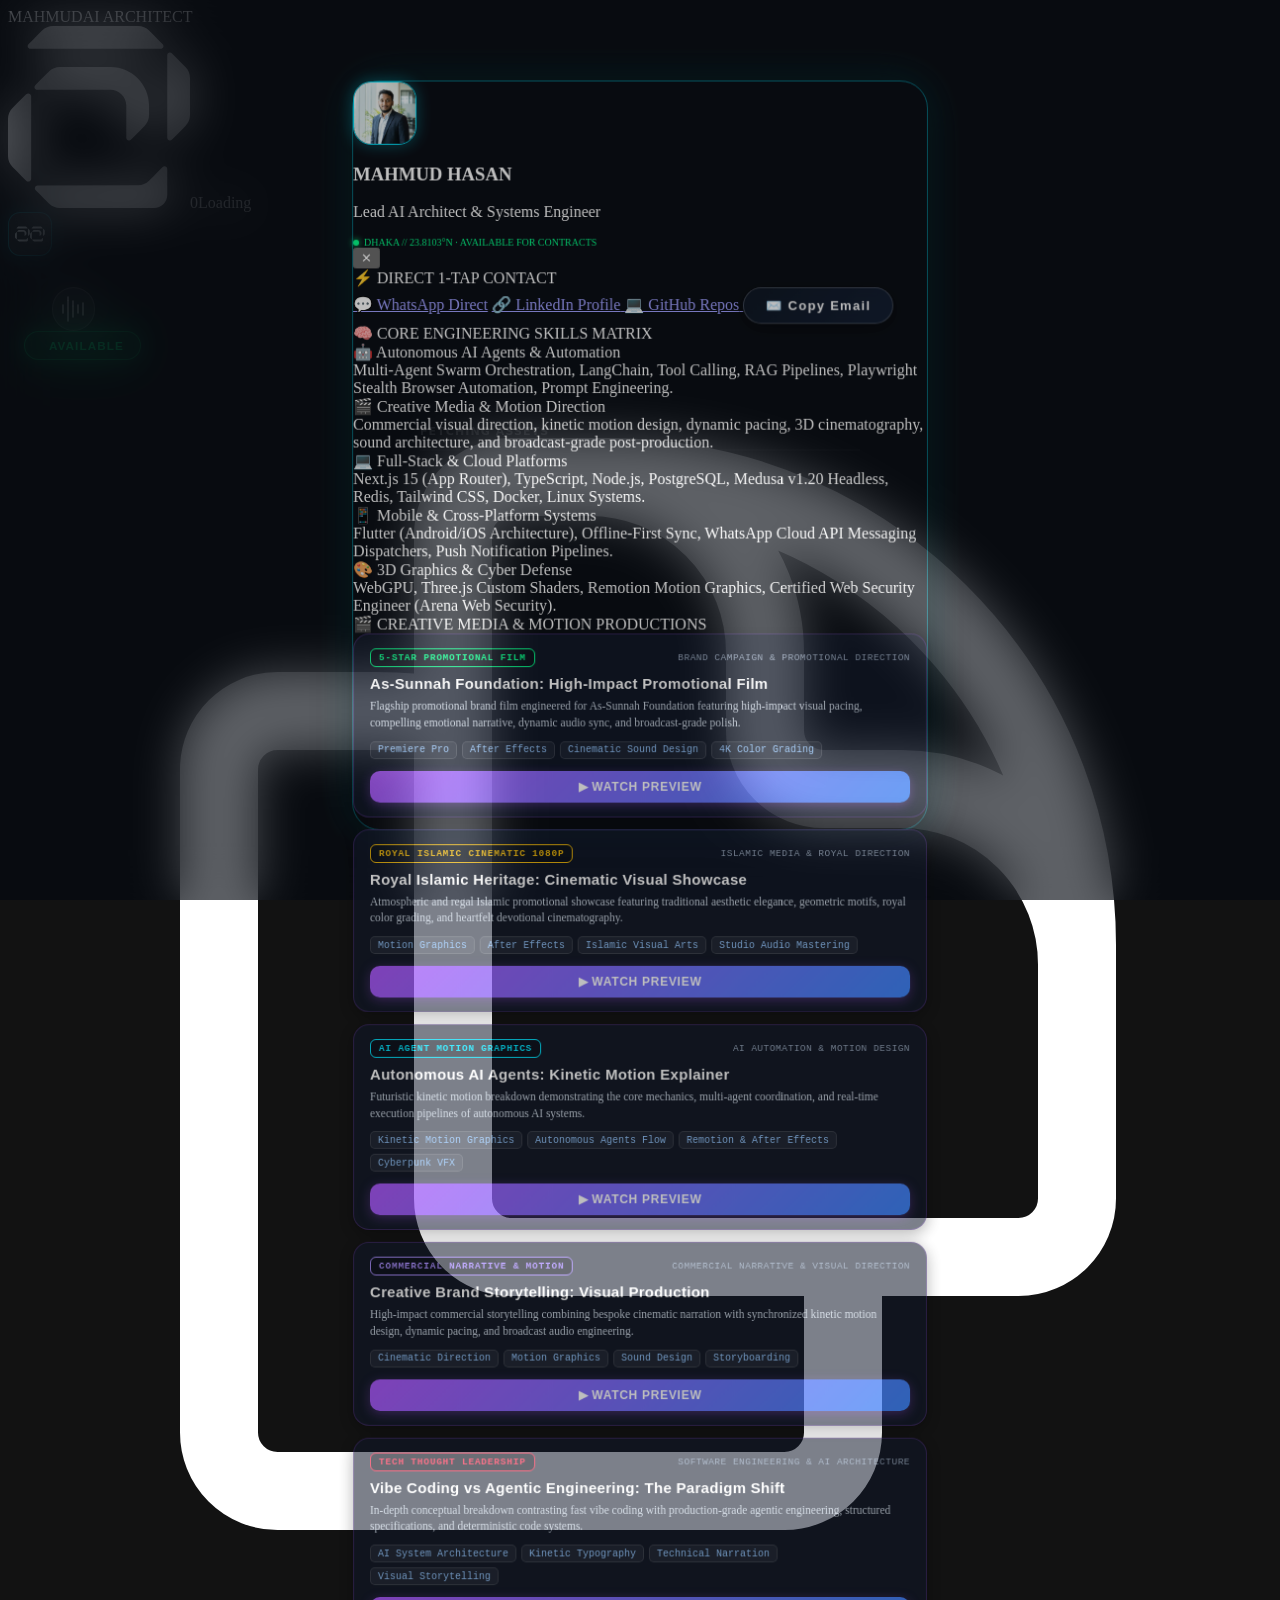
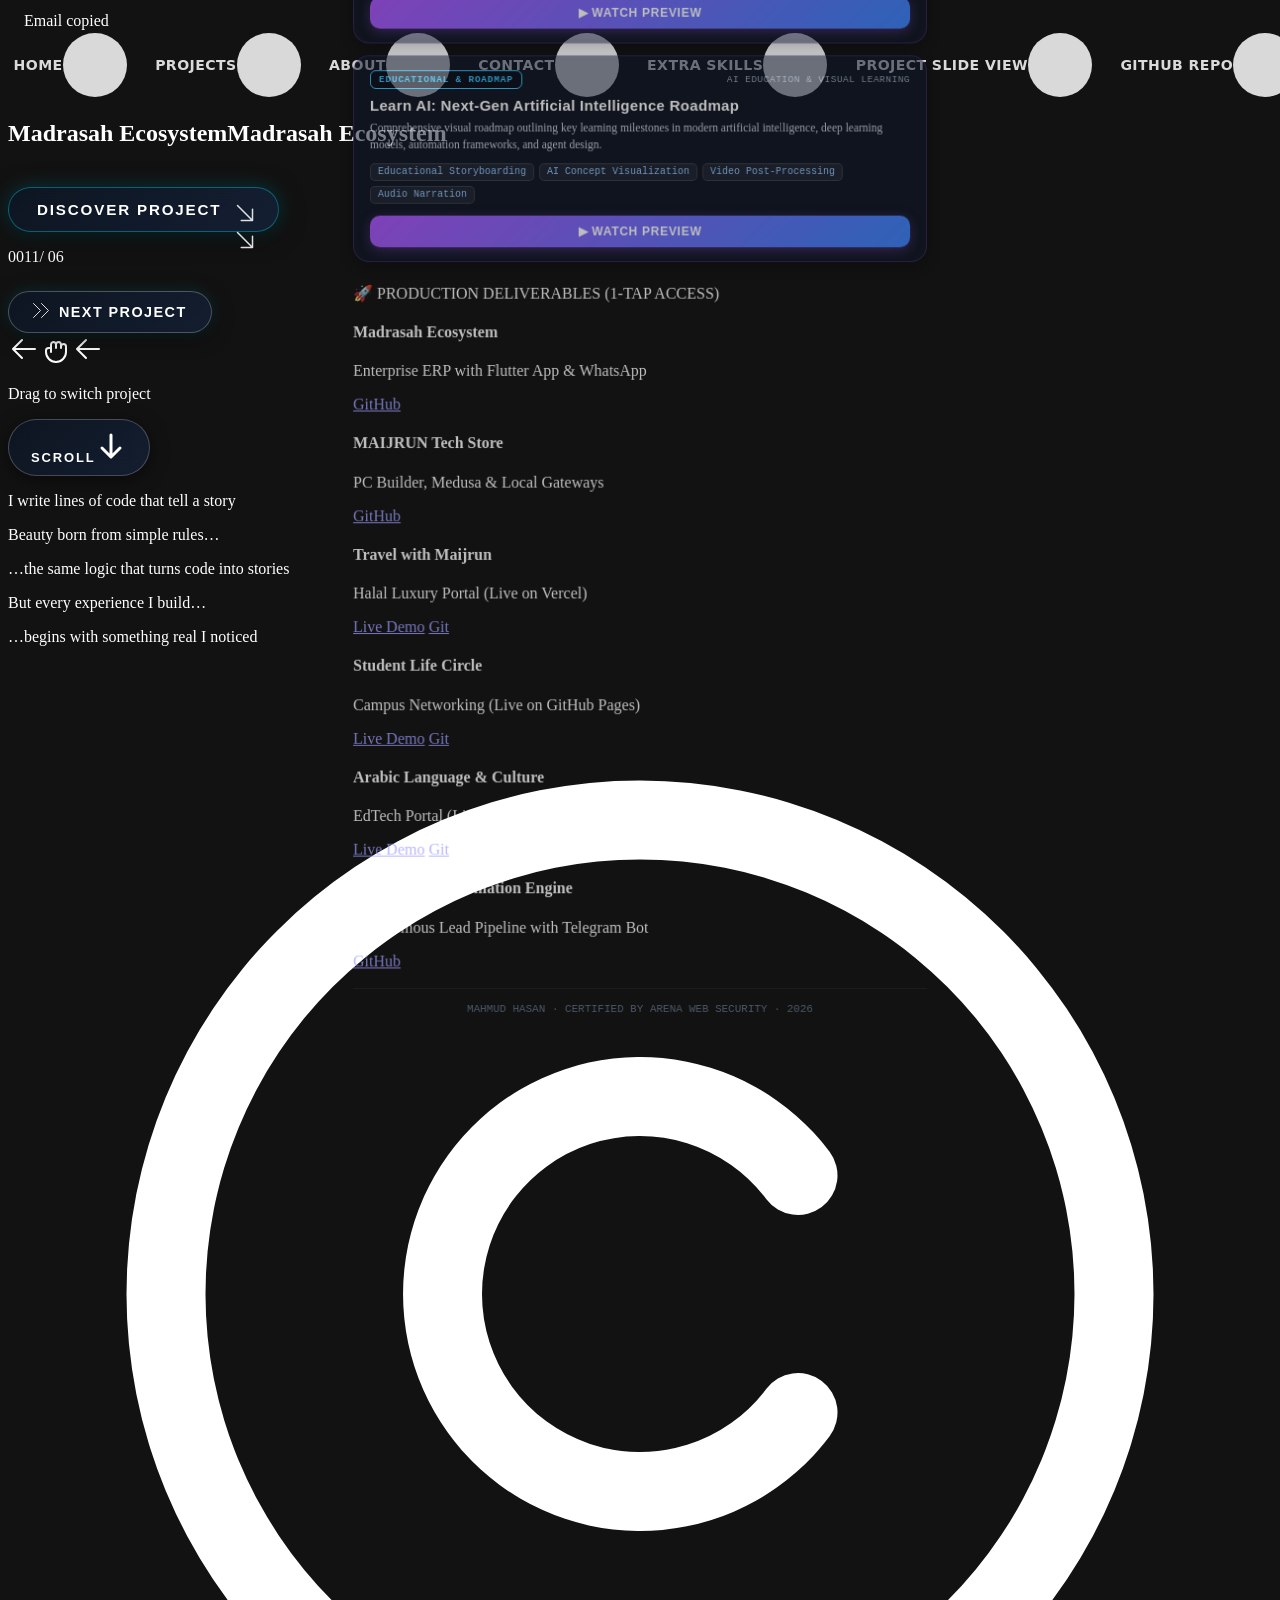
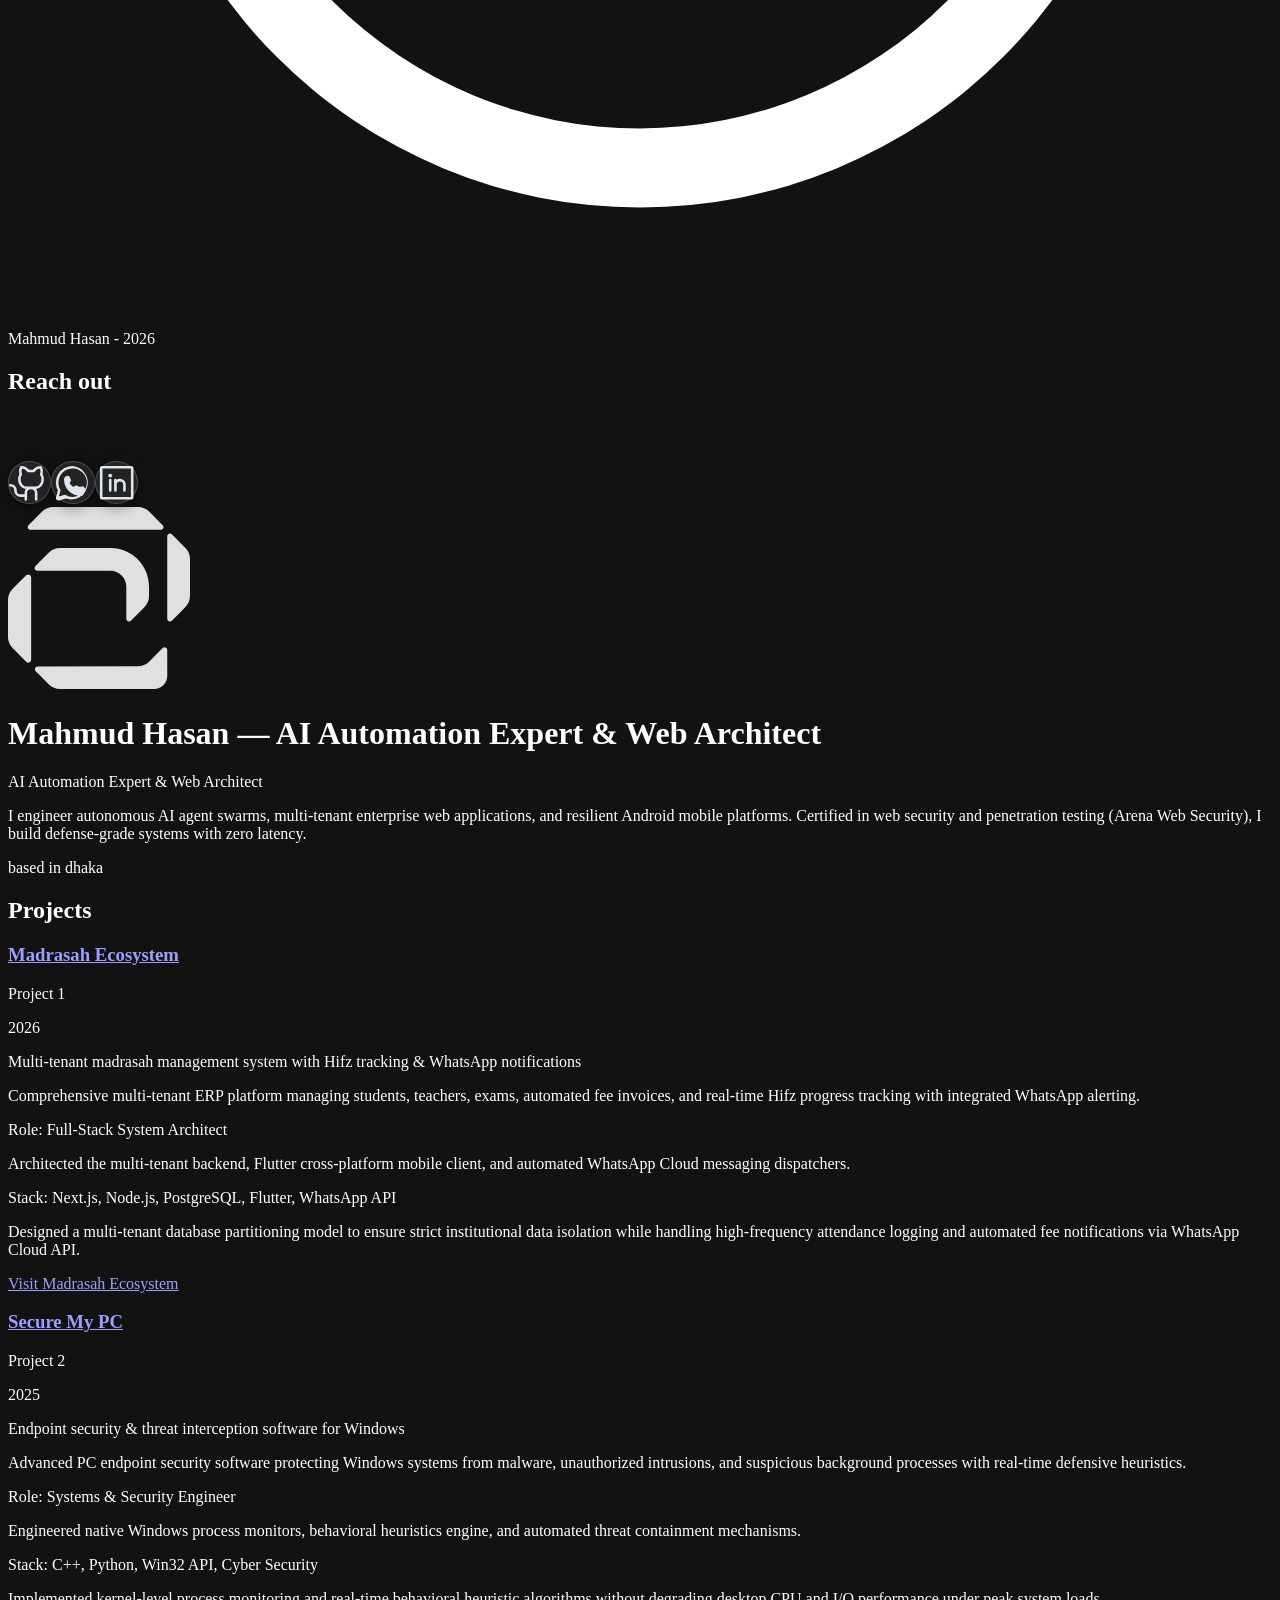
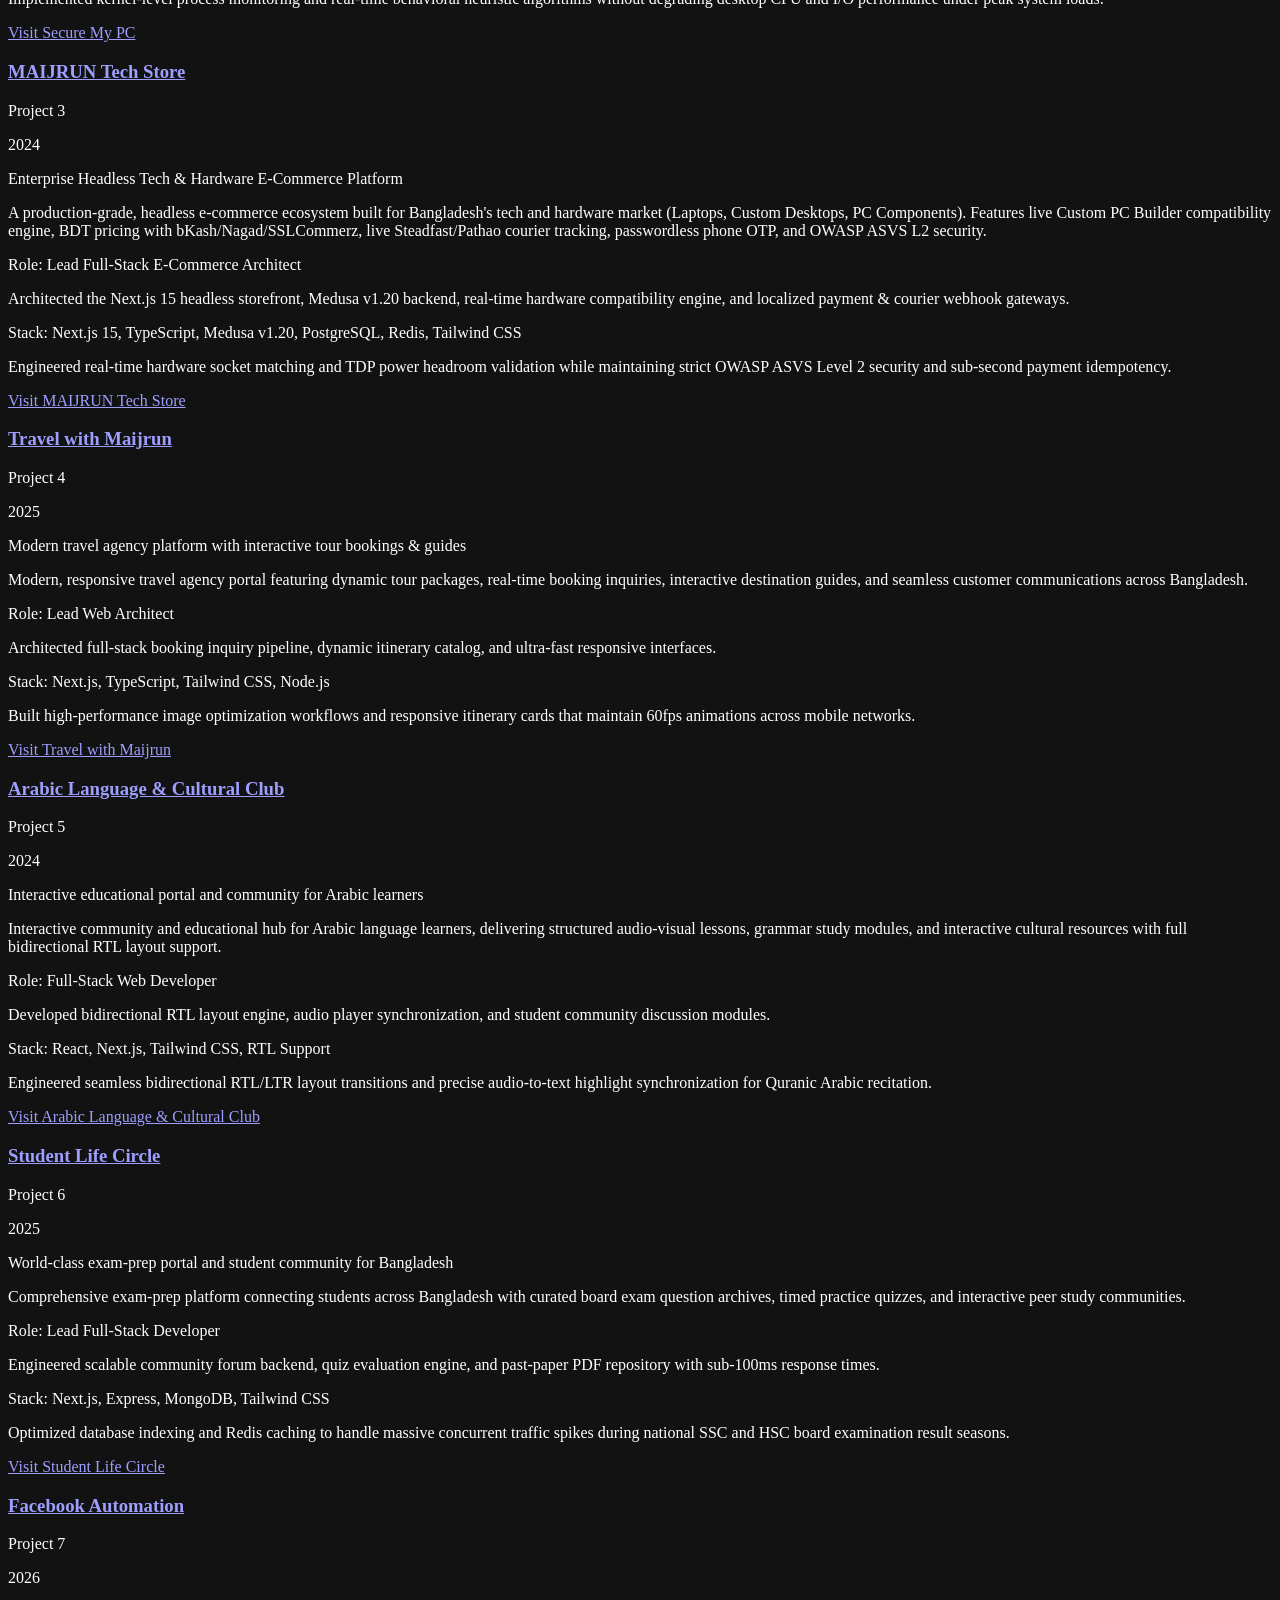
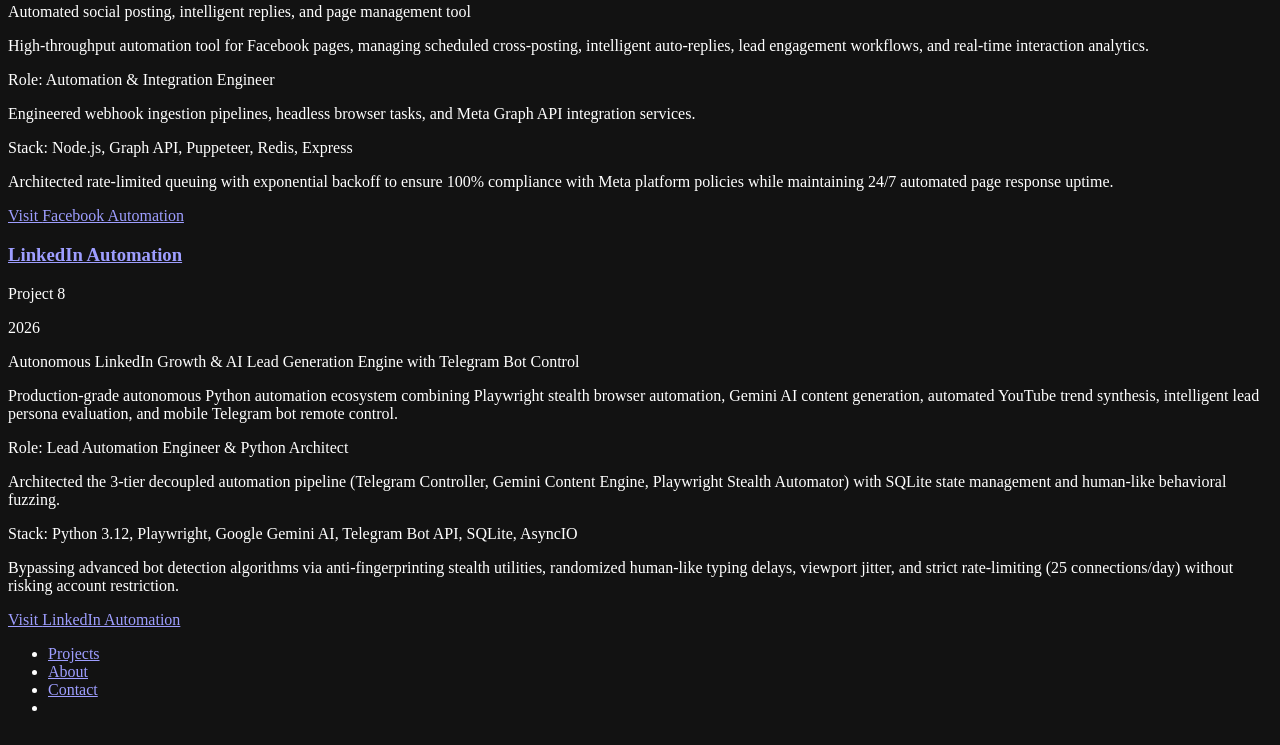
==== index.html @ 6019ad95 "deploy: 3D portfolio live on GitHub Pages (Mahmud-Hasan-3D-Portfolio)" ====
<!DOCTYPE html><html lang="en" translate="no"><head>
<meta http-equiv="Cache-Control" content="no-cache, no-store, must-revalidate" />
<meta http-equiv="Pragma" content="no-cache" />
<meta http-equiv="Expires" content="0" />
<script>
  window.__REPO_BASE__ = '/Mahmud-Hasan-3D-Portfolio';
  window.TURBOPACK_CHUNK_BASE_PATH = '/Mahmud-Hasan-3D-Portfolio/_next/';
</script><script id="mh-gpu-redirect">
(function() {
  var base = window.__REPO_BASE__ || (location.pathname.startsWith('/Mahmud-Hasan-3D-Portfolio') ? '/Mahmud-Hasan-3D-Portfolio' : '');
  var isRoot = location.pathname === base + '/' || location.pathname === base || location.pathname === '/';
  if (isRoot && !location.search.includes('variant=full')) {
    var isMobile = /Android|iPhone|iPad|iPod|BlackBerry|IEMobile|Opera Mini/i.test(navigator.userAgent) || (window.innerWidth <= 768);
    if (isMobile || !navigator.gpu) {
      location.replace(base + '/lite');
      return;
    }
    navigator.gpu.requestAdapter().then(function(adapter) {
      if (!adapter) {
        location.replace(base + '/lite');
        return;
      }
      return adapter.requestDevice().then(function(device) {
        try {
          var s = device.createShaderModule({ code: '@compute @workgroup_size(1) fn main() {}' });
          var p = device.createComputePipeline({ layout: 'auto', compute: { module: s, entryPoint: 'main' } });
          device.destroy();
          if (!p) location.replace(base + '/lite');
        } catch(e) {
          device.destroy();
          location.replace(base + '/lite');
        }
      });
    }).catch(function() {
      location.replace(base + '/lite');
    });
  }
})();
</script><meta http-equiv="Cache-Control" content="no-cache, no-store, must-revalidate"/><meta http-equiv="Pragma" content="no-cache"/><meta http-equiv="Expires" content="0"/><meta charSet="utf-8"/><meta name="viewport" content="width=device-width, initial-scale=1"/><link rel="preload" as="image" imageSrcSet="/Mahmud-Hasan-3D-Portfolio/_next/image?url=%2Fassets%2FplantsFrame.webp&amp;w=16&amp;q=75 16w, /_next/image?url=%2Fassets%2FplantsFrame.webp&amp;w=32&amp;q=75 32w, /_next/image?url=%2Fassets%2FplantsFrame.webp&amp;w=48&amp;q=75 48w, /_next/image?url=%2Fassets%2FplantsFrame.webp&amp;w=64&amp;q=75 64w, /_next/image?url=%2Fassets%2FplantsFrame.webp&amp;w=96&amp;q=75 96w, /_next/image?url=%2Fassets%2FplantsFrame.webp&amp;w=128&amp;q=75 128w, /_next/image?url=%2Fassets%2FplantsFrame.webp&amp;w=256&amp;q=75 256w, /_next/image?url=%2Fassets%2FplantsFrame.webp&amp;w=384&amp;q=75 384w, /_next/image?url=%2Fassets%2FplantsFrame.webp&amp;w=640&amp;q=75 640w, /_next/image?url=%2Fassets%2FplantsFrame.webp&amp;w=750&amp;q=75 750w, /_next/image?url=%2Fassets%2FplantsFrame.webp&amp;w=828&amp;q=75 828w, /_next/image?url=%2Fassets%2FplantsFrame.webp&amp;w=1080&amp;q=75 1080w, /_next/image?url=%2Fassets%2FplantsFrame.webp&amp;w=1200&amp;q=75 1200w, /_next/image?url=%2Fassets%2FplantsFrame.webp&amp;w=1920&amp;q=75 1920w, /_next/image?url=%2Fassets%2FplantsFrame.webp&amp;w=2048&amp;q=75 2048w, /_next/image?url=%2Fassets%2FplantsFrame.webp&amp;w=3840&amp;q=75 3840w" imageSizes="13.6vw"/><link rel="preload" as="image" imageSrcSet="/Mahmud-Hasan-3D-Portfolio/_next/image?url=%2Fassets%2Fwireframe-arch.webp&amp;w=640&amp;q=75 1x, /_next/image?url=%2Fassets%2Fwireframe-arch.webp&amp;w=828&amp;q=75 2x"/><link rel="stylesheet" href="/Mahmud-Hasan-3D-Portfolio/_next/static/chunks/0-owbx0g7s3xt.css" nonce="2eb8290cca3340fda942489994a161ce" data-precedence="next"/><link rel="stylesheet" href="/Mahmud-Hasan-3D-Portfolio/_next/static/chunks/27ghc9cd1reb0.css" nonce="2eb8290cca3340fda942489994a161ce" data-precedence="next"/><link rel="stylesheet" href="/Mahmud-Hasan-3D-Portfolio/_next/static/chunks/0q91aunh07s93.css" nonce="2eb8290cca3340fda942489994a161ce" data-precedence="next"/><link rel="preload" as="script" fetchPriority="low" nonce="2eb8290cca3340fda942489994a161ce" href="/Mahmud-Hasan-3D-Portfolio/_next/static/chunks/1f-tdfvoed4mb.js"/><script src="/Mahmud-Hasan-3D-Portfolio/_next/static/chunks/2nsn2slz5emql.js" async="" nonce="2eb8290cca3340fda942489994a161ce"></script><script src="/Mahmud-Hasan-3D-Portfolio/_next/static/chunks/1fkaya2t7r343.js" async="" nonce="2eb8290cca3340fda942489994a161ce"></script><script src="/Mahmud-Hasan-3D-Portfolio/_next/static/chunks/0i8eef_83jjb7.js" async="" nonce="2eb8290cca3340fda942489994a161ce"></script><script src="/Mahmud-Hasan-3D-Portfolio/_next/static/chunks/3lcic14d4y1ao.js" async="" nonce="2eb8290cca3340fda942489994a161ce"></script><script src="/Mahmud-Hasan-3D-Portfolio/_next/static/chunks/turbopack-2c3mg3r-05n1w.js" async="" nonce="2eb8290cca3340fda942489994a161ce"></script><script src="/Mahmud-Hasan-3D-Portfolio/_next/static/chunks/35p8czi5w0hl4.js" async="" nonce="2eb8290cca3340fda942489994a161ce"></script><script src="/Mahmud-Hasan-3D-Portfolio/_next/static/chunks/1ce4v9de-32bk.js?v=1793692901" async="" nonce="2eb8290cca3340fda942489994a161ce"></script><script src="/Mahmud-Hasan-3D-Portfolio/_next/static/chunks/402p77n-ks3lc.js?v=1793692901" async="" nonce="2eb8290cca3340fda942489994a161ce"></script><script src="/Mahmud-Hasan-3D-Portfolio/_next/static/chunks/1xe1p_tggbi8q.js" async="" nonce="2eb8290cca3340fda942489994a161ce"></script><script src="/Mahmud-Hasan-3D-Portfolio/_next/static/chunks/3h6slpp9wmyda.js" async="" nonce="2eb8290cca3340fda942489994a161ce"></script><script src="/Mahmud-Hasan-3D-Portfolio/_next/static/chunks/3xcl4xq50tveu.js" async="" nonce="2eb8290cca3340fda942489994a161ce"></script><script src="/Mahmud-Hasan-3D-Portfolio/_next/static/chunks/0p1vhzo_szt7p.js" async="" nonce="2eb8290cca3340fda942489994a161ce"></script><script src="/Mahmud-Hasan-3D-Portfolio/_next/static/chunks/1mvvi0svwz1hl-v2.js" async="" nonce="2eb8290cca3340fda942489994a161ce"></script><script src="/Mahmud-Hasan-3D-Portfolio/_next/static/chunks/3-0-2h2vnc5wo.js?v=1793692901" async="" nonce="2eb8290cca3340fda942489994a161ce"></script><script src="/Mahmud-Hasan-3D-Portfolio/_next/static/chunks/0jkqbqgnsg78r.js" async="" nonce="2eb8290cca3340fda942489994a161ce"></script><script src="/Mahmud-Hasan-3D-Portfolio/_next/static/chunks/15rpswwaw33xn.js" async="" nonce="2eb8290cca3340fda942489994a161ce"></script><script src="/Mahmud-Hasan-3D-Portfolio/_next/static/chunks/336s76ytsfcmf.js" async="" nonce="2eb8290cca3340fda942489994a161ce"></script><link rel="preload" href="/Mahmud-Hasan-3D-Portfolio/draco/draco_wasm_wrapper.js" as="fetch" crossorigin="anonymous"/><link rel="preload" href="/Mahmud-Hasan-3D-Portfolio/draco/draco_decoder.wasm" as="fetch" crossorigin="anonymous"/><link rel="preload" href="/Mahmud-Hasan-3D-Portfolio/assets/textures/rockNormal.v2.bc7.ktx2" as="fetch" crossorigin="anonymous"/><link rel="preload" href="/Mahmud-Hasan-3D-Portfolio/assets/textures/plants.v2.bc7.ktx2" as="fetch" crossorigin="anonymous"/><link rel="preload" href="/Mahmud-Hasan-3D-Portfolio/assets/textures/plantsNormal.v2.bc7.ktx2" as="fetch" crossorigin="anonymous"/><link rel="preload" as="image" fetchPriority="low" imageSrcSet="/Mahmud-Hasan-3D-Portfolio/_next/image?url=%2Fassets%2Fmahmud.jpg&amp;w=256&amp;q=75 256w, /_next/image?url=%2Fassets%2Fmahmud.jpg&amp;w=384&amp;q=75 384w, /_next/image?url=%2Fassets%2Fmahmud.jpg&amp;w=640&amp;q=75 640w, /_next/image?url=%2Fassets%2Fmahmud.jpg&amp;w=750&amp;q=75 750w, /_next/image?url=%2Fassets%2Fmahmud.jpg&amp;w=828&amp;q=75 828w, /_next/image?url=%2Fassets%2Fmahmud.jpg&amp;w=1080&amp;q=75 1080w, /_next/image?url=%2Fassets%2Fmahmud.jpg&amp;w=1200&amp;q=75 1200w, /_next/image?url=%2Fassets%2Fmahmud.jpg&amp;w=1920&amp;q=75 1920w, /_next/image?url=%2Fassets%2Fmahmud.jpg&amp;w=2048&amp;q=75 2048w, /_next/image?url=%2Fassets%2Fmahmud.jpg&amp;w=3840&amp;q=75 3840w" imageSizes="40vw"/><meta name="theme-color" content="#141414"/><meta name="color-scheme" content="dark"/><title>Mahmud Hasan — AI Automation &amp; Full-Stack Architect</title><meta name="description" content="Mahmud Hasan — Lead Full-Stack E-Commerce Architect, Full-Stack Web & Android Developer, and Certified Web Security Engineer (Arena Web Security)."/><meta name="application-name" content="mahmudhasan.dev"/><link rel="author" href="https://mahmudhasan.dev"/><meta name="author" content="Mahmud Hasan"/><link rel="manifest" href="/Mahmud-Hasan-3D-Portfolio/manifest.webmanifest"/><meta name="creator" content="Mahmud Hasan"/><meta name="publisher" content="Mahmud Hasan"/><meta name="robots" content="index, follow"/><meta name="googlebot" content="index, follow, max-video-preview:-1, max-image-preview:large, max-snippet:-1"/><link rel="canonical" href="https://mahmudhasan.dev"/><link rel="alternate" media="only screen and (max-width: 640px)" href="https://mahmudhasan.dev/lite"/><meta property="og:title" content="mahmudhasan.dev"/><meta property="og:description" content="Mahmud Hasan — Lead Full-Stack E-Commerce Architect, Full-Stack Web & Android Developer, and Certified Web Security Engineer (Arena Web Security)."/><meta property="og:url" content="https://mahmudhasan.dev"/><meta property="og:site_name" content="mahmudhasan.dev"/><meta property="og:locale" content="en_US"/><meta property="og:type" content="website"/><meta name="twitter:card" content="summary_large_image"/><meta name="twitter:title" content="mahmudhasan.dev"/><meta name="twitter:description" content="Mahmud Hasan — Lead Full-Stack E-Commerce Architect, Full-Stack Web & Android Developer, and Certified Web Security Engineer (Arena Web Security)."/><link rel="icon" href="/Mahmud-Hasan-3D-Portfolio/favicon.ico?favicon.0b7fk7kj36jf8.ico" sizes="48x48" type="image/x-icon"/><link rel="icon" href="/Mahmud-Hasan-3D-Portfolio/icon.svg?icon.3xdb9n2q_7pmg.svg" sizes="any" type="image/svg+xml"/><link rel="apple-touch-icon" href="/Mahmud-Hasan-3D-Portfolio/apple-icon.png?apple-icon.0zso3fm88l8nh.png" sizes="180x180" type="image/png"/><link rel="preconnect" href="" crossorigin="anonymous"/><link rel="preload" href="/Mahmud-Hasan-3D-Portfolio/fonts/League_Spartan/league-spartan-latin-wght-normal.woff2" as="font" type="font/woff2" crossorigin="anonymous"/><link rel="preload" href="/Mahmud-Hasan-3D-Portfolio/fonts/Manrope/Manrope-Variable.woff2" as="font" type="font/woff2" crossorigin="anonymous"/><link rel="preload" as="image" href="/Mahmud-Hasan-3D-Portfolio/_next/image?url=%2Fassets%2Fmahmud.jpg&amp;w=3840&amp;q=75" imageSrcSet="/Mahmud-Hasan-3D-Portfolio/_next/image?url=%2Fassets%2Fmahmud.jpg&amp;w=256&amp;q=75 256w, /_next/image?url=%2Fassets%2Fmahmud.jpg&amp;w=384&amp;q=75 384w, /_next/image?url=%2Fassets%2Fmahmud.jpg&amp;w=640&amp;q=75 640w, /_next/image?url=%2Fassets%2Fmahmud.jpg&amp;w=750&amp;q=75 750w, /_next/image?url=%2Fassets%2Fmahmud.jpg&amp;w=828&amp;q=75 828w, /_next/image?url=%2Fassets%2Fmahmud.jpg&amp;w=1080&amp;q=75 1080w, /_next/image?url=%2Fassets%2Fmahmud.jpg&amp;w=1200&amp;q=75 1200w, /_next/image?url=%2Fassets%2Fmahmud.jpg&amp;w=1920&amp;q=75 1920w, /_next/image?url=%2Fassets%2Fmahmud.jpg&amp;w=2048&amp;q=75 2048w, /_next/image?url=%2Fassets%2Fmahmud.jpg&amp;w=3840&amp;q=75 3840w" imageSizes="40vw" fetchPriority="low"/><script src="/Mahmud-Hasan-3D-Portfolio/_next/static/chunks/0cz1d0mv5g_q7.js" noModule="" nonce="2eb8290cca3340fda942489994a161ce"></script><style id="hide-corner">.y9w63G_ticketCard, .y9w63G_cornerImage { display: none !important; }</style><link rel="preconnect" href="https://fonts.googleapis.com"><link rel="preconnect" href="https://fonts.gstatic.com" crossorigin><link href="https://fonts.googleapis.com/css2?family=Space+Grotesk:wght@500;600;700&display=swap" rel="stylesheet"><link rel="stylesheet" href="/custom-enhancements.css?v=20261103_drive_removed">
</head><body><div hidden=""><!--$--><!--/$--></div><div class="y9w63G_loaderContainer " style="--loader-exit-delay:100ms;--loader-exit-duration:900ms" aria-busy="true"><span class="y9w63G_frameGrid" aria-hidden="true"></span><div class="y9w63G_cornerImage" aria-hidden="true"><img alt="" decoding="async" data-nimg="fill" class="y9w63G_cornerImageMedia" style="position:absolute;height:100%;width:100%;left:0;top:0;right:0;bottom:0;color:transparent" sizes="13.6vw" srcSet="/Mahmud-Hasan-3D-Portfolio/_next/image?url=%2Fassets%2FplantsFrame.webp&amp;w=16&amp;q=75 16w, /_next/image?url=%2Fassets%2FplantsFrame.webp&amp;w=32&amp;q=75 32w, /_next/image?url=%2Fassets%2FplantsFrame.webp&amp;w=48&amp;q=75 48w, /_next/image?url=%2Fassets%2FplantsFrame.webp&amp;w=64&amp;q=75 64w, /_next/image?url=%2Fassets%2FplantsFrame.webp&amp;w=96&amp;q=75 96w, /_next/image?url=%2Fassets%2FplantsFrame.webp&amp;w=128&amp;q=75 128w, /_next/image?url=%2Fassets%2FplantsFrame.webp&amp;w=256&amp;q=75 256w, /_next/image?url=%2Fassets%2FplantsFrame.webp&amp;w=384&amp;q=75 384w, /_next/image?url=%2Fassets%2FplantsFrame.webp&amp;w=640&amp;q=75 640w, /_next/image?url=%2Fassets%2FplantsFrame.webp&amp;w=750&amp;q=75 750w, /_next/image?url=%2Fassets%2FplantsFrame.webp&amp;w=828&amp;q=75 828w, /_next/image?url=%2Fassets%2FplantsFrame.webp&amp;w=1080&amp;q=75 1080w, /_next/image?url=%2Fassets%2FplantsFrame.webp&amp;w=1200&amp;q=75 1200w, /_next/image?url=%2Fassets%2FplantsFrame.webp&amp;w=1920&amp;q=75 1920w, /_next/image?url=%2Fassets%2FplantsFrame.webp&amp;w=2048&amp;q=75 2048w, /_next/image?url=%2Fassets%2FplantsFrame.webp&amp;w=3840&amp;q=75 3840w" src="/Mahmud-Hasan-3D-Portfolio/_next/image?url=%2Fassets%2FplantsFrame.webp&amp;w=3840&amp;q=75"/></div><div aria-hidden="true"><span class="y9w63G_frameLine y9w63G_frameLineLeft"></span><span class="y9w63G_frameLine y9w63G_frameLineRight"></span><span class="y9w63G_frameLine y9w63G_frameLineTop"></span><span class="y9w63G_frameLine y9w63G_frameLineBottom"></span></div><header class="y9w63G_header"><span class="y9w63G_brandName">MAHMUD</span><span class="y9w63G_brandRole">AI ARCHITECT</span></header><svg width="182" height="182" viewBox="0 0 182 182" fill="none" xmlns="http://www.w3.org/2000/svg" class="y9w63G_logo" aria-hidden="true"><path d="M31.8496 168.35L27.6965 164.197C26.0123 162.513 27.1993 159.633 29.5811 159.624L130.065 159.273C134.186 159.258 138.135 157.614 141.05 154.7L145.6 150.15L150.149 145.6L154.699 141.05C156.379 139.371 159.249 140.56 159.249 142.935V168.673C159.249 176.034 153.283 182 145.923 182H51.9343C47.8142 182 43.8629 180.363 40.9496 177.45L36.3996 172.9L31.8496 168.35Z" fill="#E0E0E0"></path><path d="M13.65 72.8005L18.2 68.2505C20.0909 66.5113 23.1469 67.8526 23.1469 70.4217L23.1469 152.652C23.1469 155.233 20.0255 156.526 18.2 154.701L13.65 150.151L9.1 145.601L4.55 141.051C1.63669 138.137 8.27709e-06 134.186 7.56269e-06 130.066L0 92.8853C0 88.7652 1.63668 84.8139 4.55 81.9006L9.09999 77.3505L13.65 72.8005Z" fill="#E0E0E0"></path><path d="M31.85 54.6005L27.3 59.1506C25.6209 60.8296 26.8101 63.7006 29.1847 63.7006H102.308C111.14 63.7006 118.3 70.8604 118.3 79.6926V111.866C118.3 114.241 121.171 115.43 122.85 113.751L127.4 109.201L131.95 104.651L136.5 100.101C139.413 97.1874 141.05 93.2361 141.05 89.116V79.5587C141.05 58.236 123.764 40.9505 102.442 40.9505H51.9347C47.8146 40.9505 43.8633 42.5872 40.95 45.5005L36.4 50.0505L31.85 54.6005Z" fill="#E0E0E0"></path><path d="M159.25 111.866V29.1848C159.25 26.8102 162.121 25.6211 163.8 27.3001L168.35 31.8502L172.9 36.4002L177.45 40.9502C180.363 43.8635 182 47.8148 182 51.9349V89.1158C182 93.2358 180.363 97.1871 177.45 100.1L172.9 104.65L168.35 109.201L163.8 113.751C162.121 115.43 159.25 114.24 159.25 111.866Z" fill="#E0E0E0"></path><path d="M22.3599 22.7501L152.815 22.7501C155.19 22.7501 156.379 19.8792 154.7 18.2001L150.15 13.6501L145.6 9.10004L141.05 4.55002C138.137 1.63669 134.185 0 130.065 0L45.1098 0C40.9898 0 37.0385 1.63669 34.1252 4.55002L29.5752 9.10004L25.0252 13.6501L20.4752 18.2001C18.7961 19.8792 19.9853 22.7501 22.3599 22.7501Z" fill="#E0E0E0"></path></svg><span class="y9w63G_bigPercent" aria-hidden="true"><span>0</span></span><aside class="y9w63G_ticketCard" aria-hidden="true"><div class="y9w63G_artGrid"></div><img alt="" width="408" height="640" decoding="async" data-nimg="1" class="y9w63G_archImage" style="color:transparent" srcSet="/Mahmud-Hasan-3D-Portfolio/_next/image?url=%2Fassets%2Fwireframe-arch.webp&amp;w=640&amp;q=75 1x, /_next/image?url=%2Fassets%2Fwireframe-arch.webp&amp;w=828&amp;q=75 2x" src="/Mahmud-Hasan-3D-Portfolio/_next/image?url=%2Fassets%2Fwireframe-arch.webp&amp;w=828&amp;q=75"/><span class="y9w63G_variantLabel"><svg width="12" height="12" viewBox="0 0 12 12" fill="none" xmlns="http://www.w3.org/2000/svg" class="y9w63G_variantChevrons"><path d="M2.07634 7.93358L5.99978 10.4306L9.92321 7.93358C9.96479 7.90711 10.0112 7.8891 10.0597 7.88057C10.1082 7.87204 10.158 7.87316 10.2061 7.88387C10.2542 7.89458 10.2997 7.91467 10.3401 7.94298C10.3804 7.9713 10.4148 8.00729 10.4412 8.04889C10.4796 8.1089 10.5 8.17872 10.4998 8.24999C10.4998 8.31318 10.4839 8.37536 10.4535 8.43076C10.4231 8.48616 10.3792 8.53297 10.3259 8.56686L6.20087 11.1919C6.1407 11.2302 6.07086 11.2505 5.99954 11.2505C5.92822 11.2505 5.85838 11.2302 5.79821 11.1919L1.67321 8.56686C1.5893 8.51347 1.53003 8.42892 1.50845 8.33183C1.48687 8.23473 1.50474 8.13304 1.55813 8.04913C1.61153 7.96521 1.69607 7.90594 1.79317 7.88436C1.89026 7.86278 1.99195 7.88065 2.07587 7.93405L2.07634 7.93358ZM5.79868 0.808579L1.67368 3.43358C1.63213 3.46002 1.59619 3.49438 1.56792 3.53471C1.53965 3.57504 1.5196 3.62054 1.50892 3.66861C1.48734 3.76571 1.50521 3.8674 1.5586 3.95131C1.612 4.03523 1.69654 4.0945 1.79364 4.11608C1.89073 4.13766 1.99242 4.11979 2.07634 4.06639L5.99978 1.56936L9.92321 4.06639C9.96479 4.09286 10.0112 4.11087 10.0597 4.1194C10.1082 4.12793 10.158 4.12681 10.2061 4.1161C10.2542 4.10539 10.2997 4.0853 10.3401 4.05699C10.3804 4.02867 10.4148 3.99268 10.4412 3.95108C10.4796 3.89107 10.5 3.82126 10.4998 3.74999C10.4998 3.68679 10.4839 3.62461 10.4535 3.56921C10.4231 3.51381 10.3792 3.467 10.3259 3.43311L6.20087 0.80811C6.14071 0.769986 6.07093 0.749784 5.99971 0.749866C5.92848 0.749949 5.85876 0.770315 5.79868 0.808579Z" fill="#E0E0E0"></path></svg><span>VARIANT <span class="y9w63G_ticketAccent">01</span></span></span><span class="y9w63G_archLabel">ARCH //</span><svg width="20" height="55" viewBox="0 0 20 55" fill="none" xmlns="http://www.w3.org/2000/svg" class="y9w63G_spark"><path d="M12.381 46.4655C10.6443 47.2927 10 55 10 55C10 55 9.35573 47.2927 7.61904 46.4655C5.88235 45.6383 0 45.5172 0 45.5172C0 45.5172 7.18953 45.1137 8.57142 43.6207C9.95332 42.1277 10 0 10 0C10 0 10.0467 42.1277 11.4286 43.6207C12.8104 45.1137 20 45.5172 20 45.5172C20 45.5172 14.1176 45.6383 12.381 46.4655Z" fill="#E0E0E0" fill-opacity="0.7"></path></svg><svg width="12" height="12" viewBox="2.5 2.5 12 12" fill="none" xmlns="http://www.w3.org/2000/svg" class="y9w63G_planet"><path d="M8.9584 3.01865V3.36571C8.9584 3.56979 9.04882 3.76287 9.20584 3.89363L9.85834 4.43744C10.1284 4.66291 10.1852 5.05457 9.99031 5.34786L9.67872 5.81591C9.50904 6.07022 9.25945 6.26071 8.9694 6.35727L8.88203 6.3866C8.78345 6.41956 8.69379 6.47481 8.62002 6.54805C8.54625 6.62129 8.49035 6.71055 8.45667 6.8089C8.42298 6.90725 8.41241 7.01203 8.42579 7.11513C8.43917 7.21822 8.47612 7.31685 8.53379 7.40334C8.75923 7.74246 8.63704 8.20194 8.27291 8.38403L6.66732 9.18691L6.92575 9.83398C6.97787 9.9654 6.98057 10.1113 6.93333 10.2445C6.88609 10.3778 6.79213 10.4894 6.66888 10.5586C6.54563 10.6279 6.40145 10.6501 6.26308 10.6211C6.12472 10.5921 6.00156 10.5139 5.91645 10.401L5.50162 9.84742C5.43131 9.75372 5.33822 9.67954 5.2312 9.63193C5.12417 9.58432 5.00675 9.56486 4.89009 9.57539C4.77342 9.58592 4.66139 9.62609 4.56461 9.69209C4.46783 9.7581 4.38953 9.84774 4.33713 9.95252L3.91802 10.7908L3.54411 10.8843M8.9584 3.01865C7.99252 2.93759 7.02237 3.11393 6.14626 3.52864C5.27016 3.94335 4.51923 4.5823 3.96958 5.38076C3.41993 6.17921 3.09108 7.10878 3.01636 8.07528C2.94165 9.04179 3.12371 10.0109 3.54411 10.8843M8.9584 3.01865C9.91619 3.09854 10.8363 3.42872 11.627 3.97512C12.4178 4.52152 13.0515 5.26566 13.465 6.13336C13.8785 7.00105 14.0574 7.962 13.9839 8.92039C13.9103 9.87879 13.5868 10.8012 13.0457 11.5956L12.9376 11.2723C12.8463 10.9986 12.6711 10.7605 12.437 10.5919C12.2029 10.4232 11.9217 10.3325 11.6332 10.3326H11.2495L11.0515 10.1346C10.9521 10.035 10.8304 9.96046 10.6965 9.91714C10.5626 9.87382 10.4203 9.86296 10.2814 9.88546C10.1425 9.90796 10.0109 9.96318 9.89749 10.0465C9.7841 10.1299 9.69215 10.2391 9.62923 10.365L9.60724 10.4096C9.54724 10.5297 9.46292 10.6361 9.35964 10.7219C9.25636 10.8077 9.13637 10.8712 9.00728 10.9082L8.40243 11.0805C8.06641 11.1764 7.85624 11.5094 7.91367 11.8546L7.95827 12.1223C8.00714 12.4119 8.25764 12.6239 8.5509 12.6239C9.06776 12.6239 9.5272 12.9551 9.69033 13.4457L9.82168 13.8386M13.0451 11.5962C12.2827 12.7144 11.1352 13.5127 9.82168 13.8386C8.59521 14.1425 7.30151 14.0147 6.15821 13.4766C5.01491 12.9386 4.09178 12.0231 3.54411 10.8843M10.7913 6.66645C10.7913 7.21392 10.5512 7.70518 10.1705 8.04125" stroke="#E0E0E0" stroke-opacity="0.4" stroke-width="0.5" stroke-linecap="round" stroke-linejoin="round"></path></svg><svg width="11" height="7" viewBox="3.19 5.31 10.62 6.38" fill="none" xmlns="http://www.w3.org/2000/svg" class="y9w63G_dotsGrid"><path d="M3.98438 10.0937C4.14198 10.0937 4.29605 10.1405 4.4271 10.228C4.55814 10.3156 4.66028 10.4401 4.72059 10.5857C4.78091 10.7313 4.79669 10.8915 4.76594 11.0461C4.73519 11.2007 4.6593 11.3427 4.54785 11.4541C4.43641 11.5655 4.29442 11.6414 4.13984 11.6722C3.98526 11.7029 3.82503 11.6872 3.67942 11.6268C3.53381 11.5665 3.40936 11.4644 3.3218 11.3333C3.23424 11.2023 3.1875 11.0482 3.1875 10.8906C3.1875 10.6793 3.27146 10.4766 3.4209 10.3271C3.57034 10.1777 3.77303 10.0937 3.98438 10.0937ZM4.78125 6.10937C4.78125 5.95177 4.73451 5.7977 4.64695 5.66665C4.55939 5.53561 4.43494 5.43347 4.28933 5.37316C4.14372 5.31284 3.98349 5.29706 3.82891 5.32781C3.67433 5.35856 3.53234 5.43445 3.4209 5.5459C3.30945 5.65734 3.23356 5.79933 3.20281 5.95391C3.17206 6.10849 3.18785 6.26871 3.24816 6.41432C3.30847 6.55993 3.41061 6.68439 3.54166 6.77195C3.6727 6.85951 3.82677 6.90625 3.98438 6.90625C4.19572 6.90625 4.39841 6.82229 4.54785 6.67285C4.69729 6.52341 4.78125 6.32072 4.78125 6.10937ZM7.70313 10.8906C7.70313 11.0482 7.74986 11.2023 7.83742 11.3333C7.92499 11.4644 8.04944 11.5665 8.19505 11.6268C8.34066 11.6872 8.50089 11.7029 8.65546 11.6722C8.81004 11.6414 8.95203 11.5655 9.06348 11.4541C9.17492 11.3427 9.25082 11.2007 9.28156 11.0461C9.31231 10.8915 9.29653 10.7313 9.23622 10.5857C9.1759 10.4401 9.07377 10.3156 8.94272 10.228C8.81168 10.1405 8.65761 10.0937 8.5 10.0937C8.28866 10.0937 8.08597 10.1777 7.93653 10.3271C7.78708 10.4766 7.70313 10.6793 7.70313 10.8906ZM7.70313 6.10937C7.70313 6.26698 7.74986 6.42105 7.83742 6.55209C7.92499 6.68314 8.04944 6.78528 8.19505 6.84559C8.34066 6.9059 8.50089 6.92168 8.65546 6.89094C8.81004 6.86019 8.95203 6.78429 9.06348 6.67285C9.17492 6.5614 9.25082 6.41941 9.28156 6.26484C9.31231 6.11026 9.29653 5.95003 9.23622 5.80442C9.1759 5.65881 9.07377 5.53436 8.94272 5.4468C8.81168 5.35923 8.65761 5.3125 8.5 5.3125C8.28866 5.3125 8.08597 5.39646 7.93653 5.5459C7.78708 5.69534 7.70313 5.89803 7.70313 6.10937ZM12.2188 10.8906C12.2188 11.0482 12.2655 11.2023 12.353 11.3333C12.4406 11.4644 12.5651 11.5665 12.7107 11.6268C12.8563 11.6872 13.0165 11.7029 13.1711 11.6722C13.3257 11.6414 13.4677 11.5655 13.5791 11.4541C13.6905 11.3427 13.7664 11.2007 13.7972 11.0461C13.8279 10.8915 13.8122 10.7313 13.7518 10.5857C13.6915 10.4401 13.5894 10.3156 13.4583 10.228C13.3273 10.1405 13.1732 10.0937 13.0156 10.0937C12.8043 10.0937 12.6016 10.1777 12.4522 10.3271C12.3027 10.4766 12.2188 10.6793 12.2188 10.8906ZM12.2188 6.10937C12.2188 6.26698 12.2655 6.42105 12.353 6.55209C12.4406 6.68314 12.5651 6.78528 12.7107 6.84559C12.8563 6.9059 13.0165 6.92168 13.1711 6.89094C13.3257 6.86019 13.4677 6.78429 13.5791 6.67285C13.6905 6.5614 13.7664 6.41941 13.7972 6.26484C13.8279 6.11026 13.8122 5.95003 13.7518 5.80442C13.6915 5.65881 13.5894 5.53436 13.4583 5.4468C13.3273 5.35923 13.1732 5.3125 13.0156 5.3125C12.8043 5.3125 12.6016 5.39646 12.4522 5.5459C12.3027 5.69534 12.2188 5.89803 12.2188 6.10937Z" fill="#E0E0E0" fill-opacity="0.6"></path></svg><div class="y9w63G_cardSeparator"></div><svg width="60" height="46" viewBox="0 0 60 46" fill="none" xmlns="http://www.w3.org/2000/svg" class="y9w63G_layers"><path d="M29.1538 0.560547L1.07275 14.9743L29.1538 30.1468L57.9737 14.9743L29.1538 0.560547Z" stroke="#E0E0E0"></path><path d="M29.1538 14.9744L1.07275 29.3882L29.1538 44.5606L57.9737 29.3882L29.1538 14.9744Z" stroke="#E0E0E0"></path><path d="M29.1538 7.38818L1.07275 21.802L29.1538 36.9744L57.9737 21.802L29.1538 7.38818Z" stroke="#E0E0E0"></path></svg><svg width="24" height="14" viewBox="0 0 24 14" fill="none" xmlns="http://www.w3.org/2000/svg" class="y9w63G_rings"><circle cx="8" cy="7" r="6.2" stroke="#E0E0E0"></circle><circle cx="16" cy="7" r="6.2" stroke="#E0E0E0"></circle></svg><span class="y9w63G_onlinePill">Online</span><span class="y9w63G_cardNumber">000</span><span class="y9w63G_cardPortfolio"><span>P</span><span>O</span><span>R</span><span>T</span><span>F</span><span>O</span><span>L</span><span>I</span><span>O</span></span><span class="y9w63G_madeIn">Made in<br/><span class="y9w63G_ticketAccent">Earth</span></span><span class="y9w63G_plusGrid"><span>+</span><span>+</span><span>+</span><span>+</span><span>+</span><span>×</span><span>+</span><span>+</span><span>+</span><span>+</span><span>+</span><span>+</span></span><span class="y9w63G_barcodeBox"><svg viewBox="23 0 100 268" fill="none" xmlns="http://www.w3.org/2000/svg" preserveAspectRatio="none"><g fill="#E0E0E0"><path d="M123 4V0L23 0V4L123 4Z"></path><path d="M123 8V6L23 6V8L123 8Z"></path><path d="M123 14V12L23 12V14L123 14Z"></path><path d="M123 24V22L23 22V24L123 24Z"></path><path d="M123 28V26L23 26V28L123 28Z"></path><path d="M123 38V34L23 34V38L123 38Z"></path><path d="M123 46V44L23 44V46L123 46Z"></path><path d="M123 56V52L23 52V56L123 56Z"></path><path d="M123 60V58L23 58V60L123 60Z"></path><path d="M123 68V66H23V68H123Z"></path><path d="M123 76V70H23V76H123Z"></path><path d="M123 86V82H23V86H123Z"></path><path d="M123 92V88H23V92H123Z"></path><path d="M123 96V94H23V96H123Z"></path><path d="M123 104V102H23V104H123Z"></path><path d="M123 112V110H23V112H123Z"></path><path d="M123 122V118H23V122H123Z"></path><path d="M123 126V124H23V126H123Z"></path><path d="M123 134V132H23V134H123Z"></path><path d="M123 144V140H23V144H123Z"></path><path d="M123 152V146H23V152H123Z"></path><path d="M123 156V154H23V156H123Z"></path><path d="M123 164V160H23V164H123Z"></path><path d="M123 174V168H23V174H123Z"></path><path d="M123 180V176H23V180H123Z"></path><path d="M123 188V186H23V188H123Z"></path><path d="M123 196V194H23V196H123Z"></path><path d="M123 200V198H23V200H123Z"></path><path d="M123 212V206H23V212H123Z"></path><path d="M123 218V214H23V218H123Z"></path><path d="M123 224V220H23V224H123Z"></path><path d="M123 232V226H23V232H123Z"></path><path d="M123 240V238H23V240H123Z"></path><path d="M123 246V242H23V246H123Z"></path><path d="M123 258V252H23V258H123Z"></path><path d="M123 262V260H23V262H123Z"></path><path d="M123 268V264H23V268H123Z"></path></g></svg></span><span class="y9w63G_barcodeLabel">mahmudhasan.dev</span><svg width="182" height="182" viewBox="0 0 182 182" fill="none" xmlns="http://www.w3.org/2000/svg" class="y9w63G_cardLogo"><path d="M31.8496 168.35L27.6965 164.197C26.0123 162.513 27.1993 159.633 29.5811 159.624L130.065 159.273C134.186 159.258 138.135 157.614 141.05 154.7L145.6 150.15L150.149 145.6L154.699 141.05C156.379 139.371 159.249 140.56 159.249 142.935V168.673C159.249 176.034 153.283 182 145.923 182H51.9343C47.8142 182 43.8629 180.363 40.9496 177.45L36.3996 172.9L31.8496 168.35Z" fill="#E0E0E0"></path><path d="M13.65 72.8005L18.2 68.2505C20.0909 66.5113 23.1469 67.8526 23.1469 70.4217L23.1469 152.652C23.1469 155.233 20.0255 156.526 18.2 154.701L13.65 150.151L9.1 145.601L4.55 141.051C1.63669 138.137 8.27709e-06 134.186 7.56269e-06 130.066L0 92.8853C0 88.7652 1.63668 84.8139 4.55 81.9006L9.09999 77.3505L13.65 72.8005Z" fill="#E0E0E0"></path><path d="M31.85 54.6005L27.3 59.1506C25.6209 60.8296 26.8101 63.7006 29.1847 63.7006H102.308C111.14 63.7006 118.3 70.8604 118.3 79.6926V111.866C118.3 114.241 121.171 115.43 122.85 113.751L127.4 109.201L131.95 104.651L136.5 100.101C139.413 97.1874 141.05 93.2361 141.05 89.116V79.5587C141.05 58.236 123.764 40.9505 102.442 40.9505H51.9347C47.8146 40.9505 43.8633 42.5872 40.95 45.5005L36.4 50.0505L31.85 54.6005Z" fill="#E0E0E0"></path><path d="M159.25 111.866V29.1848C159.25 26.8102 162.121 25.6211 163.8 27.3001L168.35 31.8502L172.9 36.4002L177.45 40.9502C180.363 43.8635 182 47.8148 182 51.9349V89.1158C182 93.2358 180.363 97.1871 177.45 100.1L172.9 104.65L168.35 109.201L163.8 113.751C162.121 115.43 159.25 114.24 159.25 111.866Z" fill="#E0E0E0"></path><path d="M22.3599 22.7501L152.815 22.7501C155.19 22.7501 156.379 19.8792 154.7 18.2001L150.15 13.6501L145.6 9.10004L141.05 4.55002C138.137 1.63669 134.185 0 130.065 0L45.1098 0C40.9898 0 37.0385 1.63669 34.1252 4.55002L29.5752 9.10004L25.0252 13.6501L20.4752 18.2001C18.7961 19.8792 19.9853 22.7501 22.3599 22.7501Z" fill="#E0E0E0"></path></svg><span class="y9w63G_copyright">© 2026</span></aside><span class="srOnly" role="status" aria-live="polite">Loading</span><div class="y9w63G_progressZone"><span class="y9w63G_status" aria-hidden="true">Fetching assets</span><button type="button" class="y9w63G_cta" data-testid="loader-enter" disabled="" tabindex="-1" aria-hidden="true" aria-label="Enter the experience"><span class="y9w63G_ctaLabel" aria-hidden="true"><span class="y9w63G_ctaChar"><span class="y9w63G_ctaCharFront" data-roll="front">E</span><span class="y9w63G_ctaCharUnder" data-roll="under">E</span></span><span class="y9w63G_ctaChar"><span class="y9w63G_ctaCharFront" data-roll="front">N</span><span class="y9w63G_ctaCharUnder" data-roll="under">N</span></span><span class="y9w63G_ctaChar"><span class="y9w63G_ctaCharFront" data-roll="front">T</span><span class="y9w63G_ctaCharUnder" data-roll="under">T</span></span><span class="y9w63G_ctaChar"><span class="y9w63G_ctaCharFront" data-roll="front">E</span><span class="y9w63G_ctaCharUnder" data-roll="under">E</span></span><span class="y9w63G_ctaChar"><span class="y9w63G_ctaCharFront" data-roll="front">R</span><span class="y9w63G_ctaCharUnder" data-roll="under">R</span></span><span class="y9w63G_ctaChar"><span class="y9w63G_ctaCharFront" data-roll="front"> </span><span class="y9w63G_ctaCharUnder" data-roll="under"> </span></span><span class="y9w63G_ctaChar"><span class="y9w63G_ctaCharFront" data-roll="front">I</span><span class="y9w63G_ctaCharUnder" data-roll="under">I</span></span><span class="y9w63G_ctaChar"><span class="y9w63G_ctaCharFront" data-roll="front">N</span><span class="y9w63G_ctaCharUnder" data-roll="under">N</span></span><span class="y9w63G_ctaChar"><span class="y9w63G_ctaCharFront" data-roll="front"> </span><span class="y9w63G_ctaCharUnder" data-roll="under"> </span></span><span class="y9w63G_ctaChar"><span class="y9w63G_ctaCharFront" data-roll="front">T</span><span class="y9w63G_ctaCharUnder" data-roll="under">T</span></span><span class="y9w63G_ctaChar"><span class="y9w63G_ctaCharFront" data-roll="front">H</span><span class="y9w63G_ctaCharUnder" data-roll="under">H</span></span><span class="y9w63G_ctaChar"><span class="y9w63G_ctaCharFront" data-roll="front">E</span><span class="y9w63G_ctaCharUnder" data-roll="under">E</span></span><span class="y9w63G_ctaChar"><span class="y9w63G_ctaCharFront" data-roll="front"> </span><span class="y9w63G_ctaCharUnder" data-roll="under"> </span></span><span class="y9w63G_ctaChar"><span class="y9w63G_ctaCharFront" data-roll="front">E</span><span class="y9w63G_ctaCharUnder" data-roll="under">E</span></span><span class="y9w63G_ctaChar"><span class="y9w63G_ctaCharFront" data-roll="front">X</span><span class="y9w63G_ctaCharUnder" data-roll="under">X</span></span><span class="y9w63G_ctaChar"><span class="y9w63G_ctaCharFront" data-roll="front">P</span><span class="y9w63G_ctaCharUnder" data-roll="under">P</span></span><span class="y9w63G_ctaChar"><span class="y9w63G_ctaCharFront" data-roll="front">E</span><span class="y9w63G_ctaCharUnder" data-roll="under">E</span></span><span class="y9w63G_ctaChar"><span class="y9w63G_ctaCharFront" data-roll="front">R</span><span class="y9w63G_ctaCharUnder" data-roll="under">R</span></span><span class="y9w63G_ctaChar"><span class="y9w63G_ctaCharFront" data-roll="front">I</span><span class="y9w63G_ctaCharUnder" data-roll="under">I</span></span><span class="y9w63G_ctaChar"><span class="y9w63G_ctaCharFront" data-roll="front">E</span><span class="y9w63G_ctaCharUnder" data-roll="under">E</span></span><span class="y9w63G_ctaChar"><span class="y9w63G_ctaCharFront" data-roll="front">N</span><span class="y9w63G_ctaCharUnder" data-roll="under">N</span></span><span class="y9w63G_ctaChar"><span class="y9w63G_ctaCharFront" data-roll="front">C</span><span class="y9w63G_ctaCharUnder" data-roll="under">C</span></span><span class="y9w63G_ctaChar"><span class="y9w63G_ctaCharFront" data-roll="front">E</span><span class="y9w63G_ctaCharUnder" data-roll="under">E</span></span></span></button><div class="y9w63G_track "><div class="y9w63G_fill" style="width:0%"></div></div></div></div><main class="r4ewHq_main"><nav class="_rHu7W_nav  veilHide" data-navbar=""><button type="button" class="_rHu7W_logoWrap" aria-label="Home"><svg width="182" height="182" viewBox="0 0 182 182" fill="none" xmlns="http://www.w3.org/2000/svg" class="_rHu7W_logo" aria-hidden="true"><path d="M31.8496 168.35L27.6965 164.197C26.0123 162.513 27.1993 159.633 29.5811 159.624L130.065 159.273C134.186 159.258 138.135 157.614 141.05 154.7L145.6 150.15L150.149 145.6L154.699 141.05C156.379 139.371 159.249 140.56 159.249 142.935V168.673C159.249 176.034 153.283 182 145.923 182H51.9343C47.8142 182 43.8629 180.363 40.9496 177.45L36.3996 172.9L31.8496 168.35Z" fill="#E0E0E0"></path><path d="M13.65 72.8005L18.2 68.2505C20.0909 66.5113 23.1469 67.8526 23.1469 70.4217L23.1469 152.652C23.1469 155.233 20.0255 156.526 18.2 154.701L13.65 150.151L9.1 145.601L4.55 141.051C1.63669 138.137 8.27709e-06 134.186 7.56269e-06 130.066L0 92.8853C0 88.7652 1.63668 84.8139 4.55 81.9006L9.09999 77.3505L13.65 72.8005Z" fill="#E0E0E0"></path><path d="M31.85 54.6005L27.3 59.1506C25.6209 60.8296 26.8101 63.7006 29.1847 63.7006H102.308C111.14 63.7006 118.3 70.8604 118.3 79.6926V111.866C118.3 114.241 121.171 115.43 122.85 113.751L127.4 109.201L131.95 104.651L136.5 100.101C139.413 97.1874 141.05 93.2361 141.05 89.116V79.5587C141.05 58.236 123.764 40.9505 102.442 40.9505H51.9347C47.8146 40.9505 43.8633 42.5872 40.95 45.5005L36.4 50.0505L31.85 54.6005Z" fill="#E0E0E0"></path><path d="M159.25 111.866V29.1848C159.25 26.8102 162.121 25.6211 163.8 27.3001L168.35 31.8502L172.9 36.4002L177.45 40.9502C180.363 43.8635 182 47.8148 182 51.9349V89.1158C182 93.2358 180.363 97.1871 177.45 100.1L172.9 104.65L168.35 109.201L163.8 113.751C162.121 115.43 159.25 114.24 159.25 111.866Z" fill="#E0E0E0"></path><path d="M22.3599 22.7501L152.815 22.7501C155.19 22.7501 156.379 19.8792 154.7 18.2001L150.15 13.6501L145.6 9.10004L141.05 4.55002C138.137 1.63669 134.185 0 130.065 0L45.1098 0C40.9898 0 37.0385 1.63669 34.1252 4.55002L29.5752 9.10004L25.0252 13.6501L20.4752 18.2001C18.7961 19.8792 19.9853 22.7501 22.3599 22.7501Z" fill="#E0E0E0"></path></svg><svg width="182" height="182" viewBox="0 0 182 182" fill="none" xmlns="http://www.w3.org/2000/svg" class="_rHu7W_logoAmber" aria-hidden="true"><path d="M31.8496 168.35L27.6965 164.197C26.0123 162.513 27.1993 159.633 29.5811 159.624L130.065 159.273C134.186 159.258 138.135 157.614 141.05 154.7L145.6 150.15L150.149 145.6L154.699 141.05C156.379 139.371 159.249 140.56 159.249 142.935V168.673C159.249 176.034 153.283 182 145.923 182H51.9343C47.8142 182 43.8629 180.363 40.9496 177.45L36.3996 172.9L31.8496 168.35Z" fill="#E0E0E0"></path><path d="M13.65 72.8005L18.2 68.2505C20.0909 66.5113 23.1469 67.8526 23.1469 70.4217L23.1469 152.652C23.1469 155.233 20.0255 156.526 18.2 154.701L13.65 150.151L9.1 145.601L4.55 141.051C1.63669 138.137 8.27709e-06 134.186 7.56269e-06 130.066L0 92.8853C0 88.7652 1.63668 84.8139 4.55 81.9006L9.09999 77.3505L13.65 72.8005Z" fill="#E0E0E0"></path><path d="M31.85 54.6005L27.3 59.1506C25.6209 60.8296 26.8101 63.7006 29.1847 63.7006H102.308C111.14 63.7006 118.3 70.8604 118.3 79.6926V111.866C118.3 114.241 121.171 115.43 122.85 113.751L127.4 109.201L131.95 104.651L136.5 100.101C139.413 97.1874 141.05 93.2361 141.05 89.116V79.5587C141.05 58.236 123.764 40.9505 102.442 40.9505H51.9347C47.8146 40.9505 43.8633 42.5872 40.95 45.5005L36.4 50.0505L31.85 54.6005Z" fill="#E0E0E0"></path><path d="M159.25 111.866V29.1848C159.25 26.8102 162.121 25.6211 163.8 27.3001L168.35 31.8502L172.9 36.4002L177.45 40.9502C180.363 43.8635 182 47.8148 182 51.9349V89.1158C182 93.2358 180.363 97.1871 177.45 100.1L172.9 104.65L168.35 109.201L163.8 113.751C162.121 115.43 159.25 114.24 159.25 111.866Z" fill="#E0E0E0"></path><path d="M22.3599 22.7501L152.815 22.7501C155.19 22.7501 156.379 19.8792 154.7 18.2001L150.15 13.6501L145.6 9.10004L141.05 4.55002C138.137 1.63669 134.185 0 130.065 0L45.1098 0C40.9898 0 37.0385 1.63669 34.1252 4.55002L29.5752 9.10004L25.0252 13.6501L20.4752 18.2001C18.7961 19.8792 19.9853 22.7501 22.3599 22.7501Z" fill="#E0E0E0"></path></svg></button><button type="button" class="_rHu7W_iconButton _rHu7W_sound" aria-label="Mute" aria-pressed="false"><svg width="32" height="32" viewBox="0 0 32 32" fill="none" stroke="#E0E0E0" stroke-width="1.5" stroke-linecap="round" stroke-linejoin="round" aria-hidden="true"><line data-eq="bar1" x1="6" y1="12" x2="6" y2="20"></line><g data-eq="bar2"><line data-line="bar2nub" x1="11" y1="4" x2="11" y2="7.52688"></line><line data-line="bar2main" x1="11" y1="7.52688" x2="11" y2="28"></line></g><g data-eq="bar3"><line data-line="bar3nub" x1="16" y1="8" x2="16" y2="13.02685"></line><line data-line="bar3main" x1="16" y1="13.02685" x2="16" y2="24"></line></g><line data-eq="bar4" data-line="bar4" x1="21" y1="12" x2="21" y2="20"></line><line data-eq="bar5" data-line="bar5" x1="26" y1="10" x2="26" y2="22"></line><line data-line="diagonal" x1="6" y1="5" x2="26" y2="27" stroke-linecap="butt" stroke-dasharray="30.2 60" stroke-dashoffset="31.5"></line></svg></button><div class="_rHu7W_availabilityWrap"><button type="button" class="_rHu7W_availability" aria-label="Copy the email address mahmudhasan.infodev@gmail.com"><span class="_rHu7W_dot " aria-hidden="true"></span><span class="_rHu7W_availStrong">AVAILABLE</span></button><span class="_rHu7W_copied" data-show="false" role="status" aria-live="polite"><svg class="_rHu7W_copiedIcon" viewBox="0 0 24 24" fill="none" stroke="currentColor" stroke-width="1.5" aria-hidden="true"><path stroke-linecap="round" stroke-linejoin="round" d="M15.75 17.25v3.375c0 .621-.504 1.125-1.125 1.125h-9.75a1.125 1.125 0 0 1-1.125-1.125V7.875c0-.621.504-1.125 1.125-1.125H6.75a9.06 9.06 0 0 1 1.5.124m7.5 10.376h3.375c.621 0 1.125-.504 1.125-1.125V11.25c0-4.46-3.243-8.161-7.5-8.876a9.06 9.06 0 0 0-1.5-.124H9.375c-.621 0-1.125.504-1.125 1.125v3.5m7.5 10.375H9.375a1.125 1.125 0 0 1-1.125-1.125v-9.25m12 6.625v-1.875a3.375 3.375 0 0 0-3.375-3.375h-1.5a1.125 1.125 0 0 1-1.125-1.125v-1.5a3.375 3.375 0 0 0-3.375-3.375H9.75"></path></svg>Email copied</span></div><button type="button" class="_rHu7W_iconButton _rHu7W_menu" aria-label="Menu" aria-expanded="false"><svg width="30" height="5" viewBox="0 0 30 5" fill="none" xmlns="http://www.w3.org/2000/svg" aria-hidden="true"><path d="M17.25 2.25C17.25 2.69501 17.118 3.13002 16.8708 3.50003C16.6236 3.87004 16.2722 4.15843 15.861 4.32873C15.4499 4.49902 14.9975 4.54358 14.561 4.45677C14.1246 4.36995 13.7237 4.15566 13.409 3.84099C13.0943 3.52632 12.8801 3.12541 12.7932 2.68895C12.7064 2.2525 12.751 1.8001 12.9213 1.38896C13.0916 0.977828 13.38 0.626426 13.75 0.379193C14.12 0.13196 14.555 0 15 0C15.5967 0 16.169 0.237053 16.591 0.659009C17.0129 1.08097 17.25 1.65326 17.25 2.25ZM27.75 0C27.305 0 26.87 0.13196 26.5 0.379193C26.13 0.626426 25.8416 0.977828 25.6713 1.38896C25.501 1.8001 25.4564 2.2525 25.5432 2.68895C25.63 3.12541 25.8443 3.52632 26.159 3.84099C26.4737 4.15566 26.8746 4.36995 27.311 4.45677C27.7475 4.54358 28.1999 4.49902 28.611 4.32873C29.0222 4.15843 29.3736 3.87004 29.6208 3.50003C29.868 3.13002 30 2.69501 30 2.25C30 1.65326 29.7629 1.08097 29.341 0.659009C28.919 0.237053 28.3467 0 27.75 0ZM2.25 0C1.80499 0 1.36998 0.13196 0.999968 0.379193C0.629957 0.626426 0.341569 0.977828 0.171272 1.38896C0.000974894 1.8001 -0.0435826 2.2525 0.0432341 2.68895C0.130051 3.12541 0.344342 3.52632 0.659011 3.84099C0.973679 4.15566 1.37459 4.36995 1.81105 4.45677C2.24751 4.54358 2.69991 4.49902 3.11104 4.32873C3.52217 4.15843 3.87357 3.87004 4.12081 3.50003C4.36804 3.13002 4.5 2.69501 4.5 2.25C4.5 1.65326 4.26295 1.08097 3.84099 0.659009C3.41903 0.237053 2.84674 0 2.25 0Z" fill="#E0E0E0"></path></svg></button><div class="_rHu7W_menuPanel" aria-hidden="true"><span class="_rHu7W_line" aria-hidden="true"></span><ul class="_rHu7W_links"><li class="_rHu7W_linkItem"><a href="/Mahmud-Hasan-3D-Portfolio/" class="_rHu7W_link" tabindex="-1"><span class="_rHu7W_linkLabel">HOME</span><svg width="64" height="64" viewBox="96 96 64 64" fill="currentColor" xmlns="http://www.w3.org/2000/svg" class="_rHu7W_linkHoverDot" aria-hidden="true"><circle cx="128" cy="128" r="32"></circle></svg></a></li><li class="_rHu7W_linkItem"><a href="/Mahmud-Hasan-3D-Portfolio/?glide=projects" class="_rHu7W_link" tabindex="-1"><span class="_rHu7W_linkLabel">PROJECTS</span><svg width="64" height="64" viewBox="96 96 64 64" fill="currentColor" xmlns="http://www.w3.org/2000/svg" class="_rHu7W_linkHoverDot" aria-hidden="true"><circle cx="128" cy="128" r="32"></circle></svg></a></li><li class="_rHu7W_linkItem"><a href="/Mahmud-Hasan-3D-Portfolio/?glide=about" class="_rHu7W_link" tabindex="-1"><span class="_rHu7W_linkLabel">ABOUT</span><svg width="64" height="64" viewBox="96 96 64 64" fill="currentColor" xmlns="http://www.w3.org/2000/svg" class="_rHu7W_linkHoverDot" aria-hidden="true"><circle cx="128" cy="128" r="32"></circle></svg></a></li><li class="_rHu7W_linkItem"><a href="/Mahmud-Hasan-3D-Portfolio/?glide=contact" class="_rHu7W_link" tabindex="-1"><span class="_rHu7W_linkLabel">CONTACT</span><svg width="64" height="64" viewBox="96 96 64 64" fill="currentColor" xmlns="http://www.w3.org/2000/svg" class="_rHu7W_linkHoverDot" aria-hidden="true"><circle cx="128" cy="128" r="32"></circle></svg></a></li><li class="_rHu7W_linkItem"><a href="#extra-skills" class="_rHu7W_link" tabindex="-1"><span class="_rHu7W_linkLabel">EXTRA SKILLS</span><svg width="64" height="64" viewBox="96 96 64 64" fill="currentColor" xmlns="http://www.w3.org/2000/svg" class="_rHu7W_linkHoverDot" aria-hidden="true"><circle cx="128" cy="128" r="32"></circle></svg></a></li><li class="_rHu7W_linkItem"><a href="/Mahmud-Hasan-3D-Portfolio/lite" class="_rHu7W_link" tabindex="-1"><span class="_rHu7W_linkLabel">PROJECT SLIDE VIEW</span><svg width="64" height="64" viewBox="96 96 64 64" fill="currentColor" xmlns="http://www.w3.org/2000/svg" class="_rHu7W_linkHoverDot" aria-hidden="true"><circle cx="128" cy="128" r="32"></circle></svg></a></li><li class="_rHu7W_linkItem"><a href="https://github.com/naimsmahmud50-dotcom" class="_rHu7W_link" tabindex="-1" target="_blank" rel="noopener noreferrer"><span class="_rHu7W_linkLabel">GITHUB REPO</span><svg width="64" height="64" viewBox="96 96 64 64" fill="currentColor" xmlns="http://www.w3.org/2000/svg" class="_rHu7W_linkHoverDot" aria-hidden="true"><circle cx="128" cy="128" r="32"></circle></svg></a></li></ul><span class="_rHu7W_linkSizer" aria-hidden="true"><span class="_rHu7W_linkSizerLabel">HOME</span><span class="_rHu7W_linkSizerLabel">PROJECTS</span><span class="_rHu7W_linkSizerLabel">ABOUT</span><span class="_rHu7W_linkSizerLabel">CONTACT</span><span class="_rHu7W_linkSizerLabel">EXTRA SKILLS</span><span class="_rHu7W_linkSizerLabel">PROJECT SLIDE VIEW</span><span class="_rHu7W_linkSizerLabel">GITHUB REPO</span><span class="_rHu7W_linkSizerLabel">WEBGPU VERSION</span></span></div></nav><div id="landing-intro" class="r4ewHq_landingIntro"></div><div id="scene1" class="r4ewHq_scene1"></div><div id="scene2" class="r4ewHq_scene2"><div class="zaNkXW_root veilHide" data-visible="false"><div><h2 class="zaNkXW_title"><span class="zaNkXW_titleUnder" aria-hidden="true">Madrasah Ecosystem</span><span class="zaNkXW_titleFront">Madrasah Ecosystem</span></h2><button type="button" class="zaNkXW_button">Discover project<span class="zaNkXW_arrowBox" aria-hidden="true"><svg width="24" height="24" viewBox="0 0 24 24" fill="none" xmlns="http://www.w3.org/2000/svg" class="zaNkXW_arrow"><path d="M4.5 4.5L19.5 19.5M8.25 19.5H19.5V8.25" stroke="#E0E0E0" stroke-width="1.5" stroke-linecap="round" stroke-linejoin="round"></path></svg><svg width="24" height="24" viewBox="0 0 24 24" fill="none" xmlns="http://www.w3.org/2000/svg" class="zaNkXW_arrow zaNkXW_arrowGhost"><path d="M4.5 4.5L19.5 19.5M8.25 19.5H19.5V8.25" stroke="#E0E0E0" stroke-width="1.5" stroke-linecap="round" stroke-linejoin="round"></path></svg></span></button></div></div><div class="PdvQ5q_root veilHide" data-visible="false"><div class="PdvQ5q_inner"><p class="PdvQ5q_count"><span class="PdvQ5q_current"><span class="PdvQ5q_digitCell"><span class="PdvQ5q_digitUnder" aria-hidden="true">0</span><span>0</span></span><span class="PdvQ5q_digitCell"><span class="PdvQ5q_digitUnder" aria-hidden="true">1</span><span>1</span></span></span><span class="PdvQ5q_total">/ <!-- -->06</span></p><button type="button" class="PdvQ5q_next"><span class="PdvQ5q_arrowBox" aria-hidden="true"><svg width="8" height="15" viewBox="0 0 8 15" fill="none" xmlns="http://www.w3.org/2000/svg" class="PdvQ5q_arrow"><path d="M0.5 0.5L7.5 7.5L0.5 14.5" stroke="#E0E0E0" stroke-linecap="round" stroke-linejoin="round"></path></svg><svg width="8" height="15" viewBox="0 0 8 15" fill="none" xmlns="http://www.w3.org/2000/svg" class="PdvQ5q_arrow PdvQ5q_arrowGhost"><path d="M0.5 0.5L7.5 7.5L0.5 14.5" stroke="#E0E0E0" stroke-linecap="round" stroke-linejoin="round"></path></svg></span>Next project</button></div></div><div class="hw2snW_root veilHide" data-visible="false" aria-hidden="true"><div class="hw2snW_col"><div class="hw2snW_row"><svg width="32" height="32" viewBox="0 0 256 256" fill="currentColor" xmlns="http://www.w3.org/2000/svg" class="hw2snW_arrow hw2snW_arrowLeft"><path d="M224,128a8,8,0,0,1-8,8H59.31l58.35,58.34a8,8,0,0,1-11.32,11.32l-72-72a8,8,0,0,1,0-11.32l72-72a8,8,0,0,1,11.32,11.32L59.31,120H216A8,8,0,0,1,224,128Z"></path></svg><svg width="32" height="32" viewBox="0 0 256 256" fill="currentColor" xmlns="http://www.w3.org/2000/svg" class="hw2snW_hand"><path d="M188,80a27.79,27.79,0,0,0-13.36,3.4,28,28,0,0,0-46.64-11A28,28,0,0,0,80,92v20H68a28,28,0,0,0-28,28v12a88,88,0,0,0,176,0V108A28,28,0,0,0,188,80Zm12,72a72,72,0,0,1-144,0V140a12,12,0,0,1,12-12H80v24a8,8,0,0,0,16,0V92a12,12,0,0,1,24,0v28a8,8,0,0,0,16,0V92a12,12,0,0,1,24,0v28a8,8,0,0,0,16,0V108a12,12,0,0,1,24,0Z"></path></svg><svg width="32" height="32" viewBox="0 0 256 256" fill="currentColor" xmlns="http://www.w3.org/2000/svg" class="hw2snW_arrow hw2snW_arrowRight"><path d="M224,128a8,8,0,0,1-8,8H59.31l58.35,58.34a8,8,0,0,1-11.32,11.32l-72-72a8,8,0,0,1,0-11.32l72-72a8,8,0,0,1,11.32,11.32L59.31,120H216A8,8,0,0,1,224,128Z"></path></svg></div><p class="hw2snW_label">Drag to switch project</p></div></div></div><div id="sceneAbout" class="r4ewHq_sceneAbout"></div><div id="sceneAboutTravel" class="r4ewHq_sceneAboutTravel"></div><div id="sceneAboutSurvey" class="r4ewHq_sceneAboutSurvey"></div><div id="sceneContactHandoff" class="r4ewHq_sceneContactHandoff"></div><div id="sceneContactReveal" class="r4ewHq_sceneContactReveal"></div><div id="thirdExperienceScrolling" class="r4ewHq_thirdExperienceScrolling"></div><div class="pLv9QW_root veilHide" data-visible="false"><button type="button" class="pLv9QW_button"><span class="pLv9QW_word"><span class="pLv9QW_char" style="--i:0">S</span><span class="pLv9QW_char" style="--i:1">C</span><span class="pLv9QW_char" style="--i:2">R</span><span class="pLv9QW_char" style="--i:3">O</span><span class="pLv9QW_char" style="--i:4">L</span><span class="pLv9QW_char" style="--i:5">L</span></span><span class="pLv9QW_char" style="--i:6"><svg width="32" height="32" viewBox="0 0 256 256" fill="currentColor" xmlns="http://www.w3.org/2000/svg" class="pLv9QW_arrow"><path d="M208.49,152.49l-72,72a12,12,0,0,1-17,0l-72-72a12,12,0,0,1,17-17L116,187V40a12,12,0,0,1,24,0V187l51.51-51.52a12,12,0,0,1,17,17Z"></path></svg></span></button></div><div class="haskPW_subtitles veilHide" aria-hidden="true"><p class="haskPW_line"><span class="haskPW_char"><span class="haskPW_charGlyph">I</span></span><span> </span><span class="haskPW_char"><span class="haskPW_charGlyph">w</span></span><span class="haskPW_char"><span class="haskPW_charGlyph">r</span></span><span class="haskPW_char"><span class="haskPW_charGlyph">i</span></span><span class="haskPW_char"><span class="haskPW_charGlyph">t</span></span><span class="haskPW_char"><span class="haskPW_charGlyph">e</span></span><span> </span><span class="haskPW_char"><span class="haskPW_charGlyph">l</span></span><span class="haskPW_char"><span class="haskPW_charGlyph">i</span></span><span class="haskPW_char"><span class="haskPW_charGlyph">n</span></span><span class="haskPW_char"><span class="haskPW_charGlyph">e</span></span><span class="haskPW_char"><span class="haskPW_charGlyph">s</span></span><span> </span><span class="haskPW_char"><span class="haskPW_charGlyph">o</span></span><span class="haskPW_char"><span class="haskPW_charGlyph">f</span></span><span> </span><span class="haskPW_char"><span class="haskPW_charGlyph">c</span></span><span class="haskPW_char"><span class="haskPW_charGlyph">o</span></span><span class="haskPW_char"><span class="haskPW_charGlyph">d</span></span><span class="haskPW_char"><span class="haskPW_charGlyph">e</span></span><span> </span><span class="haskPW_char"><span class="haskPW_charGlyph">t</span></span><span class="haskPW_char"><span class="haskPW_charGlyph">h</span></span><span class="haskPW_char"><span class="haskPW_charGlyph">a</span></span><span class="haskPW_char"><span class="haskPW_charGlyph">t</span></span><span> </span><span class="haskPW_char"><span class="haskPW_charGlyph">t</span></span><span class="haskPW_char"><span class="haskPW_charGlyph">e</span></span><span class="haskPW_char"><span class="haskPW_charGlyph">l</span></span><span class="haskPW_char"><span class="haskPW_charGlyph">l</span></span><span> </span><span class="haskPW_char"><span class="haskPW_charGlyph">a</span></span><span> </span><span class="haskPW_char"><span class="haskPW_charGlyph">s</span></span><span class="haskPW_char"><span class="haskPW_charGlyph">t</span></span><span class="haskPW_char"><span class="haskPW_charGlyph">o</span></span><span class="haskPW_char"><span class="haskPW_charGlyph">r</span></span><span class="haskPW_char"><span class="haskPW_charGlyph">y</span></span></p><p class="haskPW_line"><span class="haskPW_char"><span class="haskPW_charGlyph">B</span></span><span class="haskPW_char"><span class="haskPW_charGlyph">e</span></span><span class="haskPW_char"><span class="haskPW_charGlyph">a</span></span><span class="haskPW_char"><span class="haskPW_charGlyph">u</span></span><span class="haskPW_char"><span class="haskPW_charGlyph">t</span></span><span class="haskPW_char"><span class="haskPW_charGlyph">y</span></span><span> </span><span class="haskPW_char"><span class="haskPW_charGlyph">b</span></span><span class="haskPW_char"><span class="haskPW_charGlyph">o</span></span><span class="haskPW_char"><span class="haskPW_charGlyph">r</span></span><span class="haskPW_char"><span class="haskPW_charGlyph">n</span></span><span> </span><span class="haskPW_char"><span class="haskPW_charGlyph">f</span></span><span class="haskPW_char"><span class="haskPW_charGlyph">r</span></span><span class="haskPW_char"><span class="haskPW_charGlyph">o</span></span><span class="haskPW_char"><span class="haskPW_charGlyph">m</span></span><span> </span><span class="haskPW_char"><span class="haskPW_charGlyph">s</span></span><span class="haskPW_char"><span class="haskPW_charGlyph">i</span></span><span class="haskPW_char"><span class="haskPW_charGlyph">m</span></span><span class="haskPW_char"><span class="haskPW_charGlyph">p</span></span><span class="haskPW_char"><span class="haskPW_charGlyph">l</span></span><span class="haskPW_char"><span class="haskPW_charGlyph">e</span></span><span> </span><span class="haskPW_char"><span class="haskPW_charGlyph">r</span></span><span class="haskPW_char"><span class="haskPW_charGlyph">u</span></span><span class="haskPW_char"><span class="haskPW_charGlyph">l</span></span><span class="haskPW_char"><span class="haskPW_charGlyph">e</span></span><span class="haskPW_char"><span class="haskPW_charGlyph">s</span></span><span class="haskPW_char"><span class="haskPW_charGlyph">…</span></span></p><p class="haskPW_line"><span class="haskPW_char"><span class="haskPW_charGlyph">…</span></span><span class="haskPW_char"><span class="haskPW_charGlyph">t</span></span><span class="haskPW_char"><span class="haskPW_charGlyph">h</span></span><span class="haskPW_char"><span class="haskPW_charGlyph">e</span></span><span> </span><span class="haskPW_char"><span class="haskPW_charGlyph">s</span></span><span class="haskPW_char"><span class="haskPW_charGlyph">a</span></span><span class="haskPW_char"><span class="haskPW_charGlyph">m</span></span><span class="haskPW_char"><span class="haskPW_charGlyph">e</span></span><span> </span><span class="haskPW_char"><span class="haskPW_charGlyph">l</span></span><span class="haskPW_char"><span class="haskPW_charGlyph">o</span></span><span class="haskPW_char"><span class="haskPW_charGlyph">g</span></span><span class="haskPW_char"><span class="haskPW_charGlyph">i</span></span><span class="haskPW_char"><span class="haskPW_charGlyph">c</span></span><span> </span><span class="haskPW_char"><span class="haskPW_charGlyph">t</span></span><span class="haskPW_char"><span class="haskPW_charGlyph">h</span></span><span class="haskPW_char"><span class="haskPW_charGlyph">a</span></span><span class="haskPW_char"><span class="haskPW_charGlyph">t</span></span><span> </span><span class="haskPW_char"><span class="haskPW_charGlyph">t</span></span><span class="haskPW_char"><span class="haskPW_charGlyph">u</span></span><span class="haskPW_char"><span class="haskPW_charGlyph">r</span></span><span class="haskPW_char"><span class="haskPW_charGlyph">n</span></span><span class="haskPW_char"><span class="haskPW_charGlyph">s</span></span><span> </span><span class="haskPW_char"><span class="haskPW_charGlyph">c</span></span><span class="haskPW_char"><span class="haskPW_charGlyph">o</span></span><span class="haskPW_char"><span class="haskPW_charGlyph">d</span></span><span class="haskPW_char"><span class="haskPW_charGlyph">e</span></span><span> </span><span class="haskPW_char"><span class="haskPW_charGlyph">i</span></span><span class="haskPW_char"><span class="haskPW_charGlyph">n</span></span><span class="haskPW_char"><span class="haskPW_charGlyph">t</span></span><span class="haskPW_char"><span class="haskPW_charGlyph">o</span></span><span> </span><span class="haskPW_char"><span class="haskPW_charGlyph">s</span></span><span class="haskPW_char"><span class="haskPW_charGlyph">t</span></span><span class="haskPW_char"><span class="haskPW_charGlyph">o</span></span><span class="haskPW_char"><span class="haskPW_charGlyph">r</span></span><span class="haskPW_char"><span class="haskPW_charGlyph">i</span></span><span class="haskPW_char"><span class="haskPW_charGlyph">e</span></span><span class="haskPW_char"><span class="haskPW_charGlyph">s</span></span></p><p class="haskPW_line"><span class="haskPW_char"><span class="haskPW_charGlyph">B</span></span><span class="haskPW_char"><span class="haskPW_charGlyph">u</span></span><span class="haskPW_char"><span class="haskPW_charGlyph">t</span></span><span> </span><span class="haskPW_char"><span class="haskPW_charGlyph">e</span></span><span class="haskPW_char"><span class="haskPW_charGlyph">v</span></span><span class="haskPW_char"><span class="haskPW_charGlyph">e</span></span><span class="haskPW_char"><span class="haskPW_charGlyph">r</span></span><span class="haskPW_char"><span class="haskPW_charGlyph">y</span></span><span> </span><span class="haskPW_char"><span class="haskPW_charGlyph">e</span></span><span class="haskPW_char"><span class="haskPW_charGlyph">x</span></span><span class="haskPW_char"><span class="haskPW_charGlyph">p</span></span><span class="haskPW_char"><span class="haskPW_charGlyph">e</span></span><span class="haskPW_char"><span class="haskPW_charGlyph">r</span></span><span class="haskPW_char"><span class="haskPW_charGlyph">i</span></span><span class="haskPW_char"><span class="haskPW_charGlyph">e</span></span><span class="haskPW_char"><span class="haskPW_charGlyph">n</span></span><span class="haskPW_char"><span class="haskPW_charGlyph">c</span></span><span class="haskPW_char"><span class="haskPW_charGlyph">e</span></span><span> </span><span class="haskPW_char"><span class="haskPW_charGlyph">I</span></span><span> </span><span class="haskPW_char"><span class="haskPW_charGlyph">b</span></span><span class="haskPW_char"><span class="haskPW_charGlyph">u</span></span><span class="haskPW_char"><span class="haskPW_charGlyph">i</span></span><span class="haskPW_char"><span class="haskPW_charGlyph">l</span></span><span class="haskPW_char"><span class="haskPW_charGlyph">d</span></span><span class="haskPW_char"><span class="haskPW_charGlyph">…</span></span></p><p class="haskPW_line"><span class="haskPW_char"><span class="haskPW_charGlyph">…</span></span><span class="haskPW_char"><span class="haskPW_charGlyph">b</span></span><span class="haskPW_char"><span class="haskPW_charGlyph">e</span></span><span class="haskPW_char"><span class="haskPW_charGlyph">g</span></span><span class="haskPW_char"><span class="haskPW_charGlyph">i</span></span><span class="haskPW_char"><span class="haskPW_charGlyph">n</span></span><span class="haskPW_char"><span class="haskPW_charGlyph">s</span></span><span> </span><span class="haskPW_char"><span class="haskPW_charGlyph">w</span></span><span class="haskPW_char"><span class="haskPW_charGlyph">i</span></span><span class="haskPW_char"><span class="haskPW_charGlyph">t</span></span><span class="haskPW_char"><span class="haskPW_charGlyph">h</span></span><span> </span><span class="haskPW_char"><span class="haskPW_charGlyph">s</span></span><span class="haskPW_char"><span class="haskPW_charGlyph">o</span></span><span class="haskPW_char"><span class="haskPW_charGlyph">m</span></span><span class="haskPW_char"><span class="haskPW_charGlyph">e</span></span><span class="haskPW_char"><span class="haskPW_charGlyph">t</span></span><span class="haskPW_char"><span class="haskPW_charGlyph">h</span></span><span class="haskPW_char"><span class="haskPW_charGlyph">i</span></span><span class="haskPW_char"><span class="haskPW_charGlyph">n</span></span><span class="haskPW_char"><span class="haskPW_charGlyph">g</span></span><span> </span><span class="haskPW_char"><span class="haskPW_charGlyph">r</span></span><span class="haskPW_char"><span class="haskPW_charGlyph">e</span></span><span class="haskPW_char"><span class="haskPW_charGlyph">a</span></span><span class="haskPW_char"><span class="haskPW_charGlyph">l</span></span><span> </span><span class="haskPW_char"><span class="haskPW_charGlyph">I</span></span><span> </span><span class="haskPW_char"><span class="haskPW_charGlyph">n</span></span><span class="haskPW_char"><span class="haskPW_charGlyph">o</span></span><span class="haskPW_char"><span class="haskPW_charGlyph">t</span></span><span class="haskPW_char"><span class="haskPW_charGlyph">i</span></span><span class="haskPW_char"><span class="haskPW_charGlyph">c</span></span><span class="haskPW_char"><span class="haskPW_charGlyph">e</span></span><span class="haskPW_char"><span class="haskPW_charGlyph">d</span></span></p></div><div class="oQ_U9W_root veilHide" data-visible="false"><div class="_8VLL1W_footer"><svg xmlns="http://www.w3.org/2000/svg" fill="currentColor" viewBox="0 0 256 256" aria-hidden="true" class="_8VLL1W_icon"><path d="M128,24A104,104,0,1,0,232,128,104.11,104.11,0,0,0,128,24Zm0,192a88,88,0,1,1,88-88A88.1,88.1,0,0,1,128,216ZM96,128a32,32,0,0,0,57.6,19.2,8,8,0,0,1,12.8,9.61,48,48,0,1,1,0-57.62,8,8,0,0,1-12.8,9.61A32,32,0,0,0,96,128Z"></path></svg><span class="_8VLL1W_text">Mahmud Hasan - 2026</span><a class="_8VLL1W_legal" href="/Mahmud-Hasan-3D-Portfolio/legal-notice">Legal notice</a><a class="_8VLL1W_lab _8VLL1W_legal" href="https://github.com/naimsmahmud50-dotcom" target="_blank" rel="noopener noreferrer">Lab</a></div><div class="oQ_U9W_rightStack"><div class="oQ_U9W_title"><h2 class="oQ_U9W_heading">Reach out</h2><a class="oQ_U9W_email" href="mailto:mahmudhasan.infodev@gmail.com">mahmudhasan.infodev@gmail.com<svg width="24" height="24" viewBox="0 0 24 24" fill="none" xmlns="http://www.w3.org/2000/svg" class="oQ_U9W_arrow" aria-hidden="true"><path d="M4.5 4.5L19.5 19.5M8.25 19.5H19.5V8.25" stroke="#E0E0E0" stroke-width="1.5" stroke-linecap="round" stroke-linejoin="round"></path></svg></a></div><div class="oQ_U9W_socials"><a class="oQ_U9W_socialLink" href="https://github.com/naimsmahmud50-dotcom" target="_blank" rel="noopener noreferrer" aria-label="GitHub"><svg xmlns="http://www.w3.org/2000/svg" fill="currentColor" viewBox="0 0 256 256" aria-hidden="true" class="oQ_U9W_socialIcon"><path d="M208.31,75.68A59.78,59.78,0,0,0,202.93,28,8,8,0,0,0,196,24a59.75,59.75,0,0,0-48,24H124A59.75,59.75,0,0,0,76,24a8,8,0,0,0-6.93,4,59.78,59.78,0,0,0-5.38,47.68A58.14,58.14,0,0,0,56,104v8a56.06,56.06,0,0,0,48.44,55.47A39.8,39.8,0,0,0,96,192v8H72a24,24,0,0,1-24-24A40,40,0,0,0,8,136a8,8,0,0,0,0,16,24,24,0,0,1,24,24,40,40,0,0,0,40,40H96v16a8,8,0,0,0,16,0V192a24,24,0,0,1,48,0v40a8,8,0,0,0,16,0V192a39.8,39.8,0,0,0-8.44-24.53A56.06,56.06,0,0,0,216,112v-8A58.14,58.14,0,0,0,208.31,75.68ZM200,112a40,40,0,0,1-40,40H112a40,40,0,0,1-40-40v-8a41.74,41.74,0,0,1,6.9-22.48A8,8,0,0,0,80,73.83a43.81,43.81,0,0,1,.79-33.58,43.88,43.88,0,0,1,32.32,20.06A8,8,0,0,0,119.82,64h32.35a8,8,0,0,0,6.74-3.69,43.87,43.87,0,0,1,32.32-20.06A43.81,43.81,0,0,1,192,73.83a8.09,8.09,0,0,0,1,7.65A41.72,41.72,0,0,1,200,104Z"></path></svg></a><a class="oQ_U9W_socialLink" href="https://wa.me/8801767850859" target="_blank" rel="noopener noreferrer" aria-label="X (Twitter)"><svg xmlns="http://www.w3.org/2000/svg" fill="currentColor" viewBox="0 0 256 256" aria-hidden="true" class="oQ_U9W_socialIcon"><path d="M214.75,211.71l-62.6-98.38,61.77-67.95a8,8,0,0,0-11.84-10.76L143.24,99.34,102.75,35.71A8,8,0,0,0,96,32H48a8,8,0,0,0-6.75,12.3l62.6,98.37-61.77,68a8,8,0,1,0,11.84,10.76l58.84-64.72,40.49,63.63A8,8,0,0,0,160,224h48a8,8,0,0,0,6.75-12.29ZM164.39,208,62.57,48h29L193.43,208Z"></path></svg></a><a class="oQ_U9W_socialLink" href="https://www.linkedin.com/in/mahmud-hasan-687908269" target="_blank" rel="noopener noreferrer" aria-label="LinkedIn"><svg xmlns="http://www.w3.org/2000/svg" fill="currentColor" viewBox="0 0 256 256" aria-hidden="true" class="oQ_U9W_socialIcon"><path d="M216,24H40A16,16,0,0,0,24,40V216a16,16,0,0,0,16,16H216a16,16,0,0,0,16-16V40A16,16,0,0,0,216,24Zm0,192H40V40H216V216ZM96,112v64a8,8,0,0,1-16,0V112a8,8,0,0,1,16,0Zm88,28v36a8,8,0,0,1-16,0V140a20,20,0,0,0-40,0v36a8,8,0,0,1-16,0V112a8,8,0,0,1,15.79-1.78A36,36,0,0,1,184,140ZM100,84A12,12,0,1,1,88,72,12,12,0,0,1,100,84Z"></path></svg></a></div></div></div><div class="ii3POG_root" data-testid="resize-veil" aria-hidden="true"><svg width="182" height="182" viewBox="0 0 182 182" fill="none" xmlns="http://www.w3.org/2000/svg" class="ii3POG_logo"><path d="M31.8496 168.35L27.6965 164.197C26.0123 162.513 27.1993 159.633 29.5811 159.624L130.065 159.273C134.186 159.258 138.135 157.614 141.05 154.7L145.6 150.15L150.149 145.6L154.699 141.05C156.379 139.371 159.249 140.56 159.249 142.935V168.673C159.249 176.034 153.283 182 145.923 182H51.9343C47.8142 182 43.8629 180.363 40.9496 177.45L36.3996 172.9L31.8496 168.35Z" fill="#E0E0E0"></path><path d="M13.65 72.8005L18.2 68.2505C20.0909 66.5113 23.1469 67.8526 23.1469 70.4217L23.1469 152.652C23.1469 155.233 20.0255 156.526 18.2 154.701L13.65 150.151L9.1 145.601L4.55 141.051C1.63669 138.137 8.27709e-06 134.186 7.56269e-06 130.066L0 92.8853C0 88.7652 1.63668 84.8139 4.55 81.9006L9.09999 77.3505L13.65 72.8005Z" fill="#E0E0E0"></path><path d="M31.85 54.6005L27.3 59.1506C25.6209 60.8296 26.8101 63.7006 29.1847 63.7006H102.308C111.14 63.7006 118.3 70.8604 118.3 79.6926V111.866C118.3 114.241 121.171 115.43 122.85 113.751L127.4 109.201L131.95 104.651L136.5 100.101C139.413 97.1874 141.05 93.2361 141.05 89.116V79.5587C141.05 58.236 123.764 40.9505 102.442 40.9505H51.9347C47.8146 40.9505 43.8633 42.5872 40.95 45.5005L36.4 50.0505L31.85 54.6005Z" fill="#E0E0E0"></path><path d="M159.25 111.866V29.1848C159.25 26.8102 162.121 25.6211 163.8 27.3001L168.35 31.8502L172.9 36.4002L177.45 40.9502C180.363 43.8635 182 47.8148 182 51.9349V89.1158C182 93.2358 180.363 97.1871 177.45 100.1L172.9 104.65L168.35 109.201L163.8 113.751C162.121 115.43 159.25 114.24 159.25 111.866Z" fill="#E0E0E0"></path><path d="M22.3599 22.7501L152.815 22.7501C155.19 22.7501 156.379 19.8792 154.7 18.2001L150.15 13.6501L145.6 9.10004L141.05 4.55002C138.137 1.63669 134.185 0 130.065 0L45.1098 0C40.9898 0 37.0385 1.63669 34.1252 4.55002L29.5752 9.10004L25.0252 13.6501L20.4752 18.2001C18.7961 19.8792 19.9853 22.7501 22.3599 22.7501Z" fill="#E0E0E0"></path></svg></div><div class="srOnly"><h1>Mahmud Hasan — AI Automation Expert & Web Architect</h1><p>AI Automation Expert & Web Architect</p><p>I engineer autonomous AI agent swarms, multi-tenant enterprise web applications, and resilient Android mobile platforms. Certified in web security and penetration testing (Arena Web Security), I build defense-grade systems with zero latency.</p><p>based in dhaka</p><section><h2>Projects</h2><article><h3><a href="/projects/madrasah-ecosystem" tabindex="-1">Madrasah Ecosystem</a></h3><p>Project 1</p><p>2026</p><p>Multi-tenant madrasah management system with Hifz tracking & WhatsApp notifications</p><p>Comprehensive multi-tenant ERP platform managing students, teachers, exams, automated fee invoices, and real-time Hifz progress tracking with integrated WhatsApp alerting.</p><p>Role: <!-- -->Full-Stack System Architect</p><p>Architected the multi-tenant backend, Flutter cross-platform mobile client, and automated WhatsApp Cloud messaging dispatchers.</p><p>Stack: <!-- -->Next.js, Node.js, PostgreSQL, Flutter, WhatsApp API</p><p>Designed a multi-tenant database partitioning model to ensure strict institutional data isolation while handling high-frequency attendance logging and automated fee notifications via WhatsApp Cloud API.</p><p><a href="https://github.com/naimsmahmud50-dotcom/Madrasha-Managemant-Softaware" rel="noopener noreferrer" target="_blank" tabindex="-1">Visit <!-- -->Madrasah Ecosystem</a></p></article><article><h3><a href="/projects/secure-my-pc" tabindex="-1">Secure My PC</a></h3><p>Project 2</p><p>2025</p><p>Endpoint security & threat interception software for Windows</p><p>Advanced PC endpoint security software protecting Windows systems from malware, unauthorized intrusions, and suspicious background processes with real-time defensive heuristics.</p><p>Role: <!-- -->Systems & Security Engineer</p><p>Engineered native Windows process monitors, behavioral heuristics engine, and automated threat containment mechanisms.</p><p>Stack: <!-- -->C++, Python, Win32 API, Cyber Security</p><p>Implemented kernel-level process monitoring and real-time behavioral heuristic algorithms without degrading desktop CPU and I/O performance under peak system loads.</p><p><a href="https://github.com/naimsmahmud50-dotcom" rel="noopener noreferrer" target="_blank" tabindex="-1">Visit <!-- -->Secure My PC</a></p></article><article><h3><a href="/projects/maijrun-store" tabindex="-1">MAIJRUN Tech Store</a></h3><p>Project 3</p><p>2024</p><p>Enterprise Headless Tech & Hardware E-Commerce Platform</p><p>A production-grade, headless e-commerce ecosystem built for Bangladesh's tech and hardware market (Laptops, Custom Desktops, PC Components). Features live Custom PC Builder compatibility engine, BDT pricing with bKash/Nagad/SSLCommerz, live Steadfast/Pathao courier tracking, passwordless phone OTP, and OWASP ASVS L2 security.</p><p>Role: <!-- -->Lead Full-Stack E-Commerce Architect</p><p>Architected the Next.js 15 headless storefront, Medusa v1.20 backend, real-time hardware compatibility engine, and localized payment & courier webhook gateways.</p><p>Stack: <!-- -->Next.js 15, TypeScript, Medusa v1.20, PostgreSQL, Redis, Tailwind CSS</p><p>Engineered real-time hardware socket matching and TDP power headroom validation while maintaining strict OWASP ASVS Level 2 security and sub-second payment idempotency.</p><p><a href="https://github.com/naimsmahmud50-dotcom/Maijrun-Teach" rel="noopener noreferrer" target="_blank" tabindex="-1">Visit <!-- -->MAIJRUN Tech Store</a></p></article><article><h3><a href="/projects/travel-with-maijrun" tabindex="-1">Travel with Maijrun</a></h3><p>Project 4</p><p>2025</p><p>Modern travel agency platform with interactive tour bookings & guides</p><p>Modern, responsive travel agency portal featuring dynamic tour packages, real-time booking inquiries, interactive destination guides, and seamless customer communications across Bangladesh.</p><p>Role: <!-- -->Lead Web Architect</p><p>Architected full-stack booking inquiry pipeline, dynamic itinerary catalog, and ultra-fast responsive interfaces.</p><p>Stack: <!-- -->Next.js, TypeScript, Tailwind CSS, Node.js</p><p>Built high-performance image optimization workflows and responsive itinerary cards that maintain 60fps animations across mobile networks.</p><p><a href="https://travel-w-ith-maijrun-alpha.vercel.app" rel="noopener noreferrer" target="_blank" tabindex="-1">Visit <!-- -->Travel with Maijrun</a></p></article><article><h3><a href="/projects/arabic-language-club" tabindex="-1">Arabic Language & Cultural Club</a></h3><p>Project 5</p><p>2024</p><p>Interactive educational portal and community for Arabic learners</p><p>Interactive community and educational hub for Arabic language learners, delivering structured audio-visual lessons, grammar study modules, and interactive cultural resources with full bidirectional RTL layout support.</p><p>Role: <!-- -->Full-Stack Web Developer</p><p>Developed bidirectional RTL layout engine, audio player synchronization, and student community discussion modules.</p><p>Stack: <!-- -->React, Next.js, Tailwind CSS, RTL Support</p><p>Engineered seamless bidirectional RTL/LTR layout transitions and precise audio-to-text highlight synchronization for Quranic Arabic recitation.</p><p><a href="https://arabic-langualge-and-cultural-club.vercel.app" rel="noopener noreferrer" target="_blank" tabindex="-1">Visit <!-- -->Arabic Language & Cultural Club</a></p></article><article><h3><a href="/projects/student-life-circle" tabindex="-1">Student Life Circle</a></h3><p>Project 6</p><p>2025</p><p>World-class exam-prep portal and student community for Bangladesh</p><p>Comprehensive exam-prep platform connecting students across Bangladesh with curated board exam question archives, timed practice quizzes, and interactive peer study communities.</p><p>Role: <!-- -->Lead Full-Stack Developer</p><p>Engineered scalable community forum backend, quiz evaluation engine, and past-paper PDF repository with sub-100ms response times.</p><p>Stack: <!-- -->Next.js, Express, MongoDB, Tailwind CSS</p><p>Optimized database indexing and Redis caching to handle massive concurrent traffic spikes during national SSC and HSC board examination result seasons.</p><p><a href="https://naimsmahmud50-dotcom.github.io/Student-Life-Circle/" rel="noopener noreferrer" target="_blank" tabindex="-1">Visit <!-- -->Student Life Circle</a></p></article><article><h3><a href="/projects/facebook-automation" tabindex="-1">Facebook Automation</a></h3><p>Project 7</p><p>2026</p><p>Automated social posting, intelligent replies, and page management tool</p><p>High-throughput automation tool for Facebook pages, managing scheduled cross-posting, intelligent auto-replies, lead engagement workflows, and real-time interaction analytics.</p><p>Role: <!-- -->Automation & Integration Engineer</p><p>Engineered webhook ingestion pipelines, headless browser tasks, and Meta Graph API integration services.</p><p>Stack: <!-- -->Node.js, Graph API, Puppeteer, Redis, Express</p><p>Architected rate-limited queuing with exponential backoff to ensure 100% compliance with Meta platform policies while maintaining 24/7 automated page response uptime.</p><p><a href="https://github.com/naimsmahmud50-dotcom" rel="noopener noreferrer" target="_blank" tabindex="-1">Visit <!-- -->Facebook Automation</a></p></article><article><h3><a href="/projects/linkedin-automation" tabindex="-1">LinkedIn Automation</a></h3><p>Project 8</p><p>2026</p><p>Autonomous LinkedIn Growth &amp; AI Lead Generation Engine with Telegram Bot Control</p><p>Production-grade autonomous Python automation ecosystem combining Playwright stealth browser automation, Gemini AI content generation, automated YouTube trend synthesis, intelligent lead persona evaluation, and mobile Telegram bot remote control.</p><p>Role: <!-- -->Lead Automation Engineer &amp; Python Architect</p><p>Architected the 3-tier decoupled automation pipeline (Telegram Controller, Gemini Content Engine, Playwright Stealth Automator) with SQLite state management and human-like behavioral fuzzing.</p><p>Stack: <!-- -->Python 3.12, Playwright, Google Gemini AI, Telegram Bot API, SQLite, AsyncIO</p><p>Bypassing advanced bot detection algorithms via anti-fingerprinting stealth utilities, randomized human-like typing delays, viewport jitter, and strict rate-limiting (25 connections/day) without risking account restriction.</p><p><a href="https://github.com/naimsmahmud50-dotcom/Linkdin-Automation-" rel="noopener noreferrer" target="_blank" tabindex="-1">Visit <!-- -->LinkedIn Automation</a></p></article></section><nav aria-label="Site"><ul><li><a href="/Mahmud-Hasan-3D-Portfolio/?glide=projects" tabindex="-1">Projects</a></li><li><a href="/Mahmud-Hasan-3D-Portfolio/?glide=about" tabindex="-1">About</a></li><li><a href="/Mahmud-Hasan-3D-Portfolio/?glide=contact" tabindex="-1">Contact</a></li><li><a href="/Mahmud-Hasan-3D-Portfolio/legal-notice" tabindex="-1">Legal notice</a></li></ul></nav></div><script type="application/ld+json" nonce="2eb8290cca3340fda942489994a161ce">{"@context":"https://schema.org","@graph":[{"@type":"Person","@id":"https://mahmudhasan.dev/#person","name":"Mahmud Hasan","url":"https://mahmudhasan.dev","jobTitle":"AI Automation Expert & Web Architect","description":"I architect and build autonomous AI systems, high-craft full-stack platforms, and mobile apps. \nConcept, neural compute, motion, and code: what gets imagined is exactly what gets shipped.","image":"/Mahmud-Hasan-3D-Portfolio/assets/mahmud.jpg","email":"mailto:mahmudhasan.infodev@gmail.com","homeLocation":{"@type":"Place","name":"based in dhaka"},"sameAs":["https://github.com/naimsmahmud50-dotcom","https://wa.me/8801767850859","https://www.linkedin.com/in/mahmud-hasan-687908269"]},{"@type":"WebSite","@id":"https://mahmudhasan.dev/#website","url":"https://mahmudhasan.dev","name":"mahmudhasan.dev","description":"Mahmud Hasan — Lead Full-Stack E-Commerce Architect, Full-Stack Web & Android Developer, and Certified Web Security Engineer (Arena Web Security).","inLanguage":"en","publisher":{"@id":"https://mahmudhasan.dev/#person"}}]}</script><!--$--><!--/$--></main><script nonce="2eb8290cca3340fda942489994a161ce" id="_R_">(globalThis["TURBOPACK"] || (globalThis["TURBOPACK"] = [])).push({"otherChunks":["static/chunks/1f-tdfvoed4mb.js","static/chunks/2nsn2slz5emql.js","static/chunks/1fkaya2t7r343.js","static/chunks/0i8eef_83jjb7.js","static/chunks/3lcic14d4y1ao.js"],"runtimeModuleIds":[494553]});</script><script src="/Mahmud-Hasan-3D-Portfolio/_next/static/chunks/1f-tdfvoed4mb.js" nonce="2eb8290cca3340fda942489994a161ce" async=""></script><script nonce="2eb8290cca3340fda942489994a161ce">(self.__next_f=self.__next_f||[]).push([0])</script><script nonce="2eb8290cca3340fda942489994a161ce">self.__next_f.push([1,"1:\"$Sreact.fragment\"\n2:\"/Mahmud-Hasan-3D-Portfolio/_next/static/chunks/35p8czi5w0hl4.js\"\n3:\"/Mahmud-Hasan-3D-Portfolio/_next/static/chunks/1ce4v9de-32bk.js?v=1793692901\"\n4:\"/Mahmud-Hasan-3D-Portfolio/_next/static/chunks/402p77n-ks3lc.js?v=1793692901\"\n5:\"/Mahmud-Hasan-3D-Portfolio/_next/static/chunks/1xe1p_tggbi8q.js\"\n6:\"/Mahmud-Hasan-3D-Portfolio/_next/static/chunks/3h6slpp9wmyda.js\"\n7:I[339756,[\"$2\",\"$3\",\"$4\",\"$5\",\"$6\"],\"default\"]\n8:I[837457,[\"$2\",\"$3\",\"$4\",\"$5\",\"$6\"],\"default\"]\nf:I[897367,[\"$2\",\"$3\",\"$4\",\"$5\",\"$6\"],\"OutletBoundary\"]\n10:\"$Sreact.suspense\"\n12:\"ViewportBoundary\"\n13:I[897367,[\"$2\",\"$3\",\"$4\",\"$5\",\"$6\"],\"$12\"]\n15:\"MetadataBoundary\"\n16:I[897367,[\"$2\",\"$3\",\"$4\",\"$5\",\"$6\"],\"$15\"]\n18:\"/Mahmud-Hasan-3D-Portfolio/_next/static/chunks/3xcl4xq50tveu.js\"\n19:\"/Mahmud-Hasan-3D-Portfolio/_next/static/chunks/0p1vhzo_szt7p.js\"\n1a:I[563491,[\"$18\",\"$19\",\"$4\",\"$5\",\"$3\"],\"default\"]\n:HL[\"/Mahmud-Hasan-3D-Portfolio/_next/static/chunks/0-owbx0g7s3xt.css\",\"style\",{\"nonce\":\"2eb8290cca3340fda942489994a161ce\"}]\n:HL[\"/Mahmud-Hasan-3D-Portfolio/_next/static/chunks/27ghc9cd1reb0.css\",\"style\",{\"nonce\":\"2eb8290cca3340fda942489994a161ce\"}]\n:HL[\"/Mahmud-Hasan-3D-Portfolio/_next/static/chunks/0q91aunh07s93.css\",\"style\",{\"nonce\":\"2eb8290cca3340fda942489994a161ce\"}]\na:X\nd:[[\"children\",{\"s\":\"__PAGE__\",\"d\":{\"r\":[\"$\",\"$1\",\"c\",{\"children\":[\"$Le\",null,[\"$\",\"$Lf\",null,{\"children\":[\"$\",\"$10\",null,{\"name\":\"Next.MetadataOutlet\",\"children\":\"$@11\"}]}]]}],\"p\":false,\"v\":null}}]]\nb:[[\"children\",{\"s\":\"(experience)\",\"h\":16,\"d\":{\"r\":[\"$\",\"$1\",\"c\",{\"children\":[[[\"$\",\"link\",\"0\",{\"rel\":\"stylesheet\",\"href\":\"/Mahmud-Hasan-3D-Portfolio/_next/static/chunks/0-owbx0g7s3xt.css\",\"precedence\":\"next\",\"crossOrigin\":\"$undefined\",\"nonce\":\"2eb8290cca3340fda942489994a161ce\"}],[\"$\",\"link\",\"1\",{\"rel\":\"stylesheet\",\"href\":\"/Mahmud-Hasan-3D-Portfolio/_next/static/chunks/27ghc9cd1reb0.css\",\"precedence\":\"next\",\"crossOrigin\":\"$undefined\",\"nonce\":\"2eb8290cca3340fda942489994a161ce\"}],[\"$\",\"link\",\"2\",{\"rel\":\"stylesheet\",\"href\":\"/Mahmud-Hasan-3D-Portfolio/_next/static/chunks/0q91aunh07s93.css\",\"precedence\":\"next\",\"crossOrigin\":\"$undefined\",\"nonce\":\"2eb8290cca3340fda942489994a161ce\"}],[\"$\",\"script\",\"script-0\",{\"src\":\"/Mahmud-Hasan-3D-Portfolio/_next/static/chunks/1mvvi0svwz1hl-v2.js\",\"async\":true,\"nonce\":\"2eb8290cca3340fda942489994a161ce\"}],[\"$\",\"script\",\"script-1\",{\"src\":\"/Mahmud-Hasan-3D-Portfolio/_next/static/chunks/1ce4v9de-32bk.js?v=1793692901\",\"async\":true,\"nonce\":\"2eb8290cca3340fda942489994a161ce\"}],[\"$\",\"script\",\"script-2\",{\"src\":\"/Mahmud-Hasan-3D-Portfolio/_next/static/chunks/3-0-2h2vnc5wo.js?v=1793692901\",\"async\":true,\"nonce\":\"2eb8290cca3340fda942489994a161ce\"}],[\"$\",\"script\",\"script-3\",{\"src\":\"/Mahmud-Hasan-3D-Portfolio/_next/static/chunks/402p77n-ks3lc.js?v=1793692901\",\"async\":true,\"nonce\":\"2eb8290cca3340fda942489994a161ce\"}],[\"$\",\"script\",\"script-4\",{\"src\":\"/Mahmud-Hasan-3D-Portfolio/_next/static/chunks/0jkqbqgnsg78r.js\",\"async\":true,\"nonce\":\"2eb8290cca3340fda942489994a161ce\"}],[\"$\",\"script\",\"script-5\",{\"src\":\"/Mahmud-Hasan-3D-Portfolio/_next/static/chunks/1xe1p_tggbi8q.js\",\"async\":true,\"nonce\":\"2eb8290cca3340fda942489994a161ce\"}],[\"$\",\"script\",\"script-6\",{\"src\":\"/Mahmud-Hasan-3D-Portfolio/_next/static/chunks/15rpswwaw33xn.js\",\"async\":true,\"nonce\":\"2eb8290cca3340fda942489994a161ce\"}],[\"$\",\"script\",\"script-7\",{\"src\":\"/Mahmud-Hasan-3D-Portfolio/_next/static/chunks/336s76ytsfcmf.js\",\"async\":true,\"nonce\":\"2eb8290cca3340fda942489994a161ce\"}]],\"$Lc\"]}],\"p\":false,\"v\":null},\"c\":\"$Qd\"}]]\n0:{\"P\":null,\"c\":[\"\",\"\"],\"q\":\"\",\"i\":false,\"t\":{\"t\":{\"s\":\"\",\"h\":16,\"d\":{\"r\":[\"$\",\"$1\",\"c\",{\"children\":[null,[\"$\",\"$L7\",null,{\"parallelRouterKey\":\"children\",\"error\":\"$undefined\",\"errorStyles\":\"$undefined\",\"errorScripts\":\"$undefined\",\"template\":[\"$\",\"$L8\",null,{}],\"templateStyles\":\"$undefined\",\"templateScripts\":\"$undefined\",\"notFound\":[\"$L9\",[[\"$\",\"link\",\"0\",{\"rel\":\"stylesheet\",\"href\":\"/Mahmud-Hasan-3D-Portfolio/_next/static/chunks/0-owbx0g7s3xt.css\",\"precedence\":\"next\",\"crossOrigin\":\"$undefined\",\"nonce\":\"2eb8290cca3340fda942489994a161ce\"}],[\"$\",\"link\",\"1\",{\"rel\":\"stylesheet\",\"href\":\"/Mahmud-Hasan-3D-Portfolio/_next/static/chunks/27ghc9cd1reb0.css\",\"precedence\":\"next\",\"crossOrigin\":\"$undefined\",\"nonce\":\"2eb8290cca3340fda942489994a161ce\"}],[\"$\",\"link\",\"2\",{\"rel\":\"stylesheet\",\"href\":\"/Mahmud-Hasan-3D-Portfolio/_next/static/chunks/0q91aunh07s93.css\",\"precedence\":\"next\",\"crossOrigin\":\"$undefined\",\"nonce\":\"2eb8290cca3340fda942489994a161ce\"}]]],\"forbidden\":\"$undefined\",\"unauthorized\":\"$undefined\"}]]}],\"p\":false,\"v\":\"$a\"},\"c\":\"$Qb\"},\"h\":{\"r\":[\"$\",\"$1\",\"h\",{\"children\":[null,[\"$\",\"$L13\",null,{\"children\":\"$L14\"}],[\"$\",\"$L16\",null,{\"children\":[[\"$\",\"div\",null,{\"hidden\":true,\"children\":[\"$\",\"$10\",null,{\"name\":\"Next.Metadata\",\"children\":\"$L17\"}]}],null]}],null]}],\"p\":false,\"v\":null}},\"m\":\"$undefined\",\"G\":[\"$1a\",[[\"$\",\"link\",\"0\",{\"rel\":\"stylesheet\",\"href\":\"/Mahmud-Hasan-3D-Portfolio/_next/static/chunks/0-owbx0g7s3xt.css\",\"precedence\":\"next\",\"crossOrigin\":\"$undefined\",\"nonce\":\"2eb8290cca3340fda942489994a161ce\"}],[\"$\",\"link\",\"1\",{\"rel\":\"stylesheet\",\"href\":\"/Mahmud-Hasan-3D-Portfolio/_next/static/chunks/27ghc9cd1reb0.css\",\"precedence\":\"next\",\"crossOrigin\":\"$undefined\",\"nonce\":\"2eb8290cca3340fda942489994a161ce\"}],[\"$\",\"link\",\"2\",{\"rel\":\"stylesheet\",\"href\":\"/Mahmud-Hasan-3D-Portfolio/_next/static/chunks/0q91aunh07s93.css\",\"precedence\":\"next\",\"crossOrigin\":\"$undefined\",\"nonce\":\"2eb8290cca3340fda942489994a161ce\"}]]],\"S\":false,\"r\":\"$undefined\",\"s\":\"$undefined\",\"a\":\"$undefined\",\"l\":\"$undefined\",\"p\":\"$undefined\",\"d\":\"$undefined\",\"b\":\"dLVJDAC0CQ8za-cC_vxri\"}\n1b:\"/Mahmud-Hasan-3D-Portfolio/_next/static/chunks/1mvvi0svwz1hl-v2.js\"\n1c:\"/Mahmud-Hasan-3D-Portfolio/_next/static/chunks/3-0-2h2vnc5wo.js?v=1793692901\"\n1d:\"/Mahmud-Hasan-3D-Portfolio/_next/static/chunks/0jkqbqgnsg78r.js\"\n1e:\"/Mahmud-Hasan-3D-Portfolio/_next/static/chunks/15rpswwaw33xn.js\"\n1f:\"/Mahmud-Hasan-3D-Portfolio/_next/static/chunks/336s76ytsfcmf.js\"\n20:I[469914,[\"$1b\",\"$3\",\"$1c\",\"$4\",\"$1d\",\"$5\",\"$1e\",\"$1f\"],\"default\"]\n21:I[494779,[\"$1b\",\"$3\",\"$1c\",\"$4\",\"$1d\",\"$5\",\"$1e\",\"$1f\"],\"default\"]\n22:I[763442,[\"$1b\",\"$3\",\"$1c\",\"$4\",\"$1d\",\"$5\",\"$1e\",\"$1f\"],\"default\"]\n23:\"LoaderVisualsProvider\"\n24:I[914419,[\"$1b\",\"$3\",\"$1c\",\"$4\",\"$1d\",\"$5\",\"$1e\",\"$1f\"],\"$23\"]\n25:I[273136,[\"$1b\",\"$3\",\"$1c\",\"$4\",\"$1d\",\"$5\",\"$1e\",\"$1f\"],\"default\"]\n26:I[758268,[\"$1b\",\"$3\",\"$1c\",\"$4\",\"$1d\",\"$5\",\"$1e\",\"$1f\"],\"default\"]\n27:I[1258,[\"$1b\",\"$3\",\"$1c\",\"$4\",\"$1d\",\"$5\",\"$1e\",\"$1f\"],\"default\"]\n2a:I[67752,[\"$1b\",\"$3\",\"$1c\",\"$4\",\"$1d\",\"$5\",\"$1e\",\"$1f\"],\"default\"]\n2b:I[886309,[\"$2\",\"$3\",\"$4\",\"$5\",\"$6\"],\"default\"]\n2c:I[192626,[\"$2\",\"$3\",\"$4\",\"$5\",\"$6\"],\"DebugPanel\"]\n:HL[\"/Mahmud-Hasan-3D-Portfolio/fonts/League_Spartan/league-spartan-latin-wght-normal.woff2\",\"font\",{\"crossOrigin\":\"anonymous\",\"type\":\"font/woff2\"}]\n:HL[\"/Mahmud-Hasan-3D-Portfolio/fonts/Manrope/Manrope-Variable.woff2\",\"font\",{\"crossOrigin\":\"anonymous\",\"type\":\"font/woff2\"}]\n:HL[\"/Mahmud-Hasan-3D-Portfolio/draco/draco_wasm_wrapper.js\",\"fetch\",{\"crossOrigin\":\"anonymous\"}]\n:HL[\"/Mahmud-Hasan-3D-Portfolio/draco/draco_decoder.wasm\",\"fetch\",{\"crossOrigin\":\"anonymous\"}]\n:HL[\"/Mahmud-Hasan-3D-Portfolio/assets/textures/rockNormal.v2.bc7.ktx2\",\"fetch\",{\"crossOrigin\":\"anonymous\"}]\n:HL[\"/Mahmud-Hasan-3D-Portfolio/assets/textures/plants.v2.bc7.ktx2\",\"fetch\",{\"crossOrigin\":\"anonymous\"}]\n:HL[\"/Mahmud-Hasan-3D-Portfolio/assets/textures/plantsNormal.v2.bc7.ktx2\",\"fetch\",{\"crossOrigin\":\"anonymous\"}]\n:HL[\"/Mahmud-Hasan-3D-Portfolio/_next/image?url=%2Fassets%2Fmahmud.jpg&w=3840&q=75\",\"image\",{\"fetchPriority\":\"low\",\"imageSrcSet\":\"/Mahmud-Hasan-3D-Portfolio/_next/image?url=%2Fassets%2Fmahmud.jpg&w=256&q=75 256w, /_next/image?url=%2Fassets%2Fmahmud.jpg&w=384&q=75 384w, /_next/image?url=%2Fassets%2Fmahmud.jpg&w=640&q=75 640w, /_next/image?url=%2Fassets%2Fmahmud.jpg&w=750&q=75 750w, /_next/image?url=%2Fassets%2Fmahmud.jpg&w=828&q=75 828w, /_next/image?url=%2Fassets%2Fmahmud.jpg&w=1080&q=75 1080w, /_next/image?url=%2Fassets%2Fmahmud.jpg&w=1200&q=75 1200w, /_next/image?url=%2Fassets%2Fmahmud.jpg&w=1920&q=75 1920w, /_next/image?url=%2Fassets%2Fmahmud.jpg&w=2048&q=75 2048w, /_next/image?url=%2Fassets%2Fmahmud.jpg&w=3840&q=75 3840w\",\"imageSizes\":\"40vw\"}]\na:C\nc:[\"$\",\"html\",null,{\"lang\":\"en\",\"translate\":\"no\",\"children\":[\"$\",\"body\",null,{\"children\":[[\"$\",\"link\",null,{\"rel\":\"preconnect\",\"href\":\"\",\"crossOrigin\":\"anonymous\"}],[\"$\",\"link\",null,{\"rel\":\"preload\",\"href\":\"/Mahmud-Hasan-3D-Portfolio/fonts/League_Spartan/league-spartan-latin-wght-normal.woff2\",\"as\":\"font\",\"type\":\"font/woff2\",\"crossOrigin\":\"anonymous\"}],[\"$\",\"link\",null,{\"rel\":\"preload\",\"href\":\"/Mahmud-Hasan-3D-Portfolio/fonts/Manrope/Manrope-Variable.woff2\",\"as\":\"font\",\"type\":\"font/woff2\",\"crossOrigin\":\"anonymous\"}],[[\"$\",\"link\",\"/Mahmud-Hasan-3D-Portfolio/draco/draco_wasm_wrapper.js\",{\"rel\":\"preload\",\"href\":\"/Mahmud-Hasan-3D-Portfolio/draco/draco_wasm_wrapper.js\",\"as\":\"fetch\",\"crossOrigin\":\"anonymous\"}],[\"$\",\"link\",\"/Mahmud-Hasan-3D-Portfolio/draco/draco_decoder.wasm\",{\"rel\":\"preload\",\"href\":\"/Mahmud-Hasan-3D-Portfolio/draco/draco_decoder.wasm\",\"as\":\"fetch\",\"crossOrigin\":\"anonymous\"}],[\"$\",\"link\",\"/Mahmud-Hasan-3D-Portfolio/assets/textures/rockNormal.v2.bc7.ktx2\",{\"rel\":\"preload\",\"href\":\"/Mahmud-Hasan-3D-Portfolio/assets/textures/rockNormal.v2.bc7.ktx2\",\"as\":\"fetch\",\"crossOrigin\":\"anonymous\"}],[\"$\",\"link\",\"/Mahmud-Hasan-3D-Portfolio/assets/textures/plants.v2.bc7.ktx2\",{\"rel\":\"preload\",\"href\":\"/Mahmud-Hasan-3D-Portfolio/assets/textures/plants.v2.bc7.ktx2\",\"as\":\"fetch\",\"crossOrigin\":\"anonymous\"}],[\"$\",\"link\",\"/Mahmud-Hasan-3D-Portfolio/assets/textures/plantsNormal.v2.bc7.ktx2\",{\"rel\":\"preload\",\"href\":\"/Mahmud-Hasan-3D-Portfolio/assets/textures/plantsNormal.v2.bc7.ktx2\",\"as\":\"fetch\",\"crossOrigin\":\"anonymous\"}]],[\"$\",\"link\",null,{\"rel\":\"preload\",\"as\":\"image\",\"href\":\"/Mahmud-Hasan-3D-Portfolio/_next/image?url=%2Fassets%2Fmahmud.jpg&w=3840&q=75\",\"imageSrcSet\":\"/Mahmud-Hasan-3D-Portfolio/_next/image?url=%2Fassets%2Fmahmud.jpg&w=256&q=75 256w, /_next/image?url=%2Fassets%2Fmahmud.jpg&w=384&q=75 384w, /_next/image?url=%2Fassets%2Fmahmud.jpg&w=640&q=75 640w, /_next/image?url=%2Fassets%2Fmahmud.jpg&w=750&q=75 750w, /_next/image?url=%2Fassets%2Fmahmud.jpg&w=828&q=75 828w, /_next/image?url=%2Fassets%2Fmahmud.jpg&w=1080&q=75 1080w, /_next/image?url=%2Fassets%2Fmahmud.jpg&w=1200&q=75 1200w, /_next/image?url=%2Fassets%2Fmahmud.jpg&w=1920&q=75 1920w, /_next/image?url=%2Fassets%2Fmahmud.jpg&w=2048&q=75 2048w, /_next/image?url=%2Fassets%2Fmahmud.jpg&w=3840&q=75 3840w\",\"imageSizes\":\"40vw\",\"fetchPriority\":\"low\"}],[\"$\",\"$L20\",null,{\"route\":\"experience\"}],[\"$\",\"$L21\",null,{}],[\"$\",\"$L22\",null,{}],[\"$\",\"$L24\",null,{\"cornerImageUrl\":\"/Mahmud-Hasan-3D-Portfolio/assets/plantsFrame.webp\",\"archImageUrl\":\"/Mahmud-Hasan-3D-Portfolio/assets/wireframe-arch.webp\",\"children\":[\"$\",\"$L25\",null,{\"route\":\"experience\"}]}],[\"$\",\"$L26\",null,{\"title\":\"Graphics not supported\",\"subtitle\":\"This browser can't run WebGPU or WebGL\",\"messagePrimary\":\"Turn on hardware acceleration in your browser settings, or open the site in an up-to-date browser.\",\"messageSecondary\":\"Every version of this site is rendered in real time and needs a GPU-accelerated browser.\",\"backgroundUrl\":null}],[\"$\",\"$L27\",null,{\"sounds\":{\"opus\":{\"sfxLiteIntro\":[\"/Mahmud-Hasan-3D-Portfolio/assets/sfx-lite-intro.opus\"],\"uiMenuOpen\":[\"/Mahmud-Hasan-3D-Portfolio/assets/ui-menu.opus\"],\"bedLanding\":[\"/Mahmud-Hasan-3D-Portfolio/assets/bed-ambience-ritual.opus\"],\"sfxLandingEntry\":[\"/Mahmud-Hasan-3D-Portfolio/assets/sfx-landing-reveal.opus\"],\"sfxArchRocks\":[\"/Mahmud-Hasan-3D-Portfolio/assets/sfx-rock-hover.opus\"],\"sfxArchMagic\":[\"/Mahmud-Hasan-3D-Portfolio/assets/sfx-drone-hover.opus\"],\"sfxLandingQuake\":[\"/Mahmud-Hasan-3D-Portfolio/assets/sfx-quake-seism.opus\"],\"sfxGlitch\":[\"/Mahmud-Hasan-3D-Portfolio/assets/sfx-glitch-1.opus\",\"/Mahmud-Hasan-3D-Portfolio/assets/sfx-glitch-2.opus\",\"/Mahmud-Hasan-3D-Portfolio/assets/sfx-glitch-3.opus\"],\"sfxWaterStir\":[\"/Mahmud-Hasan-3D-Portfolio/assets/sfx-water-1.opus\",\"/Mahmud-Hasan-3D-Portfolio/assets/sfx-water-2.opus\",\"/Mahmud-Hasan-3D-Portfolio/assets/sfx-water-3.opus\",\"/Mahmud-Hasan-3D-Portfolio/assets/sfx-water-4.opus\",\"/Mahmud-Hasan-3D-Portfolio/assets/sfx-water-5.opus\",\"/Mahmud-Hasan-3D-Portfolio/assets/sfx-water-6.opus\",\"/Mahmud-Hasan-3D-Portfolio/assets/sfx-water-7.opus\",\"/Mahmud-Hasan-3D-Portfolio/assets/sfx-water-8.opus\"],\"sfxPortal\":[\"/Mahmud-Hasan-3D-Portfolio/assets/sfx-portal.opus\"],\"sfxStoneEmerge\":[\"/Mahmud-Hasan-3D-Portfolio/assets/sfx-water-1.opus\",\"/Mahmud-Hasan-3D-Portfolio/assets/sfx-water-4.opus\",\"/Mahmud-Hasan-3D-Portfolio/assets/sfx-water-5.opus\",\"/Mahmud-Hasan-3D-Portfolio/assets/sfx-water-8.opus\"],\"bedProjects\":[\"/Mahmud-Hasan-3D-Portfolio/assets/bed-projects.opus\"],\"uiMenuClose\":[\"/Mahmud-Hasan-3D-Portfolio/assets/ui-menu.opus\"],\"uiCopyEmail\":[\"/Mahmud-Hasan-3D-Portfolio/assets/ui-copy-email.opus\"],\"sfxProjectSwitch\":[\"/Mahmud-Hasan-3D-Portfolio/assets/sfx-project-switch.opus\"],\"sfxStoneHover\":[\"/Mahmud-Hasan-3D-Portfolio/assets/sfx-drone-hover.opus\"],\"sfxAboutBeam\":[\"/Mahmud-Hasan-3D-Portfolio/assets/sfx-beam-ethereal-1.opus\",\"/Mahmud-Hasan-3D-Portfolio/assets/sfx-beam-ethereal-2.opus\",\"/Mahmud-Hasan-3D-Portfolio/assets/sfx-beam-ethereal-3.opus\"],\"uiVeil\":[\"/Mahmud-Hasan-3D-Portfolio/assets/ui-veil-overlay.opus\"],\"sfxStoneEnter\":[\"/Mahmud-Hasan-3D-Portfolio/assets/sfx-stone-enter.opus\"],\"sfxStoneExit\":[\"/Mahmud-Hasan-3D-Portfolio/assets/sfx-stone-exit.opus\"],\"bedInterior\":[\"/Mahmud-Hasan-3D-Portfolio/assets/bed-interior.opus\"],\"bedContact\":[\"/Mahmud-Hasan-3D-Portfolio/assets/bed-ambience-ritual.opus\"]},\"fallback\":{\"sfxLiteIntro\":[\"/Mahmud-Hasan-3D-Portfolio/assets/sfx-lite-intro.mp3\"],\"uiMenuOpen\":[\"/Mahmud-Hasan-3D-Portfolio/assets/ui-menu.mp3\"],\"bedLanding\":[\"/Mahmud-Hasan-3D-Portfolio/assets/bed-ambience-ritual.mp3\"],\"sfxLandingEntry\":[\"/Mahmud-Hasan-3D-Portfolio/assets/sfx-landing-reveal.mp3\"],\"sfxArchRocks\":[\"/Mahmud-Hasan-3D-Portfolio/assets/sfx-rock-hover.mp3\"],\"sfxArchMagic\":[\"/Mahmud-Hasan-3D-Portfolio/assets/sfx-drone-hover.mp3\"],\"sfxLandingQuake\":[\"/Mahmud-Hasan-3D-Portfolio/assets/sfx-quake-seism.mp3\"],\"sfxGlitch\":[\"/Mahmud-Hasan-3D-Portfolio/assets/sfx-glitch-1.mp3\",\"/Mahmud-Hasan-3D-Portfolio/assets/sfx-glitch-2.mp3\",\"/Mahmud-Hasan-3D-Portfolio/assets/sfx-glitch-3.mp3\"],\"sfxWaterStir\":[\"/Mahmud-Hasan-3D-Portfolio/assets/sfx-water-1.mp3\",\"/Mahmud-Hasan-3D-Portfolio/assets/sfx-water-2.mp3\",\"/Mahmud-Hasan-3D-Portfolio/assets/sfx-water-3.mp3\",\"/Mahmud-Hasan-3D-Portfolio/assets/sfx-water-4.mp3\",\"/Mahmud-Hasan-3D-Portfolio/assets/sfx-water-5.mp3\",\"/Mahmud-Hasan-3D-Portfolio/assets/sfx-water-6.mp3\",\"/Mahmud-Hasan-3D-Portfolio/assets/sfx-water-7.mp3\",\"/Mahmud-Hasan-3D-Portfolio/assets/sfx-water-8.mp3\"],\"sfxPortal\":[\"/Mahmud-Hasan-3D-Portfolio/assets/sfx-portal.mp3\"],\"sfxStoneEmerge\":[\"/Mahmud-Hasan-3D-Portfolio/assets/sfx-water-5.mp3\",\"/Mahmud-Hasan-3D-Portfolio/assets/sfx-water-8.mp3\",\"/Mahmud-Hasan-3D-Portfolio/assets/sfx-water-1.mp3\",\"/Mahmud-Hasan-3D-Portfolio/assets/sfx-water-4.mp3\"],\"bedProjects\":[\"/Mahmud-Hasan-3D-Portfolio/assets/bed-projects.mp3\"],\"uiHover\":[\"/Mahmud-Hasan-3D-Portfolio/assets/ui-hover.wav\"],\"uiMenuClose\":[\"/Mahmud-Hasan-3D-Portfolio/assets/ui-menu.mp3\"],\"uiCopyEmail\":[\"/Mahmud-Hasan-3D-Portfolio/assets/ui-copy-email.mp3\"],\"uiDiscoverProjectEnter\":[\"/Mahmud-Hasan-3D-Portfolio/assets/ui-hover.wav\"],\"uiDiscoverProjectLeave\":[\"/Mahmud-Hasan-3D-Portfolio/assets/ui-hover.wav\"],\"uiNextProjectEnter\":[\"/Mahmud-Hasan-3D-Portfolio/assets/ui-hover.wav\"],\"uiNextProjectLeave\":[\"/Mahmud-Hasan-3D-Portfolio/assets/ui-hover.wav\"],\"sfxProjectSwitch\":[\"/Mahmud-Hasan-3D-Portfolio/assets/sfx-project-switch.mp3\"],\"sfxStoneHover\":[\"/Mahmud-Hasan-3D-Portfolio/assets/sfx-drone-hover.mp3\"],\"sfxAboutBeam\":[\"/Mahmud-Hasan-3D-Portfolio/assets/sfx-beam-ethereal-1.mp3\",\"/Mahmud-Hasan-3D-Portfolio/assets/sfx-beam-ethereal-2.mp3\",\"/Mahmud-Hasan-3D-Portfolio/assets/sfx-beam-ethereal-3.mp3\"],\"uiVeil\":[\"/Mahmud-Hasan-3D-Portfolio/assets/ui-veil-overlay.mp3\"],\"sfxStoneEnter\":[\"/Mahmud-Hasan-3D-Portfolio/assets/sfx-stone-enter.mp3\"],\"uiContactLinkHover\":[\"/Mahmud-Hasan-3D-Portfolio/assets/ui-hover.wav\"],\"sfxStoneExit\":[\"/Mahmud-Hasan-3D-Portfolio/assets/sfx-stone-exit.mp3\"],\"bedInterior\":[\"/Mahmud-Hasan-3D-Portfolio/assets/bed-interior.mp3\"],\"bedContact\":[\"/Mahmud-Hasan-3D-Portfolio/assets/bed-ambience-ritual.mp3\"]}}}],\"$L28\"]}]}]\n29:[\"$\",\"style\",null,{\"children\":\"[data-anim]{opacity:1 !important}\"}]\n9:[\"$\",\"html\",null,{\"children\":[\"$\",\"body\",null,{\"children\":[[\"$\",\"noscript\",null,{\"children\":\"$29\"}],[\"$\",\"$L2a\",null,{\"available\":true,\"until\":null,\"email\":\"mahmudhasan.infodev@gmail.com\",\"variant\":\"standalone\",\"withSound\":false}],[\"$\",\"$L2b\",null,{\"content\":{\"errorCode\":\"404\",\"errorLabel\":\"ERROR\",\"headline\":\"THERE [IS] NOTHING\",\"headlineSuffix\":\"HERE\",\"messagePrimary\":\"The page you tried to access does not appear to exist\",\"messageHint\":\"Check the URL you used\",\"messageSecondary\":\"Please feel free to share your experience with us if you think there's a problem that needs to be resolved\",\"contactLabel\":\"CONTACT@MAHMUD.IO\",\"ctaHeading\":\"RETURN TO A SAFE PLACE\",\"ctaLabel\":\"BACK HOME\",\"ctaHref\":\"/\",\"imagePrimaryUrl\":\"/Mahmud-Hasan-3D-Portfolio/assets/911x584_Gradient_Blue.webp\",\"imageSecondaryUrl\":\"/Mahmud-Hasan-3D-Portfolio/assets/930x499_Gradient_White.webp\"},\"contactEmail\":\"mahmudhasan.infodev@gmail.com\",\"copyright\":\"Mahmud Hasan - 2026\"}],[\"$\",\"$L2c\",null,{}]]}]}]\ne:[[\"$\",\"div\",null,{\"className\":\"srOnly\",\"children\":[[\"$\",\"h1\",null,{\"children\":\"Mahmud Hasan — AI Automation Expert & Web Architect\"}],[[\"$\",\"p\",\"AI Automation Expert & Web Architect\",{\"children\":\"AI Automation Expert & Web Architect\"}],[\"$\",\"p\",\"Specializing in end-to-end full stack web platforms, autonomous AI agent workflows, and resilient mobile application engineering. Dedicated to transforming complex engineering challenges into secure, scalable digital products.\",{\"children\":\"Specializing in end-to-end full stack web platforms, autonomous AI agent workflows, and resilient mobile application engineering. Dedicated to transforming complex engineering challenges into secure, scalable digital products.\"}],[\"$\",\"p\",\"based in dhaka\",{\"children\":\"based in dhaka\"}]],[\"$\",\"section\",null,{\"children\":[[\"$\",\"h2\",null,{\"children\":\"Projects\"}],[[\"$\",\"article\",\"cgtrader\",{\"children\":[[\"$\",\"h3\",null,{\"children\":[\"$\",\"a\",null,{\"href\":\"/projects/cgtrader\",\"tabIndex\":-1,\"children\":\"CGTrader\"}]}],[[\"$\",\"p\",null,{\"children\":\"Project 1\"}],[\"$\",\"p\",null,{\"children\":2026}],[\"$\",\"p\",null,{\"children\":\"A browser-based inspection tool for AI-generated 3D assets\"}],[\"$\",\"p\",null,{\"children\":\"CGTrader is the world's largest 3D model marketplace. Its AI tool generates 3D assets from a text prompt or an image, and the viewer is where artists inspect, retexture, remesh, and export them. It also loads marketplace models and user uploads, so neither the file format nor the topology can be predicted.\"}],[\"$\",\"p\",null,{\"children\":[\"Role: \",\"design engineer\"]}],[\"$\",\"p\",null,{\"children\":\"I built the viewer end to end as a standalone module embedded in CGTrader's website, working closely with their front-end developers, designers, and AI team. Everything on the viewer side is mine: model loading and export, quad and triangle wireframes, all view modes including the exploded view, mesh statistics, camera controls, and environment map management.\"}],[\"$\",\"p\",null,{\"children\":[\"Stack: \",\"Three.js, Typescript, Zustand\"]}],[\"$\",\"p\",null,{\"children\":\"WebGL and WebGPU only render triangles. A standard wireframe draws every internal diagonal, so artists see noise instead of topology. I rebuilt the quad cage: adjacent coplanar triangles are paired, their shared diagonal is discarded, and only the boundary edges are drawn. The wireframe now shows the edge flow artists expect from their 3D software.\\n\\nSegmented parts come either from the AI or from the model's own mesh hierarchy, so their sizes and origins are arbitrary. A fixed offset buries small parts inside large ones. I compute each offset from the part's bounding box and its position within the whole model, so spacing stays even whatever the input.\"}],[\"$\",\"p\",null,{\"children\":[\"$\",\"a\",null,{\"href\":\"https://www.cgtrader.com/ai\",\"rel\":\"noopener noreferrer\",\"target\":\"_blank\",\"tabIndex\":-1,\"children\":[\"Visit \",\"CGTrader\"]}]}]]]}],[\"$\",\"article\",\"secure-my-pc\",{\"children\":[[\"$\",\"h3\",null,{\"children\":[\"$\",\"a\",null,{\"href\":\"/projects/secure-my-pc\",\"tabIndex\":-1,\"children\":\"Secure My PC\"}]}],[[\"$\",\"p\",null,{\"children\":\"Project 2\"}],[\"$\",\"p\",null,{\"children\":2024}],[\"$\",\"p\",null,{\"children\":\"A studio website built from a single shape\"}],[\"$\",\"p\",null,{\"children\":\"Secure My PC is a tech studio building web, mobile, blockchain, and AI products for clients such as Sephora, LVMH, and Havas. Its site had to present that range in a bilingual, multi-section narrative without reading like a slide deck. The hexagon carries the identity: seen in isometric view, a cube becomes a hexagon, and every media mask, service card, and transition is built from that shape.\"}],[\"$\",\"p\",null,{\"children\":[\"Role: \",\"design engineer\"]}],[\"$\",\"p\",null,{\"children\":\"I built the front end and the motion system that drives it: the isometric hero cube that shifts from SVG to a Three.js volume, the pinned split-screen scroll, team portraits masked into the cube's faces, the dark-to-light inversion on the services section, and extruded hexagon service cards rendered in WebGL.\"}],\"$L2d\",\"$L2e\",\"$L2f\"]]}],\"$L30\",\"$L31\",\"$L32\",\"$L33\"]]}],\"$L34\"]}],\"$L35\"]\n36:I[223500,[\"$1b\",\"$3\",\"$1c\",\"$4\",\"$1d\",\"$5\",\"$1e\",\"$1f\"],\"default\"]\n37:I[15120,[\"$1b\",\"$3\",\"$1c\",\"$4\",\"$1d\",\"$5\",\"$1e\",\"$1f\"],\"default\"]\n38:I[421855,[\"$1b\",\"$3\",\"$1c\",\"$4\",\"$1d\",\"$5\",\"$1e\",\"$1f\"],\"default\"]\n39:I[889624,[\"$1b\",\"$3\",\"$1c\",\"$4\",\"$1d\",\"$5\",\"$1e\",\"$1f\"],\"Wrapper\"]\n3a:\"ProjectsDataProvider\"\n3b:I[562418,[\"$1b\",\"$3\",\"$1c\",\"$4\",\"$1d\",\"$5\",\"$1e\",\"$1f\"],\"$3a\"]\n28:[\"$\",\"$L36\",null,{\"lite\":[\"$\",\"$L37\",null,{\"available\":true,\"until\":null,\"contact\":{\"email\":\"mahmudhasan.infodev@gmail.com\",\"socials\":[{\"network\":\"github\",\"url\":\"https://github.com/naimsmahmud50-dotcom\"},{\"network\":\"x\",\"url\":\"https://wa.me/8801767850859\"},{\"network\":\"linkedin\",\"url\":\"https://www.linkedin.com/in/mahmud-hasan-687908269\"}],\"copyright\":\"Mahmud Hasan - 2026\"}}],\"full\":[[\"$\",\"$L38\",null,{}],[\"$\",\"$L39\",null,{\"className\":\"r4ewHq_main\",\"lenis\":true,\"gsap\":true,\"children\":[[\"$\",\"$L2a\",null,{\"available\":true,\"until\":null,\"email\":\"mahmudhasan.infodev@gmail.com\"}],[\"$\",\"$L3b\",null,{\"cmsDocs\":[{\"id\":1,\"slug\":\"madrasah-ecosystem\",\"name\":\"Madrasah Ecosystem\",\"liteNameInk\":\"black\",\"order\":1,\"editorial\":{\"overline\":\"Project 1\",\"title\":\"Madrasah Ecosystem\",\"year\":2026,\"tagline\":\"Multi-tenant madrasah management system with Hifz tracking & WhatsApp notifications\",\"liveUrl\":\"https://github.com/naimsmahmud50-dotcom/Madrasha-Managemant-Softaware\",\"description\":\"Comprehensive multi-tenant ERP platform managing students, teachers, exams, automated fee invoices, and real-time Hifz progress tracking with integrated WhatsApp alerting.\",\"roleTitles\":[{\"id\":\"role_1\",\"title\":\"Full-Stack System Architect\"}],\"roleDescription\":\"Architected the multi-tenant backend, Flutter cross-platform mobile client, and automated WhatsApp Cloud messaging dispatchers.\",\"stack\":[{\"id\":\"s1_1\",\"item\":\"Next.js\"},{\"id\":\"s1_2\",\"item\":\"Node.js\"},{\"id\":\"s1_3\",\"item\":\"PostgreSQL\"},{\"id\":\"s1_4\",\"item\":\"Flutter\"},{\"id\":\"s1_5\",\"item\":\"WhatsApp API\"}],\"challenges\":\"Designed a multi-tenant database partitioning model to ensure strict institutional data isolation while handling high-frequency attendance logging and automated fee notifications via WhatsApp Cloud API.\"},\"media\":{\"video\":{\"id\":131,\"url\":\"/Mahmud-Hasan-3D-Portfolio/assets/Madrasah Ecosystem Video.mp4\",\"filename\":\"Madrasah Ecosystem Video.mp4\",\"mimeType\":\"video/mp4\",\"width\":null,\"height\":null},\"heroMedia\":{\"id\":121,\"url\":\"/Mahmud-Hasan-3D-Portfolio/assets/HeroImg-Madrasah Ecosystem.webp\",\"filename\":\"HeroImg-Madrasah Ecosystem.webp\",\"mimeType\":\"image/webp\",\"width\":2560,\"height\":1440},\"gallery\":[{\"id\":210,\"url\":\"/Mahmud-Hasan-3D-Portfolio/assets/CarouselImg1-Madrasah Ecosystem.webp\",\"filename\":\"CarouselImg1-Madrasah Ecosystem.webp\",\"mimeType\":\"image/webp\",\"width\":1920,\"height\":1080},{\"id\":211,\"url\":\"/Mahmud-Hasan-3D-Portfolio/assets/CarouselImg2-Madrasah Ecosystem.webp\",\"filename\":\"CarouselImg2-Madrasah Ecosystem.webp\",\"mimeType\":\"image/webp\",\"width\":1920,\"height\":1080},{\"id\":212,\"url\":\"/Mahmud-Hasan-3D-Portfolio/assets/CarouselImg3-Madrasah Ecosystem.webp\",\"filename\":\"CarouselImg3-Madrasah Ecosystem.webp\",\"mimeType\":\"image/webp\",\"width\":1920,\"height\":1080},{\"id\":213,\"url\":\"/Mahmud-Hasan-3D-Portfolio/assets/CarouselImg4-Madrasah Ecosystem.webp\",\"filename\":\"CarouselImg4-Madrasah Ecosystem.webp\",\"mimeType\":\"image/webp\",\"width\":1920,\"height\":1080}]},\"stone\":{\"seed\":327,\"numFaces\":30,\"normalJitter\":1.28,\"bevelWidth\":0.1,\"bevelSharpness\":6.3,\"bevelIntensity\":0.56,\"baseRadius\":1.05,\"radiusVariation\":0.11,\"elongation\":{\"x\":1,\"y\":1.5,\"z\":1},\"clearcoatRoughness\":0.07,\"metalness\":0.95,\"mediumColor\":\"#031529\",\"thinMediumColor\":\"#ffffff\",\"subsurfaceTint\":\"#54d7ff\",\"attenuationColor\":\"#2d7f86\",\"ior\":5,\"dispersion\":0.53,\"depth\":0.4,\"absorptionCoeff\":0.05,\"clearcoatStrength\":0.08,\"inclusionScale\":4.4,\"inclusionVisibility\":0.55,\"imperfectionScale\":28,\"imperfectionStrength\":0.1,\"facetRoughnessVariation\":0.15,\"edgeGlowColor\":\"#28b5ff\",\"edgeGlowSharpness\":1.9,\"edgeGlowIntensity\":0.6,\"iridescenceStrength\":0.45,\"chromaticAberration\":0.44,\"emissiveBoost\":6.7,\"interiorTextureOpacity\":0.49,\"interiorTextureScale\":1,\"interiorTextureOffset\":{\"x\":0,\"y\":0},\"translucencyIntensity\":0.04,\"translucencyStart\":0.65,\"translucencyEnd\":1,\"translucencyNoiseScale\":53.5,\"translucencyNoiseStrength\":1.02},\"dunes\":{\"amplitude\":1.11,\"frequency\":0.0089,\"stretchX\":1.16,\"ridgeSharpness\":5.19,\"octave2\":0.17,\"oct2Freq\":5.48,\"octave3\":0.499,\"oct3Freq\":5.59,\"detailAmplitude\":0.068,\"detailFrequency\":10,\"sandShadowColor\":\"#0d1a2e\",\"sandColor\":\"#11acff\",\"sandHighlightColor\":\"#53f1ff\",\"colorLow\":0,\"colorMid\":0.55,\"highlightStart\":0.7,\"highlightEnd\":1.05,\"particleColor\":\"#598cc2\",\"particleEmissiveColor\":\"#85878b\"},\"water\":{\"glowColor\":\"#557f9d\",\"interactiveColor\":\"#53f1ff\"},\"caustics\":{\"scale\":6.7,\"scaleVar\":0.04,\"stretchY\":0.8,\"sharpness\":11,\"poolScale\":1.55,\"poolCover\":0.22,\"flow\":0.45,\"beamX\":0.31,\"beamY\":0.03,\"beamOuter\":0.77,\"beamInner\":0.85,\"beamWobble\":0.11,\"halo\":0.1,\"haloColor\":\"#fffdfa\",\"dispersion\":0.03,\"chroma\":0.14,\"irisScale\":0.5,\"wallColor\":\"#4a4b46\",\"wallColor2\":\"#3c424b\",\"wallMottle\":0.3,\"ambient\":1.87,\"lightColor\":\"#fff3e2\",\"tint\":\"#53f1ff\",\"tintAmount\":0.1,\"topLight\":1,\"revealThreshold\":0.45,\"revealSoftness\":0.35,\"videoAmount\":0.75,\"videoDesat\":0.35,\"intensity\":0.96,\"webStrength\":1.23,\"coreBoost\":0.76,\"glowStrength\":0.32,\"clearance\":0.39,\"breath\":0.49}},{\"id\":2,\"slug\":\"secure-my-pc\",\"name\":\"Secure My PC\",\"liteNameInk\":\"#e0e0e0\",\"order\":2,\"editorial\":{\"overline\":\"Project 2\",\"title\":\"Secure My PC\",\"year\":2025,\"tagline\":\"Endpoint security & threat interception software for Windows\",\"liveUrl\":\"https://github.com/naimsmahmud50-dotcom\",\"description\":\"Advanced PC endpoint security software protecting Windows systems from malware, unauthorized intrusions, and suspicious background processes with real-time defensive heuristics.\",\"roleTitles\":[{\"id\":\"role_2\",\"title\":\"Systems & Security Engineer\"}],\"roleDescription\":\"Engineered native Windows process monitors, behavioral heuristics engine, and automated threat containment mechanisms.\",\"stack\":[{\"id\":\"s2_1\",\"item\":\"C++\"},{\"id\":\"s2_2\",\"item\":\"Python\"},{\"id\":\"s2_3\",\"item\":\"Win32 API\"},{\"id\":\"s2_4\",\"item\":\"Cyber Security\"}],\"challenges\":\"Implemented kernel-level process monitoring and real-time behavioral heuristic algorithms without degrading desktop CPU and I/O performance under peak system loads.\"},\"media\":{\"video\":{\"id\":132,\"url\":\"/Mahmud-Hasan-3D-Portfolio/assets/Secure My PC Video.mp4\",\"filename\":\"Secure My PC Video.mp4\",\"mimeType\":\"video/mp4\",\"width\":null,\"height\":null},\"heroMedia\":{\"id\":122,\"url\":\"/Mahmud-Hasan-3D-Portfolio/assets/HeroImg-Secure My PC.webp\",\"filename\":\"HeroImg-Secure My PC.webp\",\"mimeType\":\"image/webp\",\"width\":2560,\"height\":1440},\"gallery\":[{\"id\":220,\"url\":\"/Mahmud-Hasan-3D-Portfolio/assets/CarouselImg1-Secure My PC.webp\",\"filename\":\"CarouselImg1-Secure My PC.webp\",\"mimeType\":\"image/webp\",\"width\":1920,\"height\":1080},{\"id\":221,\"url\":\"/Mahmud-Hasan-3D-Portfolio/assets/CarouselImg2-Secure My PC.webp\",\"filename\":\"CarouselImg2-Secure My PC.webp\",\"mimeType\":\"image/webp\",\"width\":1920,\"height\":1080},{\"id\":222,\"url\":\"/Mahmud-Hasan-3D-Portfolio/assets/CarouselImg3-Secure My PC.webp\",\"filename\":\"CarouselImg3-Secure My PC.webp\",\"mimeType\":\"image/webp\",\"width\":1920,\"height\":1080},{\"id\":223,\"url\":\"/Mahmud-Hasan-3D-Portfolio/assets/CarouselImg4-Secure My PC.webp\",\"filename\":\"CarouselImg4-Secure My PC.webp\",\"mimeType\":\"image/webp\",\"width\":1920,\"height\":1080}]},\"stone\":{\"seed\":412,\"numFaces\":28,\"normalJitter\":1.15,\"bevelWidth\":0.08,\"bevelSharpness\":7,\"bevelIntensity\":0.6,\"baseRadius\":1.08,\"radiusVariation\":0.12,\"elongation\":{\"x\":1,\"y\":1.4,\"z\":1},\"clearcoatRoughness\":0.05,\"metalness\":0.9,\"mediumColor\":\"#002b36\",\"thinMediumColor\":\"#ffffff\",\"subsurfaceTint\":\"#00e5ff\",\"attenuationColor\":\"#0891b2\",\"ior\":4.8,\"dispersion\":0.5,\"depth\":0.45,\"absorptionCoeff\":0.06,\"clearcoatStrength\":0.1,\"inclusionScale\":5,\"inclusionVisibility\":0.5,\"imperfectionScale\":30,\"imperfectionStrength\":0.12,\"facetRoughnessVariation\":0.18,\"edgeGlowColor\":\"#38bdf8\",\"edgeGlowSharpness\":2,\"edgeGlowIntensity\":0.65,\"iridescenceStrength\":0.5,\"chromaticAberration\":0.45,\"emissiveBoost\":7,\"interiorTextureOpacity\":0.5,\"interiorTextureScale\":1,\"interiorTextureOffset\":{\"x\":0,\"y\":0},\"translucencyIntensity\":0.05,\"translucencyStart\":0.6,\"translucencyEnd\":1,\"translucencyNoiseScale\":50,\"translucencyNoiseStrength\":1},\"dunes\":{\"amplitude\":1.11,\"frequency\":0.0089,\"stretchX\":1.16,\"ridgeSharpness\":5.19,\"octave2\":0.17,\"oct2Freq\":5.48,\"octave3\":0.499,\"oct3Freq\":5.59,\"detailAmplitude\":0.068,\"detailFrequency\":10,\"sandShadowColor\":\"#0d1a2e\",\"sandColor\":\"#11acff\",\"sandHighlightColor\":\"#53f1ff\",\"colorLow\":0,\"colorMid\":0.55,\"highlightStart\":0.7,\"highlightEnd\":1.05,\"particleColor\":\"#598cc2\",\"particleEmissiveColor\":\"#85878b\"},\"water\":{\"glowColor\":\"#557f9d\",\"interactiveColor\":\"#53f1ff\"},\"caustics\":{\"scale\":6.7,\"scaleVar\":0.04,\"stretchY\":0.8,\"sharpness\":11,\"poolScale\":1.55,\"poolCover\":0.22,\"flow\":0.45,\"beamX\":0.31,\"beamY\":0.03,\"beamOuter\":0.77,\"beamInner\":0.85,\"beamWobble\":0.11,\"halo\":0.1,\"haloColor\":\"#fffdfa\",\"dispersion\":0.03,\"chroma\":0.14,\"irisScale\":0.5,\"wallColor\":\"#4a4b46\",\"wallColor2\":\"#3c424b\",\"wallMottle\":0.3,\"ambient\":1.87,\"lightColor\":\"#fff3e2\",\"tint\":\"#53f1ff\",\"tintAmount\":0.1,\"topLight\":1,\"revealThreshold\":0.45,\"revealSoftness\":0.35,\"videoAmount\":0.75,\"videoDesat\":0.35,\"intensity\":0.96,\"webStrength\":1.23,\"coreBoost\":0.76,\"glowStrength\":0.32,\"clearance\":0.39,\"breath\":0.49}},{\"id\":3,\"slug\":\"maijrun-store\",\"name\":\"MAIJRUN Tech Store\",\"liteNameInk\":\"#e0e0e0\",\"order\":3,\"editorial\":{\"overline\":\"Project 3\",\"title\":\"MAIJRUN Tech Store\",\"year\":2026,\"tagline\":\"Enterprise Headless Tech & Hardware E-Commerce Platform\",\"liveUrl\":\"https://github.com/naimsmahmud50-dotcom/Maijrun-Teach\",\"description\":\"A production-grade, headless e-commerce ecosystem built for Bangladesh's tech and hardware market (Laptops, Custom Desktops, PC Components). Features live Custom PC Builder compatibility engine, BDT pricing with bKash/Nagad/SSLCommerz, live Steadfast/Pathao courier tracking, passwordless phone OTP, and OWASP ASVS L2 security.\",\"roleTitles\":[{\"id\":\"role_3\",\"title\":\"Lead Full-Stack E-Commerce Architect\"}],\"roleDescription\":\"Architected the Next.js 15 headless storefront, Medusa v1.20 backend, real-time hardware compatibility engine, and localized payment & courier webhook gateways.\",\"stack\":[{\"id\":\"s3_1\",\"item\":\"Next.js 15\"},{\"id\":\"s3_2\",\"item\":\"Medusa v1.20\"},{\"id\":\"s3_3\",\"item\":\"TypeScript\"},{\"id\":\"s3_4\",\"item\":\"PostgreSQL\"},{\"id\":\"s3_5\",\"item\":\"Redis\"},{\"id\":\"s3_6\",\"item\":\"Tailwind CSS\"}],\"challenges\":\"Engineered real-time hardware socket matching and TDP power headroom validation while maintaining strict OWASP ASVS Level 2 security and sub-second payment idempotency.\"},\"media\":{\"video\":{\"id\":133,\"url\":\"/Mahmud-Hasan-3D-Portfolio/assets/Autonomous AI Agent Video.mp4\",\"filename\":\"Autonomous AI Agent Video.mp4\",\"mimeType\":\"video/mp4\",\"width\":null,\"height\":null},\"heroMedia\":{\"id\":123,\"url\":\"/Mahmud-Hasan-3D-Portfolio/assets/HeroImg-AI Agent.webp\",\"filename\":\"HeroImg-AI Agent.webp\",\"mimeType\":\"image/webp\",\"width\":2560,\"height\":1440},\"gallery\":[{\"id\":230,\"url\":\"/Mahmud-Hasan-3D-Portfolio/assets/CarouselImg1-AI Agent.webp\",\"filename\":\"CarouselImg1-AI Agent.webp\",\"mimeType\":\"image/webp\",\"width\":1920,\"height\":1080},{\"id\":231,\"url\":\"/Mahmud-Hasan-3D-Portfolio/assets/CarouselImg2-AI Agent.webp\",\"filename\":\"CarouselImg2-AI Agent.webp\",\"mimeType\":\"image/webp\",\"width\":1920,\"height\":1080},{\"id\":232,\"url\":\"/Mahmud-Hasan-3D-Portfolio/assets/CarouselImg3-AI Agent.webp\",\"filename\":\"CarouselImg3-AI Agent.webp\",\"mimeType\":\"image/webp\",\"width\":1920,\"height\":1080},{\"id\":233,\"url\":\"/Mahmud-Hasan-3D-Portfolio/assets/CarouselImg4-AI Agent.webp\",\"filename\":\"CarouselImg4-AI Agent.webp\",\"mimeType\":\"image/webp\",\"width\":1920,\"height\":1080}]},\"stone\":{\"seed\":519,\"numFaces\":30,\"normalJitter\":1.3,\"bevelWidth\":0.09,\"bevelSharpness\":6.8,\"bevelIntensity\":0.58,\"baseRadius\":1.05,\"radiusVariation\":0.1,\"elongation\":{\"x\":1.1,\"y\":1.45,\"z\":1},\"clearcoatRoughness\":0.06,\"metalness\":0.92,\"mediumColor\":\"#1c0d28\",\"thinMediumColor\":\"#ffffff\",\"subsurfaceTint\":\"#a855f7\",\"attenuationColor\":\"#7e22ce\",\"ior\":5.2,\"dispersion\":0.55,\"depth\":0.42,\"absorptionCoeff\":0.05,\"clearcoatStrength\":0.09,\"inclusionScale\":4.8,\"inclusionVisibility\":0.52,\"imperfectionScale\":29,\"imperfectionStrength\":0.11,\"facetRoughnessVariation\":0.16,\"edgeGlowColor\":\"#c084fc\",\"edgeGlowSharpness\":1.95,\"edgeGlowIntensity\":0.62,\"iridescenceStrength\":0.48,\"chromaticAberration\":0.46,\"emissiveBoost\":6.8,\"interiorTextureOpacity\":0.48,\"interiorTextureScale\":1,\"interiorTextureOffset\":{\"x\":0,\"y\":0},\"translucencyIntensity\":0.045,\"translucencyStart\":0.62,\"translucencyEnd\":1,\"translucencyNoiseScale\":52,\"translucencyNoiseStrength\":1.01},\"dunes\":{\"amplitude\":1.11,\"frequency\":0.0089,\"stretchX\":1.16,\"ridgeSharpness\":5.19,\"octave2\":0.17,\"oct2Freq\":5.48,\"octave3\":0.499,\"oct3Freq\":5.59,\"detailAmplitude\":0.068,\"detailFrequency\":10,\"sandShadowColor\":\"#0d1a2e\",\"sandColor\":\"#11acff\",\"sandHighlightColor\":\"#53f1ff\",\"colorLow\":0,\"colorMid\":0.55,\"highlightStart\":0.7,\"highlightEnd\":1.05,\"particleColor\":\"#598cc2\",\"particleEmissiveColor\":\"#85878b\"},\"water\":{\"glowColor\":\"#557f9d\",\"interactiveColor\":\"#53f1ff\"},\"caustics\":{\"scale\":6.7,\"scaleVar\":0.04,\"stretchY\":0.8,\"sharpness\":11,\"poolScale\":1.55,\"poolCover\":0.22,\"flow\":0.45,\"beamX\":0.31,\"beamY\":0.03,\"beamOuter\":0.77,\"beamInner\":0.85,\"beamWobble\":0.11,\"halo\":0.1,\"haloColor\":\"#fffdfa\",\"dispersion\":0.03,\"chroma\":0.14,\"irisScale\":0.5,\"wallColor\":\"#4a4b46\",\"wallColor2\":\"#3c424b\",\"wallMottle\":0.3,\"ambient\":1.87,\"lightColor\":\"#fff3e2\",\"tint\":\"#53f1ff\",\"tintAmount\":0.1,\"topLight\":1,\"revealThreshold\":0.45,\"revealSoftness\":0.35,\"videoAmount\":0.75,\"videoDesat\":0.35,\"intensity\":0.96,\"webStrength\":1.23,\"coreBoost\":0.76,\"glowStrength\":0.32,\"clearance\":0.39,\"breath\":0.49}},{\"id\":4,\"slug\":\"travel-with-maijrun\",\"name\":\"Travel with Maijrun\",\"liteNameInk\":\"#e0e0e0\",\"order\":4,\"editorial\":{\"overline\":\"Project 4\",\"title\":\"Travel with Maijrun\",\"year\":2025,\"tagline\":\"Modern travel agency platform with interactive tour bookings & guides\",\"liveUrl\":\"https://travel-w-ith-maijrun-alpha.vercel.app\",\"description\":\"Modern, responsive travel agency portal featuring dynamic tour packages, real-time booking inquiries, interactive destination guides, and seamless customer communications across Bangladesh.\",\"roleTitles\":[{\"id\":\"role_4\",\"title\":\"Lead Web Architect\"}],\"roleDescription\":\"Architected full-stack booking inquiry pipeline, dynamic itinerary catalog, and ultra-fast responsive interfaces.\",\"stack\":[{\"id\":\"s4_1\",\"item\":\"Next.js\"},{\"id\":\"s4_2\",\"item\":\"TypeScript\"},{\"id\":\"s4_3\",\"item\":\"Tailwind CSS\"},{\"id\":\"s4_4\",\"item\":\"Node.js\"}],\"challenges\":\"Built high-performance image optimization workflows and responsive itinerary cards that maintain 60fps animations across mobile networks.\"},\"media\":{\"video\":{\"id\":134,\"url\":\"/Mahmud-Hasan-3D-Portfolio/assets/Travel with Maijrun Video.mp4\",\"filename\":\"Travel with Maijrun Video.mp4\",\"mimeType\":\"video/mp4\",\"width\":null,\"height\":null},\"heroMedia\":{\"id\":124,\"url\":\"/Mahmud-Hasan-3D-Portfolio/assets/HeroImg-Travel with Maijrun.webp\",\"filename\":\"HeroImg-Travel with Maijrun.webp\",\"mimeType\":\"image/webp\",\"width\":2560,\"height\":1440},\"gallery\":[{\"id\":240,\"url\":\"/Mahmud-Hasan-3D-Portfolio/assets/CarouselImg1-Travel with Maijrun.webp\",\"filename\":\"CarouselImg1-Travel with Maijrun.webp\",\"mimeType\":\"image/webp\",\"width\":1920,\"height\":1080},{\"id\":241,\"url\":\"/Mahmud-Hasan-3D-Portfolio/assets/CarouselImg2-Travel with Maijrun.webp\",\"filename\":\"CarouselImg2-Travel with Maijrun.webp\",\"mimeType\":\"image/webp\",\"width\":1920,\"height\":1080},{\"id\":242,\"url\":\"/Mahmud-Hasan-3D-Portfolio/assets/CarouselImg3-Travel with Maijrun.webp\",\"filename\":\"CarouselImg3-Travel with Maijrun.webp\",\"mimeType\":\"image/webp\",\"width\":1920,\"height\":1080},{\"id\":243,\"url\":\"/Mahmud-Hasan-3D-Portfolio/assets/CarouselImg4-Travel with Maijrun.webp\",\"filename\":\"CarouselImg4-Travel with Maijrun.webp\",\"mimeType\":\"image/webp\",\"width\":1920,\"height\":1080}]},\"stone\":{\"seed\":634,\"numFaces\":26,\"normalJitter\":1.2,\"bevelWidth\":0.11,\"bevelSharpness\":6,\"bevelIntensity\":0.54,\"baseRadius\":1.06,\"radiusVariation\":0.13,\"elongation\":{\"x\":1,\"y\":1.55,\"z\":1},\"clearcoatRoughness\":0.08,\"metalness\":0.88,\"mediumColor\":\"#3a1500\",\"thinMediumColor\":\"#ffffff\",\"subsurfaceTint\":\"#ff7b00\",\"attenuationColor\":\"#d97706\",\"ior\":4.6,\"dispersion\":0.51,\"depth\":0.38,\"absorptionCoeff\":0.04,\"clearcoatStrength\":0.07,\"inclusionScale\":4.2,\"inclusionVisibility\":0.5,\"imperfectionScale\":27,\"imperfectionStrength\":0.09,\"facetRoughnessVariation\":0.14,\"edgeGlowColor\":\"#ffd166\",\"edgeGlowSharpness\":1.85,\"edgeGlowIntensity\":0.58,\"iridescenceStrength\":0.42,\"chromaticAberration\":0.42,\"emissiveBoost\":6.5,\"interiorTextureOpacity\":0.46,\"interiorTextureScale\":1,\"interiorTextureOffset\":{\"x\":0,\"y\":0},\"translucencyIntensity\":0.04,\"translucencyStart\":0.68,\"translucencyEnd\":1,\"translucencyNoiseScale\":55,\"translucencyNoiseStrength\":1.03},\"dunes\":{\"amplitude\":1.11,\"frequency\":0.0089,\"stretchX\":1.16,\"ridgeSharpness\":5.19,\"octave2\":0.17,\"oct2Freq\":5.48,\"octave3\":0.499,\"oct3Freq\":5.59,\"detailAmplitude\":0.068,\"detailFrequency\":10,\"sandShadowColor\":\"#0d1a2e\",\"sandColor\":\"#11acff\",\"sandHighlightColor\":\"#53f1ff\",\"colorLow\":0,\"colorMid\":0.55,\"highlightStart\":0.7,\"highlightEnd\":1.05,\"particleColor\":\"#598cc2\",\"particleEmissiveColor\":\"#85878b\"},\"water\":{\"glowColor\":\"#557f9d\",\"interactiveColor\":\"#53f1ff\"},\"caustics\":{\"scale\":6.7,\"scaleVar\":0.04,\"stretchY\":0.8,\"sharpness\":11,\"poolScale\":1.55,\"poolCover\":0.22,\"flow\":0.45,\"beamX\":0.31,\"beamY\":0.03,\"beamOuter\":0.77,\"beamInner\":0.85,\"beamWobble\":0.11,\"halo\":0.1,\"haloColor\":\"#fffdfa\",\"dispersion\":0.03,\"chroma\":0.14,\"irisScale\":0.5,\"wallColor\":\"#4a4b46\",\"wallColor2\":\"#3c424b\",\"wallMottle\":0.3,\"ambient\":1.87,\"lightColor\":\"#fff3e2\",\"tint\":\"#53f1ff\",\"tintAmount\":0.1,\"topLight\":1,\"revealThreshold\":0.45,\"revealSoftness\":0.35,\"videoAmount\":0.75,\"videoDesat\":0.35,\"intensity\":0.96,\"webStrength\":1.23,\"coreBoost\":0.76,\"glowStrength\":0.32,\"clearance\":0.39,\"breath\":0.49}},{\"id\":5,\"slug\":\"arabic-language-club\",\"name\":\"Arabic Language & Cultural Club\",\"liteNameInk\":\"#e0e0e0\",\"order\":5,\"editorial\":{\"overline\":\"Project 5\",\"title\":\"Arabic Language & Cultural Club\",\"year\":2024,\"tagline\":\"Interactive educational portal and community for Arabic learners\",\"liveUrl\":\"https://arabic-langualge-and-cultural-club.vercel.app\",\"description\":\"Interactive community and educational hub for Arabic language learners, delivering structured audio-visual lessons, grammar study modules, and interactive cultural resources with full bidirectional RTL layout support.\",\"roleTitles\":[{\"id\":\"role_5\",\"title\":\"Full-Stack Web Developer\"}],\"roleDescription\":\"Developed bidirectional RTL layout engine, audio player synchronization, and student community discussion modules.\",\"stack\":[{\"id\":\"s5_1\",\"item\":\"React\"},{\"id\":\"s5_2\",\"item\":\"Next.js\"},{\"id\":\"s5_3\",\"item\":\"Tailwind CSS\"},{\"id\":\"s5_4\",\"item\":\"RTL Support\"}],\"challenges\":\"Engineered seamless bidirectional RTL/LTR layout transitions and precise audio-to-text highlight synchronization for Quranic Arabic recitation.\"},\"media\":{\"video\":{\"id\":135,\"url\":\"/Mahmud-Hasan-3D-Portfolio/assets/Arabic Language & Cultural Club Video.mp4\",\"filename\":\"Arabic Language & Cultural Club Video.mp4\",\"mimeType\":\"video/mp4\",\"width\":null,\"height\":null},\"heroMedia\":{\"id\":125,\"url\":\"/Mahmud-Hasan-3D-Portfolio/assets/HeroImg-Arabic Language & Cultural Club.webp\",\"filename\":\"HeroImg-Arabic Language & Cultural Club.webp\",\"mimeType\":\"image/webp\",\"width\":2560,\"height\":1440},\"gallery\":[{\"id\":250,\"url\":\"/Mahmud-Hasan-3D-Portfolio/assets/CarouselImg1-Arabic Language & Cultural Club.webp\",\"filename\":\"CarouselImg1-Arabic Language & Cultural Club.webp\",\"mimeType\":\"image/webp\",\"width\":1920,\"height\":1080},{\"id\":251,\"url\":\"/Mahmud-Hasan-3D-Portfolio/assets/CarouselImg2-Arabic Language & Cultural Club.webp\",\"filename\":\"CarouselImg2-Arabic Language & Cultural Club.webp\",\"mimeType\":\"image/webp\",\"width\":1920,\"height\":1080},{\"id\":252,\"url\":\"/Mahmud-Hasan-3D-Portfolio/assets/CarouselImg3-Arabic Language & Cultural Club.webp\",\"filename\":\"CarouselImg3-Arabic Language & Cultural Club.webp\",\"mimeType\":\"image/webp\",\"width\":1920,\"height\":1080},{\"id\":253,\"url\":\"/Mahmud-Hasan-3D-Portfolio/assets/CarouselImg4-Arabic Language & Cultural Club.webp\",\"filename\":\"CarouselImg4-Arabic Language & Cultural Club.webp\",\"mimeType\":\"image/webp\",\"width\":1920,\"height\":1080}]},\"stone\":{\"seed\":748,\"numFaces\":30,\"normalJitter\":1.25,\"bevelWidth\":0.1,\"bevelSharpness\":6.5,\"bevelIntensity\":0.57,\"baseRadius\":1.04,\"radiusVariation\":0.11,\"elongation\":{\"x\":1,\"y\":1.48,\"z\":1},\"clearcoatRoughness\":0.06,\"metalness\":0.94,\"mediumColor\":\"#022c1e\",\"thinMediumColor\":\"#ffffff\",\"subsurfaceTint\":\"#10b981\",\"attenuationColor\":\"#059669\",\"ior\":5.1,\"dispersion\":0.54,\"depth\":0.41,\"absorptionCoeff\":0.05,\"clearcoatStrength\":0.08,\"inclusionScale\":4.5,\"inclusionVisibility\":0.54,\"imperfectionScale\":28,\"imperfectionStrength\":0.1,\"facetRoughnessVariation\":0.15,\"edgeGlowColor\":\"#f59e0b\",\"edgeGlowSharpness\":1.92,\"edgeGlowIntensity\":0.61,\"iridescenceStrength\":0.46,\"chromaticAberration\":0.45,\"emissiveBoost\":6.7,\"interiorTextureOpacity\":0.48,\"interiorTextureScale\":1,\"interiorTextureOffset\":{\"x\":0,\"y\":0},\"translucencyIntensity\":0.042,\"translucencyStart\":0.64,\"translucencyEnd\":1,\"translucencyNoiseScale\":53,\"translucencyNoiseStrength\":1.02},\"dunes\":{\"amplitude\":1.11,\"frequency\":0.0089,\"stretchX\":1.16,\"ridgeSharpness\":5.19,\"octave2\":0.17,\"oct2Freq\":5.48,\"octave3\":0.499,\"oct3Freq\":5.59,\"detailAmplitude\":0.068,\"detailFrequency\":10,\"sandShadowColor\":\"#0d1a2e\",\"sandColor\":\"#11acff\",\"sandHighlightColor\":\"#53f1ff\",\"colorLow\":0,\"colorMid\":0.55,\"highlightStart\":0.7,\"highlightEnd\":1.05,\"particleColor\":\"#598cc2\",\"particleEmissiveColor\":\"#85878b\"},\"water\":{\"glowColor\":\"#557f9d\",\"interactiveColor\":\"#53f1ff\"},\"caustics\":{\"scale\":6.7,\"scaleVar\":0.04,\"stretchY\":0.8,\"sharpness\":11,\"poolScale\":1.55,\"poolCover\":0.22,\"flow\":0.45,\"beamX\":0.31,\"beamY\":0.03,\"beamOuter\":0.77,\"beamInner\":0.85,\"beamWobble\":0.11,\"halo\":0.1,\"haloColor\":\"#fffdfa\",\"dispersion\":0.03,\"chroma\":0.14,\"irisScale\":0.5,\"wallColor\":\"#4a4b46\",\"wallColor2\":\"#3c424b\",\"wallMottle\":0.3,\"ambient\":1.87,\"lightColor\":\"#fff3e2\",\"tint\":\"#53f1ff\",\"tintAmount\":0.1,\"topLight\":1,\"revealThreshold\":0.45,\"revealSoftness\":0.35,\"videoAmount\":0.75,\"videoDesat\":0.35,\"intensity\":0.96,\"webStrength\":1.23,\"coreBoost\":0.76,\"glowStrength\":0.32,\"clearance\":0.39,\"breath\":0.49}},{\"id\":6,\"slug\":\"student-life-circle\",\"name\":\"Student Life Circle\",\"liteNameInk\":\"#e0e0e0\",\"order\":6,\"editorial\":{\"overline\":\"Project 6\",\"title\":\"Student Life Circle\",\"year\":2025,\"tagline\":\"World-class exam-prep portal and student community for Bangladesh\",\"liveUrl\":\"https://naimsmahmud50-dotcom.github.io/Student-Life-Circle/\",\"description\":\"Comprehensive exam-prep platform connecting students across Bangladesh with curated board exam question archives, timed practice quizzes, and interactive peer study communities.\",\"roleTitles\":[{\"id\":\"role_6\",\"title\":\"Lead Full-Stack Developer\"}],\"roleDescription\":\"Engineered scalable community forum backend, quiz evaluation engine, and past-paper PDF repository with sub-100ms response times.\",\"stack\":[{\"id\":\"s6_1\",\"item\":\"Next.js\"},{\"id\":\"s6_2\",\"item\":\"Express\"},{\"id\":\"s6_3\",\"item\":\"MongoDB\"},{\"id\":\"s6_4\",\"item\":\"Tailwind CSS\"}],\"challenges\":\"Optimized database indexing and Redis caching to handle massive concurrent traffic spikes during national SSC and HSC board examination result seasons.\"},\"media\":{\"video\":{\"id\":136,\"url\":\"/Mahmud-Hasan-3D-Portfolio/assets/Student Life Circle Video.mp4\",\"filename\":\"Student Life Circle Video.mp4\",\"mimeType\":\"video/mp4\",\"width\":null,\"height\":null},\"heroMedia\":{\"id\":126,\"url\":\"/Mahmud-Hasan-3D-Portfolio/assets/HeroImg-Student Life Circle.webp\",\"filename\":\"HeroImg-Student Life Circle.webp\",\"mimeType\":\"image/webp\",\"width\":2560,\"height\":1440},\"gallery\":[{\"id\":260,\"url\":\"/Mahmud-Hasan-3D-Portfolio/assets/CarouselImg1-Student Life Circle.webp\",\"filename\":\"CarouselImg1-Student Life Circle.webp\",\"mimeType\":\"image/webp\",\"width\":1920,\"height\":1080},{\"id\":261,\"url\":\"/Mahmud-Hasan-3D-Portfolio/assets/CarouselImg2-Student Life Circle.webp\",\"filename\":\"CarouselImg2-Student Life Circle.webp\",\"mimeType\":\"image/webp\",\"width\":1920,\"height\":1080},{\"id\":262,\"url\":\"/Mahmud-Hasan-3D-Portfolio/assets/CarouselImg3-Student Life Circle.webp\",\"filename\":\"CarouselImg3-Student Life Circle.webp\",\"mimeType\":\"image/webp\",\"width\":1920,\"height\":1080},{\"id\":263,\"url\":\"/Mahmud-Hasan-3D-Portfolio/assets/CarouselImg4-Student Life Circle.webp\",\"filename\":\"CarouselImg4-Student Life Circle.webp\",\"mimeType\":\"image/webp\",\"width\":1920,\"height\":1080}]},\"stone\":{\"seed\":861,\"numFaces\":30,\"normalJitter\":1.22,\"bevelWidth\":0.09,\"bevelSharpness\":6.4,\"bevelIntensity\":0.55,\"baseRadius\":1.05,\"radiusVariation\":0.12,\"elongation\":{\"x\":1,\"y\":1.5,\"z\":1},\"clearcoatRoughness\":0.07,\"metalness\":0.91,\"mediumColor\":\"#2d0012\",\"thinMediumColor\":\"#ffffff\",\"subsurfaceTint\":\"#f43f5e\",\"attenuationColor\":\"#e11d48\",\"ior\":4.9,\"dispersion\":0.52,\"depth\":0.39,\"absorptionCoeff\":0.05,\"clearcoatStrength\":0.08,\"inclusionScale\":4.6,\"inclusionVisibility\":0.53,\"imperfectionScale\":29,\"imperfectionStrength\":0.11,\"facetRoughnessVariation\":0.16,\"edgeGlowColor\":\"#fb7185\",\"edgeGlowSharpness\":1.88,\"edgeGlowIntensity\":0.59,\"iridescenceStrength\":0.44,\"chromaticAberration\":0.43,\"emissiveBoost\":6.6,\"interiorTextureOpacity\":0.47,\"interiorTextureScale\":1,\"interiorTextureOffset\":{\"x\":0,\"y\":0},\"translucencyIntensity\":0.041,\"translucencyStart\":0.66,\"translucencyEnd\":1,\"translucencyNoiseScale\":54,\"translucencyNoiseStrength\":1.02},\"dunes\":{\"amplitude\":1.11,\"frequency\":0.0089,\"stretchX\":1.16,\"ridgeSharpness\":5.19,\"octave2\":0.17,\"oct2Freq\":5.48,\"octave3\":0.499,\"oct3Freq\":5.59,\"detailAmplitude\":0.068,\"detailFrequency\":10,\"sandShadowColor\":\"#0d1a2e\",\"sandColor\":\"#11acff\",\"sandHighlightColor\":\"#53f1ff\",\"colorLow\":0,\"colorMid\":0.55,\"highlightStart\":0.7,\"highlightEnd\":1.05,\"particleColor\":\"#598cc2\",\"particleEmissiveColor\":\"#85878b\"},\"water\":{\"glowColor\":\"#557f9d\",\"interactiveColor\":\"#53f1ff\"},\"caustics\":{\"scale\":6.7,\"scaleVar\":0.04,\"stretchY\":0.8,\"sharpness\":11,\"poolScale\":1.55,\"poolCover\":0.22,\"flow\":0.45,\"beamX\":0.31,\"beamY\":0.03,\"beamOuter\":0.77,\"beamInner\":0.85,\"beamWobble\":0.11,\"halo\":0.1,\"haloColor\":\"#fffdfa\",\"dispersion\":0.03,\"chroma\":0.14,\"irisScale\":0.5,\"wallColor\":\"#4a4b46\",\"wallColor2\":\"#3c424b\",\"wallMottle\":0.3,\"ambient\":1.87,\"lightColor\":\"#fff3e2\",\"tint\":\"#53f1ff\",\"tintAmount\":0.1,\"topLight\":1,\"revealThreshold\":0.45,\"revealSoftness\":0.35,\"videoAmount\":0.75,\"videoDesat\":0.35,\"intensity\":0.96,\"webStrength\":1.23,\"coreBoost\":0.76,\"glowStrength\":0.32,\"clearance\":0.39,\"breath\":0.49}},{\"id\":7,\"slug\":\"facebook-automation\",\"name\":\"Facebook Automation\",\"liteNameInk\":\"#e0e0e0\",\"order\":7,\"editorial\":{\"overline\":\"Project 7\",\"title\":\"Facebook Automation\",\"year\":2026,\"tagline\":\"Automated social posting, intelligent replies, and page management tool\",\"liveUrl\":\"https://github.com/naimsmahmud50-dotcom\",\"description\":\"High-throughput automation tool for Facebook pages, managing scheduled cross-posting, intelligent auto-replies, lead engagement workflows, and real-time interaction analytics.\",\"roleTitles\":[{\"id\":\"role_7\",\"title\":\"Automation & Integration Engineer\"}],\"roleDescription\":\"Engineered webhook ingestion pipelines, headless browser tasks, and Meta Graph API integration services.\",\"stack\":[{\"id\":\"s7_1\",\"item\":\"Node.js\"},{\"id\":\"s7_2\",\"item\":\"Graph API\"},{\"id\":\"s7_3\",\"item\":\"Puppeteer\"},{\"id\":\"s7_4\",\"item\":\"Redis\"},{\"id\":\"s7_5\",\"item\":\"Express\"}],\"challenges\":\"Architected rate-limited queuing with exponential backoff to ensure 100% compliance with Meta platform policies while maintaining 24/7 automated page response uptime.\"},\"media\":{\"video\":{\"id\":137,\"url\":\"/Mahmud-Hasan-3D-Portfolio/assets/Facebook Automation Video.mp4\",\"filename\":\"Facebook Automation Video.mp4\",\"mimeType\":\"video/mp4\",\"width\":null,\"height\":null},\"heroMedia\":{\"id\":127,\"url\":\"/Mahmud-Hasan-3D-Portfolio/assets/HeroImg-Facebook Automation.webp\",\"filename\":\"HeroImg-Facebook Automation.webp\",\"mimeType\":\"image/webp\",\"width\":2560,\"height\":1440},\"gallery\":[{\"id\":270,\"url\":\"/Mahmud-Hasan-3D-Portfolio/assets/CarouselImg1-Facebook Automation.webp\",\"filename\":\"CarouselImg1-Facebook Automation.webp\",\"mimeType\":\"image/webp\",\"width\":1920,\"height\":1080},{\"id\":271,\"url\":\"/Mahmud-Hasan-3D-Portfolio/assets/CarouselImg2-Facebook Automation.webp\",\"filename\":\"CarouselImg2-Facebook Automation.webp\",\"mimeType\":\"image/webp\",\"width\":1920,\"height\":1080},{\"id\":272,\"url\":\"/Mahmud-Hasan-3D-Portfolio/assets/CarouselImg3-Facebook Automation.webp\",\"filename\":\"CarouselImg3-Facebook Automation.webp\",\"mimeType\":\"image/webp\",\"width\":1920,\"height\":1080},{\"id\":273,\"url\":\"/Mahmud-Hasan-3D-Portfolio/assets/CarouselImg4-Facebook Automation.webp\",\"filename\":\"CarouselImg4-Facebook Automation.webp\",\"mimeType\":\"image/webp\",\"width\":1920,\"height\":1080}]},\"stone\":{\"seed\":975,\"numFaces\":30,\"normalJitter\":1.26,\"bevelWidth\":0.1,\"bevelSharpness\":6.6,\"bevelIntensity\":0.56,\"baseRadius\":1.05,\"radiusVariation\":0.11,\"elongation\":{\"x\":1,\"y\":1.5,\"z\":1},\"clearcoatRoughness\":0.06,\"metalness\":0.93,\"mediumColor\":\"#081c3b\",\"thinMediumColor\":\"#ffffff\",\"subsurfaceTint\":\"#1877f2\",\"attenuationColor\":\"#1d4ed8\",\"ior\":5,\"dispersion\":0.53,\"depth\":0.4,\"absorptionCoeff\":0.05,\"clearcoatStrength\":0.08,\"inclusionScale\":4.4,\"inclusionVisibility\":0.55,\"imperfectionScale\":28,\"imperfectionStrength\":0.1,\"facetRoughnessVariation\":0.15,\"edgeGlowColor\":\"#42b0ff\",\"edgeGlowSharpness\":1.9,\"edgeGlowIntensity\":0.6,\"iridescenceStrength\":0.45,\"chromaticAberration\":0.44,\"emissiveBoost\":6.7,\"interiorTextureOpacity\":0.49,\"interiorTextureScale\":1,\"interiorTextureOffset\":{\"x\":0,\"y\":0},\"translucencyIntensity\":0.04,\"translucencyStart\":0.65,\"translucencyEnd\":1,\"translucencyNoiseScale\":53.5,\"translucencyNoiseStrength\":1.02},\"dunes\":{\"amplitude\":1.11,\"frequency\":0.0089,\"stretchX\":1.16,\"ridgeSharpness\":5.19,\"octave2\":0.17,\"oct2Freq\":5.48,\"octave3\":0.499,\"oct3Freq\":5.59,\"detailAmplitude\":0.068,\"detailFrequency\":10,\"sandShadowColor\":\"#0d1a2e\",\"sandColor\":\"#11acff\",\"sandHighlightColor\":\"#53f1ff\",\"colorLow\":0,\"colorMid\":0.55,\"highlightStart\":0.7,\"highlightEnd\":1.05,\"particleColor\":\"#598cc2\",\"particleEmissiveColor\":\"#85878b\"},\"water\":{\"glowColor\":\"#557f9d\",\"interactiveColor\":\"#53f1ff\"},\"caustics\":{\"scale\":6.7,\"scaleVar\":0.04,\"stretchY\":0.8,\"sharpness\":11,\"poolScale\":1.55,\"poolCover\":0.22,\"flow\":0.45,\"beamX\":0.31,\"beamY\":0.03,\"beamOuter\":0.77,\"beamInner\":0.85,\"beamWobble\":0.11,\"halo\":0.1,\"haloColor\":\"#fffdfa\",\"dispersion\":0.03,\"chroma\":0.14,\"irisScale\":0.5,\"wallColor\":\"#4a4b46\",\"wallColor2\":\"#3c424b\",\"wallMottle\":0.3,\"ambient\":1.87,\"lightColor\":\"#fff3e2\",\"tint\":\"#53f1ff\",\"tintAmount\":0.1,\"topLight\":1,\"revealThreshold\":0.45,\"revealSoftness\":0.35,\"videoAmount\":0.75,\"videoDesat\":0.35,\"intensity\":0.96,\"webStrength\":1.23,\"coreBoost\":0.76,\"glowStrength\":0.32,\"clearance\":0.39,\"breath\":0.49}},{\"id\":8,\"slug\":\"linkedin-automation\",\"name\":\"LinkedIn Automation\",\"liteNameInk\":\"#e0e0e0\",\"order\":8,\"editorial\":{\"overline\":\"Project 8\",\"title\":\"LinkedIn Automation\",\"year\":2026,\"tagline\":\"Autonomous LinkedIn Growth & AI Lead Generation Engine with Telegram Bot Control\",\"liveUrl\":\"https://github.com/naimsmahmud50-dotcom/Linkdin-Automation-\",\"description\":\"Production-grade autonomous Python automation ecosystem combining Playwright stealth browser automation, Gemini AI content generation, automated YouTube trend synthesis, intelligent lead persona evaluation, and mobile Telegram bot remote control.\",\"roleTitles\":[{\"id\":\"role_8\",\"title\":\"Lead Automation Engineer & Python Architect\"}],\"roleDescription\":\"Architected the 3-tier decoupled automation pipeline (Telegram Controller, Gemini Content Engine, Playwright Stealth Automator) with SQLite state management and human-like behavioral fuzzing.\",\"stack\":[{\"id\":\"s8_1\",\"item\":\"Python 3.12\"},{\"id\":\"s8_2\",\"item\":\"Playwright\"},{\"id\":\"s8_3\",\"item\":\"Google Gemini AI\"},{\"id\":\"s8_4\",\"item\":\"Telegram Bot API\"},{\"id\":\"s8_5\",\"item\":\"SQLite\"},{\"id\":\"s8_6\",\"item\":\"AsyncIO\"}],\"challenges\":\"Bypassing advanced bot detection algorithms via anti-fingerprinting stealth utilities, randomized human-like typing delays, viewport jitter, and strict rate-limiting (25 connections/day) without risking account restriction.\"},\"media\":{\"video\":{\"id\":138,\"url\":\"/Mahmud-Hasan-3D-Portfolio/assets/LinkedIn Automation Video.mp4\",\"filename\":\"LinkedIn Automation Video.mp4\",\"mimeType\":\"video/mp4\",\"width\":null,\"height\":null},\"heroMedia\":{\"id\":128,\"url\":\"/Mahmud-Hasan-3D-Portfolio/assets/HeroImg-LinkedIn Automation.webp\",\"filename\":\"HeroImg-LinkedIn Automation.webp\",\"mimeType\":\"image/webp\",\"width\":2560,\"height\":1440},\"gallery\":[{\"id\":274,\"url\":\"/Mahmud-Hasan-3D-Portfolio/assets/CarouselImg1-LinkedIn Automation.webp\",\"filename\":\"CarouselImg1-LinkedIn Automation.webp\",\"mimeType\":\"image/webp\",\"width\":1920,\"height\":1080},{\"id\":275,\"url\":\"/Mahmud-Hasan-3D-Portfolio/assets/CarouselImg2-LinkedIn Automation.webp\",\"filename\":\"CarouselImg2-LinkedIn Automation.webp\",\"mimeType\":\"image/webp\",\"width\":1920,\"height\":1080},{\"id\":276,\"url\":\"/Mahmud-Hasan-3D-Portfolio/assets/CarouselImg3-LinkedIn Automation.webp\",\"filename\":\"CarouselImg3-LinkedIn Automation.webp\",\"mimeType\":\"image/webp\",\"width\":1920,\"height\":1080},{\"id\":277,\"url\":\"/Mahmud-Hasan-3D-Portfolio/assets/CarouselImg4-LinkedIn Automation.webp\",\"filename\":\"CarouselImg4-LinkedIn Automation.webp\",\"mimeType\":\"image/webp\",\"width\":1920,\"height\":1080}]},\"stone\":{\"seed\":1042,\"numFaces\":32,\"normalJitter\":1.28,\"bevelWidth\":0.11,\"bevelSharpness\":6.8,\"bevelIntensity\":0.58,\"baseRadius\":1.05,\"radiusVariation\":0.12,\"elongation\":{\"x\":1,\"y\":1.45,\"z\":1},\"clearcoatRoughness\":0.05,\"metalness\":0.94,\"mediumColor\":\"#002b49\",\"thinMediumColor\":\"#ffffff\",\"subsurfaceTint\":\"#0077b5\",\"attenuationColor\":\"#0a66c2\",\"ior\":4.8,\"dispersion\":0.55,\"depth\":0.42,\"absorptionCoeff\":0.05,\"clearcoatStrength\":0.09,\"inclusionScale\":4.5,\"inclusionVisibility\":0.56,\"imperfectionScale\":26,\"imperfectionStrength\":0.1,\"facetRoughnessVariation\":0.14,\"edgeGlowColor\":\"#38bdf8\",\"edgeGlowSharpness\":2,\"edgeGlowIntensity\":0.65,\"iridescenceStrength\":0.48,\"chromaticAberration\":0.42,\"emissiveBoost\":6.8,\"interiorTextureOpacity\":0.5,\"interiorTextureScale\":1,\"interiorTextureOffset\":{\"x\":0,\"y\":0},\"translucencyIntensity\":0.04,\"translucencyStart\":0.65,\"translucencyEnd\":1,\"translucencyNoiseScale\":54,\"translucencyNoiseStrength\":1.02},\"dunes\":{\"amplitude\":1.12,\"frequency\":0.009,\"stretchX\":1.15,\"ridgeSharpness\":5.2,\"octave2\":0.18,\"oct2Freq\":5.5,\"octave3\":0.5,\"oct3Freq\":5.6,\"detailAmplitude\":0.07,\"detailFrequency\":10,\"sandShadowColor\":\"#081b2e\",\"sandColor\":\"#0077b5\",\"sandHighlightColor\":\"#38bdf8\",\"colorLow\":0,\"colorMid\":0.55,\"highlightStart\":0.7,\"highlightEnd\":1.05,\"particleColor\":\"#4a9bd4\",\"particleEmissiveColor\":\"#73c2fb\"},\"water\":{\"glowColor\":\"#4682b4\",\"interactiveColor\":\"#38bdf8\"},\"caustics\":{\"scale\":6.8,\"scaleVar\":0.04,\"stretchY\":0.82,\"sharpness\":11,\"poolScale\":1.55,\"poolCover\":0.22,\"flow\":0.45,\"beamX\":0.31,\"beamY\":0.03,\"beamOuter\":0.77,\"beamInner\":0.85,\"beamWobble\":0.11,\"halo\":0.1,\"haloColor\":\"#fffdfa\",\"dispersion\":0.03,\"chroma\":0.14,\"irisScale\":0.5,\"wallColor\":\"#3b4550\",\"wallColor2\":\"#2e3b48\",\"wallMottle\":0.3,\"ambient\":1.88,\"lightColor\":\"#e8f4fc\",\"tint\":\"#38bdf8\",\"tintAmount\":0.12,\"topLight\":1,\"revealThreshold\":0.45,\"revealSoftness\":0.35,\"videoAmount\":0.75,\"videoDesat\":0.35,\"intensity\":0.98,\"webStrength\":1.25,\"coreBoost\":0.78,\"glowStrength\":0.34,\"clearance\":0.39,\"breath\":0.5}}],\"children\":[\"$L3c\",\"$L3d\",\"$L3e\",\"$L3f\",\"$L40\",\"$L41\",\"$L42\",\"$L43\",\"$L44\",\"$L45\",\"$L46\",\"$L47\",\"$L48\"]}]]}]]}]\n2d:[\"$\",\"p\",null,{\"children\":[\"Stack: \",\"WebGL, Next.js, GSAP\"]}]\n2e:[\"$\",\"p\",null,{\"children\":\"The page chains nine pinned sections, and the hexagon has to stay readable through every handoff: cube to team grid, dark to light, card to card. I drove the whole page from GSAP ScrollTrigger, so every transition is tied to scroll position and plays the same way backward as forward.\\nThe hero had to read as a flat brand mark before it read as volume. In isometric view, the cube's silhouette is the hexagon itself. I kept it in SVG through the first frames, then handed off to a Three.js mesh on the same silhouette, which keeps WebGL out of the initial paint.\"}]\n2f:[\"$\",\"p\",null,{\"children\":[\"$\",\"a\",null,{\"href\":\"https://w3r.one/\",\"rel\":\"noopener noreferrer\",\"target\":\"_blank\",\"tabIndex\":-1,\"children\":[\"Visit \",\"Secure My PC\"]}]}]\n30:[\"$\",\"article\",\"presti\",{\"children\":[[\"$\",\"h3\",null,{\"children\":[\"$\",\"a\",null,{\"href\":\"/projects/presti\",\"tabIndex\":-1,\"children\":\"MAIJRUN Tech Store\"}]}],[[\"$\",\"p\",null,{\"children\":\"Project 3\"}],[\"$\",\"p\",null,{\"children\":2026}],[\"$\",\"p\",null,{\"children\":\"Depth as input: real geometry for AI product visuals\"}],[\"$\",\"p\",null,{\"children\":\"Presti is a Y Combinator-backed platform that generates product visuals at scale for over 400 retailers, marketplaces, and manufacturers. Brands stage a single product across many environments without a shoot for each. The composer sits upstream of generation: users assemble a 3D scene, its render passes guide the image model, and the product keeps its real geometry. The 3D scene is what stops a product from being redrawn into something the brand never made.\"}],[\"$\",\"p\",null,{\"children\":[\"Role: \",\"design engineer\"]}],[\"$\",\"p\",null,{\"children\":\"I built the 3D layer from scratch inside Presti's existing Next.js app: the scene graph, catalog GLB loading, and a custom gizmo system for move, rotate, and scale, with multi-select and duplication. I also built the image output pipeline that feeds the generation: a depth pass, one segmentation pass per object, and a full scene render.\"}],[\"$\",\"p\",null,{\"children\":[\"Stack: \",\"WebGL, Next.js, Zustand\"]}],[\"$\",\"p\",null,{\"children\":\"Depth drives the generation: any drift in near and far planes or in framing changes the geometry the model returns. I normalized depth against the scene bounds and locked every pass to a single camera. Products come back in their real proportions, not reinterpreted.\\nUsers are not 3D artists, so placement had to be forgiving. Every transform snaps to a grid and to fixed angles, a drop-to-surface raycast lands each object on the nearest geometry below it, and collision resolution on insert keeps a new model from spawning inside another. A scene comes together in a few drags.\"}],[\"$\",\"p\",null,{\"children\":[\"$\",\"a\",null,{\"href\":\"https://www.presti.ai\",\"rel\":\"noopener noreferrer\",\"target\":\"_blank\",\"tabIndex\":-1,\"children\":[\"Visit \",\"MAIJRUN Tech Store\"]}]}]]]}]\n31:[\"$\",\"article\",\"travel-with-maijrun\",{\"children\":[[\"$\",\"h3\",null,{\"children\":[\"$\",\"a\",null,{\"href\":\"/projects/travel-with-maijrun\",\"tabIndex\":-1,\"children\":\"Travel with Maijrun\"}]}],[[\"$\",\"p\",null,{\"children\":\"Project 4\"}],[\"$\",\"p\",null,{\"children\":2024}],[\"$\",\"p\",null,{\"children\":\"Five countries, five audiences, one narrative in motion\"}],[\"$\",\"p\",null,{\"children\":\"Travel with Maijrun is an early-childhood group founded in France in 2000, running over 1,000 nurseries and preschools across five countries and welcoming more than 48,000 children every day. Travel with Maijrun.com is the group site, speaking at once to parents, corporate clients, candidates, and investors. The challenge is editorial: five audiences, five markets, and one narrative that has to stay readable while it moves.\"}],[\"$\",\"p\",null,{\"children\":[\"Role: \",\"design engineer\"]}],[\"$\",\"p\",null,{\"children\":\"Working from static mockups, I built the site's entire motion layer in vanilla, on top of another developer's integration. \\nI wrote every scroll timeline in GSAP and ScrollTrigger: pinned sections, staggered image reveals, count-ups on key figures, the dotted world map and its arcs, and a city carousel driven by scroll position.\"}],[\"$\",\"p\",null,{\"children\":[\"Stack: \",\"GSAP, Typescript, Vite\"]}],[\"$\",\"p\",null,{\"children\":\"Integration and motion were built in parallel by two developers, and the site had to behave the same in every browser. I kept the animation layer self-contained, with GSAP and ScrollTrigger as the single source of truth for scroll state. Each section runs its own timeline bound to its own trigger, so markup and motion could evolve independently without either side blocking the other.\\nThe mockups were static, so the motion was designed directly in the browser. I set every timing live, then rebuilt each sequence for mobile rather than scaling the desktop version down.\"}],[\"$\",\"p\",null,{\"children\":[\"$\",\"a\",null,{\"href\":\"https://travel-w-ith-maijrun-alpha.vercel.app\",\"rel\":\"noopener noreferrer\",\"target\":\"_blank\",\"tabIndex\":-1,\"children\":[\"Visit \",\"Travel with Maijrun\"]}]}]]]}]\n32:[\"$\",\"article\",\"arabic-language-club\",{\"children\":[[\"$\",\"h3\",null,{\"children\":[\"$\",\"a\",null,{\"href\":\"/projects/arabic-language-club\",\"tabIndex\":-1,\"children\":\"Arabic Language & Cultural Club\"}]}],[[\"$\",\"p\",null,{\"children\":\"Project 5\"}],[\"$\",\"p\",null,{\"children\":2023}],[\"$\",\"p\",null,{\"children\":\"A 3D island as the spine of a studio's story\"}],[\"$\",\"p\",null,{\"children\":\"Arabic Language & Cultural Club is a French studio that builds geolocated augmented reality games for cultural and tourist sites, including Assassin's Creed experiences at Les Invalides and the Louvre-Lens. Their site turns a single 3D scene, a floating island carrying a bonsai and ruins, into the spine of the scroll narrative. As the reader scrolls, the camera travels around the island while the studio's technologies, figures, and references unfold.\"}],[\"$\",\"p\",null,{\"children\":[\"Role: \",\"design engineer\"]}],[\"$\",\"p\",null,{\"children\":\"I integrated and animated the whole site from a static design file. I wrote the Three.js scene, the scroll timeline, and every section transition, driving the camera, the SVG trail, and the masked video from a single scroll progress value. Before writing any animation, I rebuilt the 3D asset for a mobile budget.\"}],[\"$\",\"p\",null,{\"children\":[\"Stack: \",\"WebGL, GSAP, Blender\"]}],[\"$\",\"p\",null,{\"children\":\"The island arrived as a production mesh, sized for offline rendering. I cut geometry and reworked the texture set until the whole scene fit in a 376 KB file, keeping the leaf density and the silhouette intact. Phones and desktop load the same asset, with no stripped-down mobile variant.\\nThe SVG trail anchors to DOM elements and had to stay aligned at every viewport width. I recompute the path from measured element positions on resize instead of hardcoding coordinates, and drive its stroke from the same ScrollTrigger progress as the camera.\"}],[\"$\",\"p\",null,{\"children\":[\"$\",\"a\",null,{\"href\":\"https://arabic-language-club.fr\",\"rel\":\"noopener noreferrer\",\"target\":\"_blank\",\"tabIndex\":-1,\"children\":[\"Visit \",\"Arabic Language & Cultural Club\"]}]}]]]}]\n33:[\"$\",\"article\",\"student-life-circle\",{\"children\":[[\"$\",\"h3\",null,{\"children\":[\"$\",\"a\",null,{\"href\":\"/projects/student-life-circle\",\"tabIndex\":-1,\"children\":\"Student Life Circle\"}]}],[[\"$\",\"p\",null,{\"children\":\"Project 6\"}],[\"$\",\"p\",null,{\"children\":2026}],[\"$\",\"p\",null,{\"children\":\"Priceless, technically worthless.\"}],[\"$\",\"p\",null,{\"children\":\"Stream of Value is a self-initiated technical demo built around a fictional product: a luxury coin with a spec sheet, a circulation counter, and no actual value. The page treats it like a flagship launch. Coins stream from a press as the reader scrolls, then close into a ring for a truly circular economy.\"}],[\"$\",\"p\",null,{\"children\":[\"Role: \",\"design engineer\"]}],[\"$\",\"p\",null,{\"children\":\"I designed and built the whole piece, from concept and art direction to code. The coin is fully procedural: reeded edge, domed faces, and relief logo are generated in TSL from a handful of parameters, with no model or texture files. The motion runs on a preset system where each scene is composed from interchangeable modules (guide curve, chain topology, orientation and dynamics layers, input drivers)\"}],[\"$\",\"p\",null,{\"children\":[\"Stack: \",\"Three.js, Vite, TSL\"]}],[\"$\",\"p\",null,{\"children\":\"Every coin is simulated in TSL compute shaders. Springs, inertia, and constraints between neighbouring coins run per slot on the GPU, so the chain bends, lags, and settles without a round trip to the CPU.\"}],[\"$\",\"p\",null,{\"children\":[\"$\",\"a\",null,{\"href\":\"https://github.com/naimsmahmud50-dotcomwebgpu-student-life-circle/\",\"rel\":\"noopener noreferrer\",\"target\":\"_blank\",\"tabIndex\":-1,\"children\":[\"Visit \",\"Student Life Circle\"]}]}]]]}]\n34:[\"$\",\"nav\",null,{\"aria-label\":\"Site\",\"children\":[\"$\",\"ul\",null,{\"children\":[[\"$\",\"li\",\"/projects\",{\"children\":[\"$\",\"a\",null,{\"href\":\"/projects\",\"tabIndex\":-1,\"children\":\"Projects\"}]}],[\"$\",\"li\",\"/about\",{\"children\":[\"$\",\"a\",null,{\"href\":\"/about\",\"tabIndex\":-1,\"children\":\"About\"}]}],[\"$\",\"li\",\"/contact\",{\"children\":[\"$\",\"a\",null,{\"href\":\"/contact\",\"tabIndex\":-1,\"children\":\"Contact\"}]}],[\"$\",\"li\",\"/legal-notice\",{\"children\":[\"$\",\"a\",null,{\"href\":\"/legal-notice\",\"tabIndex\":-1,\"children\":\"Legal notice\"}]}]]}]}]\n49:I[311244,[\"$1b\",\"$3\",\"$1c\",\"$4\",\"$1d\",\"$5\",\"$1e\",\"$1f\"],\"default\"]\n4a:I[330906,[\"$1b\",\"$3\",\"$1c\",\"$4\",\"$1d\",\"$5\",\"$1e\",\"$1f\"],\"default\"]\n4b:I[525006,[\"$1b\",\"$3\",\"$1c\",\"$4\",\"$1d\",\"$5\",\"$1e\",\"$1f\"],\"default\"]\n4c:I[147525,[\"$1b\",\"$3\",\"$1c\",\"$4\",\"$1d\",\"$5\",\"$1e\",\"$1f\"],\"default\"]\n4d:I[120532,[\"$1b\",\"$3\",\"$1c\",\"$4\",\"$1d\",\"$5\",\"$1e\",\"$1f\"],\"default\"]\n4e:I[644320,[\"$1b\",\"$3\",\"$1c\",\"$4\",\"$1d\",\"$5\",\"$1e\",\"$1f\"],\"default\"]\n4f:I[812159,[\"$1b\",\"$3\",\"$1c\",\"$4\",\"$1d\",\"$5\",\"$1e\",\"$1f\"],\"default\"]\n50:I[736077,[\"$1b\",\"$3\",\"$1c\",\"$4\",\"$1d\",\"$5\",\"$1e\",\"$1f\"],\"default\"]\n51:I[87523,[\"$1b\",\"$3\",\"$1c\",\"$4\",\"$1d\",\"$5\",\"$1e\",\"$1f\"],\"default\"]\n52:I[541665,[\"$1b\",\"$3\",\"$1c\",\"$4\",\"$1d\",\"$5\",\"$1e\",\"$1f\"],\"default\"]\n53:I[980308,[\"$1b\",\"$3\",\"$1c\",\"$4\",\"$1d\",\"$5\",\"$1e\",\"$1f\"],\"default\"]\n54:I[254555,[\"$1b\",\"$3\",\"$1c\",\"$4\",\"$1d\",\"$5\",\"$1e\",\"$1f\"],\"default\"]\n55:I[770789,[\"$1b\",\"$3\",\"$1c\",\"$4\",\"$1d\",\"$5\",\"$1e\",\"$1f\"],\"default\"]\n56:I[345641,[\"$1b\",\"$3\",\"$1c\",\"$4\",\"$1d\",\"$5\",\"$1e\",\"$1f\"],\"default\"]\n57:I[160243,[\"$1b\",\"$3\",\"$1c\",\"$4\",\"$1d\",\"$5\",\"$1e\",\"$1f\"],\"default\"]\n58:I[43720,[\"$1b\",\"$3\",\"$1c\",\"$4\",\"$1d\",\"$5\",\"$1e\",\"$1f\"],\"default\"]\n59:I[39731,[\"$1b\",\"$3\",\"$1c\",\"$4\",\"$1d\",\"$5\",\"$1e\",\"$1f\"],\"default\"]\n3c:[\"$\",\"$L49\",null,{\"children\":[[\"$\",\"$L4a\",null,{}],[\"$\",\"$L4b\",null,{}],[\"$\",\"div\",null,{\"id\":\"landing-intro\",\"className\":\"r4ewHq_landingIntro\"}],[\"$\",\"div\",null,{\"id\":\"scene1\",\"className\":\"r4ewHq_scene1\"}],[\"$\",\"div\",null,{\"id\":\"scene2\",\"className\":\"r4ewHq_scene2\",\"children\":[[\"$\",\"$L4c\",null,{}],[\"$\",\"$L4d\",null,{}],[\"$\",\"$L4e\",null,{}]]}],[\"$\",\"div\",null,{\"id\":\"sceneAbout\",\"className\":\"r4ewHq_sceneAbout\"}],[\"$\",\"div\",null,{\"id\":\"sceneAboutTravel\",\"className\":\"r4ewHq_sceneAboutTravel\"}],[\"$\",\"div\",null,{\"id\":\"sceneAboutSurvey\",\"className\":\"r4ewHq_sceneAboutSurvey\"}],[\"$\",\"div\",null,{\"id\":\"sceneContactHandoff\",\"className\":\"r4ewHq_sceneContactHandoff\"}],[\"$\",\"div\",null,{\"id\":\"sceneContactReveal\",\"className\":\"r4ewHq_sceneContactReveal\"}],[\"$\",\"div\",null,{\"id\":\"thirdExperienceScrolling\",\"className\":\"r4ewHq_thirdExperienceScrolling\"}]]}]\n3d:[\"$\",\"$L4f\",null,{}]\n3e:[\"$\",\"$L50\",null,{}]\n3f:[\"$\",\"$L51\",null,{}]\n40:[\"$\",\"$L52\",null,{\"title\":\"Low performance detected\",\"text\":\"Some visual effects have been reduced to keep things running smoothly. For the best experience, we recommend the lite version.\",\"primaryLabel\":\"Switch to lite\",\"secondaryLabel\":\"Continue anyway\",\"backgroundUrl\":\"/Mahmud-Hasan-3D-Portfolio/assets/911x584_Gradient_Blue.webp\"}]\n41:[\"$\",\"$L53\",null,{\"location\":\"based in dhaka\",\"timeZone\":\"Asia/Bangkok\",\"latitude\":23.8103,\"longitude\":90.4125}]\n42:[\"$\",\"$L54\",null,{\"titlePrefix\":\"I render the\",\"titleWord\":\"unseen\",\"titleRevealWord\":\"noise\",\"role\":\"AI Automation Expert & Web Architect\",\"lead\":\"Specializing in end-to-end full stack web platforms, autonomous AI agent workflows, and resilient mobile application engineering. Dedicated to transforming complex engineering challenges into secure, scalable digital products.\",\"portraitUrl\":\"/Mahmud-Hasan-3D-Portfolio/assets/mahmud.jpg\",\"portraitAspect\":0.9678638941398866}]\n43:[\"$\",\"$L55\",null,{\"subtitles\":[\"I architect autonomous systems that think and build\",\"Intelligence born from deterministic rules…\",\"…the same logic that turns code into autonomous agents\",\"Every system I engineer…\",\"…is built to perform with zero latency\"]}]\n44:[\"$\",\"$L56\",null,{\"email\":\"mahmudhasan.infodev@gmail.com\",\"socials\":\"$28:props:lite:props:contact:socials\",\"copyright\":\"Mahmud Hasan - 2026\"}]\n45:[\"$\",\"$L57\",null,{}]\n46:[\"$\",\"$L58\",null,{}]\n47:[\"$\",\"$L59\",null,{\"title\":\"Window size not supported\",\"subtitle\":\"This size ratio isn't suited to the WebGPU experience\",\"messagePrimary\":\"Resize your window to a standard desktop shape, or switch to the lite version.\",\"messageSecondary\":\"The lite version is specifically designed for mobile devices or desktops with limited screen sizes.\",\"liteLabel\":\"PROJECT SLIDE VIEW\",\"backgroundUrl\":\"/Mahmud-Hasan-3D-Portfolio/assets/1920x1080_BlueGradient.webp\"}]\n48:[\"$\",\"$L7\",null,{\"parallelRouterKey\":\"children\",\"error\":\"$undefined\",\"errorStyles\":\"$undefined\",\"errorScripts\":\"$undefined\",\"template\":[\"$\",\"$L8\",null,{}],\"templateStyles\":\"$undefined\",\"templateScripts\":\"$undefined\",\"notFound\":[\"$L5a\",[]],\"forbidden\":\"$undefined\",\"unauthorized\":\"$undefined\"}]\n35:[\"$\",\"script\",null,{\"type\":\"application/ld+json\",\"nonce\":\"2eb8290cca3340fda942489994a161ce\",\"suppressHydrationWarning\":true,\"dangerouslySetInnerHTML\":{\"__html\":\"{\\\"@context\\\":\\\"https://schema.org\\\",\\\"@graph\\\":[{\\\"@type\\\":\\\"Person\\\",\\\"@id\\\":\\\"https://mahmudhasan.dev/#person\\\",\\\"name\\\":\\\"Mahmud Hasan\\\",\\\"url\\\":\\\"https://mahmudhasan.dev\\\",\\\"jobTitle\\\":\\\"AI Automation Expert & Web Architect\\\",\\\"description\\\":\\\"Specializing in end-to-end full stack web platforms, autonomous AI agent workflows, and resilient mobile application engineering. Dedicated to transforming complex engineering challenges into secure, scalable digital products.\\\",\\\"image\\\":\\\"/Mahmud-Hasan-3D-Portfolio/assets/mahmud.jpg\\\",\\\"email\\\":\\\"mailto:mahmudhasan.infodev@gmail.com\\\",\\\"homeLocation\\\":{\\\"@type\\\":\\\"Place\\\",\\\"name\\\":\\\"based in dhaka\\\"},\\\"sameAs\\\":[\\\"https://github.com/naimsmahmud50-dotcom\\\",\\\"https://wa.me/8801767850859\\\",\\\"https://www.linkedin.com/in/mahmud-hasan-687908269\\\"]},{\\\"@type\\\":\\\"WebSite\\\",\\\"@id\\\":\\\"https://mahmudhasan.dev/#website\\\",\\\"url\\\":\\\"https://mahmudhasan.dev\\\",\\\"name\\\":\\\"mahmudhasan.dev\\\",\\\"description\\\":\\\"Mahmud Hasan — Lead Full-Stack E-Commerce Architect, Full-Stack Web & Android Developer, and Certified Web Security Engineer (Arena Web Security).\\\",\\\"inLanguage\\\":\\\"en\\\",\\\"publisher\\\":{\\\"@id\\\":\\\"https://mahmudhasan.dev/#person\\\"}}]}\"}}]\n5b:[\"$\",\"style\",null,{\"children\":\"[data-anim]{opacity:1 !important}\"}]\n5a:[\"$\",\"html\",null,{\"children\":[\"$\",\"body\",null,{\"children\":[[\"$\",\"noscript\",null,{\"children\":\"$5b\"}],[\"$\",\"$L2a\",null,{\"available\":true,\"until\":null,\"email\":\"mahmudhasan.infodev@gmail.com\",\"variant\":\"standalone\",\"withSound\":false}],[\"$\",\"$L2b\",null,{\"content\":\"$9:props:children:props:children:2:props:content\",\"contactEmail\":\"mahmudhasan.infodev@gmail.com\",\"copyright\":\"Mahmud Hasan - 2026\"}],[\"$\",\"$L2c\",null,{}]]}]}]\n14:[[\"$\",\"meta\",\"0\",{\"charSet\":\"utf-8\"}],[\"$\",\"meta\",\"1\",{\"name\":\"viewport\",\"content\":\"width=device-width, initial-scale=1\"}],[\"$\",\"meta\",\"2\",{\"name\":\"theme-color\",\"content\":\"#141414\"}],[\"$\",\"meta\",\"3\",{\"name\":\"color-scheme\",\"content\":\"dark\"}]]\n5c:I[27201,[\"$2\",\"$3\",\"$4\",\"$5\",\"$6\"],\"IconMark\"]\n11:null\n17:[[\"$\",\"title\",\"0\",{\"children\":\"mahmudhasan.dev\"}],[\"$\",\"meta\",\"1\",{\"name\":\"description\",\"content\":\"Mahmud Hasan — Lead Full-Stack E-Commerce Architect, Full-Stack Web & Android Developer, and Certified Web Security Engineer (Arena Web Security).\"}],[\"$\",\"meta\",\"2\",{\"name\":\"application-name\",\"content\":\"mahmudhasan.dev\"}],[\"$\",\"link\",\"3\",{\"rel\":\"author\",\"href\":\"https://mahmudhasan.dev\"}],[\"$\",\"meta\",\"4\",{\"name\":\"author\",\"content\":\"Mahmud Hasan\"}],[\"$\",\"link\",\"5\",{\"rel\":\"manifest\",\"href\":\"/manifest.webmanifest\",\"crossOrigin\":\"$undefined\"}],[\"$\",\"meta\",\"6\",{\"name\":\"creator\",\"content\":\"Mahmud Hasan\"}],[\"$\",\"meta\",\"7\",{\"name\":\"publisher\",\"content\":\"Mahmud Hasan\"}],[\"$\",\"meta\",\"8\",{\"name\":\"robots\",\"content\":\"index, follow\"}],[\"$\",\"meta\",\"9\",{\"name\":\"googlebot\",\"content\":\"index, follow, max-video-preview:-1, max-image-preview:large, max-snippet:-1\"}],[\"$\",\"link\",\"10\",{\"rel\":\"canonical\",\"href\":\"https://mahmudhasan.dev\"}],[\"$\",\"link\",\"11\",{\"rel\":\"alternate\",\"media\":\"only screen and (max-width: 640px)\",\"href\":\"https://mahmudhasan.dev/lite\"}],[\"$\",\"meta\",\"12\",{\"property\":\"og:title\",\"content\":\"mahmudhasan.dev\"}],[\"$\",\"meta\",\"13\",{\"property\":\"og:description\",\"content\":\"Mahmud Hasan — Lead Full-Stack E-Commerce Architect, Full-Stack Web & Android Developer, and Certified Web Security Engineer (Arena Web Security).\"}],[\"$\",\"meta\",\"14\",{\"property\":\"og:url\",\"content\":\"https://mahmudhasan.dev\"}],[\"$\",\"meta\",\"15\",{\"property\":\"og:site_name\",\"content\":\"mahmudhasan.dev\"}],[\"$\",\"meta\",\"16\",{\"property\":\"og:locale\",\"content\":\"en_US\"}],[\"$\",\"meta\",\"17\",{\"property\":\"og:type\",\"content\":\"website\"}],[\"$\",\"meta\",\"18\",{\"name\":\"twitter:card\",\"content\":\"summary_large_image\"}],[\"$\",\"meta\",\"19\",{\"name\":\"twitter:title\",\"content\":\"mahmudhasan.dev\"}],[\"$\",\"meta\",\"20\",{\"name\":\"twitter:description\",\"content\":\"Mahmud Hasan — Lead Full-Stack E-Commerce Architect, Full-Stack Web & Android Developer, and Certified Web Security Engineer (Arena Web Security).\"}],[\"$\",\"link\",\"21\",{\"rel\":\"icon\",\"href\":\"/Mahmud-Hasan-3D-Portfolio/favicon.ico?favicon.0b7fk7kj36jf8.ico\",\"sizes\":\"48x48\",\"type\":\"image/x-icon\"}],[\"$\",\"link\",\"22\",{\"rel\":\"icon\",\"href\":\"/Mahmud-Hasan-3D-Portfolio/icon.svg?icon.3xdb9n2q_7pmg.svg\",\"sizes\":\"any\",\"type\":\"image/svg+xml\"}],[\"$\",\"link\",\"23\",{\"rel\":\"apple-touch-icon\",\"href\":\"/Mahmud-Hasan-3D-Portfolio/apple-icon.png?apple-icon.0zso3fm88l8nh.png\",\"sizes\":\"180x180\",\"type\":\"image/png\"}],[\"$\",\"$L5c\",\"24\",{}]]\n"])</script><script src="/custom-enhancements.js?v=1793692901" defer></script>
</body></html>
---- custom-enhancements.css ----
/* ==========================================================================
   MAHMUD HASAN — WORLD-CLASS CYBER-LUXURY DESIGN SYSTEM & BUTTON ARCHITECTURE
   ========================================================================== */

:root {
  --mh-cyan: #00e5ff;
  --mh-cyan-glow: rgba(0, 229, 255, 0.5);
  --mh-cyan-subtle: rgba(0, 229, 255, 0.15);
  --mh-emerald: #00ff88;
  --mh-emerald-glow: rgba(0, 255, 136, 0.4);
  --mh-dark-glass: rgba(10, 15, 26, 0.88);
  --mh-glass-border: rgba(0, 229, 255, 0.35);
  --mh-glass-hover: rgba(0, 229, 255, 0.85);
  --mh-text-primary: #ffffff;
  --mh-text-secondary: #e0e6ed;
}

/* ==========================================================================
   1. LOADER "ENTER IN THE EXPERIENCE" — MOTION DESIGN SYSTEM
   ========================================================================== */

/* Centered progress zone matching architectural grid */
.y9w63G_progressZone {
  position: absolute !important;
  top: 50% !important;
  left: 50% !important;
  bottom: auto !important;
  right: auto !important;
  transform: translate(-50%, -50%) !important;
  width: min(440px, 86vw) !important;
  display: block !important;
  z-index: 60 !important;
  pointer-events: auto !important;
}

/* Status indicator text:
   - Visible ONLY during loading (before gate)
   - Cleanly hidden when gate opens so it NEVER collides with "ENTER IN THE EXPERIENCE"
*/
.y9w63G_status {
  font-family: var(--font-navbar-body, 'Manrope', system-ui, sans-serif) !important;
  font-size: 11px !important;
  font-weight: 600 !important;
  letter-spacing: 0.1em !important;
  text-transform: uppercase !important;
  color: #a0a0a0 !important;
  text-shadow: none !important;
  position: absolute !important;
  bottom: calc(100% + 12px) !important;
  left: 0 !important;
  margin: 0 !important;
  display: block !important;
  opacity: 1 !important;
  visibility: visible !important;
  transition: opacity 0.35s ease, visibility 0.35s ease !important;
  pointer-events: none !important;
}

.y9w63G_gate {
  cursor: pointer !important;
}

.y9w63G_gate .y9w63G_status,
.y9w63G_exiting .y9w63G_status {
  opacity: 0 !important;
  visibility: hidden !important;
  pointer-events: none !important;
}

/* ==========================================================================
   AUTHENTIC MOTION CTA BUTTON & EDITORIAL KINETIC TYPING SYSTEM
   ========================================================================== */

/* 1. Track & Progress Hairline - Crisp, architectural 1px line */
.y9w63G_track,
[class*="y9w63G_track"] {
  display: block !important;
  opacity: 1 !important;
  visibility: visible !important;
  pointer-events: none !important;
  background-color: rgba(232, 232, 232, 0.2) !important;
  width: 100% !important;
  height: 1px !important;
  position: relative !important;
  overflow: hidden !important;
  transition: opacity 0.4s ease, background-color 0.3s ease !important;
}

.y9w63G_fill {
  background-color: #e0e0e0 !important;
  height: 100% !important;
  transition: width 0.15s ease-out !important;
}

/* 2. Authentic Motion CTA Button ("sudhu halka boro", no AI neon, pure craft) */
.y9w63G_cta {
  position: absolute !important;
  bottom: 1px !important;
  left: 50% !important;
  translate: -50% !important;
  width: max-content !important;
  min-width: 100% !important;
  height: auto !important;
  padding: 8px 0 0 !important;
  margin: 0 !important;
  display: flex !important;
  justify-content: center !important;
  align-items: center !important;
  background: transparent !important;
  border: none !important;
  border-radius: 0 !important;
  box-shadow: none !important;
  backdrop-filter: none !important;
  -webkit-backdrop-filter: none !important;
  cursor: pointer !important;
  overflow: hidden !important;
  pointer-events: none !important;
  z-index: 50 !important;
}

.y9w63G_gate .y9w63G_cta {
  pointer-events: auto !important;
}

.y9w63G_cta::before {
  display: none !important;
}

/* 3. Typography & Kinetic Character Slide-In:
   - Uses League Spartan (authentic display font of the site)
   - Size: clamp(13px, 0.9vw, 15px) ("sudhu halka boro" — slightly larger than original 11px, ultra-sharp)
   - Completely hidden during loading (translateY 120%, opacity 0)
   - Slides up gracefully only when gate opens
*/
.y9w63G_ctaLabel {
  font-family: var(--font-navbar-display, 'League Spartan', -apple-system, BlinkMacSystemFont, sans-serif) !important;
  font-weight: 600 !important;
  font-size: clamp(13px, 0.9vw, 15px) !important;
  letter-spacing: 0.14em !important;
  text-transform: uppercase !important;
  color: #d8d8d8 !important;
  text-shadow: none !important;
  white-space: nowrap !important;
  line-height: 1.1 !important;
  display: inline-flex !important;
  align-items: center !important;
  padding-bottom: 7px !important;
  opacity: 0 !important;
  visibility: hidden !important;
  transform: translateY(120%) !important;
  pointer-events: none !important;
  transition: transform 0.35s cubic-bezier(0.22, 1, 0.36, 1), opacity 0.35s ease, color 0.3s ease !important;
}

.y9w63G_gate .y9w63G_ctaLabel {
  opacity: 1 !important;
  visibility: visible !important;
  transform: translateY(0) !important;
}

.y9w63G_cta:hover .y9w63G_ctaLabel {
  color: #ffffff !important;
}

/* Subtle hairline brighten on hover */
.y9w63G_progressZone:hover .y9w63G_track,
.y9w63G_cta:hover ~ .y9w63G_track {
  background-color: rgba(255, 255, 255, 0.45) !important;
}

/* 4. Kinetic Character Roll Units (GSAP Staggered Split-Flap / Typing Roll) */
.y9w63G_ctaChar {
  clip-path: inset(0 -0.06em) !important;
  display: inline-grid !important;
  overflow: hidden !important;
  vertical-align: middle !important;
  position: relative !important;
}

.y9w63G_ctaChar > span {
  grid-area: 1 / 1 !important;
  display: block !important;
  will-change: transform !important;
}

.y9w63G_ctaCharFront,
.y9w63G_ctaCharUnder {
  display: block !important;
}

.y9w63G_ctaCharUnder {
  transform: translateY(110%);
}

/* Smooth cinematic slow-motion loader curtain exit transition */
body.is-lite .y9w63G_loaderContainer,
html[data-route*="lite"] .y9w63G_loaderContainer,
.is-lite .y9w63G_loaderContainer {
  display: none !important;
  opacity: 0 !important;
  visibility: hidden !important;
  pointer-events: none !important;
}

.y9w63G_loaderContainer {
  transition: 
    opacity 2.2s cubic-bezier(0.25, 0.1, 0.25, 1.0) 0ms, 
    visibility 2.2s cubic-bezier(0.25, 0.1, 0.25, 1.0) 0ms !important;
}

.y9w63G_loaderContainer.y9w63G_exiting,
.y9w63G_loaderContainer.exiting {
  opacity: 0 !important;
  visibility: hidden !important;
  pointer-events: none !important;
  transition: 
    opacity 2.2s cubic-bezier(0.25, 0.1, 0.25, 1.0) 0ms, 
    visibility 2.2s cubic-bezier(0.25, 0.1, 0.25, 1.0) 0ms !important;
}

.y9w63G_exiting .y9w63G_cta,
.exiting .y9w63G_cta {
  opacity: 0 !important;
  transform: scale(0.96) !important;
  transition: 
    opacity 1.2s cubic-bezier(0.25, 0.1, 0.25, 1.0) 0ms, 
    transform 1.2s cubic-bezier(0.25, 0.1, 0.25, 1.0) 0ms !important;
  pointer-events: none !important;
}

/* ==========================================================================
   1.1 3D PROJECT CYLINDER HUD EXIT BUTTON (BACK TO HOME / PROJECTS)
   ========================================================================== */
#mh-interior-exit-hud {
  display: none !important;
  pointer-events: none !important;
}

@keyframes mhExitHudDrop {
  from {
    opacity: 0;
    transform: translateY(-14px);
  }
  to {
    opacity: 1;
    transform: translateY(0);
  }
}

.mh-interior-exit-btn {
  pointer-events: auto !important;
  cursor: pointer !important;
  color: #ffffff !important;
  font-family: var(--font-navbar-display, 'Space Grotesk', system-ui, sans-serif) !important;
  font-weight: 700 !important;
  font-size: 13px !important;
  letter-spacing: 0.12em !important;
  text-transform: uppercase !important;
  background: linear-gradient(135deg, rgba(8, 14, 26, 0.96) 0%, rgba(14, 24, 46, 0.92) 100%) !important;
  border: 1.8px solid var(--mh-cyan, #00e5ff) !important;
  border-radius: 9999px !important;
  padding: 10px 22px !important;
  display: inline-flex !important;
  align-items: center !important;
  gap: 10px !important;
  box-shadow: 0 8px 30px rgba(0, 0, 0, 0.8), 0 0 24px rgba(0, 229, 255, 0.45) !important;
  backdrop-filter: blur(20px) !important;
  -webkit-backdrop-filter: blur(20px) !important;
  transition: all 0.25s cubic-bezier(0.16, 1, 0.3, 1) !important;
  outline: none !important;
}

.mh-interior-exit-btn:hover {
  background: linear-gradient(135deg, #00e5ff 0%, #00b4d8 100%) !important;
  border-color: #ffffff !important;
  box-shadow: 0 10px 35px rgba(0, 0, 0, 0.9), 0 0 35px rgba(0, 229, 255, 0.8) !important;
  transform: translateY(-2px) scale(1.05) !important;
  color: #030a14 !important;
}

.mh-interior-exit-btn:active {
  transform: translateY(1px) scale(0.97) !important;
  transition-duration: 0.08s !important;
}

.mh-interior-exit-btn .mh-exit-icon {
  color: var(--mh-cyan, #00e5ff) !important;
  font-size: 15px !important;
  font-weight: 900 !important;
  transition: transform 0.25s ease, color 0.25s ease !important;
}

.mh-interior-exit-btn:hover .mh-exit-icon {
  color: #030a14 !important;
  transform: rotate(90deg) scale(1.15) !important;
}

.mh-interior-exit-btn .mh-exit-badge {
  font-family: 'JetBrains Mono', monospace !important;
  font-size: 10px !important;
  font-weight: 700 !important;
  padding: 2px 7px !important;
  background: rgba(0, 229, 255, 0.18) !important;
  border: 1px solid rgba(0, 229, 255, 0.4) !important;
  border-radius: 6px !important;
  color: var(--mh-cyan, #00e5ff) !important;
  letter-spacing: 0.05em !important;
}

.mh-interior-exit-btn:hover .mh-exit-badge {
  background: rgba(0, 0, 0, 0.25) !important;
  border-color: rgba(0, 0, 0, 0.4) !important;
  color: #030a14 !important;
}

@media screen and (max-width: 768px) {
  #mh-interior-exit-hud {
    top: 16px;
    left: 16px;
  }
  .mh-interior-exit-btn {
    padding: 8px 16px !important;
    font-size: 11px !important;
    gap: 7px !important;
  }
}

/* ==========================================================================
   2. 3D SCENE PROJECT HUD BUTTON ("DISCOVER PROJECT")
   ========================================================================== */
.zaNkXW_button {
  pointer-events: auto !important;
  cursor: pointer !important;
  color: #ffffff !important;
  font-family: var(--font-navbar-display, sans-serif) !important;
  font-weight: 700 !important;
  font-size: clamp(0.95rem, 1.15vw, 1.25rem) !important;
  letter-spacing: 0.12em !important;
  text-transform: uppercase !important;
  background: linear-gradient(135deg, rgba(14, 22, 36, 0.9) 0%, rgba(20, 34, 58, 0.8) 100%) !important;
  border: 1.5px solid var(--mh-glass-border) !important;
  border-radius: 9999px !important;
  padding: 13px 28px !important;
  margin: 1.2rem 0 0 !important;
  display: inline-flex !important;
  align-items: center !important;
  gap: 12px !important;
  box-shadow: 0 4px 24px rgba(0, 0, 0, 0.65), 0 0 18px rgba(0, 229, 255, 0.25) !important;
  backdrop-filter: blur(16px) !important;
  -webkit-backdrop-filter: blur(16px) !important;
  transition: all 0.3s cubic-bezier(0.2, 0.8, 0.2, 1) !important;
}

.zaNkXW_button:hover:not(:disabled) {
  background: linear-gradient(135deg, rgba(0, 229, 255, 0.28) 0%, rgba(0, 110, 255, 0.4) 100%) !important;
  border-color: var(--mh-cyan) !important;
  box-shadow: 0 6px 32px rgba(0, 0, 0, 0.75), 0 0 28px rgba(0, 229, 255, 0.6) !important;
  transform: translateY(-2px) scale(1.03) !important;
  color: #ffffff !important;
  text-shadow: 0 0 10px rgba(0, 229, 255, 0.8) !important;
}

.zaNkXW_arrowBox {
  width: 1.1em !important;
  height: 1.1em !important;
}

.zaNkXW_arrow {
  color: var(--mh-cyan) !important;
}

/* ==========================================================================
   3. NEXT PROJECT BUTTON (BOTTOM-RIGHT HUD)
   ========================================================================== */
.PdvQ5q_next {
  pointer-events: auto !important;
  cursor: pointer !important;
  color: #ffffff !important;
  font-family: var(--font-navbar-display, sans-serif) !important;
  font-weight: 700 !important;
  font-size: clamp(0.9rem, 1.05vw, 1.2rem) !important;
  letter-spacing: 0.1em !important;
  text-transform: uppercase !important;
  background: linear-gradient(135deg, rgba(14, 22, 36, 0.88) 0%, rgba(20, 34, 58, 0.75) 100%) !important;
  border: 1.5px solid rgba(255, 255, 255, 0.25) !important;
  border-radius: 9999px !important;
  padding: 11px 24px !important;
  margin: 0.6rem 0 0 !important;
  display: inline-flex !important;
  align-items: center !important;
  gap: 10px !important;
  box-shadow: 0 4px 20px rgba(0, 0, 0, 0.6), 0 0 14px rgba(0, 229, 255, 0.18) !important;
  backdrop-filter: blur(14px) !important;
  -webkit-backdrop-filter: blur(14px) !important;
  transition: all 0.3s cubic-bezier(0.2, 0.8, 0.2, 1) !important;
}

.PdvQ5q_next:hover:not(:disabled) {
  background: linear-gradient(135deg, rgba(0, 229, 255, 0.22) 0%, rgba(0, 110, 255, 0.32) 100%) !important;
  border-color: var(--mh-cyan) !important;
  box-shadow: 0 6px 28px rgba(0, 0, 0, 0.7), 0 0 24px rgba(0, 229, 255, 0.5) !important;
  transform: translateY(-2px) scale(1.03) !important;
  color: var(--mh-cyan) !important;
}

/* ==========================================================================
   4. NAVBAR BUTTONS & STATUS BADGES
   ========================================================================== */
._rHu7W_iconButton._rHu7W_menu {
  width: 48px !important;
  height: 48px !important;
  border-radius: 50% !important;
  background: rgba(255, 255, 255, 0.08) !important;
  border: 1.5px solid rgba(255, 255, 255, 0.22) !important;
  box-shadow: 0 4px 16px rgba(0, 0, 0, 0.5), inset 0 0 10px rgba(255, 255, 255, 0.05) !important;
  backdrop-filter: blur(12px) !important;
  -webkit-backdrop-filter: blur(12px) !important;
  display: inline-flex !important;
  align-items: center !important;
  justify-content: center !important;
  padding: 0 !important;
  margin-left: 1.5vw !important;
  transition: all 0.3s cubic-bezier(0.2, 0.8, 0.2, 1) !important;
  cursor: pointer !important;
}

._rHu7W_iconButton._rHu7W_menu:hover {
  background: rgba(0, 229, 255, 0.2) !important;
  border-color: var(--mh-cyan) !important;
  box-shadow: 0 0 22px rgba(0, 229, 255, 0.55) !important;
  transform: scale(1.1) !important;
}

._rHu7W_iconButton._rHu7W_sound {
  width: 48px !important;
  height: 48px !important;
  border-radius: 50% !important;
  background: rgba(255, 255, 255, 0.08) !important;
  border: 1.5px solid rgba(255, 255, 255, 0.22) !important;
  box-shadow: 0 4px 16px rgba(0, 0, 0, 0.5), inset 0 0 10px rgba(255, 255, 255, 0.05) !important;
  backdrop-filter: blur(12px) !important;
  -webkit-backdrop-filter: blur(12px) !important;
  display: inline-flex !important;
  align-items: center !important;
  justify-content: center !important;
  padding: 0 !important;
  transition: all 0.3s cubic-bezier(0.2, 0.8, 0.2, 1) !important;
  cursor: pointer !important;
}

._rHu7W_iconButton._rHu7W_sound:hover {
  background: rgba(0, 229, 255, 0.2) !important;
  border-color: var(--mh-cyan) !important;
  box-shadow: 0 0 22px rgba(0, 229, 255, 0.55) !important;
  transform: scale(1.1) !important;
}

._rHu7W_availability {
  font-family: var(--font-navbar-display, sans-serif) !important;
  font-size: 13px !important;
  font-weight: 700 !important;
  letter-spacing: 0.12em !important;
  text-transform: uppercase !important;
  color: var(--mh-emerald) !important;
  background: rgba(0, 255, 136, 0.12) !important;
  border: 1.5px solid rgba(0, 255, 136, 0.45) !important;
  border-radius: 9999px !important;
  padding: 9px 20px !important;
  box-shadow: 0 0 18px rgba(0, 255, 136, 0.3), inset 0 0 10px rgba(0, 255, 136, 0.1) !important;
  backdrop-filter: blur(10px) !important;
  display: inline-flex !important;
  align-items: center !important;
  gap: 10px !important;
  transition: all 0.3s cubic-bezier(0.2, 0.8, 0.2, 1) !important;
}

._rHu7W_availability:hover {
  background: rgba(0, 255, 136, 0.22) !important;
  border-color: var(--mh-emerald) !important;
  box-shadow: 0 0 26px rgba(0, 255, 136, 0.6) !important;
  transform: scale(1.05) !important;
}

._rHu7W_availableDot {
  width: 8px !important;
  height: 8px !important;
  border-radius: 50% !important;
  background: var(--mh-emerald) !important;
  box-shadow: 0 0 10px var(--mh-emerald) !important;
  animation: mhDotPulse 1.8s infinite ease-in-out !important;
}

@keyframes mhDotPulse {
  0%, 100% {
    transform: scale(1);
    opacity: 1;
    box-shadow: 0 0 8px var(--mh-emerald);
  }
  50% {
    transform: scale(1.35);
    opacity: 0.85;
    box-shadow: 0 0 16px var(--mh-emerald), 0 0 24px rgba(0, 255, 136, 0.6);
  }
}

._rHu7W_logoWrap {
  width: 48px !important;
  height: 48px !important;
  border-radius: 14px !important;
  background: rgba(255, 255, 255, 0.08) !important;
  border: 1.5px solid var(--mh-glass-border) !important;
  box-shadow: 0 4px 18px rgba(0, 0, 0, 0.4), 0 0 16px rgba(0, 229, 255, 0.2) !important;
  backdrop-filter: blur(12px) !important;
  display: inline-flex !important;
  align-items: center !important;
  justify-content: center !important;
  transition: all 0.3s cubic-bezier(0.2, 0.8, 0.2, 1) !important;
}

._rHu7W_logoWrap:hover {
  border-color: var(--mh-cyan) !important;
  box-shadow: 0 0 26px rgba(0, 229, 255, 0.65) !important;
  transform: scale(1.08) !important;
}

/* ==========================================================================
   5. EMAIL & SOCIAL ACTION BUTTONS
   ========================================================================== */
.oQ_U9W_email {
  font-family: var(--font-navbar-display, sans-serif) !important;
  font-size: 13px !important;
  font-weight: 700 !important;
  letter-spacing: 0.1em !important;
  color: #ffffff !important;
  background: linear-gradient(135deg, rgba(14, 22, 36, 0.85) 0%, rgba(20, 34, 58, 0.75) 100%) !important;
  border: 1.5px solid rgba(255, 255, 255, 0.2) !important;
  border-radius: 9999px !important;
  padding: 10px 22px !important;
  backdrop-filter: blur(12px) !important;
  box-shadow: 0 4px 18px rgba(0, 0, 0, 0.5) !important;
  display: inline-flex !important;
  align-items: center !important;
  gap: 10px !important;
  transition: all 0.3s cubic-bezier(0.2, 0.8, 0.2, 1) !important;
  text-decoration: none !important;
}

.oQ_U9W_email:hover {
  color: var(--mh-cyan) !important;
  border-color: var(--mh-cyan) !important;
  box-shadow: 0 0 22px rgba(0, 229, 255, 0.5) !important;
  transform: translateY(-2px) scale(1.03) !important;
}

.oQ_U9W_socialLink {
  width: 44px !important;
  height: 44px !important;
  border-radius: 50% !important;
  background: rgba(255, 255, 255, 0.08) !important;
  border: 1.5px solid rgba(255, 255, 255, 0.2) !important;
  display: inline-flex !important;
  align-items: center !important;
  justify-content: center !important;
  color: #e0e6ed !important;
  box-shadow: 0 4px 14px rgba(0, 0, 0, 0.4) !important;
  backdrop-filter: blur(10px) !important;
  transition: all 0.3s cubic-bezier(0.2, 0.8, 0.2, 1) !important;
}

.oQ_U9W_socialLink:hover {
  color: var(--mh-cyan) !important;
  border-color: var(--mh-cyan) !important;
  background: rgba(0, 229, 255, 0.18) !important;
  box-shadow: 0 0 20px rgba(0, 229, 255, 0.5) !important;
  transform: translateY(-3px) scale(1.1) !important;
}

/* ==========================================================================
   6. SCROLL BUTTON & LITE ACTIONS
   ========================================================================== */
.pLv9QW_button {
  font-family: var(--font-navbar-display, sans-serif) !important;
  font-size: 13px !important;
  font-weight: 700 !important;
  letter-spacing: 0.14em !important;
  color: #ffffff !important;
  background: linear-gradient(135deg, rgba(14, 22, 36, 0.85) 0%, rgba(20, 34, 58, 0.75) 100%) !important;
  border: 1.5px solid rgba(255, 255, 255, 0.22) !important;
  border-radius: 9999px !important;
  padding: 10px 22px !important;
  box-shadow: 0 4px 18px rgba(0, 0, 0, 0.5) !important;
  backdrop-filter: blur(12px) !important;
  transition: all 0.3s cubic-bezier(0.2, 0.8, 0.2, 1) !important;
}

.pLv9QW_button:hover {
  border-color: var(--mh-cyan) !important;
  box-shadow: 0 0 20px rgba(0, 229, 255, 0.45) !important;
  color: var(--mh-cyan) !important;
  transform: translateY(-2px) !important;
}

/* ==========================================================================
   PROJECT SLIDE / INTERIOR CONTROLS (CLOSE, PREVIOUS, NEXT, LIVE LINK)
   High-contrast Pills with Crisp Solid Black Font Color as requested
   ========================================================================== */
._3nxWKG_action,
._3nxWKG_control,
._3nxWKG_link,
[data-control] {
  appearance: none !important;
  box-sizing: border-box !important;
  height: 42px !important;
  min-width: 108px !important;
  padding: 0 22px !important;
  margin: 6px 0 !important;
  border-radius: 9999px !important;
  background-color: rgba(255, 255, 255, 0.95) !important;
  background-image: linear-gradient(135deg, #ffffff 0%, #e6f9ff 100%) !important;
  border: 1.5px solid var(--mh-cyan, #00e5ff) !important;
  font-family: var(--font-navbar-display, 'Space Grotesk', -apple-system, sans-serif) !important;
  font-weight: 800 !important;
  font-size: 13px !important;
  line-height: 1 !important;
  letter-spacing: 0.14em !important;
  text-transform: uppercase !important;
  color: #000000 !important; /* Pure solid black font color */
  fill: #000000 !important;
  box-shadow: 0 2px 10px rgba(0, 0, 0, 0.08), 0 0 12px rgba(0, 229, 255, 0.25) !important;
  display: inline-flex !important;
  align-items: center !important;
  justify-content: center !important;
  gap: 10px !important;
  cursor: pointer !important;
  pointer-events: auto !important;
  z-index: 50 !important;
  transition: all 0.25s cubic-bezier(0.2, 0.8, 0.2, 1) !important;
}

/* Control Hover State: Solid Cyberpunk Cyan Glow with Pitch-Black Text */
._3nxWKG_action:hover,
._3nxWKG_control:hover,
._3nxWKG_link:hover,
[data-control]:hover {
  background-color: var(--mh-cyan, #00e5ff) !important;
  background-image: none !important;
  color: #000000 !important;
  fill: #000000 !important;
  border-color: #000000 !important;
  box-shadow: 0 0 24px rgba(0, 229, 255, 0.85), 0 4px 16px rgba(0, 0, 0, 0.15) !important;
  transform: translateY(-2px) scale(1.05) !important;
}

/* Specific Control Tweaks */
[data-control="close"]:hover {
  background-color: #ff0055 !important;
  background-image: none !important;
  border-color: #ff0055 !important;
  color: #ffffff !important;
  fill: #ffffff !important;
  box-shadow: 0 0 28px rgba(255, 0, 85, 0.85), 0 4px 16px rgba(0, 0, 0, 0.2) !important;
}

[data-control="live"],
._3nxWKG_link[data-control="live"] {
  background-color: rgba(255, 255, 255, 0.95) !important;
  background-image: linear-gradient(135deg, #ffffff 0%, #d4f7ff 100%) !important;
  border: 1.5px solid #00e5ff !important;
  color: #000000 !important;
  fill: #000000 !important;
  min-width: 140px !important;
}

[data-control="live"]:hover,
._3nxWKG_link[data-control="live"]:hover {
  background-color: #00e5ff !important;
  background-image: none !important;
  color: #000000 !important;
  fill: #000000 !important;
  border-color: #000000 !important;
}

/* SVG icons inside controls */
._3nxWKG_action svg,
._3nxWKG_control svg,
._3nxWKG_link svg,
[data-control] svg,
._3nxWKG_mark {
  color: #000000 !important;
  stroke: #000000 !important;
  fill: #000000 !important;
  width: 14px !important;
  height: 14px !important;
  display: inline-block !important;
}

/* Container spacing & stacking */
._3nxWKG_heroControls {
  gap: 12px !important;
  z-index: 50 !important;
  pointer-events: auto !important;
}

._3nxWKG_heroNav {
  z-index: 50 !important;
  pointer-events: auto !important;
}

/* ==========================================================================
   7. INTERIOR PROJECT VIEW BUTTONS
   ========================================================================== */
.mbP0PG_bracketClose {
  pointer-events: auto !important;
  cursor: pointer !important;
  display: flex !important;
  align-items: center !important;
  justify-content: center !important;
  transition: all 0.3s cubic-bezier(0.2, 0.8, 0.2, 1) !important;
}

.mbP0PG_bracketClose:hover {
  color: var(--mh-cyan) !important;
  text-shadow: 0 0 20px var(--mh-cyan) !important;
  transform: scale(1.15) !important;
}

/* ==========================================================================
   8. ABOUT SECTION SUPREME REFINEMENT (PILLAR 2)
   ========================================================================== */

/* 1. Lift the text block upwards */
._5tgptW_root {
  justify-content: flex-start !important;
  padding-top: clamp(52px, 7vh, 75px) !important;
  max-width: 480px !important;
  z-index: 10 !important;
}

/* 2. Style the title and subtitle with cyber polish */
._5tgptW_title {
  margin-bottom: 4px !important;
  text-shadow: 0 4px 30px rgba(0, 0, 0, 0.9), 0 0 20px rgba(0, 229, 255, 0.25) !important;
}

._5tgptW_subtitle {
  color: var(--mh-cyan) !important;
  letter-spacing: 0.14em !important;
  margin-top: 3px !important;
  text-shadow: 0 0 12px rgba(0, 229, 255, 0.5) !important;
}

._5tgptW_lead {
  max-width: 440px !important;
  line-height: 1.5 !important;
  margin-top: 8px !important;
  color: #cbd5e1 !important;
}

/* 3. Refine Security Badge & Skill Matrix */
#mh-about-security-seal {
  margin-top: 8px !important;
  max-width: 440px !important;
  pointer-events: auto !important;
}

.mh-security-badge {
  display: inline-flex !important;
  align-items: center !important;
  gap: 8px !important;
  background: linear-gradient(135deg, rgba(0, 229, 255, 0.14) 0%, rgba(0, 255, 136, 0.09) 100%) !important;
  border: 1.5px solid rgba(0, 229, 255, 0.5) !important;
  border-radius: 9999px !important;
  padding: 5px 14px !important;
  margin: 4px 0 !important;
  font-family: var(--font-navbar-display, sans-serif) !important;
  font-size: 10.5px !important;
  font-weight: 700 !important;
  letter-spacing: 0.08em !important;
  color: #ffffff !important;
  text-transform: uppercase !important;
  box-shadow: 0 0 18px rgba(0, 229, 255, 0.25), inset 0 0 10px rgba(0, 255, 136, 0.1) !important;
  backdrop-filter: blur(12px) !important;
}

.mh-security-badge .shield-icon {
  color: var(--mh-cyan) !important;
  font-size: 14px !important;
  filter: drop-shadow(0 0 8px var(--mh-cyan)) !important;
}

/* 3. Sleek Emoji-Free Cyber Skills Matrix */
.mh-skills-grid {
  display: flex !important;
  flex-direction: column !important;
  gap: 4px !important;
  max-width: 490px !important;
  margin: 6px 0 8px !important;
}

.mh-skill-chip {
  display: inline-flex !important;
  align-items: center !important;
  gap: 7px !important;
  padding: 4px 10px !important;
  background: linear-gradient(90deg, rgba(14, 24, 40, 0.85) 0%, rgba(9, 14, 24, 0.75) 100%) !important;
  border: 1px solid rgba(0, 229, 255, 0.22) !important;
  border-left: 2.5px solid var(--mh-cyan) !important;
  border-radius: 4px !important;
  font-family: var(--font-navbar-display, sans-serif) !important;
  font-size: 10px !important;
  letter-spacing: 0.08em !important;
  text-transform: uppercase !important;
  color: #d1d5db !important;
  backdrop-filter: blur(10px) !important;
  transition: all 0.25s cubic-bezier(0.2, 0.8, 0.2, 1) !important;
}

.mh-skill-chip:hover {
  background: rgba(0, 229, 255, 0.12) !important;
  border-color: var(--mh-cyan) !important;
  border-left-color: #ffffff !important;
  box-shadow: 0 4px 16px rgba(0, 0, 0, 0.7), 0 0 16px rgba(0, 229, 255, 0.35) !important;
  transform: translateX(4px) !important;
}

.mh-skill-chip .chip-accent {
  color: var(--mh-cyan) !important;
  font-family: var(--font-navbar-body, monospace) !important;
  font-size: 11px !important;
  font-weight: 700 !important;
  letter-spacing: 0 !important;
}

.mh-skill-chip .chip-lead {
  font-family: var(--font-navbar-display, sans-serif) !important;
  font-weight: 700 !important;
  color: #ffffff !important;
  letter-spacing: 0.09em !important;
  white-space: nowrap !important;
}

.mh-skill-chip .chip-sep {
  color: rgba(0, 229, 255, 0.4) !important;
  font-weight: 400 !important;
  margin: 0 1px !important;
}

.mh-skill-chip .chip-detail {
  font-family: var(--font-navbar-body, monospace) !important;
  font-size: 9px !important;
  font-weight: 500 !important;
  letter-spacing: 0.05em !important;
  color: #94a3b8 !important;
  white-space: nowrap !important;
}

/* 4. Position Portrait Picture cleanly inside 3D About Frame (Natural Three.js Scroll Reveal) */
._5tgptW_portraitPane {
  top: clamp(380px, 42vh, 460px) !important;
  width: clamp(220px, 19vw, 300px) !important;
  aspect-ratio: 35 / 45 !important;
  max-height: 46vh !important;
  border-radius: 16px !important;
  border: 1.5px solid rgba(0, 229, 255, 0.45) !important;
  box-shadow: 0 20px 50px rgba(0, 0, 0, 0.95), 0 0 35px rgba(0, 229, 255, 0.25) !important;
  overflow: hidden !important;
  z-index: 10 !important;
  pointer-events: auto !important;
  background: #080d16 !important;
  transition: border-color 0.35s ease, box-shadow 0.35s ease, transform 0.35s ease !important;
}

._5tgptW_portraitPane:hover {
  border-color: var(--mh-cyan) !important;
  box-shadow: 0 24px 60px rgba(0, 0, 0, 0.98), 0 0 45px rgba(0, 229, 255, 0.5) !important;
  transform: scale(1.02) !important;
}

._5tgptW_portrait,
.mh-portrait-img {
  width: 100% !important;
  height: 100% !important;
  object-fit: cover !important;
  object-position: center top !important;
  display: block !important;
  border-radius: 14px !important;
  filter: contrast(1.05) brightness(1.02) !important;
}

/* 5. Refine ID Card Plate */
._5tgptW_plate {
  margin-top: 6px !important;
  margin-bottom: 8px !important;
  z-index: 12 !important;
}

._5tgptW_idCard {
  background: linear-gradient(135deg, rgba(14, 22, 36, 0.9) 0%, rgba(20, 34, 58, 0.8) 100%) !important;
  border: 1px solid rgba(0, 229, 255, 0.4) !important;
  border-radius: 9999px !important;
  padding: 4px 14px !important;
  height: auto !important;
  width: auto !important;
  color: #ffffff !important;
  font-family: var(--font-navbar-display, sans-serif) !important;
  font-size: 10.5px !important;
  font-weight: 700 !important;
  letter-spacing: 0.1em !important;
  text-transform: uppercase !important;
  box-shadow: 0 4px 16px rgba(0, 0, 0, 0.6), 0 0 12px rgba(0, 229, 255, 0.2) !important;
  backdrop-filter: blur(12px) !important;
}

._5tgptW_idNumber {
  display: none !important;
}

/* ==========================================================================
   9. INTERACTIVE AI AGENT TERMINAL (PILLAR 1)
   ========================================================================== */
#mh-terminal-toggle {
  position: fixed !important;
  bottom: 18px !important;
  left: 50% !important;
  transform: translateX(-50%) !important;
  z-index: 95 !important;
  display: inline-flex !important;
  align-items: center !important;
  gap: 8px !important;
  background: linear-gradient(135deg, rgba(10, 16, 28, 0.95) 0%, rgba(18, 30, 52, 0.88) 100%) !important;
  border: 1.5px solid var(--mh-glass-border) !important;
  border-radius: 9999px !important;
  height: 38px !important;
  padding: 0 20px !important;
  color: #ffffff !important;
  font-family: 'JetBrains Mono', monospace, var(--font-navbar-display) !important;
  font-size: 12px !important;
  font-weight: 700 !important;
  letter-spacing: 0.08em !important;
  cursor: pointer !important;
  box-shadow: 0 4px 20px rgba(0, 0, 0, 0.7), 0 0 16px rgba(0, 229, 255, 0.25) !important;
  backdrop-filter: blur(16px) !important;
  -webkit-backdrop-filter: blur(16px) !important;
  transition: all 0.3s cubic-bezier(0.2, 0.8, 0.2, 1) !important;
}

#mh-terminal-toggle:hover {
  background: linear-gradient(135deg, rgba(0, 229, 255, 0.22) 0%, rgba(0, 100, 255, 0.32) 100%);
  border-color: var(--mh-cyan);
  box-shadow: 0 6px 30px rgba(0, 0, 0, 0.8), 0 0 25px rgba(0, 229, 255, 0.55);
  transform: translate(-50%, -3px) scale(1.04) !important;
  color: var(--mh-cyan);
}

#mh-terminal-toggle .terminal-dot {
  width: 8px;
  height: 8px;
  border-radius: 50%;
  background: var(--mh-cyan);
  box-shadow: 0 0 8px var(--mh-cyan);
  animation: mhDotPulse 2s infinite ease-in-out;
}

#mh-terminal-modal {
  position: fixed;
  inset: 0;
  background: rgba(5, 8, 15, 0.75);
  backdrop-filter: blur(16px);
  -webkit-backdrop-filter: blur(16px);
  z-index: 1000;
  display: flex;
  align-items: center;
  justify-content: center;
  opacity: 0;
  pointer-events: none;
  transition: opacity 0.35s ease;
}

#mh-terminal-modal.active {
  opacity: 1;
  pointer-events: auto;
}

.mh-terminal-window {
  width: 90%;
  max-width: 780px;
  height: 520px;
  background: rgba(10, 15, 25, 0.96);
  border: 1.5px solid rgba(0, 229, 255, 0.45);
  border-radius: 16px;
  box-shadow: 0 20px 60px rgba(0, 0, 0, 0.85), 0 0 40px rgba(0, 229, 255, 0.2);
  display: flex;
  flex-direction: column;
  overflow: hidden;
  font-family: 'JetBrains Mono', 'Fira Code', monospace;
}

.mh-terminal-header {
  height: 44px;
  background: rgba(18, 26, 44, 0.95);
  border-bottom: 1px solid rgba(0, 229, 255, 0.25);
  display: flex;
  align-items: center;
  justify-content: space-between;
  padding: 0 16px;
}

.mh-terminal-controls {
  display: flex;
  gap: 8px;
}

.mh-terminal-dot {
  width: 12px;
  height: 12px;
  border-radius: 50%;
}

.mh-terminal-dot.red { background: #ff5f56; }
.mh-terminal-dot.yellow { background: #ffbd2e; }
.mh-terminal-dot.green { background: #27c93f; }

.mh-terminal-title {
  color: var(--mh-cyan);
  font-size: 13px;
  font-weight: 700;
  letter-spacing: 0.1em;
}

.mh-terminal-close {
  background: transparent;
  border: none;
  color: #99a;
  font-size: 18px;
  cursor: pointer;
  padding: 4px 8px;
  border-radius: 6px;
  transition: all 0.2s;
}

.mh-terminal-close:hover {
  color: #fff;
  background: rgba(255, 255, 255, 0.1);
}

.mh-terminal-body {
  flex: 1;
  padding: 20px;
  overflow-y: auto;
  color: #e0e6ed;
  font-size: 13px;
  line-height: 1.6;
}

.mh-terminal-prompt {
  display: flex;
  align-items: center;
  gap: 8px;
  margin-top: 10px;
}

.mh-terminal-prompt span {
  color: var(--mh-cyan);
  font-weight: 700;
}

.mh-terminal-input {
  flex: 1;
  background: transparent;
  border: none;
  color: #ffffff;
  font-family: inherit;
  font-size: 13px;
  outline: none;
}

/* 10. Contact hub removed to keep MH logo completely free */

/* ==========================================================================
   11. CYBER TOAST NOTIFICATION
   ========================================================================== */
#mh-toast {
  position: fixed;
  bottom: 30px;
  left: 50%;
  transform: translateX(-50%) translateY(100px);
  background: rgba(10, 16, 28, 0.95);
  border: 1.5px solid var(--mh-cyan);
  border-radius: 9999px;
  padding: 12px 28px;
  color: #ffffff;
  font-family: var(--font-navbar-display, sans-serif);
  font-size: 13px;
  font-weight: 700;
  letter-spacing: 0.1em;
  box-shadow: 0 10px 30px rgba(0, 0, 0, 0.8), 0 0 25px rgba(0, 229, 255, 0.5);
  backdrop-filter: blur(16px);
  z-index: 2000;
  pointer-events: none;
  opacity: 0;
  transition: all 0.4s cubic-bezier(0.2, 0.8, 0.2, 1);
}

#mh-toast.show {
  transform: translateX(-50%) translateY(0);
  opacity: 1;
}

/* ==========================================================================
   12. MOBILE & TABLET ULTRA-RESPONSIVE POLISH (< 768px)
   ========================================================================== */
@media screen and (max-width: 768px) {
  /* Navbar elements fit seamlessly */
  ._rHu7W_nav {
    padding-block: 1rem !important;
    padding-inline: 16px !important;
  }

  ._rHu7W_logoWrap {
    width: 38px !important;
    height: 38px !important;
    border-radius: 10px !important;
  }

  ._rHu7W_iconButton._rHu7W_sound {
    width: 38px !important;
    height: 38px !important;
    margin-left: auto !important;
  }

  ._rHu7W_availabilityWrap {
    margin-left: 8px !important;
  }

  ._rHu7W_availability {
    font-size: 11px !important;
    padding: 6px 14px !important;
    gap: 6px !important;
    letter-spacing: 0.08em !important;
  }

  ._rHu7W_iconButton._rHu7W_menu {
    width: 38px !important;
    height: 38px !important;
    margin-left: 8px !important;
  }

  /* Floating Terminal Toggle elevated above mobile footer */
  #mh-terminal-toggle {
    bottom: 56px !important;
    padding: 9px 18px !important;
    font-size: 11.5px !important;
    letter-spacing: 0.06em !important;
    gap: 8px !important;
  }

  /* Responsive Terminal Window */
  .mh-terminal-window {
    width: 94% !important;
    height: 74vh !important;
    max-height: 500px !important;
    border-radius: 14px !important;
  }

  .mh-terminal-header {
    height: 38px !important;
    padding: 0 12px !important;
  }

  .mh-terminal-body {
    padding: 14px !important;
    font-size: 11.5px !important;
    line-height: 1.5 !important;
  }

  /* Loader CTA Button on mobile ("sudhu halka boro", no AI vibe) */
  .y9w63G_cta {
    min-width: 100% !important;
    height: auto !important;
    padding: 8px 0 0 !important;
    background: transparent !important;
    border: none !important;
    box-shadow: none !important;
    gap: 0 !important;
  }

  .y9w63G_ctaLabel {
    font-size: clamp(12px, 3.4vw, 14px) !important;
    letter-spacing: 0.12em !important;
    padding-bottom: 6px !important;
    gap: 0 !important;
  }

  /* 3D HUD Project Actions on mobile */
  #mh-hud-quick-actions {
    margin-top: 10px !important;
    margin-left: 0 !important;
    display: flex !important;
    flex-wrap: wrap !important;
    gap: 8px !important;
  }
}


/* Subtitles separation to guarantee zero overlap with bottom buttons */
.haskPW_subtitles, [class*="_subtitles"] {
  bottom: clamp(76px, 11vh, 115px) !important;
  pointer-events: none !important;
  z-index: 10 !important;
}

#mh-terminal-toggle {
  position: fixed !important;
  bottom: 18px !important;
  left: 50% !important;
  transform: translateX(-50%) !important;
  z-index: 95 !important;
  display: inline-flex !important;
  align-items: center !important;
  gap: 8px !important;
  background: linear-gradient(135deg, rgba(10, 16, 28, 0.95) 0%, rgba(18, 30, 52, 0.88) 100%) !important;
  border: 1.5px solid var(--mh-glass-border) !important;
  border-radius: 9999px !important;
  height: 38px !important;
  padding: 0 20px !important;
  color: #ffffff !important;
  font-family: 'JetBrains Mono', monospace, var(--font-navbar-display) !important;
  font-size: 12px !important;
  font-weight: 700 !important;
  letter-spacing: 0.08em !important;
  cursor: pointer !important;
  box-shadow: 0 4px 20px rgba(0, 0, 0, 0.7), 0 0 16px rgba(0, 229, 255, 0.25) !important;
  backdrop-filter: blur(16px) !important;
  -webkit-backdrop-filter: blur(16px) !important;
  transition: all 0.3s cubic-bezier(0.2, 0.8, 0.2, 1) !important;
}

/* Hide terminal toggle completely during loader screen */
body:has([class*="loaderContainer"]:not([class*="exiting"]):not([style*="display: none"])) #mh-terminal-toggle,
.y9w63G_loaderContainer:not(.y9w63G_exiting):not([style*="display: none"]) ~ #mh-terminal-toggle {
  display: none !important;
  opacity: 0 !important;
  pointer-events: none !important;
}

/* ==========================================================================
   13. FOOTER CLEANUP (REMOVE LEGAL NOTICE & LAB) & AUTHENTIC WHATSAPP
   ========================================================================== */
._8VLL1W_legal,
._8VLL1W_lab,
a[href*="legal-notice"],
a[href$="/legal-notice"],
a[class*="_8VLL1W_legal"],
a[class*="_8VLL1W_lab"] {
  display: none !important;
  visibility: hidden !important;
  pointer-events: none !important;
  opacity: 0 !important;
  width: 0 !important;
  height: 0 !important;
  margin: 0 !important;
  padding: 0 !important;
  position: absolute !important;
  left: -9999px !important;
}

/* Authentic WhatsApp Cyber Accent */
.mh-whatsapp-link,
a[href*="wa.me"],
a[href*="whatsapp"] {
  display: inline-flex !important;
  align-items: center !important;
  justify-content: center !important;
  transition: all 0.3s cubic-bezier(0.2, 0.8, 0.2, 1) !important;
}

.mh-whatsapp-link:hover,
a[href*="wa.me"]:hover,
a[href*="whatsapp"]:hover {
  color: #25D366 !important;
  filter: drop-shadow(0 0 12px rgba(37, 211, 102, 0.85)) !important;
  transform: scale(1.15) translateY(-2px) !important;
}

/* ==========================================================================
   14. MOBILE COMPACT VIEWPORT POLISH (< 480px)
   ========================================================================== */
@media screen and (max-width: 480px) {
  /* Ultra-compact navbar for mobile phones */
  ._rHu7W_nav {
    padding-inline: 12px !important;
    padding-block: 0.75rem !important;
  }
  ._rHu7W_availability {
    font-size: 10px !important;
    padding: 5px 10px !important;
    letter-spacing: 0.05em !important;
  }
  /* Skills grid wrapping cleanly */
  .mh-skills-grid {
    gap: 5px !important;
  }
  .mh-skill-chip {
    font-size: 9.5px !important;
    padding: 3px 8px !important;
  }
  /* Security badge responsive */
  .mh-security-badge {
    font-size: 9.5px !important;
    padding: 4px 10px !important;
    max-width: 100% !important;
  }
  /* Portrait on mobile */
  ._5tgptW_portraitPane {
    max-height: 38vh !important;
  }
  /* Reach out & socials spacing */
  .oQ_U9W_socials,
  ._7ZPv2G_socials {
    gap: 16px !important;
  }
  .oQ_U9W_socialLink,
  ._7ZPv2G_socialLink {
    width: 38px !important;
    height: 38px !important;
  }

  /* Footer & Contact on mobile - perfectly docked at the bottom with zero collision */
  ._7ZPv2G_root {
    position: fixed !important;
    inset: auto 0 0 0 !important;
    bottom: 0 !important;
    top: auto !important;
    left: 0 !important;
    right: 0 !important;
    width: 100% !important;
    height: auto !important;
    padding: 0 18px calc(12px + env(safe-area-inset-bottom, 0px)) 18px !important;
    display: flex !important;
    flex-direction: row !important;
    justify-content: space-between !important;
    align-items: center !important;
    z-index: 50 !important;
    pointer-events: none !important;
  }
  ._7ZPv2G_root * {
    pointer-events: auto !important;
  }
  ._7ZPv2G_root ._7ZPv2G_copyright {
    display: none !important;
  }
  ._7ZPv2G_contact {
    width: 100% !important;
    display: flex !important;
    flex-direction: row !important;
    justify-content: space-between !important;
    align-items: center !important;
    margin: 0 !important;
    padding: 0 !important;
  }
  ._7ZPv2G_email {
    font-size: 10px !important;
    letter-spacing: 0.05em !important;
    color: rgba(0, 229, 255, 0.85) !important;
    font-family: 'JetBrains Mono', monospace !important;
    display: inline-flex !important;
    align-items: center !important;
  }
  ._7ZPv2G_socials {
    display: flex !important;
    flex-direction: row !important;
    gap: 14px !important;
    align-items: center !important;
    margin: 0 !important;
  }
  ._7ZPv2G_socialLink {
    width: 28px !important;
    height: 28px !important;
    display: flex !important;
    align-items: center !important;
    justify-content: center !important;
  }
  ._7ZPv2G_socialIcon {
    height: 14px !important;
    width: auto !important;
    opacity: 0.85 !important;
  }

  /* Cyber terminal mobile optimization: cleanly elevated above bottom footer bar */
  #mh-terminal-toggle {
    bottom: 54px !important;
    height: 34px !important;
    padding: 0 16px !important;
    font-size: 11px !important;
    z-index: 90 !important;
  }
  .mh-terminal-window {
    width: 94% !important;
    max-width: 440px !important;
    bottom: 96px !important;
    max-height: 62vh !important;
  }
}

/* ==========================================================================
body.is-lite ._rHu7W_nav,
.is-lite ._rHu7W_nav {
  opacity: 1 !important;
  visibility: visible !important;
  transform: translateY(0) !important;
}

.mh-mobile-hud-pill {
  display: inline-flex !important;
  align-items: center !important;
  gap: 6px !important;
  padding: 5px 12px !important;
  background: rgba(0, 229, 255, 0.12) !important;
  border: 1px solid rgba(0, 229, 255, 0.4) !important;
  border-radius: 9999px !important;
  color: #00e5ff !important;
  font-family: 'JetBrains Mono', monospace !important;
  font-size: 10.5px !important;
  font-weight: 700 !important;
  letter-spacing: 0.06em !important;
  cursor: pointer !important;
  backdrop-filter: blur(12px) !important;
  -webkit-backdrop-filter: blur(12px) !important;
  transition: all 0.25s ease !important;
  box-shadow: 0 0 12px rgba(0, 229, 255, 0.2) !important;
}
  .mh-mobile-hud-pill {
    display: inline-flex !important;
    align-items: center !important;
    gap: 6px !important;
    padding: 5px 12px !important;
    background: rgba(0, 229, 255, 0.12) !important;
    border: 1px solid rgba(0, 229, 255, 0.4) !important;
    border-radius: 9999px !important;
    color: #00e5ff !important;
    font-family: 'JetBrains Mono', monospace !important;
    font-size: 10.5px !important;
    font-weight: 700 !important;
    letter-spacing: 0.06em !important;
    cursor: pointer !important;
    backdrop-filter: blur(12px) !important;
    -webkit-backdrop-filter: blur(12px) !important;
    transition: all 0.25s ease !important;
    box-shadow: 0 0 12px rgba(0, 229, 255, 0.2) !important;
  }

  .mh-mobile-hud-pill:active {
    transform: scale(0.96) !important;
    background: rgba(0, 229, 255, 0.25) !important;
  }

  #mh-mobile-hud-modal {
    position: fixed !important;
    inset: 0 !important;
    z-index: 99999 !important;
    background: rgba(5, 10, 18, 0.88) !important;
    backdrop-filter: blur(24px) !important;
    -webkit-backdrop-filter: blur(24px) !important;
    display: flex !important;
    flex-direction: column !important;
    justify-content: flex-end !important;
    opacity: 0;
    pointer-events: none;
    transition: opacity 0.35s cubic-bezier(0.16, 1, 0.3, 1) !important;
  }

  #mh-mobile-hud-modal.active {
    opacity: 1 !important;
    pointer-events: auto !important;
  }

  .mh-mobile-hud-sheet {
    background: linear-gradient(180deg, rgba(13, 22, 38, 0.98) 0%, rgba(6, 12, 22, 0.99) 100%) !important;
    border-top: 1.5px solid rgba(0, 229, 255, 0.45) !important;
    border-radius: 28px 28px 0 0 !important;
    padding: 24px 20px 32px 20px !important;
    max-height: 86vh !important;
    overflow-y: auto !important;
    -webkit-overflow-scrolling: touch !important;
    box-shadow: 0 -12px 40px rgba(0, 0, 0, 0.8), 0 0 35px rgba(0, 229, 255, 0.2) !important;
    transform: translateY(100%);
    transition: transform 0.4s cubic-bezier(0.16, 1, 0.3, 1) !important;
  }

  #mh-mobile-hud-modal.active .mh-mobile-hud-sheet {
    transform: translateY(0) !important;
  }

  .mh-hud-drag-handle {
    width: 44px;
    height: 4px;
    background: rgba(255, 255, 255, 0.25);
    border-radius: 2px;
    margin: 0 auto 18px auto;
  }

  .mh-hud-profile-row {
    display: flex;
    align-items: center;
    gap: 16px;
    margin-bottom: 20px;
    padding-bottom: 18px;
    border-bottom: 1px solid rgba(255, 255, 255, 0.1);
  }

  .mh-hud-avatar {
    width: 62px;
    height: 62px;
    border-radius: 18px;
    border: 1.5px solid #00e5ff;
    object-fit: cover;
    box-shadow: 0 0 16px rgba(0, 229, 255, 0.35);
  }

  .mh-hud-title-name {
    font-size: 20px;
    font-weight: 800;
    color: #ffffff;
    letter-spacing: -0.01em;
    line-height: 1.1;
    margin: 0 0 4px 0;
  }

  .mh-hud-title-role {
    font-size: 11px;
    font-weight: 700;
    color: #00e5ff;
    letter-spacing: 0.08em;
    font-family: 'JetBrains Mono', monospace;
    text-transform: uppercase;
    margin: 0;
  }

  .mh-hud-close-btn {
    margin-left: auto;
    width: 34px;
    height: 34px;
    border-radius: 50%;
    background: rgba(255, 255, 255, 0.08);
    border: 1px solid rgba(255, 255, 255, 0.15);
    color: #ffffff;
    display: flex;
    align-items: center;
    justify-content: center;
    font-size: 14px;
    cursor: pointer;
  }

  .mh-hud-section-label {
    font-size: 11px;
    font-weight: 800;
    color: #94a3b8;
    letter-spacing: 0.1em;
    font-family: 'JetBrains Mono', monospace;
    text-transform: uppercase;
    margin-bottom: 10px;
  }

  .mh-hud-actions-grid {
    display: grid;
    grid-template-columns: 1fr 1fr;
    gap: 10px;
    margin-bottom: 22px;
  }

  .mh-hud-btn {
    display: inline-flex;
    align-items: center;
    justify-content: center;
    gap: 8px;
    padding: 11px 14px;
    border-radius: 14px;
    font-size: 12px;
    font-weight: 700;
    text-decoration: none;
    transition: all 0.2s ease;
  }

  .mh-hud-btn-primary {
    background: linear-gradient(135deg, #25D366 0%, #128C7E 100%);
    color: #ffffff;
    box-shadow: 0 4px 16px rgba(37, 211, 102, 0.35);
  }

  .mh-hud-btn-secondary {
    background: rgba(0, 229, 255, 0.12);
    border: 1px solid rgba(0, 229, 255, 0.35);
    color: #00e5ff;
  }

  .mh-hud-skills-grid {
    display: flex;
    flex-direction: column;
    gap: 10px;
    margin-bottom: 22px;
  }

  .mh-hud-skill-card {
    background: rgba(255, 255, 255, 0.04);
    border: 1px solid rgba(255, 255, 255, 0.1);
    border-radius: 14px;
    padding: 12px 14px;
  }

  .mh-hud-skill-head {
    font-size: 12px;
    font-weight: 700;
    color: #00e5ff;
    margin-bottom: 4px;
    display: flex;
    align-items: center;
    gap: 6px;
  }

  .mh-hud-skill-desc {
    font-size: 11px;
    color: #cbd5e1;
    line-height: 1.4;
  }

  .mh-hud-projects-list {
    display: flex;
    flex-direction: column;
    gap: 10px;
    margin-bottom: 18px;
  }

  .mh-hud-project-item {
    background: rgba(255, 255, 255, 0.05);
    border: 1px solid rgba(0, 229, 255, 0.2);
    border-radius: 14px;
    padding: 12px 14px;
    display: flex;
    align-items: center;
    justify-content: space-between;
  }

  .mh-hud-project-info h4 {
    margin: 0 0 3px 0;
    font-size: 13px;
    font-weight: 700;
    color: #ffffff;
  }

  .mh-hud-project-info p {
    margin: 0;
    font-size: 10.5px;
    color: #94a3b8;
  }

  .mh-hud-project-links {
    display: flex;
    gap: 8px;
  }

  .mh-hud-link-pill {
    padding: 5px 10px;
    border-radius: 8px;
    font-size: 10px;
    font-weight: 700;
    text-decoration: none;
    font-family: 'JetBrains Mono', monospace;
  }

  .mh-hud-link-pill.demo {
    background: #00e5ff;
    color: #030b14;
  }

  .mh-hud-link-pill.git {
    background: rgba(255, 255, 255, 0.12);
    color: #ffffff;
    border: 1px solid rgba(255, 255, 255, 0.2);
  }
}
/* ==========================================================================
   16. MOBILE PROJECT SLIDE VIEW CYBER-HUD & NAVIGATION CONTROLS
   ========================================================================== */
.mh-lite-nav-btn,
#mh-mobile-project-hud,
#mh-mobile-hint-pill {
  display: none;
}

@media screen and (max-width: 768px) {
  /* Hint banner */
  #mh-mobile-hint-pill {
    display: inline-flex !important;
    position: fixed !important;
    top: 60px !important;
    left: 50% !important;
    transform: translateX(-50%) !important;
    z-index: 70 !important;
    align-items: center !important;
    gap: 6px !important;
    padding: 3px 10px !important;
    border-radius: 9999px !important;
    background: rgba(10, 18, 30, 0.7) !important;
    border: 1px solid rgba(0, 229, 255, 0.25) !important;
    color: #94a3b8 !important;
    font-family: 'JetBrains Mono', monospace !important;
    font-size: 9.5px !important;
    letter-spacing: 0.08em !important;
    text-transform: uppercase !important;
    backdrop-filter: blur(8px) !important;
    -webkit-backdrop-filter: blur(8px) !important;
    pointer-events: none !important;
    animation: mhPulseHint 3s infinite ease-in-out !important;
  }

  @keyframes mhPulseHint {
    0%, 100% { opacity: 0.85; border-color: rgba(0, 229, 255, 0.25); }
    50% { opacity: 1; border-color: rgba(0, 229, 255, 0.6); box-shadow: 0 0 10px rgba(0, 229, 255, 0.25); }
  }

  /* Navigation Left & Right Floating Arrows */
  .mh-lite-nav-btn {
    display: flex !important;
    position: fixed !important;
    top: 36% !important;
    transform: translateY(-50%) !important;
    z-index: 80 !important;
    width: 42px !important;
    height: 42px !important;
    border-radius: 50% !important;
    align-items: center !important;
    justify-content: center !important;
    background: rgba(10, 18, 32, 0.78) !important;
    border: 1.5px solid rgba(0, 229, 255, 0.45) !important;
    color: #00e5ff !important;
    backdrop-filter: blur(14px) !important;
    -webkit-backdrop-filter: blur(14px) !important;
    box-shadow: 0 4px 18px rgba(0, 0, 0, 0.6), 0 0 15px rgba(0, 229, 255, 0.25) !important;
    cursor: pointer !important;
    transition: transform 0.2s ease, background 0.2s ease, box-shadow 0.2s ease !important;
    -webkit-tap-highlight-color: transparent !important;
  }

  .mh-lite-nav-btn:active {
    transform: translateY(-50%) scale(0.9) !important;
    background: rgba(0, 229, 255, 0.25) !important;
    box-shadow: 0 0 20px rgba(0, 229, 255, 0.6) !important;
  }

  .mh-lite-nav-btn.prev {
    left: 10px !important;
  }

  .mh-lite-nav-btn.next {
    right: 10px !important;
  }

  /* Bottom Floating Project HUD Card */
  #mh-mobile-project-hud {
    display: block !important;
    position: fixed !important;
    bottom: 86px !important;
    left: 50% !important;
    transform: translateX(-50%) !important;
    width: calc(100% - 24px) !important;
    max-width: 410px !important;
    z-index: 85 !important;
    background: linear-gradient(180deg, rgba(12, 20, 36, 0.94) 0%, rgba(6, 12, 22, 0.98) 100%) !important;
    border: 1.5px solid rgba(0, 229, 255, 0.42) !important;
    border-radius: 20px !important;
    padding: 13px 15px 14px 15px !important;
    backdrop-filter: blur(20px) !important;
    -webkit-backdrop-filter: blur(20px) !important;
    box-shadow: 0 10px 35px rgba(0, 0, 0, 0.8), 0 0 25px rgba(0, 229, 255, 0.2) !important;
    font-family: -apple-system, BlinkMacSystemFont, 'Segoe UI', Roboto, sans-serif !important;
    transition: opacity 0.25s ease, transform 0.25s ease !important;
  }

  .mh-hud-meta-row {
    display: flex !important;
    align-items: center !important;
    justify-content: space-between !important;
    margin-bottom: 7px !important;
    font-family: 'JetBrains Mono', monospace !important;
    font-size: 10px !important;
    font-weight: 700 !important;
    letter-spacing: 0.08em !important;
  }

  .mh-hud-badge-idx {
    color: #00e5ff !important;
    background: rgba(0, 229, 255, 0.15) !important;
    border: 1px solid rgba(0, 229, 255, 0.35) !important;
    padding: 2px 7px !important;
    border-radius: 6px !important;
  }

  .mh-hud-badge-cat {
    color: #94a3b8 !important;
    text-transform: uppercase !important;
    font-size: 9.5px !important;
    max-width: 190px !important;
    white-space: nowrap !important;
    overflow: hidden !important;
    text-overflow: ellipsis !important;
  }

  .mh-hud-card-title {
    font-size: 17.5px !important;
    font-weight: 800 !important;
    color: #ffffff !important;
    margin: 0 0 3px 0 !important;
    letter-spacing: -0.01em !important;
    line-height: 1.2 !important;
    text-shadow: 0 0 14px rgba(0, 229, 255, 0.3) !important;
    white-space: nowrap !important;
    overflow: hidden !important;
    text-overflow: ellipsis !important;
  }

  .mh-hud-card-desc {
    font-size: 11px !important;
    color: #cbd5e1 !important;
    margin: 0 0 8px 0 !important;
    line-height: 1.35 !important;
    display: -webkit-box !important;
    -webkit-line-clamp: 2 !important;
    -webkit-box-orient: vertical !important;
    overflow: hidden !important;
  }

  .mh-hud-tags-row {
    display: flex !important;
    flex-wrap: wrap !important;
    gap: 4px !important;
    margin-bottom: 11px !important;
  }

  .mh-hud-tag {
    font-size: 9.5px !important;
    font-family: 'JetBrains Mono', monospace !important;
    color: #94a3b8 !important;
    background: rgba(255, 255, 255, 0.06) !important;
    border: 1px solid rgba(255, 255, 255, 0.12) !important;
    border-radius: 5px !important;
    padding: 2px 6px !important;
  }

  .mh-hud-actions-row {
    display: grid !important;
    grid-template-columns: 1.3fr 1fr !important;
    gap: 8px !important;
  }

  .mh-hud-act-btn {
    display: inline-flex !important;
    align-items: center !important;
    justify-content: center !important;
    gap: 6px !important;
    padding: 9px 10px !important;
    border-radius: 12px !important;
    font-size: 11px !important;
    font-weight: 800 !important;
    font-family: 'JetBrains Mono', monospace !important;
    letter-spacing: 0.04em !important;
    text-decoration: none !important;
    cursor: pointer !important;
    transition: all 0.2s ease !important;
    -webkit-tap-highlight-color: transparent !important;
  }

  .mh-hud-act-btn:active {
    transform: scale(0.96) !important;
  }

  .mh-hud-act-btn.primary {
    background: linear-gradient(135deg, #00e5ff 0%, #0099ff 100%) !important;
    color: #030b14 !important;
    box-shadow: 0 3px 14px rgba(0, 229, 255, 0.45) !important;
    border: none !important;
  }

  .mh-hud-act-btn.secondary {
    background: rgba(255, 255, 255, 0.08) !important;
    border: 1px solid rgba(255, 255, 255, 0.18) !important;
    color: #ffffff !important;
  }

  /* Make sure terminal button sits cleanly under HUD */
  #mh-terminal-toggle {
    bottom: 50px !important;
    padding: 4px 12px !important;
    font-size: 10px !important;
  }
}

/* Desktop Cyber HUD Profile Modal for Lite / 3D */
@media screen and (min-width: 769px) {
  #mh-mobile-hud-modal {
    position: fixed !important;
    inset: 0 !important;
    z-index: 99999 !important;
    background: rgba(5, 10, 18, 0.88) !important;
    backdrop-filter: blur(24px) !important;
    -webkit-backdrop-filter: blur(24px) !important;
    display: flex !important;
    align-items: center !important;
    justify-content: center !important;
    opacity: 0;
    pointer-events: none;
    transition: opacity 0.35s cubic-bezier(0.16, 1, 0.3, 1) !important;
  }
  #mh-mobile-hud-modal.active {
    opacity: 1 !important;
    pointer-events: auto !important;
  }
  #mh-mobile-hud-modal .mh-mobile-hud-sheet {
    width: 90% !important;
    max-width: 580px !important;
    max-height: 84vh !important;
    border: 1.5px solid rgba(0, 229, 255, 0.45) !important;
    border-radius: 28px !important;
    transform: translateY(20px) scale(0.96);
    box-shadow: 0 0 50px rgba(0, 0, 0, 0.9), 0 0 40px rgba(0, 229, 255, 0.25) !important;
    transition: transform 0.35s cubic-bezier(0.16, 1, 0.3, 1) !important;
  }
  #mh-mobile-hud-modal.active .mh-mobile-hud-sheet {
    transform: translateY(0) scale(1) !important;
  }
}


/* ==========================================================================
   17. AI VIDEO PRODUCTIONS & MOTION SHOWCASE STYLES
   ========================================================================== */

/* Navbar Video Trigger Pill */
.mh-mobile-hud-pill.mh-pill-video {
  background: rgba(168, 85, 247, 0.14) !important;
  border: 1px solid rgba(168, 85, 247, 0.5) !important;
  color: #c084fc !important;
  box-shadow: 0 0 12px rgba(168, 85, 247, 0.22) !important;
}

.mh-mobile-hud-pill.mh-pill-video:hover,
.mh-mobile-hud-pill.mh-pill-video:active {
  background: rgba(168, 85, 247, 0.3) !important;
  border-color: #d8b4fe !important;
  color: #ffffff !important;
  box-shadow: 0 0 20px rgba(168, 85, 247, 0.45) !important;
}

/* Also display pills on desktop top navbar */
@media screen and (min-width: 769px) {
  .mh-mobile-hud-pill {
    display: inline-flex !important;
    align-items: center !important;
    gap: 6px !important;
    padding: 6px 14px !important;
    background: rgba(0, 229, 255, 0.12) !important;
    border: 1px solid rgba(0, 229, 255, 0.4) !important;
    border-radius: 9999px !important;
    color: #00e5ff !important;
    font-size: 11px !important;
    font-weight: 700 !important;
    font-family: 'JetBrains Mono', monospace !important;
    text-transform: uppercase !important;
    letter-spacing: 0.06em !important;
    cursor: pointer !important;
    backdrop-filter: blur(12px) !important;
    -webkit-backdrop-filter: blur(12px) !important;
    transition: all 0.25s ease !important;
    margin-left: 8px !important;
  }
  .mh-mobile-hud-pill:hover {
    background: rgba(0, 229, 255, 0.25) !important;
    box-shadow: 0 0 16px rgba(0, 229, 255, 0.35) !important;
  }
}

/* Bottom HUD Video Action Button */
.mh-hud-act-btn.video {
  background: linear-gradient(135deg, rgba(168, 85, 247, 0.25) 0%, rgba(59, 130, 246, 0.25) 100%) !important;
  border: 1px solid rgba(168, 85, 247, 0.55) !important;
  color: #f3e8ff !important;
  box-shadow: 0 2px 10px rgba(168, 85, 247, 0.25) !important;
}

.mh-hud-act-btn.video:hover {
  background: linear-gradient(135deg, rgba(168, 85, 247, 0.45) 0%, rgba(59, 130, 246, 0.45) 100%) !important;
  border-color: #d8b4fe !important;
  color: #ffffff !important;
  box-shadow: 0 0 16px rgba(168, 85, 247, 0.5) !important;
}

/* Video Grid inside Cyber HUD */
.mh-hud-video-grid {
  display: flex;
  flex-direction: column;
  gap: 12px;
  margin-bottom: 22px;
}

.mh-hud-video-card {
  background: rgba(15, 23, 42, 0.75);
  border: 1px solid rgba(168, 85, 247, 0.25);
  border-radius: 16px;
  padding: 14px 16px;
  position: relative;
  overflow: hidden;
  transition: all 0.25s cubic-bezier(0.16, 1, 0.3, 1);
  box-shadow: 0 4px 16px rgba(0, 0, 0, 0.4);
}

.mh-hud-video-card::before {
  content: '';
  position: absolute;
  top: 0;
  left: 0;
  right: 0;
  height: 2px;
  background: linear-gradient(90deg, transparent, rgba(168, 85, 247, 0.6), transparent);
  opacity: 0;
  transition: opacity 0.25s ease;
}

.mh-hud-video-card:hover {
  border-color: rgba(168, 85, 247, 0.6);
  transform: translateY(-2px);
  box-shadow: 0 8px 24px rgba(168, 85, 247, 0.18), 0 0 20px rgba(0, 0, 0, 0.6);
}

.mh-hud-video-card:hover::before {
  opacity: 1;
}

.mh-hud-video-meta {
  display: flex;
  align-items: center;
  justify-content: space-between;
  margin-bottom: 8px;
}

.mh-hud-video-badge {
  font-family: 'JetBrains Mono', monospace;
  font-size: 9.5px;
  font-weight: 800;
  padding: 3px 8px;
  border-radius: 6px;
  border: 1px solid;
  letter-spacing: 0.08em;
  text-transform: uppercase;
  background: rgba(0, 0, 0, 0.3);
}

.mh-hud-video-cat {
  font-family: 'JetBrains Mono', monospace;
  font-size: 9.5px;
  color: #94a3b8;
  letter-spacing: 0.05em;
  text-transform: uppercase;
}

.mh-hud-video-title {
  font-family: var(--font-navbar-display, 'League Spartan', -apple-system, sans-serif);
  font-size: 15px;
  font-weight: 800;
  color: #ffffff;
  margin: 0 0 6px 0;
  letter-spacing: 0.02em;
}

.mh-hud-video-desc {
  font-size: 11.5px;
  color: #cbd5e1;
  line-height: 1.45;
  margin: 0 0 10px 0;
}

.mh-hud-video-tags {
  display: flex;
  flex-wrap: wrap;
  gap: 5px;
  margin-bottom: 12px;
}

.mh-hud-video-tags .mh-hud-tag {
  font-family: 'JetBrains Mono', monospace;
  font-size: 10px;
  padding: 2.5px 7px;
  border-radius: 5px;
  background: rgba(255, 255, 255, 0.06);
  border: 1px solid rgba(255, 255, 255, 0.12);
  color: #93c5fd;
}

.mh-hud-video-btn {
  display: inline-flex;
  align-items: center;
  justify-content: center;
  gap: 6px;
  width: 100%;
  padding: 9px 14px;
  border-radius: 10px;
  background: linear-gradient(135deg, #a855f7 0%, #3b82f6 100%);
  color: #ffffff;
  font-family: var(--font-navbar-display, 'League Spartan', sans-serif);
  font-size: 12px;
  font-weight: 800;
  letter-spacing: 0.06em;
  border: none;
  cursor: pointer;
  transition: all 0.2s ease;
  box-shadow: 0 3px 12px rgba(168, 85, 247, 0.35);
}

.mh-hud-video-btn:hover {
  background: linear-gradient(135deg, #c084fc 0%, #60a5fa 100%);
  box-shadow: 0 5px 20px rgba(168, 85, 247, 0.55);
  transform: translateY(-1px);
}

.mh-hud-video-btn:active {
  transform: scale(0.98);
}

/* ==========================================================================
   18. FULL-SCREEN CYBER VIDEO PLAYER MODAL
   ========================================================================== */
.mh-video-modal-backdrop {
  position: fixed;
  inset: 0;
  z-index: 100000;
  background: rgba(3, 7, 18, 0.92);
  backdrop-filter: blur(22px);
  -webkit-backdrop-filter: blur(22px);
  display: flex;
  align-items: center;
  justify-content: center;
  padding: 16px;
  opacity: 0;
  pointer-events: none;
  transition: opacity 0.3s cubic-bezier(0.16, 1, 0.3, 1);
}

.mh-video-modal-backdrop.active {
  opacity: 1;
  pointer-events: auto;
}

.mh-video-modal-card {
  width: 100%;
  max-width: 840px;
  background: #0b1120;
  border: 1.5px solid rgba(168, 85, 247, 0.45);
  border-radius: 20px;
  box-shadow: 0 0 60px rgba(0, 0, 0, 0.95), 0 0 40px rgba(168, 85, 247, 0.25);
  overflow: hidden;
  transform: translateY(24px) scale(0.96);
  transition: transform 0.3s cubic-bezier(0.16, 1, 0.3, 1);
  display: flex;
  flex-direction: column;
}

.mh-video-modal-backdrop.active .mh-video-modal-card {
  transform: translateY(0) scale(1);
}

.mh-video-modal-header {
  display: flex;
  align-items: center;
  justify-content: space-between;
  padding: 14px 18px;
  border-bottom: 1px solid rgba(255, 255, 255, 0.08);
  background: rgba(15, 23, 42, 0.6);
}

.mh-video-modal-titles {
  display: flex;
  flex-direction: column;
  gap: 2px;
}

.mh-video-badge {
  font-family: 'JetBrains Mono', monospace;
  font-size: 9.5px;
  font-weight: 800;
  color: #c084fc;
  letter-spacing: 0.08em;
  text-transform: uppercase;
}

.mh-video-modal-title {
  font-family: var(--font-navbar-display, 'League Spartan', sans-serif);
  font-size: 16px;
  font-weight: 800;
  color: #ffffff;
  margin: 0;
  letter-spacing: 0.02em;
}

.mh-video-modal-sub {
  font-family: 'JetBrains Mono', monospace;
  font-size: 10px;
  color: #94a3b8;
  margin: 0;
  letter-spacing: 0.04em;
}

.mh-video-modal-close {
  width: 32px;
  height: 32px;
  border-radius: 50%;
  background: rgba(255, 255, 255, 0.08);
  border: 1px solid rgba(255, 255, 255, 0.18);
  color: #ffffff;
  display: flex;
  align-items: center;
  justify-content: center;
  font-size: 14px;
  cursor: pointer;
  transition: all 0.2s ease;
}

.mh-video-modal-close:hover {
  background: rgba(239, 68, 68, 0.25);
  border-color: #ef4444;
  color: #ff8888;
  transform: rotate(90deg);
}

.mh-video-player-container {
  position: relative;
  width: 100%;
  padding-top: 56.25%; /* 16:9 Aspect Ratio */
  background: #000000;
}

.mh-video-iframe,
.mh-video-element {
  position: absolute;
  inset: 0;
  width: 100%;
  height: 100%;
  border: none;
}

.mh-video-modal-info {
  padding: 14px 18px;
  background: rgba(15, 23, 42, 0.5);
  border-top: 1px solid rgba(255, 255, 255, 0.06);
}

.mh-video-modal-desc {
  font-size: 12px;
  color: #cbd5e1;
  line-height: 1.5;
  margin: 0 0 10px 0;
}

.mh-video-modal-tools {
  display: flex;
  flex-wrap: wrap;
  gap: 6px;
}

.mh-vtool-pill {
  font-family: 'JetBrains Mono', monospace;
  font-size: 10.5px;
  padding: 3px 8px;
  border-radius: 6px;
  background: rgba(168, 85, 247, 0.14);
  border: 1px solid rgba(168, 85, 247, 0.35);
  color: #e9d5ff;
}

@media screen and (max-width: 600px) {
  .mh-video-modal-card {
    border-radius: 16px;
    max-height: 94vh;
  }
  .mh-video-modal-header {
    padding: 10px 14px;
  }
  .mh-video-modal-title {
    font-size: 14px;
  }
  .mh-video-modal-info {
    padding: 10px 14px;
  }
}

/* Global Avatar Constraint (Prevents image blowout on any resolution) */
.mh-hud-avatar, img.mh-hud-avatar {
  width: 62px !important;
  height: 62px !important;
  min-width: 62px !important;
  min-height: 62px !important;
  max-width: 62px !important;
  max-height: 62px !important;
  border-radius: 18px !important;
  border: 1.5px solid #00e5ff !important;
  object-fit: cover !important;
  box-shadow: 0 0 16px rgba(0, 229, 255, 0.35) !important;
  display: block !important;
  flex-shrink: 0 !important;
}

/* ==========================================================================
   18. DEDICATED MY VIDEOS SHOWCASE MODAL (HUMAN-CRAFTED STUDIO REEL)
   ========================================================================== */
.mh-videos-modal-backdrop {
  position: fixed !important;
  inset: 0 !important;
  z-index: 100000 !important;
  background: rgba(3, 7, 18, 0.92) !important;
  backdrop-filter: blur(28px) !important;
  -webkit-backdrop-filter: blur(28px) !important;
  display: flex !important;
  flex-direction: column !important;
  align-items: center !important;
  justify-content: flex-start !important;
  overflow-y: auto !important;
  -webkit-overflow-scrolling: touch !important;
  overscroll-behavior: contain !important;
  opacity: 0;
  pointer-events: none;
  transition: opacity 0.3s cubic-bezier(0.16, 1, 0.3, 1) !important;
  padding: 36px 20px !important;
  box-sizing: border-box !important;
  scrollbar-width: thin !important;
  scrollbar-color: rgba(0, 229, 255, 0.3) transparent !important;
}

.mh-videos-modal-backdrop::-webkit-scrollbar {
  width: 6px !important;
}
.mh-videos-modal-backdrop::-webkit-scrollbar-track {
  background: transparent !important;
}
.mh-videos-modal-backdrop::-webkit-scrollbar-thumb {
  background: rgba(255, 255, 255, 0.2) !important;
  border-radius: 9999px !important;
}
.mh-videos-modal-backdrop::-webkit-scrollbar-thumb:hover {
  background: #00e5ff !important;
}

.mh-videos-modal-backdrop.active {
  opacity: 1 !important;
  pointer-events: auto !important;
}

.mh-videos-modal-dialog {
  background: linear-gradient(180deg, rgba(11, 17, 30, 0.98) 0%, rgba(6, 10, 18, 0.99) 100%) !important;
  border: 1px solid rgba(255, 255, 255, 0.1) !important;
  border-top: 1px solid rgba(255, 255, 255, 0.22) !important;
  border-radius: 22px !important;
  width: 100% !important;
  max-width: 920px !important;
  max-height: 88vh !important;
  margin: auto !important;
  overflow-y: auto !important;
  -webkit-overflow-scrolling: touch !important;
  overscroll-behavior: contain !important;
  touch-action: pan-y !important;
  padding: 30px 28px !important;
  box-sizing: border-box !important;
  box-shadow: 0 25px 80px rgba(0, 0, 0, 0.85), 0 0 45px rgba(0, 229, 255, 0.08) !important;
  transform: translateY(18px) scale(0.98);
  transition: transform 0.3s cubic-bezier(0.16, 1, 0.3, 1) !important;
  scrollbar-width: thin !important;
  scrollbar-color: rgba(0, 229, 255, 0.35) rgba(255, 255, 255, 0.03) !important;
}

.mh-videos-modal-dialog::-webkit-scrollbar {
  width: 7px !important;
}
.mh-videos-modal-dialog::-webkit-scrollbar-track {
  background: rgba(255, 255, 255, 0.03) !important;
  border-radius: 9999px !important;
}
.mh-videos-modal-dialog::-webkit-scrollbar-thumb {
  background: rgba(255, 255, 255, 0.22) !important;
  border-radius: 9999px !important;
  border: 1px solid rgba(255, 255, 255, 0.08) !important;
}
.mh-videos-modal-dialog::-webkit-scrollbar-thumb:hover {
  background: #00e5ff !important;
  box-shadow: 0 0 10px rgba(0, 229, 255, 0.5) !important;
}

.mh-videos-modal-backdrop.active .mh-videos-modal-dialog {
  transform: translateY(0) scale(1) !important;
}

/* Header Area */
.mh-videos-modal-header {
  display: flex !important;
  align-items: flex-start !important;
  justify-content: space-between !important;
  gap: 20px !important;
  margin-bottom: 24px !important;
  padding-bottom: 20px !important;
  border-bottom: 1px solid rgba(255, 255, 255, 0.08) !important;
}

.mh-videos-live-kicker {
  display: inline-flex !important;
  align-items: center !important;
  gap: 8px !important;
  margin-bottom: 6px !important;
}

.mh-kicker-dot {
  width: 7px !important;
  height: 7px !important;
  border-radius: 50% !important;
  background: #00e5ff !important;
  box-shadow: 0 0 10px #00e5ff !important;
  animation: mhKickerPulse 2s infinite ease-in-out !important;
}

@keyframes mhKickerPulse {
  0%, 100% { transform: scale(1); opacity: 0.9; }
  50% { transform: scale(1.35); opacity: 0.45; }
}

.mh-kicker-text {
  font-family: var(--font-navbar-body, 'Space Grotesk', system-ui, sans-serif) !important;
  font-size: 11px !important;
  font-weight: 700 !important;
  letter-spacing: 0.14em !important;
  color: #00e5ff !important;
  text-transform: uppercase !important;
}

.mh-videos-headline {
  margin: 0 0 6px 0 !important;
  font-family: var(--font-navbar-body, 'Space Grotesk', system-ui, sans-serif) !important;
  font-size: 23px !important;
  font-weight: 700 !important;
  color: #ffffff !important;
  letter-spacing: -0.01em !important;
  display: flex !important;
  align-items: center !important;
  gap: 10px !important;
}

.mh-header-film-icon {
  color: #00e5ff !important;
  flex-shrink: 0 !important;
}

.mh-videos-subline {
  margin: 0 !important;
  font-size: 13px !important;
  color: #94a3b8 !important;
  line-height: 1.5 !important;
  max-width: 580px !important;
  font-family: system-ui, -apple-system, sans-serif !important;
}

.mh-videos-header-actions {
  display: flex !important;
  align-items: center !important;
  gap: 12px !important;
  flex-shrink: 0 !important;
}

.mh-videos-modal-close {
  background: rgba(255, 255, 255, 0.05) !important;
  border: 1px solid rgba(255, 255, 255, 0.14) !important;
  color: #cbd5e1 !important;
  width: 38px !important;
  height: 38px !important;
  border-radius: 50% !important;
  display: flex !important;
  align-items: center !important;
  justify-content: center !important;
  cursor: pointer !important;
  flex-shrink: 0 !important;
  transition: all 0.2s cubic-bezier(0.16, 1, 0.3, 1) !important;
}

.mh-videos-modal-close:hover {
  background: rgba(239, 68, 68, 0.15) !important;
  border-color: rgba(239, 68, 68, 0.5) !important;
  color: #ef4444 !important;
  transform: rotate(90deg) scale(1.05) !important;
}

/* Cards Grid */
.mh-videos-cards-grid {
  display: grid !important;
  grid-template-columns: repeat(2, 1fr) !important;
  gap: 18px !important;
}

@media screen and (max-width: 768px) {
  .mh-videos-cards-grid {
    grid-template-columns: 1fr !important;
  }
  .mh-videos-modal-header {
    flex-direction: column !important;
    gap: 14px !important;
  }
  .mh-videos-header-actions {
    width: 100% !important;
    justify-content: space-between !important;
  }
  .mh-videos-modal-backdrop {
    padding: 12px !important;
  }
}

/* Human-Crafted Video Production Card */
.mh-vid-card {
  background: rgba(13, 20, 34, 0.9) !important;
  border: 1px solid rgba(255, 255, 255, 0.08) !important;
  border-top: 1px solid rgba(255, 255, 255, 0.16) !important;
  border-radius: 16px !important;
  overflow: hidden !important;
  display: flex !important;
  flex-direction: column !important;
  transition: transform 0.25s cubic-bezier(0.16, 1, 0.3, 1), border-color 0.25s, box-shadow 0.25s !important;
  position: relative !important;
}

.mh-vid-card:hover {
  transform: translateY(-4px) !important;
  border-color: rgba(0, 229, 255, 0.4) !important;
  box-shadow: 0 16px 36px rgba(0, 0, 0, 0.65), 0 0 24px rgba(0, 229, 255, 0.12) !important;
}

.mh-vid-card-banner {
  position: relative !important;
  padding: 12px 18px !important;
  display: flex !important;
  align-items: center !important;
  justify-content: space-between !important;
  gap: 10px !important;
  background: linear-gradient(135deg, rgba(255, 255, 255, 0.035) 0%, rgba(255, 255, 255, 0.01) 100%) !important;
  border-bottom: 1px solid rgba(255, 255, 255, 0.06) !important;
  overflow: hidden !important;
}

.mh-vid-banner-glow {
  position: absolute !important;
  top: -20px !important;
  left: -20px !important;
  width: 120px !important;
  height: 120px !important;
  background: radial-gradient(circle, var(--card-accent, #00e5ff) 0%, transparent 70%) !important;
  opacity: 0.18 !important;
  pointer-events: none !important;
}

.mh-vid-banner-content {
  display: flex !important;
  align-items: center !important;
  justify-content: space-between !important;
  width: 100% !important;
  gap: 8px !important;
  position: relative !important;
  z-index: 1 !important;
}

.mh-vid-badge {
  font-family: var(--font-navbar-body, system-ui, sans-serif) !important;
  font-size: 9.5px !important;
  font-weight: 800 !important;
  letter-spacing: 0.07em !important;
  padding: 3px 8px !important;
  border-radius: 6px !important;
  border: 1px solid !important;
  text-transform: uppercase !important;
}

.mh-vid-cat {
  font-size: 10px !important;
  font-weight: 600 !important;
  color: #94a3b8 !important;
  text-transform: uppercase !important;
  letter-spacing: 0.06em !important;
}

.mh-vid-card-body {
  padding: 18px !important;
  display: flex !important;
  flex-direction: column !important;
  flex-grow: 1 !important;
}

.mh-vid-title {
  font-family: var(--font-navbar-body, 'Space Grotesk', system-ui, sans-serif) !important;
  font-size: 15.5px !important;
  font-weight: 700 !important;
  color: #f8fafc !important;
  margin: 0 0 8px 0 !important;
  line-height: 1.35 !important;
}

.mh-vid-desc {
  font-size: 12.5px !important;
  color: #94a3b8 !important;
  line-height: 1.55 !important;
  margin: 0 0 14px 0 !important;
  flex-grow: 1 !important;
  font-family: system-ui, -apple-system, sans-serif !important;
}

.mh-vid-tools {
  display: flex !important;
  flex-wrap: wrap !important;
  gap: 6px !important;
  margin-bottom: 16px !important;
}

.mh-vid-tool-tag {
  font-size: 10px !important;
  font-weight: 500 !important;
  background: rgba(255, 255, 255, 0.04) !important;
  border: 1px solid rgba(255, 255, 255, 0.08) !important;
  color: #cbd5e1 !important;
  padding: 3px 8px !important;
  border-radius: 5px !important;
  transition: all 0.15s ease !important;
  letter-spacing: 0.02em !important;
}

.mh-vid-tool-tag:hover {
  background: rgba(255, 255, 255, 0.08) !important;
  color: #ffffff !important;
}

.mh-vid-actions-row {
  display: flex !important;
  align-items: center !important;
  width: 100% !important;
  margin-top: auto !important;
}

.mh-vid-play-btn {
  width: 100% !important;
  height: 40px !important;
  display: inline-flex !important;
  align-items: center !important;
  justify-content: center !important;
  gap: 8px !important;
  background: rgba(0, 229, 255, 0.08) !important;
  border: 1px solid rgba(0, 229, 255, 0.38) !important;
  color: #ffffff !important;
  font-family: var(--font-navbar-body, system-ui, sans-serif) !important;
  font-size: 12px !important;
  font-weight: 700 !important;
  letter-spacing: 0.08em !important;
  border-radius: 9px !important;
  cursor: pointer !important;
  transition: all 0.22s cubic-bezier(0.16, 1, 0.3, 1) !important;
}

.mh-vid-play-btn:hover {
  background: #00e5ff !important;
  color: #020813 !important;
  border-color: #00e5ff !important;
  box-shadow: 0 0 24px rgba(0, 229, 255, 0.5) !important;
  transform: translateY(-1.5px) !important;
}

.mh-vid-play-btn svg {
  flex-shrink: 0 !important;
}

/* ==========================================================================
   20. DIRECT INLINE NAVBAR MENU (NO 3-DOT REQUIRED)
   ========================================================================== */
/* 1. Hide / remove 3-dot button */
button._rHu7W_menu,
button[aria-label="Menu"] {
  display: none !important;
  pointer-events: none !important;
  visibility: hidden !important;
  width: 0 !important;
  height: 0 !important;
  margin: 0 !important;
  padding: 0 !important;
}

/* 1.5 Ensure logo has order 1 */
._rHu7W_logoWrap {
  order: 1 !important;
}

/* 2. Position menuPanel directly inline in the navbar */
div._rHu7W_menuPanel {
  position: static !important;
  display: flex !important;
  flex-direction: row !important;
  align-items: center !important;
  width: auto !important;
  max-width: none !important;
  margin: 0 !important;
  padding: 0 !important;
  top: auto !important;
  right: auto !important;
  left: auto !important;
  bottom: auto !important;
  background: transparent !important;
  box-shadow: none !important;
  border: none !important;
  clip-path: none !important;
  -webkit-clip-path: none !important;
  opacity: 1 !important;
  visibility: visible !important;
  pointer-events: auto !important;
  order: 2 !important;
  margin-left: auto !important;
  margin-right: 1.5vw !important;
  z-index: 101 !important;
}

/* 3. Hide vertical divider line and sizer */
._rHu7W_line,
._rHu7W_linkSizer {
  display: none !important;
}

/* 4. Display links horizontally in the navbar line */
ul._rHu7W_links {
  display: flex !important;
  flex-direction: row !important;
  align-items: center !important;
  gap: 1.35vw !important;
  margin: 0 !important;
  padding: 0 !important;
  list-style: none !important;
  pointer-events: auto !important;
}

/* 5. Force link items to be unclipped and permanently visible */
li._rHu7W_linkItem {
  clip-path: none !important;
  -webkit-clip-path: none !important;
  opacity: 1 !important;
  visibility: visible !important;
  transform: none !important;
  display: inline-flex !important;
  align-items: center !important;
  pointer-events: auto !important;
}

/* 6. Preserve exact typography, font, and uppercase styling */
a._rHu7W_link {
  pointer-events: auto !important;
  cursor: pointer !important;
  display: inline-flex !important;
  align-items: center !important;
  font-family: var(--font-navbar-body, system-ui, sans-serif) !important;
  font-size: 0.88rem !important;
  font-weight: 700 !important;
  letter-spacing: 0.03em !important;
  color: #ebebebeb !important;
  text-transform: uppercase !important;
  text-decoration: none !important;
  white-space: nowrap !important;
  padding: 0.2rem 0.35rem !important;
  position: relative !important;
  transition: color 0.2s cubic-bezier(0.16, 1, 0.3, 1), opacity 0.2s !important;
}

a._rHu7W_link:hover {
  color: #00e5ff !important;
}

/* 7. Sound and Available sit cleanly to the right of the links */
._rHu7W_sound {
  order: 3 !important;
  margin-left: 0 !important;
}
._rHu7W_availabilityWrap {
  order: 4 !important;
  margin-left: 1.25vw !important;
}

@media (max-width: 1100px) {
  ul._rHu7W_links {
    gap: 10px !important;
  }
  a._rHu7W_link {
    font-size: 0.78rem !important;
    padding: 0.15rem 0.25rem !important;
  }
}

@media (max-width: 768px) {
  div._rHu7W_menuPanel {
    margin-right: 8px !important;
    overflow-x: auto !important;
    -webkit-overflow-scrolling: touch !important;
    scrollbar-width: none !important;
  }
  div._rHu7W_menuPanel::-webkit-scrollbar {
    display: none !important;
  }
  ul._rHu7W_links {
    gap: 8px !important;
    white-space: nowrap !important;
  }
  a._rHu7W_link {
    font-size: 0.72rem !important;
    letter-spacing: 0.02em !important;
  }
}

.mh-videos-folder-btn {
  display: inline-flex !important;
  align-items: center !important;
  gap: 8px !important;
  padding: 8px 16px !important;
  background: rgba(168, 85, 247, 0.15) !important;
  border: 1px solid rgba(168, 85, 247, 0.45) !important;
  border-radius: 9999px !important;
  color: #c084fc !important;
  font-family: 'JetBrains Mono', monospace !important;
  font-size: 11px !important;
  font-weight: 700 !important;
  letter-spacing: 0.06em !important;
  text-decoration: none !important;
  text-transform: uppercase !important;
  transition: all 0.2s ease !important;
}

.mh-videos-folder-btn:hover {
  background: rgba(168, 85, 247, 0.35) !important;
  border-color: #e9d5ff !important;
  color: #ffffff !important;
  box-shadow: 0 0 16px rgba(168, 85, 247, 0.4) !important;
  transform: translateY(-1px) !important;
}
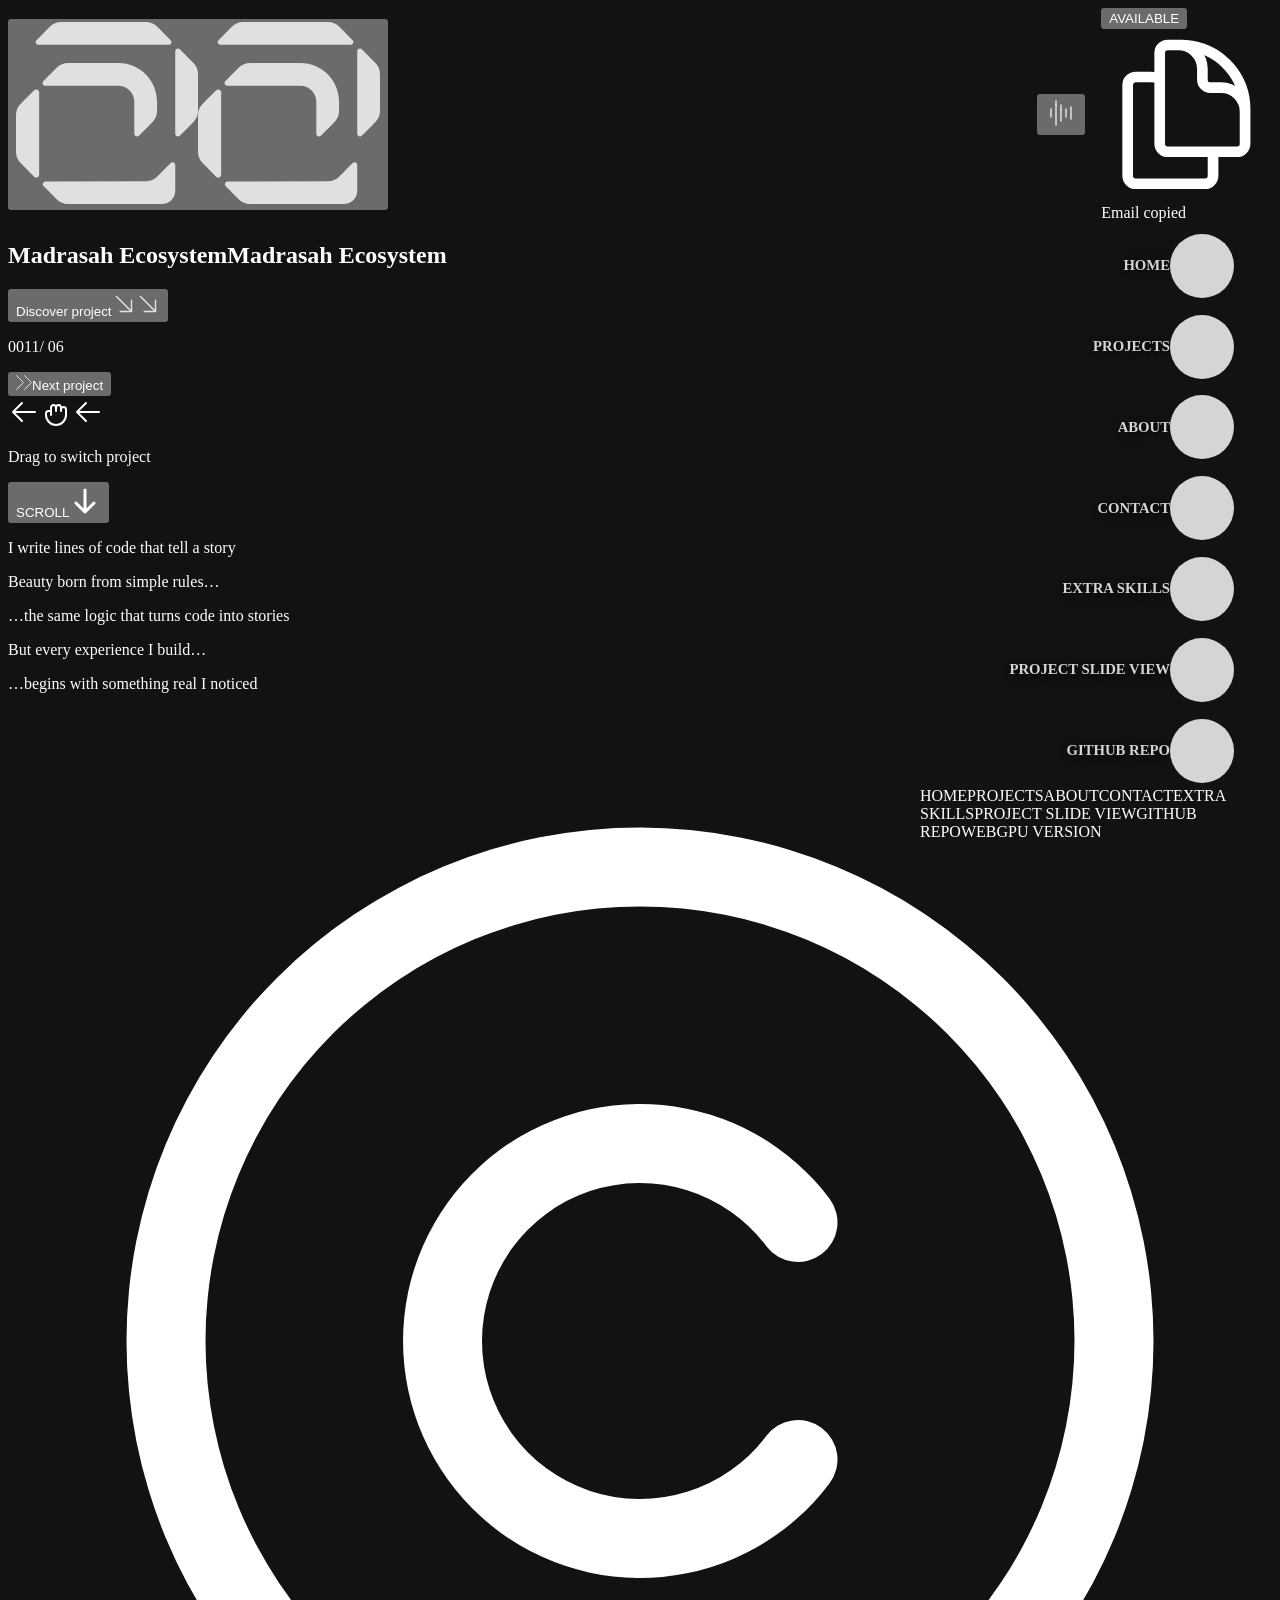
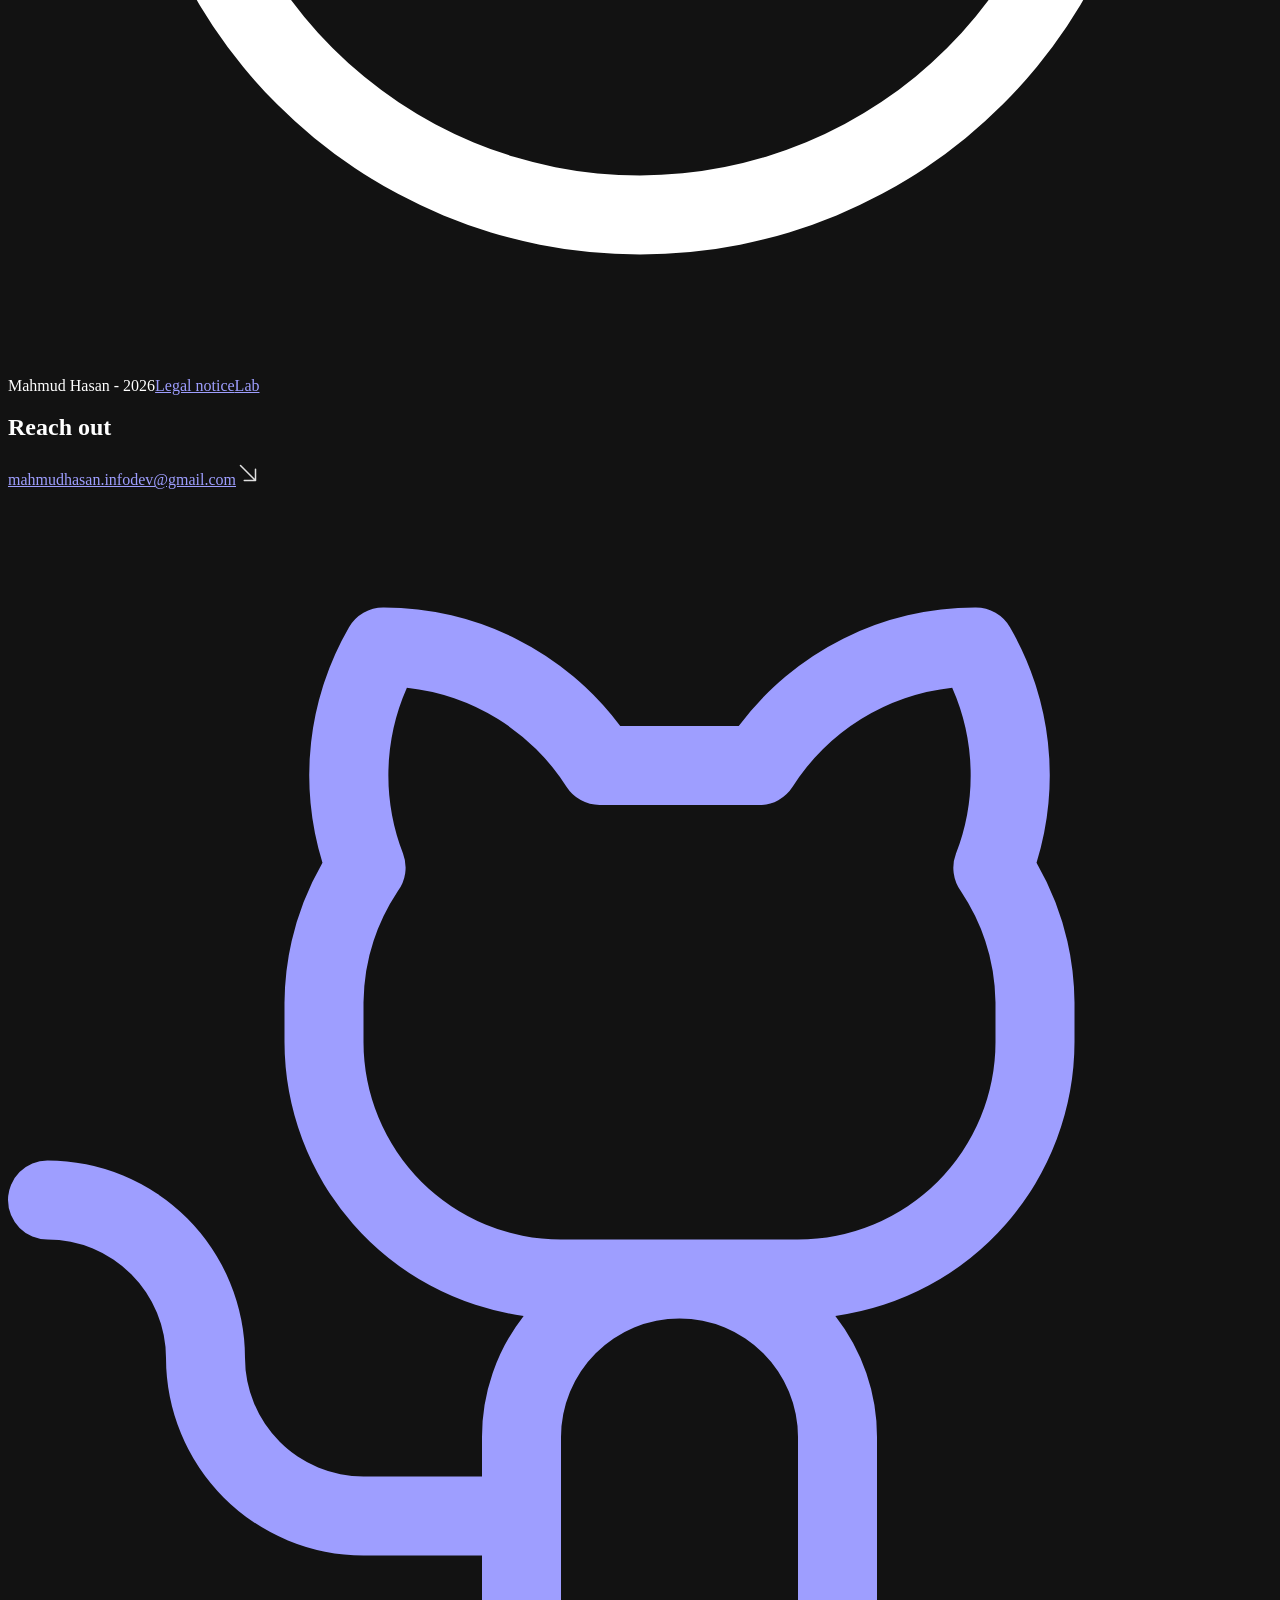
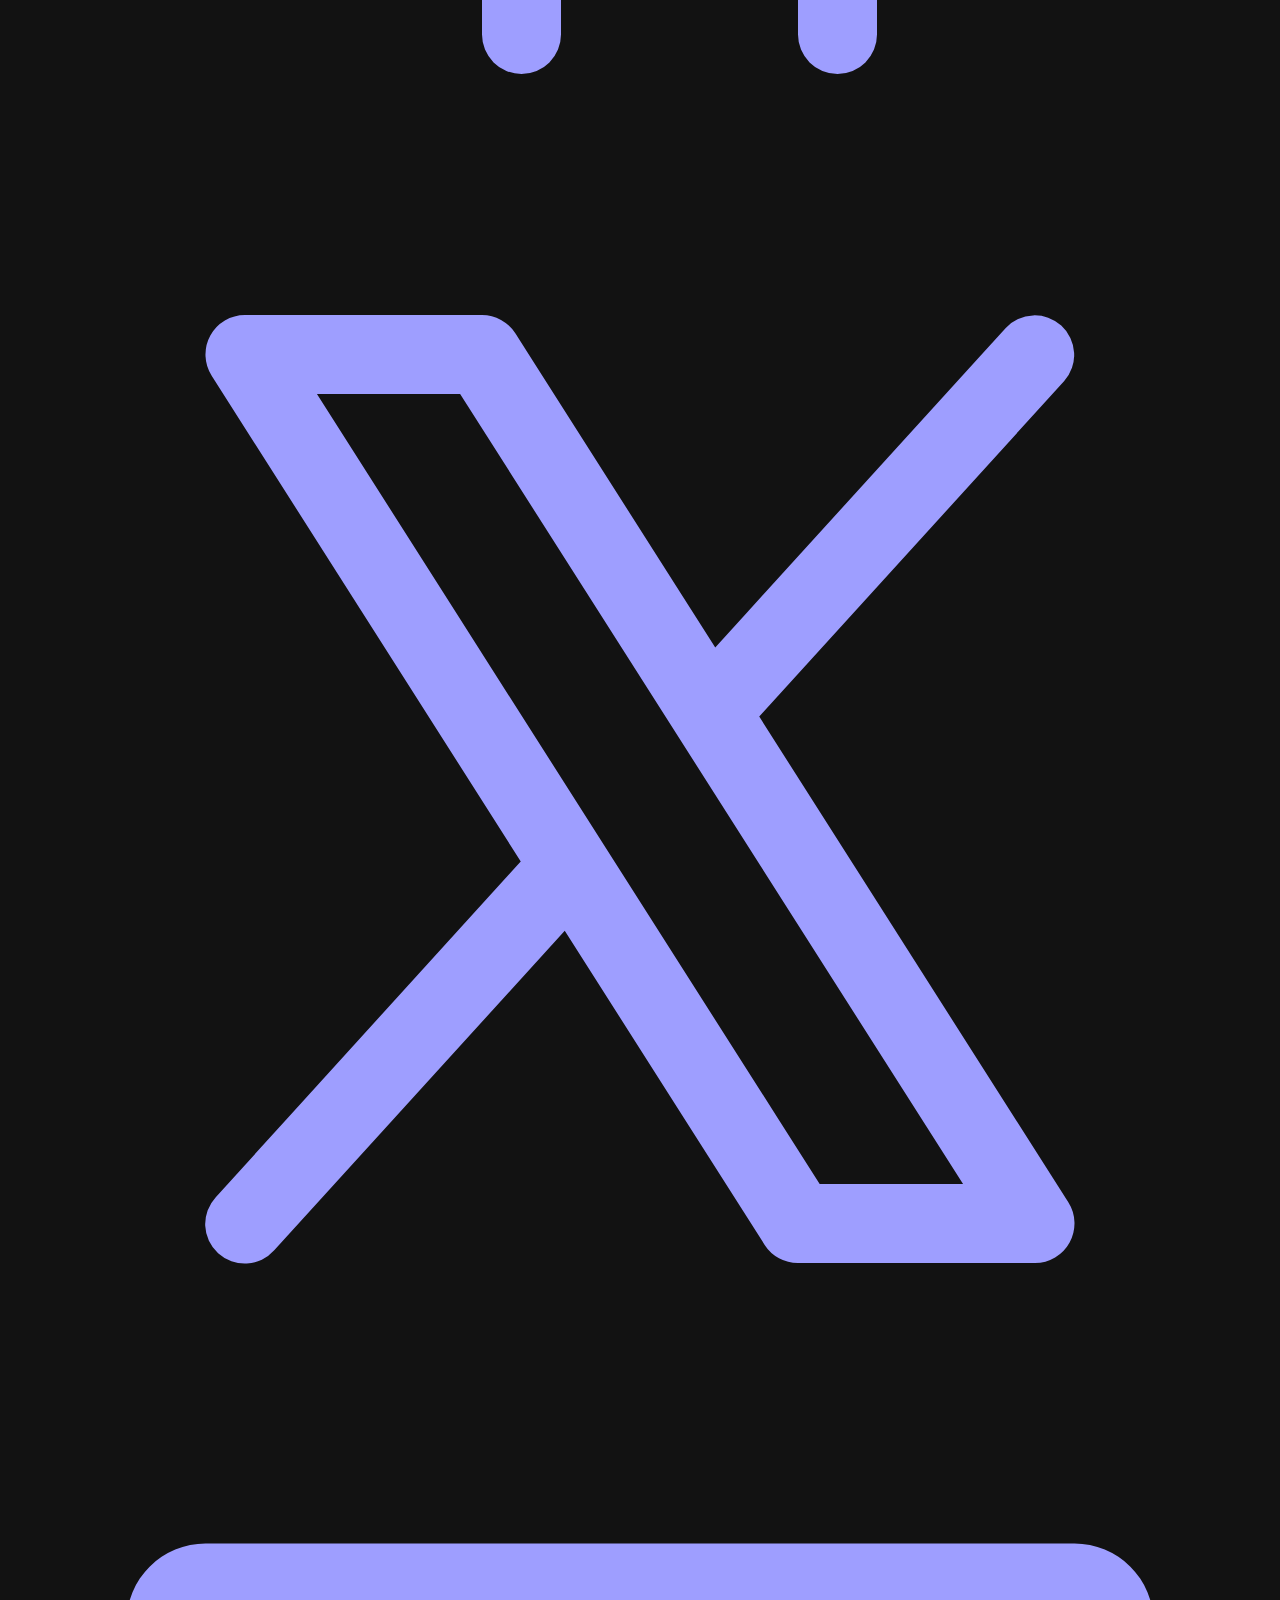
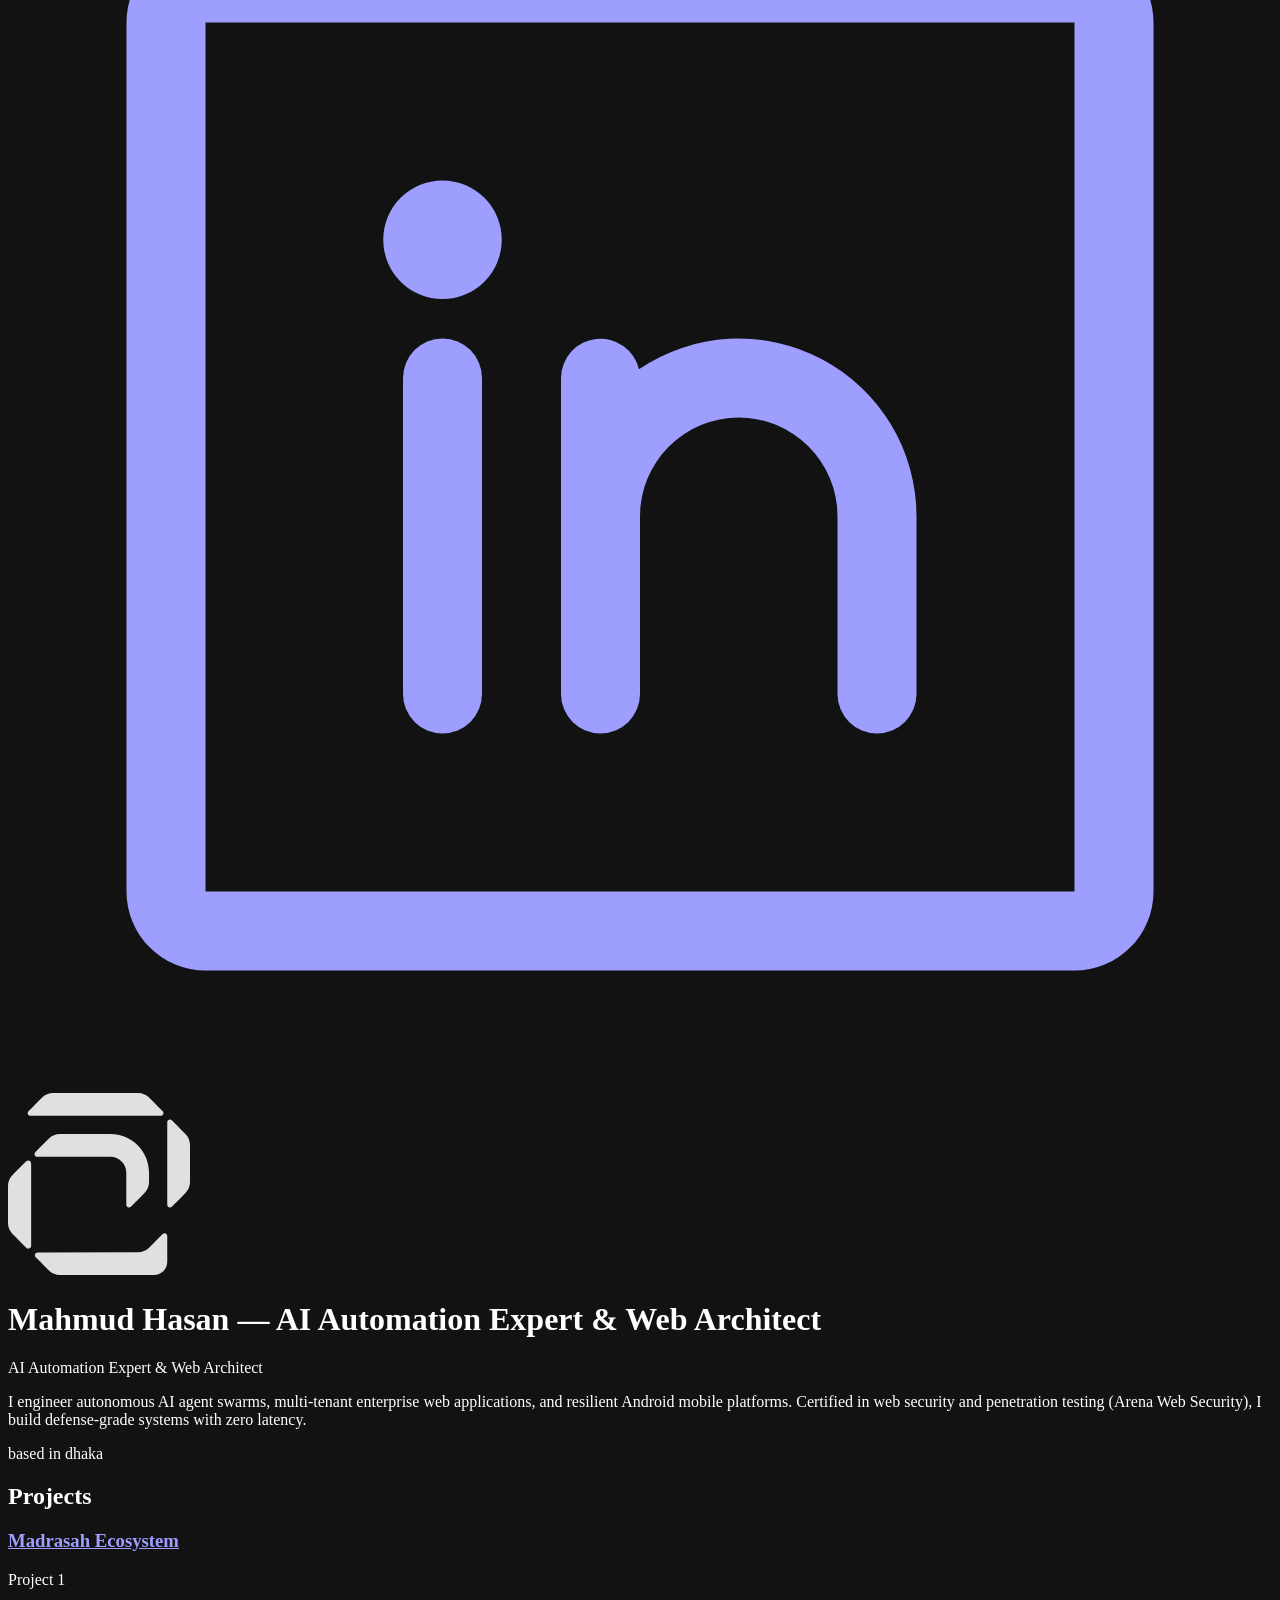
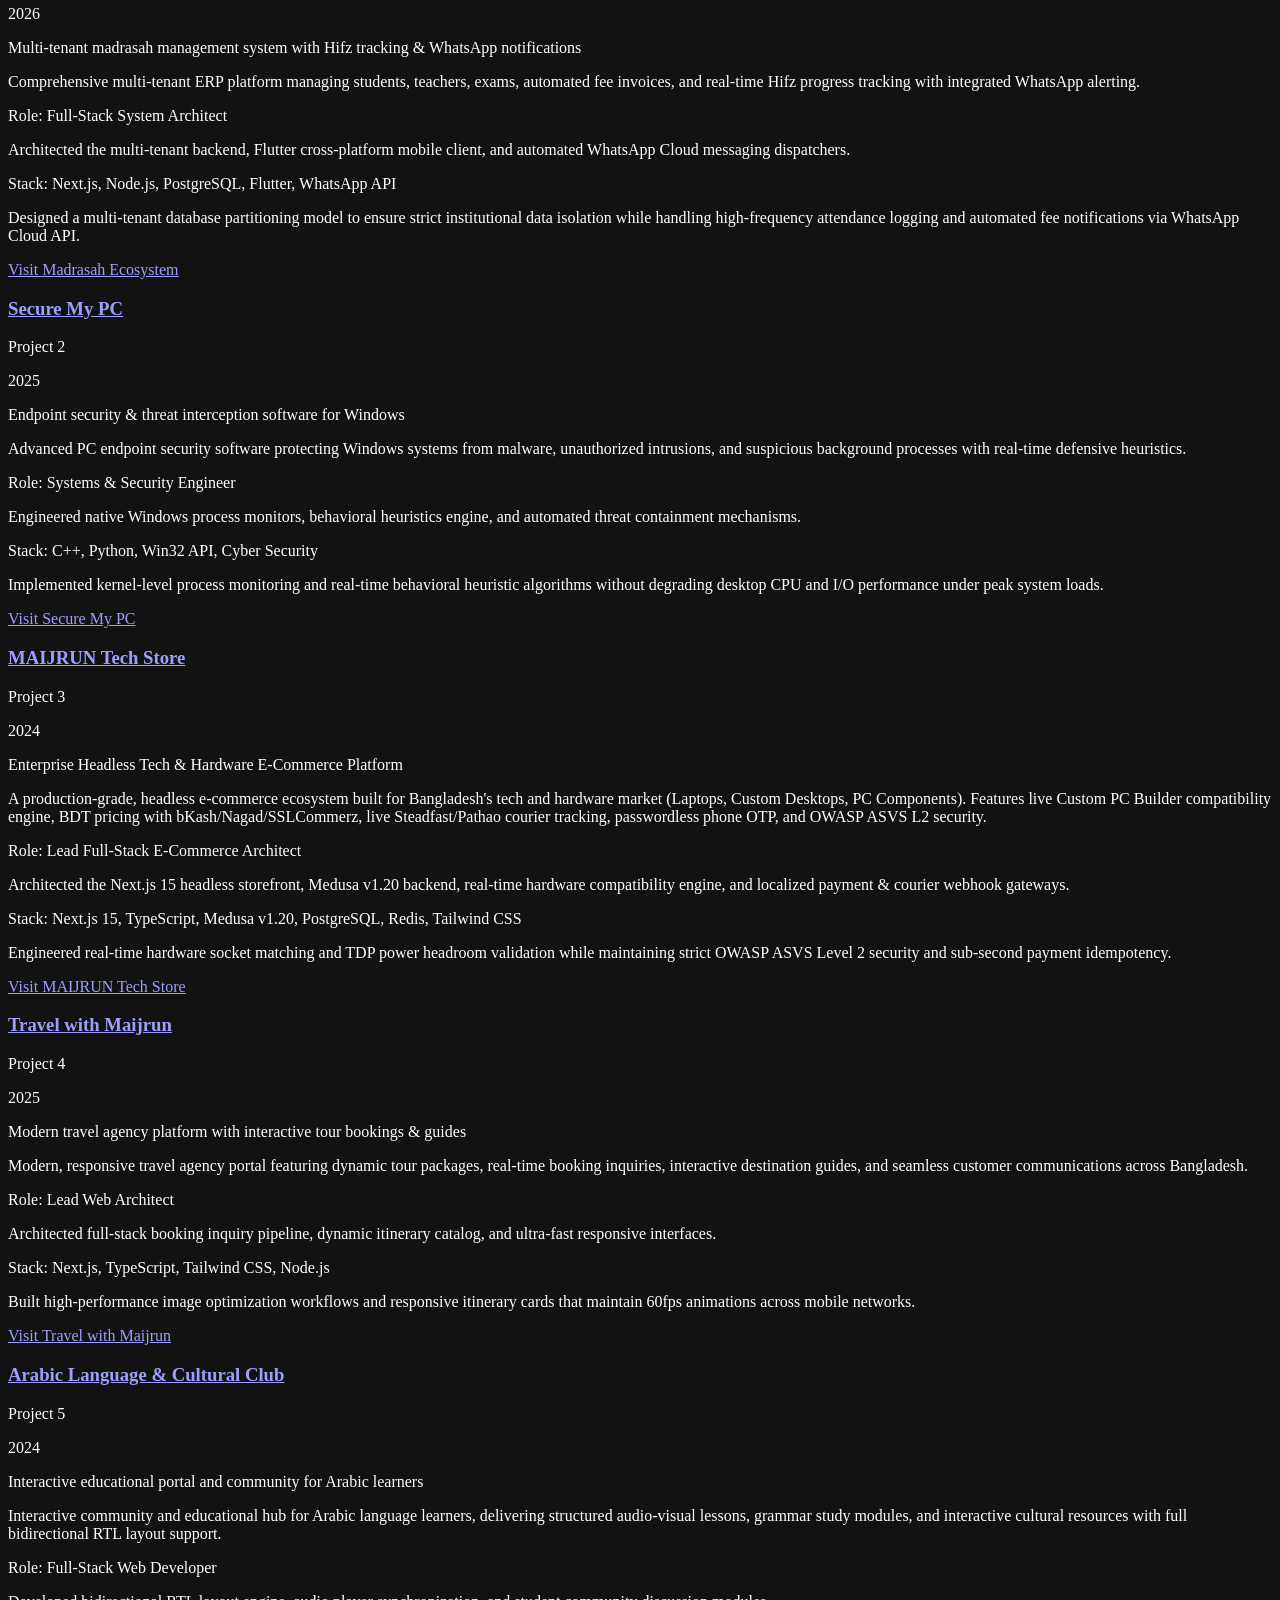
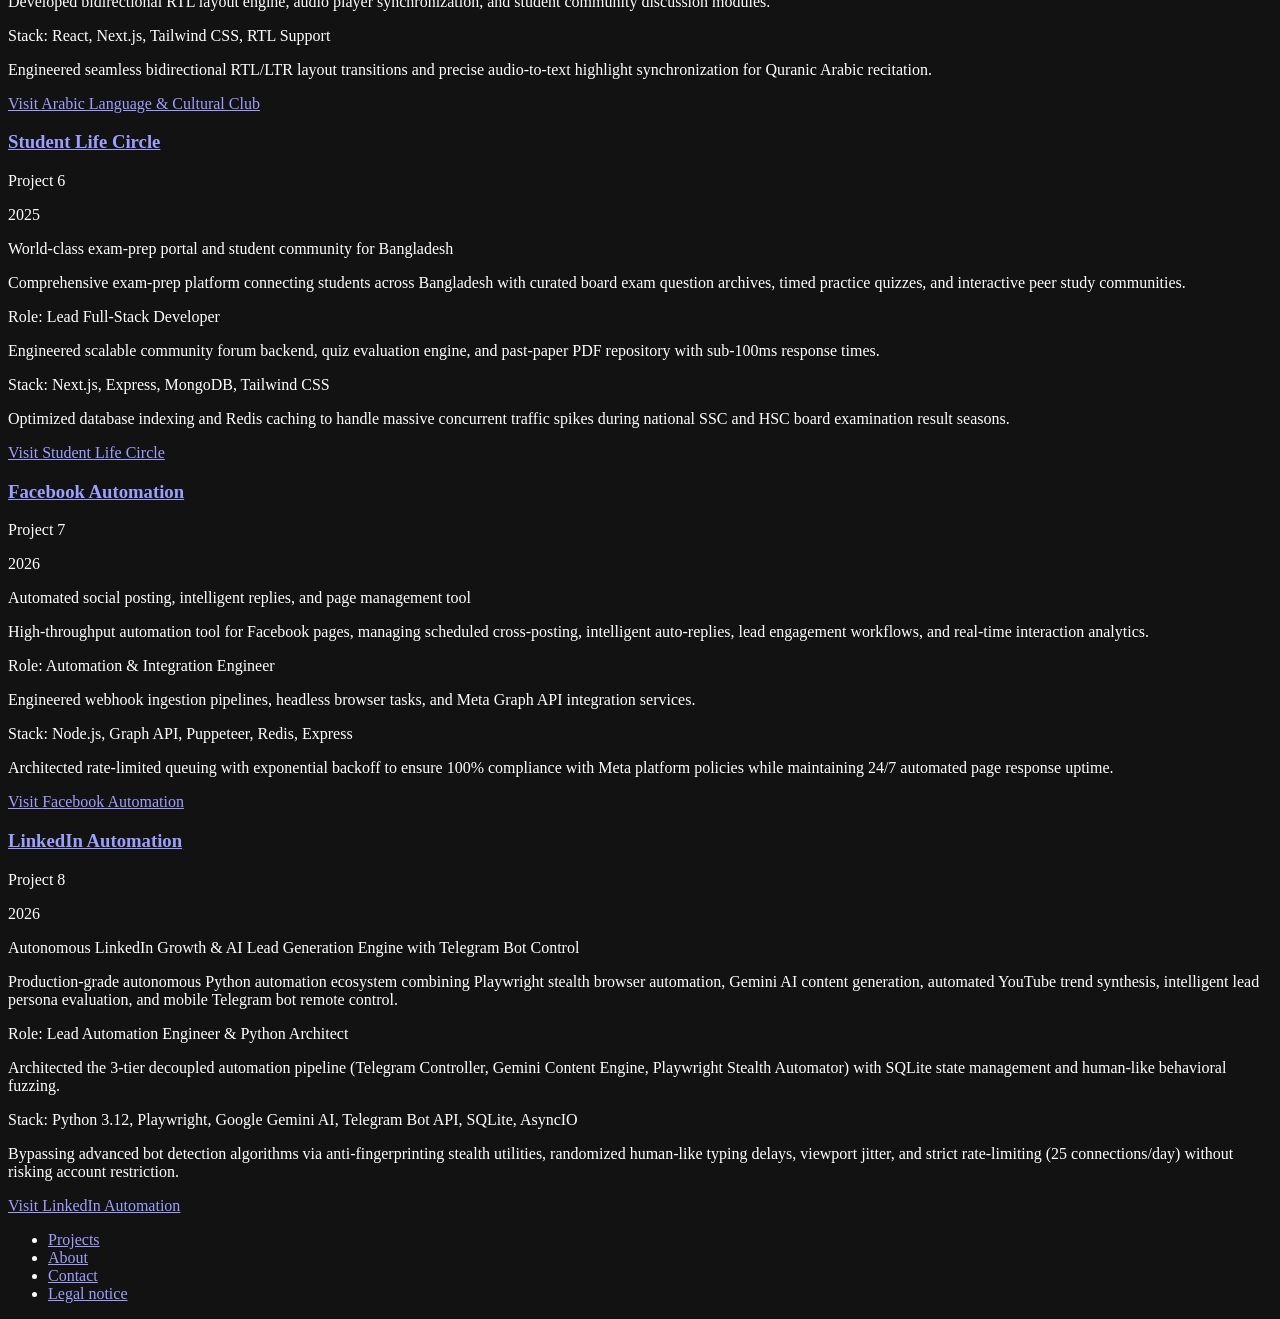
==== commit ec3606d8: "deploy: 3D portfolio live on GitHub Pages (Mahmud-Hasan-3D-Portfolio)" ====
--- a/index.html
+++ b/index.html
@@ -1,41 +1,44 @@
 <!DOCTYPE html><html lang="en" translate="no"><head>
-<meta http-equiv="Cache-Control" content="no-cache, no-store, must-revalidate" />
-<meta http-equiv="Pragma" content="no-cache" />
-<meta http-equiv="Expires" content="0" />
 <script>
   window.__REPO_BASE__ = '/Mahmud-Hasan-3D-Portfolio';
   window.TURBOPACK_CHUNK_BASE_PATH = '/Mahmud-Hasan-3D-Portfolio/_next/';
-</script><script id="mh-gpu-redirect">
+</script>
+<style id="mh-navbar-hard-permanent-rules">
+button._rHu7W_menu,button[aria-label="Menu"],button[class*="_rHu7W_menu"],._rHu7W_menu{display:none!important;visibility:hidden!important;opacity:0!important;pointer-events:none!important;width:0!important;height:0!important;margin:0!important;padding:0!important;position:absolute!important;left:-99999px!important}
+nav._rHu7W_nav,[class*="_rHu7W_nav"]{display:flex!important;flex-direction:row!important;align-items:center!important;opacity:1!important;visibility:visible!important;transform:translateY(0)!important;pointer-events:auto!important}
+button._rHu7W_logoWrap{order:1!important}
+button._rHu7W_sound,[class*="_rHu7W_sound"]{order:2!important;margin-left:auto!important;flex-shrink:0!important}
+._rHu7W_availabilityWrap,[class*="_rHu7W_availabilityWrap"]{order:3!important;margin-left:1.25vw!important;flex-shrink:0!important}
+div._rHu7W_menuPanel,[class*="_rHu7W_menuPanel"]{display:flex!important;flex-direction:column!important;align-items:flex-end!important;visibility:visible!important;opacity:1!important;pointer-events:auto!important;position:absolute!important;top:calc(100% + 8px)!important;right:2.5vw!important;left:auto!important;bottom:auto!important;margin:0!important;padding:0!important;background:transparent!important;border:none!important;box-shadow:none!important;clip-path:none!important;-webkit-clip-path:none!important;transform:none!important;width:auto!important;max-width:320px!important;height:auto!important;order:10!important;z-index:101!important}
+ul._rHu7W_links,[class*="_rHu7W_links"]{display:flex!important;flex-direction:column!important;align-items:flex-end!important;gap:0.55rem!important;margin:0!important;padding:0!important;list-style:none!important;pointer-events:auto!important}
+li._rHu7W_linkItem,li[class*="_rHu7W_linkItem"]{display:flex!important;justify-content:flex-end!important;width:100%!important;clip-path:none!important;-webkit-clip-path:none!important;opacity:1!important;visibility:visible!important;transform:none!important}
+a._rHu7W_link,a[class*="_rHu7W_link"]{display:inline-flex!important;align-items:center!important;justify-content:flex-end!important;pointer-events:auto!important;cursor:pointer!important;opacity:.9!important;visibility:visible!important;font-weight:700!important;font-size:.92rem!important;text-transform:uppercase!important;color:#ebebeb!important;text-decoration:none!important;white-space:nowrap!important;padding:4px 6px!important;transition:all 0.2s cubic-bezier(0.16,1,0.3,1)!important;text-shadow:0 2px 8px rgba(0,0,0,0.85)!important}
+a._rHu7W_link:hover,a[class*="_rHu7W_link"]:hover{color:#00e5ff!important;opacity:1!important;transform:translateX(-4px)!important;text-shadow:0 0 12px rgba(0,229,255,0.7)!important}
+canvas{animation:mhCanvasFadeIn 0.35s ease-out forwards}
+@keyframes mhCanvasFadeIn{from{opacity:0}to{opacity:1}}
+#scene1{background:radial-gradient(circle at 50% 40%, rgba(18, 32, 24, 0.45) 0%, #141414 75%)}
+@media (max-width:768px){nav._rHu7W_nav,[class*="_rHu7W_nav"]{padding-block:.9rem!important;padding-inline:16px!important}div._rHu7W_menuPanel,[class*="_rHu7W_menuPanel"]{right:16px!important;top:calc(100% + 6px)!important}ul._rHu7W_links,[class*="_rHu7W_links"]{gap:0.4rem!important}a._rHu7W_link,a[class*="_rHu7W_link"]{font-size:.8rem!important;padding:3px 4px!important}}
+</style><style id="mh-loader-session-bypass-style">
+  .y9w63G_loaderContainer {
+    display: none !important;
+    opacity: 0 !important;
+    visibility: hidden !important;
+    pointer-events: none !important;
+  }
+</style><script id="mh-early-session-check">
 (function() {
-  var base = window.__REPO_BASE__ || (location.pathname.startsWith('/Mahmud-Hasan-3D-Portfolio') ? '/Mahmud-Hasan-3D-Portfolio' : '');
-  var isRoot = location.pathname === base + '/' || location.pathname === base || location.pathname === '/';
-  if (isRoot && !location.search.includes('variant=full')) {
-    var isMobile = /Android|iPhone|iPad|iPod|BlackBerry|IEMobile|Opera Mini/i.test(navigator.userAgent) || (window.innerWidth <= 768);
-    if (isMobile || !navigator.gpu) {
-      location.replace(base + '/lite');
-      return;
+  try {
+    // Default bypass when enter screen is disabled (set enterScreenEnabled = true if original initial enter screen is ever requested)
+    var enterScreenEnabled = false;
+    var params = new URLSearchParams(window.location.search || '');
+    var hasTarget = params.has('target') || params.has('glide');
+    var hasEntered = sessionStorage.getItem('mh_entered_experience') === 'true';
+    if (enterScreenEnabled && !hasEntered && !hasTarget) {
+      var s = document.getElementById('mh-loader-session-bypass-style');
+      if (s && s.parentNode) s.parentNode.removeChild(s);
     }
-    navigator.gpu.requestAdapter().then(function(adapter) {
-      if (!adapter) {
-        location.replace(base + '/lite');
-        return;
-      }
-      return adapter.requestDevice().then(function(device) {
-        try {
-          var s = device.createShaderModule({ code: '@compute @workgroup_size(1) fn main() {}' });
-          var p = device.createComputePipeline({ layout: 'auto', compute: { module: s, entryPoint: 'main' } });
-          device.destroy();
-          if (!p) location.replace(base + '/lite');
-        } catch(e) {
-          device.destroy();
-          location.replace(base + '/lite');
-        }
-      });
-    }).catch(function() {
-      location.replace(base + '/lite');
-    });
-  }
+  } catch(e) {}
 })();
-</script><meta http-equiv="Cache-Control" content="no-cache, no-store, must-revalidate"/><meta http-equiv="Pragma" content="no-cache"/><meta http-equiv="Expires" content="0"/><meta charSet="utf-8"/><meta name="viewport" content="width=device-width, initial-scale=1"/><link rel="preload" as="image" imageSrcSet="/Mahmud-Hasan-3D-Portfolio/_next/image?url=%2Fassets%2FplantsFrame.webp&amp;w=16&amp;q=75 16w, /_next/image?url=%2Fassets%2FplantsFrame.webp&amp;w=32&amp;q=75 32w, /_next/image?url=%2Fassets%2FplantsFrame.webp&amp;w=48&amp;q=75 48w, /_next/image?url=%2Fassets%2FplantsFrame.webp&amp;w=64&amp;q=75 64w, /_next/image?url=%2Fassets%2FplantsFrame.webp&amp;w=96&amp;q=75 96w, /_next/image?url=%2Fassets%2FplantsFrame.webp&amp;w=128&amp;q=75 128w, /_next/image?url=%2Fassets%2FplantsFrame.webp&amp;w=256&amp;q=75 256w, /_next/image?url=%2Fassets%2FplantsFrame.webp&amp;w=384&amp;q=75 384w, /_next/image?url=%2Fassets%2FplantsFrame.webp&amp;w=640&amp;q=75 640w, /_next/image?url=%2Fassets%2FplantsFrame.webp&amp;w=750&amp;q=75 750w, /_next/image?url=%2Fassets%2FplantsFrame.webp&amp;w=828&amp;q=75 828w, /_next/image?url=%2Fassets%2FplantsFrame.webp&amp;w=1080&amp;q=75 1080w, /_next/image?url=%2Fassets%2FplantsFrame.webp&amp;w=1200&amp;q=75 1200w, /_next/image?url=%2Fassets%2FplantsFrame.webp&amp;w=1920&amp;q=75 1920w, /_next/image?url=%2Fassets%2FplantsFrame.webp&amp;w=2048&amp;q=75 2048w, /_next/image?url=%2Fassets%2FplantsFrame.webp&amp;w=3840&amp;q=75 3840w" imageSizes="13.6vw"/><link rel="preload" as="image" imageSrcSet="/Mahmud-Hasan-3D-Portfolio/_next/image?url=%2Fassets%2Fwireframe-arch.webp&amp;w=640&amp;q=75 1x, /_next/image?url=%2Fassets%2Fwireframe-arch.webp&amp;w=828&amp;q=75 2x"/><link rel="stylesheet" href="/Mahmud-Hasan-3D-Portfolio/_next/static/chunks/0-owbx0g7s3xt.css" nonce="2eb8290cca3340fda942489994a161ce" data-precedence="next"/><link rel="stylesheet" href="/Mahmud-Hasan-3D-Portfolio/_next/static/chunks/27ghc9cd1reb0.css" nonce="2eb8290cca3340fda942489994a161ce" data-precedence="next"/><link rel="stylesheet" href="/Mahmud-Hasan-3D-Portfolio/_next/static/chunks/0q91aunh07s93.css" nonce="2eb8290cca3340fda942489994a161ce" data-precedence="next"/><link rel="preload" as="script" fetchPriority="low" nonce="2eb8290cca3340fda942489994a161ce" href="/Mahmud-Hasan-3D-Portfolio/_next/static/chunks/1f-tdfvoed4mb.js"/><script src="/Mahmud-Hasan-3D-Portfolio/_next/static/chunks/2nsn2slz5emql.js" async="" nonce="2eb8290cca3340fda942489994a161ce"></script><script src="/Mahmud-Hasan-3D-Portfolio/_next/static/chunks/1fkaya2t7r343.js" async="" nonce="2eb8290cca3340fda942489994a161ce"></script><script src="/Mahmud-Hasan-3D-Portfolio/_next/static/chunks/0i8eef_83jjb7.js" async="" nonce="2eb8290cca3340fda942489994a161ce"></script><script src="/Mahmud-Hasan-3D-Portfolio/_next/static/chunks/3lcic14d4y1ao.js" async="" nonce="2eb8290cca3340fda942489994a161ce"></script><script src="/Mahmud-Hasan-3D-Portfolio/_next/static/chunks/turbopack-2c3mg3r-05n1w.js" async="" nonce="2eb8290cca3340fda942489994a161ce"></script><script src="/Mahmud-Hasan-3D-Portfolio/_next/static/chunks/35p8czi5w0hl4.js" async="" nonce="2eb8290cca3340fda942489994a161ce"></script><script src="/Mahmud-Hasan-3D-Portfolio/_next/static/chunks/1ce4v9de-32bk.js?v=1793692901" async="" nonce="2eb8290cca3340fda942489994a161ce"></script><script src="/Mahmud-Hasan-3D-Portfolio/_next/static/chunks/402p77n-ks3lc.js?v=1793692901" async="" nonce="2eb8290cca3340fda942489994a161ce"></script><script src="/Mahmud-Hasan-3D-Portfolio/_next/static/chunks/1xe1p_tggbi8q.js" async="" nonce="2eb8290cca3340fda942489994a161ce"></script><script src="/Mahmud-Hasan-3D-Portfolio/_next/static/chunks/3h6slpp9wmyda.js" async="" nonce="2eb8290cca3340fda942489994a161ce"></script><script src="/Mahmud-Hasan-3D-Portfolio/_next/static/chunks/3xcl4xq50tveu.js" async="" nonce="2eb8290cca3340fda942489994a161ce"></script><script src="/Mahmud-Hasan-3D-Portfolio/_next/static/chunks/0p1vhzo_szt7p.js" async="" nonce="2eb8290cca3340fda942489994a161ce"></script><script src="/Mahmud-Hasan-3D-Portfolio/_next/static/chunks/1mvvi0svwz1hl-v2.js" async="" nonce="2eb8290cca3340fda942489994a161ce"></script><script src="/Mahmud-Hasan-3D-Portfolio/_next/static/chunks/3-0-2h2vnc5wo.js?v=1793692901" async="" nonce="2eb8290cca3340fda942489994a161ce"></script><script src="/Mahmud-Hasan-3D-Portfolio/_next/static/chunks/0jkqbqgnsg78r.js" async="" nonce="2eb8290cca3340fda942489994a161ce"></script><script src="/Mahmud-Hasan-3D-Portfolio/_next/static/chunks/15rpswwaw33xn.js" async="" nonce="2eb8290cca3340fda942489994a161ce"></script><script src="/Mahmud-Hasan-3D-Portfolio/_next/static/chunks/336s76ytsfcmf.js" async="" nonce="2eb8290cca3340fda942489994a161ce"></script><link rel="preload" href="/Mahmud-Hasan-3D-Portfolio/draco/draco_wasm_wrapper.js" as="fetch" crossorigin="anonymous"/><link rel="preload" href="/Mahmud-Hasan-3D-Portfolio/draco/draco_decoder.wasm" as="fetch" crossorigin="anonymous"/><link rel="preload" href="/Mahmud-Hasan-3D-Portfolio/assets/textures/rockNormal.v2.bc7.ktx2" as="fetch" crossorigin="anonymous"/><link rel="preload" href="/Mahmud-Hasan-3D-Portfolio/assets/textures/plants.v2.bc7.ktx2" as="fetch" crossorigin="anonymous"/><link rel="preload" href="/Mahmud-Hasan-3D-Portfolio/assets/textures/plantsNormal.v2.bc7.ktx2" as="fetch" crossorigin="anonymous"/><link rel="preload" as="image" fetchPriority="low" imageSrcSet="/Mahmud-Hasan-3D-Portfolio/_next/image?url=%2Fassets%2Fmahmud.jpg&amp;w=256&amp;q=75 256w, /_next/image?url=%2Fassets%2Fmahmud.jpg&amp;w=384&amp;q=75 384w, /_next/image?url=%2Fassets%2Fmahmud.jpg&amp;w=640&amp;q=75 640w, /_next/image?url=%2Fassets%2Fmahmud.jpg&amp;w=750&amp;q=75 750w, /_next/image?url=%2Fassets%2Fmahmud.jpg&amp;w=828&amp;q=75 828w, /_next/image?url=%2Fassets%2Fmahmud.jpg&amp;w=1080&amp;q=75 1080w, /_next/image?url=%2Fassets%2Fmahmud.jpg&amp;w=1200&amp;q=75 1200w, /_next/image?url=%2Fassets%2Fmahmud.jpg&amp;w=1920&amp;q=75 1920w, /_next/image?url=%2Fassets%2Fmahmud.jpg&amp;w=2048&amp;q=75 2048w, /_next/image?url=%2Fassets%2Fmahmud.jpg&amp;w=3840&amp;q=75 3840w" imageSizes="40vw"/><meta name="theme-color" content="#141414"/><meta name="color-scheme" content="dark"/><title>Mahmud Hasan — AI Automation &amp; Full-Stack Architect</title><meta name="description" content="Mahmud Hasan — Lead Full-Stack E-Commerce Architect, Full-Stack Web & Android Developer, and Certified Web Security Engineer (Arena Web Security)."/><meta name="application-name" content="mahmudhasan.dev"/><link rel="author" href="https://mahmudhasan.dev"/><meta name="author" content="Mahmud Hasan"/><link rel="manifest" href="/Mahmud-Hasan-3D-Portfolio/manifest.webmanifest"/><meta name="creator" content="Mahmud Hasan"/><meta name="publisher" content="Mahmud Hasan"/><meta name="robots" content="index, follow"/><meta name="googlebot" content="index, follow, max-video-preview:-1, max-image-preview:large, max-snippet:-1"/><link rel="canonical" href="https://mahmudhasan.dev"/><link rel="alternate" media="only screen and (max-width: 640px)" href="https://mahmudhasan.dev/lite"/><meta property="og:title" content="mahmudhasan.dev"/><meta property="og:description" content="Mahmud Hasan — Lead Full-Stack E-Commerce Architect, Full-Stack Web & Android Developer, and Certified Web Security Engineer (Arena Web Security)."/><meta property="og:url" content="https://mahmudhasan.dev"/><meta property="og:site_name" content="mahmudhasan.dev"/><meta property="og:locale" content="en_US"/><meta property="og:type" content="website"/><meta name="twitter:card" content="summary_large_image"/><meta name="twitter:title" content="mahmudhasan.dev"/><meta name="twitter:description" content="Mahmud Hasan — Lead Full-Stack E-Commerce Architect, Full-Stack Web & Android Developer, and Certified Web Security Engineer (Arena Web Security)."/><link rel="icon" href="/Mahmud-Hasan-3D-Portfolio/favicon.ico?favicon.0b7fk7kj36jf8.ico" sizes="48x48" type="image/x-icon"/><link rel="icon" href="/Mahmud-Hasan-3D-Portfolio/icon.svg?icon.3xdb9n2q_7pmg.svg" sizes="any" type="image/svg+xml"/><link rel="apple-touch-icon" href="/Mahmud-Hasan-3D-Portfolio/apple-icon.png?apple-icon.0zso3fm88l8nh.png" sizes="180x180" type="image/png"/><link rel="preconnect" href="" crossorigin="anonymous"/><link rel="preload" href="/Mahmud-Hasan-3D-Portfolio/fonts/League_Spartan/league-spartan-latin-wght-normal.woff2" as="font" type="font/woff2" crossorigin="anonymous"/><link rel="preload" href="/Mahmud-Hasan-3D-Portfolio/fonts/Manrope/Manrope-Variable.woff2" as="font" type="font/woff2" crossorigin="anonymous"/><link rel="preload" as="image" href="/Mahmud-Hasan-3D-Portfolio/_next/image?url=%2Fassets%2Fmahmud.jpg&amp;w=3840&amp;q=75" imageSrcSet="/Mahmud-Hasan-3D-Portfolio/_next/image?url=%2Fassets%2Fmahmud.jpg&amp;w=256&amp;q=75 256w, /_next/image?url=%2Fassets%2Fmahmud.jpg&amp;w=384&amp;q=75 384w, /_next/image?url=%2Fassets%2Fmahmud.jpg&amp;w=640&amp;q=75 640w, /_next/image?url=%2Fassets%2Fmahmud.jpg&amp;w=750&amp;q=75 750w, /_next/image?url=%2Fassets%2Fmahmud.jpg&amp;w=828&amp;q=75 828w, /_next/image?url=%2Fassets%2Fmahmud.jpg&amp;w=1080&amp;q=75 1080w, /_next/image?url=%2Fassets%2Fmahmud.jpg&amp;w=1200&amp;q=75 1200w, /_next/image?url=%2Fassets%2Fmahmud.jpg&amp;w=1920&amp;q=75 1920w, /_next/image?url=%2Fassets%2Fmahmud.jpg&amp;w=2048&amp;q=75 2048w, /_next/image?url=%2Fassets%2Fmahmud.jpg&amp;w=3840&amp;q=75 3840w" imageSizes="40vw" fetchPriority="low"/><script src="/Mahmud-Hasan-3D-Portfolio/_next/static/chunks/0cz1d0mv5g_q7.js" noModule="" nonce="2eb8290cca3340fda942489994a161ce"></script><style id="hide-corner">.y9w63G_ticketCard, .y9w63G_cornerImage { display: none !important; }</style><link rel="preconnect" href="https://fonts.googleapis.com"><link rel="preconnect" href="https://fonts.gstatic.com" crossorigin><link href="https://fonts.googleapis.com/css2?family=Space+Grotesk:wght@500;600;700&display=swap" rel="stylesheet"><link rel="stylesheet" href="/custom-enhancements.css?v=20261103_drive_removed">
-</head><body><div hidden=""><!--$--><!--/$--></div><div class="y9w63G_loaderContainer " style="--loader-exit-delay:100ms;--loader-exit-duration:900ms" aria-busy="true"><span class="y9w63G_frameGrid" aria-hidden="true"></span><div class="y9w63G_cornerImage" aria-hidden="true"><img alt="" decoding="async" data-nimg="fill" class="y9w63G_cornerImageMedia" style="position:absolute;height:100%;width:100%;left:0;top:0;right:0;bottom:0;color:transparent" sizes="13.6vw" srcSet="/Mahmud-Hasan-3D-Portfolio/_next/image?url=%2Fassets%2FplantsFrame.webp&amp;w=16&amp;q=75 16w, /_next/image?url=%2Fassets%2FplantsFrame.webp&amp;w=32&amp;q=75 32w, /_next/image?url=%2Fassets%2FplantsFrame.webp&amp;w=48&amp;q=75 48w, /_next/image?url=%2Fassets%2FplantsFrame.webp&amp;w=64&amp;q=75 64w, /_next/image?url=%2Fassets%2FplantsFrame.webp&amp;w=96&amp;q=75 96w, /_next/image?url=%2Fassets%2FplantsFrame.webp&amp;w=128&amp;q=75 128w, /_next/image?url=%2Fassets%2FplantsFrame.webp&amp;w=256&amp;q=75 256w, /_next/image?url=%2Fassets%2FplantsFrame.webp&amp;w=384&amp;q=75 384w, /_next/image?url=%2Fassets%2FplantsFrame.webp&amp;w=640&amp;q=75 640w, /_next/image?url=%2Fassets%2FplantsFrame.webp&amp;w=750&amp;q=75 750w, /_next/image?url=%2Fassets%2FplantsFrame.webp&amp;w=828&amp;q=75 828w, /_next/image?url=%2Fassets%2FplantsFrame.webp&amp;w=1080&amp;q=75 1080w, /_next/image?url=%2Fassets%2FplantsFrame.webp&amp;w=1200&amp;q=75 1200w, /_next/image?url=%2Fassets%2FplantsFrame.webp&amp;w=1920&amp;q=75 1920w, /_next/image?url=%2Fassets%2FplantsFrame.webp&amp;w=2048&amp;q=75 2048w, /_next/image?url=%2Fassets%2FplantsFrame.webp&amp;w=3840&amp;q=75 3840w" src="/Mahmud-Hasan-3D-Portfolio/_next/image?url=%2Fassets%2FplantsFrame.webp&amp;w=3840&amp;q=75"/></div><div aria-hidden="true"><span class="y9w63G_frameLine y9w63G_frameLineLeft"></span><span class="y9w63G_frameLine y9w63G_frameLineRight"></span><span class="y9w63G_frameLine y9w63G_frameLineTop"></span><span class="y9w63G_frameLine y9w63G_frameLineBottom"></span></div><header class="y9w63G_header"><span class="y9w63G_brandName">MAHMUD</span><span class="y9w63G_brandRole">AI ARCHITECT</span></header><svg width="182" height="182" viewBox="0 0 182 182" fill="none" xmlns="http://www.w3.org/2000/svg" class="y9w63G_logo" aria-hidden="true"><path d="M31.8496 168.35L27.6965 164.197C26.0123 162.513 27.1993 159.633 29.5811 159.624L130.065 159.273C134.186 159.258 138.135 157.614 141.05 154.7L145.6 150.15L150.149 145.6L154.699 141.05C156.379 139.371 159.249 140.56 159.249 142.935V168.673C159.249 176.034 153.283 182 145.923 182H51.9343C47.8142 182 43.8629 180.363 40.9496 177.45L36.3996 172.9L31.8496 168.35Z" fill="#E0E0E0"></path><path d="M13.65 72.8005L18.2 68.2505C20.0909 66.5113 23.1469 67.8526 23.1469 70.4217L23.1469 152.652C23.1469 155.233 20.0255 156.526 18.2 154.701L13.65 150.151L9.1 145.601L4.55 141.051C1.63669 138.137 8.27709e-06 134.186 7.56269e-06 130.066L0 92.8853C0 88.7652 1.63668 84.8139 4.55 81.9006L9.09999 77.3505L13.65 72.8005Z" fill="#E0E0E0"></path><path d="M31.85 54.6005L27.3 59.1506C25.6209 60.8296 26.8101 63.7006 29.1847 63.7006H102.308C111.14 63.7006 118.3 70.8604 118.3 79.6926V111.866C118.3 114.241 121.171 115.43 122.85 113.751L127.4 109.201L131.95 104.651L136.5 100.101C139.413 97.1874 141.05 93.2361 141.05 89.116V79.5587C141.05 58.236 123.764 40.9505 102.442 40.9505H51.9347C47.8146 40.9505 43.8633 42.5872 40.95 45.5005L36.4 50.0505L31.85 54.6005Z" fill="#E0E0E0"></path><path d="M159.25 111.866V29.1848C159.25 26.8102 162.121 25.6211 163.8 27.3001L168.35 31.8502L172.9 36.4002L177.45 40.9502C180.363 43.8635 182 47.8148 182 51.9349V89.1158C182 93.2358 180.363 97.1871 177.45 100.1L172.9 104.65L168.35 109.201L163.8 113.751C162.121 115.43 159.25 114.24 159.25 111.866Z" fill="#E0E0E0"></path><path d="M22.3599 22.7501L152.815 22.7501C155.19 22.7501 156.379 19.8792 154.7 18.2001L150.15 13.6501L145.6 9.10004L141.05 4.55002C138.137 1.63669 134.185 0 130.065 0L45.1098 0C40.9898 0 37.0385 1.63669 34.1252 4.55002L29.5752 9.10004L25.0252 13.6501L20.4752 18.2001C18.7961 19.8792 19.9853 22.7501 22.3599 22.7501Z" fill="#E0E0E0"></path></svg><span class="y9w63G_bigPercent" aria-hidden="true"><span>0</span></span><aside class="y9w63G_ticketCard" aria-hidden="true"><div class="y9w63G_artGrid"></div><img alt="" width="408" height="640" decoding="async" data-nimg="1" class="y9w63G_archImage" style="color:transparent" srcSet="/Mahmud-Hasan-3D-Portfolio/_next/image?url=%2Fassets%2Fwireframe-arch.webp&amp;w=640&amp;q=75 1x, /_next/image?url=%2Fassets%2Fwireframe-arch.webp&amp;w=828&amp;q=75 2x" src="/Mahmud-Hasan-3D-Portfolio/_next/image?url=%2Fassets%2Fwireframe-arch.webp&amp;w=828&amp;q=75"/><span class="y9w63G_variantLabel"><svg width="12" height="12" viewBox="0 0 12 12" fill="none" xmlns="http://www.w3.org/2000/svg" class="y9w63G_variantChevrons"><path d="M2.07634 7.93358L5.99978 10.4306L9.92321 7.93358C9.96479 7.90711 10.0112 7.8891 10.0597 7.88057C10.1082 7.87204 10.158 7.87316 10.2061 7.88387C10.2542 7.89458 10.2997 7.91467 10.3401 7.94298C10.3804 7.9713 10.4148 8.00729 10.4412 8.04889C10.4796 8.1089 10.5 8.17872 10.4998 8.24999C10.4998 8.31318 10.4839 8.37536 10.4535 8.43076C10.4231 8.48616 10.3792 8.53297 10.3259 8.56686L6.20087 11.1919C6.1407 11.2302 6.07086 11.2505 5.99954 11.2505C5.92822 11.2505 5.85838 11.2302 5.79821 11.1919L1.67321 8.56686C1.5893 8.51347 1.53003 8.42892 1.50845 8.33183C1.48687 8.23473 1.50474 8.13304 1.55813 8.04913C1.61153 7.96521 1.69607 7.90594 1.79317 7.88436C1.89026 7.86278 1.99195 7.88065 2.07587 7.93405L2.07634 7.93358ZM5.79868 0.808579L1.67368 3.43358C1.63213 3.46002 1.59619 3.49438 1.56792 3.53471C1.53965 3.57504 1.5196 3.62054 1.50892 3.66861C1.48734 3.76571 1.50521 3.8674 1.5586 3.95131C1.612 4.03523 1.69654 4.0945 1.79364 4.11608C1.89073 4.13766 1.99242 4.11979 2.07634 4.06639L5.99978 1.56936L9.92321 4.06639C9.96479 4.09286 10.0112 4.11087 10.0597 4.1194C10.1082 4.12793 10.158 4.12681 10.2061 4.1161C10.2542 4.10539 10.2997 4.0853 10.3401 4.05699C10.3804 4.02867 10.4148 3.99268 10.4412 3.95108C10.4796 3.89107 10.5 3.82126 10.4998 3.74999C10.4998 3.68679 10.4839 3.62461 10.4535 3.56921C10.4231 3.51381 10.3792 3.467 10.3259 3.43311L6.20087 0.80811C6.14071 0.769986 6.07093 0.749784 5.99971 0.749866C5.92848 0.749949 5.85876 0.770315 5.79868 0.808579Z" fill="#E0E0E0"></path></svg><span>VARIANT <span class="y9w63G_ticketAccent">01</span></span></span><span class="y9w63G_archLabel">ARCH //</span><svg width="20" height="55" viewBox="0 0 20 55" fill="none" xmlns="http://www.w3.org/2000/svg" class="y9w63G_spark"><path d="M12.381 46.4655C10.6443 47.2927 10 55 10 55C10 55 9.35573 47.2927 7.61904 46.4655C5.88235 45.6383 0 45.5172 0 45.5172C0 45.5172 7.18953 45.1137 8.57142 43.6207C9.95332 42.1277 10 0 10 0C10 0 10.0467 42.1277 11.4286 43.6207C12.8104 45.1137 20 45.5172 20 45.5172C20 45.5172 14.1176 45.6383 12.381 46.4655Z" fill="#E0E0E0" fill-opacity="0.7"></path></svg><svg width="12" height="12" viewBox="2.5 2.5 12 12" fill="none" xmlns="http://www.w3.org/2000/svg" class="y9w63G_planet"><path d="M8.9584 3.01865V3.36571C8.9584 3.56979 9.04882 3.76287 9.20584 3.89363L9.85834 4.43744C10.1284 4.66291 10.1852 5.05457 9.99031 5.34786L9.67872 5.81591C9.50904 6.07022 9.25945 6.26071 8.9694 6.35727L8.88203 6.3866C8.78345 6.41956 8.69379 6.47481 8.62002 6.54805C8.54625 6.62129 8.49035 6.71055 8.45667 6.8089C8.42298 6.90725 8.41241 7.01203 8.42579 7.11513C8.43917 7.21822 8.47612 7.31685 8.53379 7.40334C8.75923 7.74246 8.63704 8.20194 8.27291 8.38403L6.66732 9.18691L6.92575 9.83398C6.97787 9.9654 6.98057 10.1113 6.93333 10.2445C6.88609 10.3778 6.79213 10.4894 6.66888 10.5586C6.54563 10.6279 6.40145 10.6501 6.26308 10.6211C6.12472 10.5921 6.00156 10.5139 5.91645 10.401L5.50162 9.84742C5.43131 9.75372 5.33822 9.67954 5.2312 9.63193C5.12417 9.58432 5.00675 9.56486 4.89009 9.57539C4.77342 9.58592 4.66139 9.62609 4.56461 9.69209C4.46783 9.7581 4.38953 9.84774 4.33713 9.95252L3.91802 10.7908L3.54411 10.8843M8.9584 3.01865C7.99252 2.93759 7.02237 3.11393 6.14626 3.52864C5.27016 3.94335 4.51923 4.5823 3.96958 5.38076C3.41993 6.17921 3.09108 7.10878 3.01636 8.07528C2.94165 9.04179 3.12371 10.0109 3.54411 10.8843M8.9584 3.01865C9.91619 3.09854 10.8363 3.42872 11.627 3.97512C12.4178 4.52152 13.0515 5.26566 13.465 6.13336C13.8785 7.00105 14.0574 7.962 13.9839 8.92039C13.9103 9.87879 13.5868 10.8012 13.0457 11.5956L12.9376 11.2723C12.8463 10.9986 12.6711 10.7605 12.437 10.5919C12.2029 10.4232 11.9217 10.3325 11.6332 10.3326H11.2495L11.0515 10.1346C10.9521 10.035 10.8304 9.96046 10.6965 9.91714C10.5626 9.87382 10.4203 9.86296 10.2814 9.88546C10.1425 9.90796 10.0109 9.96318 9.89749 10.0465C9.7841 10.1299 9.69215 10.2391 9.62923 10.365L9.60724 10.4096C9.54724 10.5297 9.46292 10.6361 9.35964 10.7219C9.25636 10.8077 9.13637 10.8712 9.00728 10.9082L8.40243 11.0805C8.06641 11.1764 7.85624 11.5094 7.91367 11.8546L7.95827 12.1223C8.00714 12.4119 8.25764 12.6239 8.5509 12.6239C9.06776 12.6239 9.5272 12.9551 9.69033 13.4457L9.82168 13.8386M13.0451 11.5962C12.2827 12.7144 11.1352 13.5127 9.82168 13.8386C8.59521 14.1425 7.30151 14.0147 6.15821 13.4766C5.01491 12.9386 4.09178 12.0231 3.54411 10.8843M10.7913 6.66645C10.7913 7.21392 10.5512 7.70518 10.1705 8.04125" stroke="#E0E0E0" stroke-opacity="0.4" stroke-width="0.5" stroke-linecap="round" stroke-linejoin="round"></path></svg><svg width="11" height="7" viewBox="3.19 5.31 10.62 6.38" fill="none" xmlns="http://www.w3.org/2000/svg" class="y9w63G_dotsGrid"><path d="M3.98438 10.0937C4.14198 10.0937 4.29605 10.1405 4.4271 10.228C4.55814 10.3156 4.66028 10.4401 4.72059 10.5857C4.78091 10.7313 4.79669 10.8915 4.76594 11.0461C4.73519 11.2007 4.6593 11.3427 4.54785 11.4541C4.43641 11.5655 4.29442 11.6414 4.13984 11.6722C3.98526 11.7029 3.82503 11.6872 3.67942 11.6268C3.53381 11.5665 3.40936 11.4644 3.3218 11.3333C3.23424 11.2023 3.1875 11.0482 3.1875 10.8906C3.1875 10.6793 3.27146 10.4766 3.4209 10.3271C3.57034 10.1777 3.77303 10.0937 3.98438 10.0937ZM4.78125 6.10937C4.78125 5.95177 4.73451 5.7977 4.64695 5.66665C4.55939 5.53561 4.43494 5.43347 4.28933 5.37316C4.14372 5.31284 3.98349 5.29706 3.82891 5.32781C3.67433 5.35856 3.53234 5.43445 3.4209 5.5459C3.30945 5.65734 3.23356 5.79933 3.20281 5.95391C3.17206 6.10849 3.18785 6.26871 3.24816 6.41432C3.30847 6.55993 3.41061 6.68439 3.54166 6.77195C3.6727 6.85951 3.82677 6.90625 3.98438 6.90625C4.19572 6.90625 4.39841 6.82229 4.54785 6.67285C4.69729 6.52341 4.78125 6.32072 4.78125 6.10937ZM7.70313 10.8906C7.70313 11.0482 7.74986 11.2023 7.83742 11.3333C7.92499 11.4644 8.04944 11.5665 8.19505 11.6268C8.34066 11.6872 8.50089 11.7029 8.65546 11.6722C8.81004 11.6414 8.95203 11.5655 9.06348 11.4541C9.17492 11.3427 9.25082 11.2007 9.28156 11.0461C9.31231 10.8915 9.29653 10.7313 9.23622 10.5857C9.1759 10.4401 9.07377 10.3156 8.94272 10.228C8.81168 10.1405 8.65761 10.0937 8.5 10.0937C8.28866 10.0937 8.08597 10.1777 7.93653 10.3271C7.78708 10.4766 7.70313 10.6793 7.70313 10.8906ZM7.70313 6.10937C7.70313 6.26698 7.74986 6.42105 7.83742 6.55209C7.92499 6.68314 8.04944 6.78528 8.19505 6.84559C8.34066 6.9059 8.50089 6.92168 8.65546 6.89094C8.81004 6.86019 8.95203 6.78429 9.06348 6.67285C9.17492 6.5614 9.25082 6.41941 9.28156 6.26484C9.31231 6.11026 9.29653 5.95003 9.23622 5.80442C9.1759 5.65881 9.07377 5.53436 8.94272 5.4468C8.81168 5.35923 8.65761 5.3125 8.5 5.3125C8.28866 5.3125 8.08597 5.39646 7.93653 5.5459C7.78708 5.69534 7.70313 5.89803 7.70313 6.10937ZM12.2188 10.8906C12.2188 11.0482 12.2655 11.2023 12.353 11.3333C12.4406 11.4644 12.5651 11.5665 12.7107 11.6268C12.8563 11.6872 13.0165 11.7029 13.1711 11.6722C13.3257 11.6414 13.4677 11.5655 13.5791 11.4541C13.6905 11.3427 13.7664 11.2007 13.7972 11.0461C13.8279 10.8915 13.8122 10.7313 13.7518 10.5857C13.6915 10.4401 13.5894 10.3156 13.4583 10.228C13.3273 10.1405 13.1732 10.0937 13.0156 10.0937C12.8043 10.0937 12.6016 10.1777 12.4522 10.3271C12.3027 10.4766 12.2188 10.6793 12.2188 10.8906ZM12.2188 6.10937C12.2188 6.26698 12.2655 6.42105 12.353 6.55209C12.4406 6.68314 12.5651 6.78528 12.7107 6.84559C12.8563 6.9059 13.0165 6.92168 13.1711 6.89094C13.3257 6.86019 13.4677 6.78429 13.5791 6.67285C13.6905 6.5614 13.7664 6.41941 13.7972 6.26484C13.8279 6.11026 13.8122 5.95003 13.7518 5.80442C13.6915 5.65881 13.5894 5.53436 13.4583 5.4468C13.3273 5.35923 13.1732 5.3125 13.0156 5.3125C12.8043 5.3125 12.6016 5.39646 12.4522 5.5459C12.3027 5.69534 12.2188 5.89803 12.2188 6.10937Z" fill="#E0E0E0" fill-opacity="0.6"></path></svg><div class="y9w63G_cardSeparator"></div><svg width="60" height="46" viewBox="0 0 60 46" fill="none" xmlns="http://www.w3.org/2000/svg" class="y9w63G_layers"><path d="M29.1538 0.560547L1.07275 14.9743L29.1538 30.1468L57.9737 14.9743L29.1538 0.560547Z" stroke="#E0E0E0"></path><path d="M29.1538 14.9744L1.07275 29.3882L29.1538 44.5606L57.9737 29.3882L29.1538 14.9744Z" stroke="#E0E0E0"></path><path d="M29.1538 7.38818L1.07275 21.802L29.1538 36.9744L57.9737 21.802L29.1538 7.38818Z" stroke="#E0E0E0"></path></svg><svg width="24" height="14" viewBox="0 0 24 14" fill="none" xmlns="http://www.w3.org/2000/svg" class="y9w63G_rings"><circle cx="8" cy="7" r="6.2" stroke="#E0E0E0"></circle><circle cx="16" cy="7" r="6.2" stroke="#E0E0E0"></circle></svg><span class="y9w63G_onlinePill">Online</span><span class="y9w63G_cardNumber">000</span><span class="y9w63G_cardPortfolio"><span>P</span><span>O</span><span>R</span><span>T</span><span>F</span><span>O</span><span>L</span><span>I</span><span>O</span></span><span class="y9w63G_madeIn">Made in<br/><span class="y9w63G_ticketAccent">Earth</span></span><span class="y9w63G_plusGrid"><span>+</span><span>+</span><span>+</span><span>+</span><span>+</span><span>×</span><span>+</span><span>+</span><span>+</span><span>+</span><span>+</span><span>+</span></span><span class="y9w63G_barcodeBox"><svg viewBox="23 0 100 268" fill="none" xmlns="http://www.w3.org/2000/svg" preserveAspectRatio="none"><g fill="#E0E0E0"><path d="M123 4V0L23 0V4L123 4Z"></path><path d="M123 8V6L23 6V8L123 8Z"></path><path d="M123 14V12L23 12V14L123 14Z"></path><path d="M123 24V22L23 22V24L123 24Z"></path><path d="M123 28V26L23 26V28L123 28Z"></path><path d="M123 38V34L23 34V38L123 38Z"></path><path d="M123 46V44L23 44V46L123 46Z"></path><path d="M123 56V52L23 52V56L123 56Z"></path><path d="M123 60V58L23 58V60L123 60Z"></path><path d="M123 68V66H23V68H123Z"></path><path d="M123 76V70H23V76H123Z"></path><path d="M123 86V82H23V86H123Z"></path><path d="M123 92V88H23V92H123Z"></path><path d="M123 96V94H23V96H123Z"></path><path d="M123 104V102H23V104H123Z"></path><path d="M123 112V110H23V112H123Z"></path><path d="M123 122V118H23V122H123Z"></path><path d="M123 126V124H23V126H123Z"></path><path d="M123 134V132H23V134H123Z"></path><path d="M123 144V140H23V144H123Z"></path><path d="M123 152V146H23V152H123Z"></path><path d="M123 156V154H23V156H123Z"></path><path d="M123 164V160H23V164H123Z"></path><path d="M123 174V168H23V174H123Z"></path><path d="M123 180V176H23V180H123Z"></path><path d="M123 188V186H23V188H123Z"></path><path d="M123 196V194H23V196H123Z"></path><path d="M123 200V198H23V200H123Z"></path><path d="M123 212V206H23V212H123Z"></path><path d="M123 218V214H23V218H123Z"></path><path d="M123 224V220H23V224H123Z"></path><path d="M123 232V226H23V232H123Z"></path><path d="M123 240V238H23V240H123Z"></path><path d="M123 246V242H23V246H123Z"></path><path d="M123 258V252H23V258H123Z"></path><path d="M123 262V260H23V262H123Z"></path><path d="M123 268V264H23V268H123Z"></path></g></svg></span><span class="y9w63G_barcodeLabel">mahmudhasan.dev</span><svg width="182" height="182" viewBox="0 0 182 182" fill="none" xmlns="http://www.w3.org/2000/svg" class="y9w63G_cardLogo"><path d="M31.8496 168.35L27.6965 164.197C26.0123 162.513 27.1993 159.633 29.5811 159.624L130.065 159.273C134.186 159.258 138.135 157.614 141.05 154.7L145.6 150.15L150.149 145.6L154.699 141.05C156.379 139.371 159.249 140.56 159.249 142.935V168.673C159.249 176.034 153.283 182 145.923 182H51.9343C47.8142 182 43.8629 180.363 40.9496 177.45L36.3996 172.9L31.8496 168.35Z" fill="#E0E0E0"></path><path d="M13.65 72.8005L18.2 68.2505C20.0909 66.5113 23.1469 67.8526 23.1469 70.4217L23.1469 152.652C23.1469 155.233 20.0255 156.526 18.2 154.701L13.65 150.151L9.1 145.601L4.55 141.051C1.63669 138.137 8.27709e-06 134.186 7.56269e-06 130.066L0 92.8853C0 88.7652 1.63668 84.8139 4.55 81.9006L9.09999 77.3505L13.65 72.8005Z" fill="#E0E0E0"></path><path d="M31.85 54.6005L27.3 59.1506C25.6209 60.8296 26.8101 63.7006 29.1847 63.7006H102.308C111.14 63.7006 118.3 70.8604 118.3 79.6926V111.866C118.3 114.241 121.171 115.43 122.85 113.751L127.4 109.201L131.95 104.651L136.5 100.101C139.413 97.1874 141.05 93.2361 141.05 89.116V79.5587C141.05 58.236 123.764 40.9505 102.442 40.9505H51.9347C47.8146 40.9505 43.8633 42.5872 40.95 45.5005L36.4 50.0505L31.85 54.6005Z" fill="#E0E0E0"></path><path d="M159.25 111.866V29.1848C159.25 26.8102 162.121 25.6211 163.8 27.3001L168.35 31.8502L172.9 36.4002L177.45 40.9502C180.363 43.8635 182 47.8148 182 51.9349V89.1158C182 93.2358 180.363 97.1871 177.45 100.1L172.9 104.65L168.35 109.201L163.8 113.751C162.121 115.43 159.25 114.24 159.25 111.866Z" fill="#E0E0E0"></path><path d="M22.3599 22.7501L152.815 22.7501C155.19 22.7501 156.379 19.8792 154.7 18.2001L150.15 13.6501L145.6 9.10004L141.05 4.55002C138.137 1.63669 134.185 0 130.065 0L45.1098 0C40.9898 0 37.0385 1.63669 34.1252 4.55002L29.5752 9.10004L25.0252 13.6501L20.4752 18.2001C18.7961 19.8792 19.9853 22.7501 22.3599 22.7501Z" fill="#E0E0E0"></path></svg><span class="y9w63G_copyright">© 2026</span></aside><span class="srOnly" role="status" aria-live="polite">Loading</span><div class="y9w63G_progressZone"><span class="y9w63G_status" aria-hidden="true">Fetching assets</span><button type="button" class="y9w63G_cta" data-testid="loader-enter" disabled="" tabindex="-1" aria-hidden="true" aria-label="Enter the experience"><span class="y9w63G_ctaLabel" aria-hidden="true"><span class="y9w63G_ctaChar"><span class="y9w63G_ctaCharFront" data-roll="front">E</span><span class="y9w63G_ctaCharUnder" data-roll="under">E</span></span><span class="y9w63G_ctaChar"><span class="y9w63G_ctaCharFront" data-roll="front">N</span><span class="y9w63G_ctaCharUnder" data-roll="under">N</span></span><span class="y9w63G_ctaChar"><span class="y9w63G_ctaCharFront" data-roll="front">T</span><span class="y9w63G_ctaCharUnder" data-roll="under">T</span></span><span class="y9w63G_ctaChar"><span class="y9w63G_ctaCharFront" data-roll="front">E</span><span class="y9w63G_ctaCharUnder" data-roll="under">E</span></span><span class="y9w63G_ctaChar"><span class="y9w63G_ctaCharFront" data-roll="front">R</span><span class="y9w63G_ctaCharUnder" data-roll="under">R</span></span><span class="y9w63G_ctaChar"><span class="y9w63G_ctaCharFront" data-roll="front"> </span><span class="y9w63G_ctaCharUnder" data-roll="under"> </span></span><span class="y9w63G_ctaChar"><span class="y9w63G_ctaCharFront" data-roll="front">I</span><span class="y9w63G_ctaCharUnder" data-roll="under">I</span></span><span class="y9w63G_ctaChar"><span class="y9w63G_ctaCharFront" data-roll="front">N</span><span class="y9w63G_ctaCharUnder" data-roll="under">N</span></span><span class="y9w63G_ctaChar"><span class="y9w63G_ctaCharFront" data-roll="front"> </span><span class="y9w63G_ctaCharUnder" data-roll="under"> </span></span><span class="y9w63G_ctaChar"><span class="y9w63G_ctaCharFront" data-roll="front">T</span><span class="y9w63G_ctaCharUnder" data-roll="under">T</span></span><span class="y9w63G_ctaChar"><span class="y9w63G_ctaCharFront" data-roll="front">H</span><span class="y9w63G_ctaCharUnder" data-roll="under">H</span></span><span class="y9w63G_ctaChar"><span class="y9w63G_ctaCharFront" data-roll="front">E</span><span class="y9w63G_ctaCharUnder" data-roll="under">E</span></span><span class="y9w63G_ctaChar"><span class="y9w63G_ctaCharFront" data-roll="front"> </span><span class="y9w63G_ctaCharUnder" data-roll="under"> </span></span><span class="y9w63G_ctaChar"><span class="y9w63G_ctaCharFront" data-roll="front">E</span><span class="y9w63G_ctaCharUnder" data-roll="under">E</span></span><span class="y9w63G_ctaChar"><span class="y9w63G_ctaCharFront" data-roll="front">X</span><span class="y9w63G_ctaCharUnder" data-roll="under">X</span></span><span class="y9w63G_ctaChar"><span class="y9w63G_ctaCharFront" data-roll="front">P</span><span class="y9w63G_ctaCharUnder" data-roll="under">P</span></span><span class="y9w63G_ctaChar"><span class="y9w63G_ctaCharFront" data-roll="front">E</span><span class="y9w63G_ctaCharUnder" data-roll="under">E</span></span><span class="y9w63G_ctaChar"><span class="y9w63G_ctaCharFront" data-roll="front">R</span><span class="y9w63G_ctaCharUnder" data-roll="under">R</span></span><span class="y9w63G_ctaChar"><span class="y9w63G_ctaCharFront" data-roll="front">I</span><span class="y9w63G_ctaCharUnder" data-roll="under">I</span></span><span class="y9w63G_ctaChar"><span class="y9w63G_ctaCharFront" data-roll="front">E</span><span class="y9w63G_ctaCharUnder" data-roll="under">E</span></span><span class="y9w63G_ctaChar"><span class="y9w63G_ctaCharFront" data-roll="front">N</span><span class="y9w63G_ctaCharUnder" data-roll="under">N</span></span><span class="y9w63G_ctaChar"><span class="y9w63G_ctaCharFront" data-roll="front">C</span><span class="y9w63G_ctaCharUnder" data-roll="under">C</span></span><span class="y9w63G_ctaChar"><span class="y9w63G_ctaCharFront" data-roll="front">E</span><span class="y9w63G_ctaCharUnder" data-roll="under">E</span></span></span></button><div class="y9w63G_track "><div class="y9w63G_fill" style="width:0%"></div></div></div></div><main class="r4ewHq_main"><nav class="_rHu7W_nav  veilHide" data-navbar=""><button type="button" class="_rHu7W_logoWrap" aria-label="Home"><svg width="182" height="182" viewBox="0 0 182 182" fill="none" xmlns="http://www.w3.org/2000/svg" class="_rHu7W_logo" aria-hidden="true"><path d="M31.8496 168.35L27.6965 164.197C26.0123 162.513 27.1993 159.633 29.5811 159.624L130.065 159.273C134.186 159.258 138.135 157.614 141.05 154.7L145.6 150.15L150.149 145.6L154.699 141.05C156.379 139.371 159.249 140.56 159.249 142.935V168.673C159.249 176.034 153.283 182 145.923 182H51.9343C47.8142 182 43.8629 180.363 40.9496 177.45L36.3996 172.9L31.8496 168.35Z" fill="#E0E0E0"></path><path d="M13.65 72.8005L18.2 68.2505C20.0909 66.5113 23.1469 67.8526 23.1469 70.4217L23.1469 152.652C23.1469 155.233 20.0255 156.526 18.2 154.701L13.65 150.151L9.1 145.601L4.55 141.051C1.63669 138.137 8.27709e-06 134.186 7.56269e-06 130.066L0 92.8853C0 88.7652 1.63668 84.8139 4.55 81.9006L9.09999 77.3505L13.65 72.8005Z" fill="#E0E0E0"></path><path d="M31.85 54.6005L27.3 59.1506C25.6209 60.8296 26.8101 63.7006 29.1847 63.7006H102.308C111.14 63.7006 118.3 70.8604 118.3 79.6926V111.866C118.3 114.241 121.171 115.43 122.85 113.751L127.4 109.201L131.95 104.651L136.5 100.101C139.413 97.1874 141.05 93.2361 141.05 89.116V79.5587C141.05 58.236 123.764 40.9505 102.442 40.9505H51.9347C47.8146 40.9505 43.8633 42.5872 40.95 45.5005L36.4 50.0505L31.85 54.6005Z" fill="#E0E0E0"></path><path d="M159.25 111.866V29.1848C159.25 26.8102 162.121 25.6211 163.8 27.3001L168.35 31.8502L172.9 36.4002L177.45 40.9502C180.363 43.8635 182 47.8148 182 51.9349V89.1158C182 93.2358 180.363 97.1871 177.45 100.1L172.9 104.65L168.35 109.201L163.8 113.751C162.121 115.43 159.25 114.24 159.25 111.866Z" fill="#E0E0E0"></path><path d="M22.3599 22.7501L152.815 22.7501C155.19 22.7501 156.379 19.8792 154.7 18.2001L150.15 13.6501L145.6 9.10004L141.05 4.55002C138.137 1.63669 134.185 0 130.065 0L45.1098 0C40.9898 0 37.0385 1.63669 34.1252 4.55002L29.5752 9.10004L25.0252 13.6501L20.4752 18.2001C18.7961 19.8792 19.9853 22.7501 22.3599 22.7501Z" fill="#E0E0E0"></path></svg><svg width="182" height="182" viewBox="0 0 182 182" fill="none" xmlns="http://www.w3.org/2000/svg" class="_rHu7W_logoAmber" aria-hidden="true"><path d="M31.8496 168.35L27.6965 164.197C26.0123 162.513 27.1993 159.633 29.5811 159.624L130.065 159.273C134.186 159.258 138.135 157.614 141.05 154.7L145.6 150.15L150.149 145.6L154.699 141.05C156.379 139.371 159.249 140.56 159.249 142.935V168.673C159.249 176.034 153.283 182 145.923 182H51.9343C47.8142 182 43.8629 180.363 40.9496 177.45L36.3996 172.9L31.8496 168.35Z" fill="#E0E0E0"></path><path d="M13.65 72.8005L18.2 68.2505C20.0909 66.5113 23.1469 67.8526 23.1469 70.4217L23.1469 152.652C23.1469 155.233 20.0255 156.526 18.2 154.701L13.65 150.151L9.1 145.601L4.55 141.051C1.63669 138.137 8.27709e-06 134.186 7.56269e-06 130.066L0 92.8853C0 88.7652 1.63668 84.8139 4.55 81.9006L9.09999 77.3505L13.65 72.8005Z" fill="#E0E0E0"></path><path d="M31.85 54.6005L27.3 59.1506C25.6209 60.8296 26.8101 63.7006 29.1847 63.7006H102.308C111.14 63.7006 118.3 70.8604 118.3 79.6926V111.866C118.3 114.241 121.171 115.43 122.85 113.751L127.4 109.201L131.95 104.651L136.5 100.101C139.413 97.1874 141.05 93.2361 141.05 89.116V79.5587C141.05 58.236 123.764 40.9505 102.442 40.9505H51.9347C47.8146 40.9505 43.8633 42.5872 40.95 45.5005L36.4 50.0505L31.85 54.6005Z" fill="#E0E0E0"></path><path d="M159.25 111.866V29.1848C159.25 26.8102 162.121 25.6211 163.8 27.3001L168.35 31.8502L172.9 36.4002L177.45 40.9502C180.363 43.8635 182 47.8148 182 51.9349V89.1158C182 93.2358 180.363 97.1871 177.45 100.1L172.9 104.65L168.35 109.201L163.8 113.751C162.121 115.43 159.25 114.24 159.25 111.866Z" fill="#E0E0E0"></path><path d="M22.3599 22.7501L152.815 22.7501C155.19 22.7501 156.379 19.8792 154.7 18.2001L150.15 13.6501L145.6 9.10004L141.05 4.55002C138.137 1.63669 134.185 0 130.065 0L45.1098 0C40.9898 0 37.0385 1.63669 34.1252 4.55002L29.5752 9.10004L25.0252 13.6501L20.4752 18.2001C18.7961 19.8792 19.9853 22.7501 22.3599 22.7501Z" fill="#E0E0E0"></path></svg></button><button type="button" class="_rHu7W_iconButton _rHu7W_sound" aria-label="Mute" aria-pressed="false"><svg width="32" height="32" viewBox="0 0 32 32" fill="none" stroke="#E0E0E0" stroke-width="1.5" stroke-linecap="round" stroke-linejoin="round" aria-hidden="true"><line data-eq="bar1" x1="6" y1="12" x2="6" y2="20"></line><g data-eq="bar2"><line data-line="bar2nub" x1="11" y1="4" x2="11" y2="7.52688"></line><line data-line="bar2main" x1="11" y1="7.52688" x2="11" y2="28"></line></g><g data-eq="bar3"><line data-line="bar3nub" x1="16" y1="8" x2="16" y2="13.02685"></line><line data-line="bar3main" x1="16" y1="13.02685" x2="16" y2="24"></line></g><line data-eq="bar4" data-line="bar4" x1="21" y1="12" x2="21" y2="20"></line><line data-eq="bar5" data-line="bar5" x1="26" y1="10" x2="26" y2="22"></line><line data-line="diagonal" x1="6" y1="5" x2="26" y2="27" stroke-linecap="butt" stroke-dasharray="30.2 60" stroke-dashoffset="31.5"></line></svg></button><div class="_rHu7W_availabilityWrap"><button type="button" class="_rHu7W_availability" aria-label="Copy the email address mahmudhasan.infodev@gmail.com"><span class="_rHu7W_dot " aria-hidden="true"></span><span class="_rHu7W_availStrong">AVAILABLE</span></button><span class="_rHu7W_copied" data-show="false" role="status" aria-live="polite"><svg class="_rHu7W_copiedIcon" viewBox="0 0 24 24" fill="none" stroke="currentColor" stroke-width="1.5" aria-hidden="true"><path stroke-linecap="round" stroke-linejoin="round" d="M15.75 17.25v3.375c0 .621-.504 1.125-1.125 1.125h-9.75a1.125 1.125 0 0 1-1.125-1.125V7.875c0-.621.504-1.125 1.125-1.125H6.75a9.06 9.06 0 0 1 1.5.124m7.5 10.376h3.375c.621 0 1.125-.504 1.125-1.125V11.25c0-4.46-3.243-8.161-7.5-8.876a9.06 9.06 0 0 0-1.5-.124H9.375c-.621 0-1.125.504-1.125 1.125v3.5m7.5 10.375H9.375a1.125 1.125 0 0 1-1.125-1.125v-9.25m12 6.625v-1.875a3.375 3.375 0 0 0-3.375-3.375h-1.5a1.125 1.125 0 0 1-1.125-1.125v-1.5a3.375 3.375 0 0 0-3.375-3.375H9.75"></path></svg>Email copied</span></div><button type="button" class="_rHu7W_iconButton _rHu7W_menu" aria-label="Menu" aria-expanded="false"><svg width="30" height="5" viewBox="0 0 30 5" fill="none" xmlns="http://www.w3.org/2000/svg" aria-hidden="true"><path d="M17.25 2.25C17.25 2.69501 17.118 3.13002 16.8708 3.50003C16.6236 3.87004 16.2722 4.15843 15.861 4.32873C15.4499 4.49902 14.9975 4.54358 14.561 4.45677C14.1246 4.36995 13.7237 4.15566 13.409 3.84099C13.0943 3.52632 12.8801 3.12541 12.7932 2.68895C12.7064 2.2525 12.751 1.8001 12.9213 1.38896C13.0916 0.977828 13.38 0.626426 13.75 0.379193C14.12 0.13196 14.555 0 15 0C15.5967 0 16.169 0.237053 16.591 0.659009C17.0129 1.08097 17.25 1.65326 17.25 2.25ZM27.75 0C27.305 0 26.87 0.13196 26.5 0.379193C26.13 0.626426 25.8416 0.977828 25.6713 1.38896C25.501 1.8001 25.4564 2.2525 25.5432 2.68895C25.63 3.12541 25.8443 3.52632 26.159 3.84099C26.4737 4.15566 26.8746 4.36995 27.311 4.45677C27.7475 4.54358 28.1999 4.49902 28.611 4.32873C29.0222 4.15843 29.3736 3.87004 29.6208 3.50003C29.868 3.13002 30 2.69501 30 2.25C30 1.65326 29.7629 1.08097 29.341 0.659009C28.919 0.237053 28.3467 0 27.75 0ZM2.25 0C1.80499 0 1.36998 0.13196 0.999968 0.379193C0.629957 0.626426 0.341569 0.977828 0.171272 1.38896C0.000974894 1.8001 -0.0435826 2.2525 0.0432341 2.68895C0.130051 3.12541 0.344342 3.52632 0.659011 3.84099C0.973679 4.15566 1.37459 4.36995 1.81105 4.45677C2.24751 4.54358 2.69991 4.49902 3.11104 4.32873C3.52217 4.15843 3.87357 3.87004 4.12081 3.50003C4.36804 3.13002 4.5 2.69501 4.5 2.25C4.5 1.65326 4.26295 1.08097 3.84099 0.659009C3.41903 0.237053 2.84674 0 2.25 0Z" fill="#E0E0E0"></path></svg></button><div class="_rHu7W_menuPanel" aria-hidden="true"><span class="_rHu7W_line" aria-hidden="true"></span><ul class="_rHu7W_links"><li class="_rHu7W_linkItem"><a href="/Mahmud-Hasan-3D-Portfolio/" class="_rHu7W_link" tabindex="-1"><span class="_rHu7W_linkLabel">HOME</span><svg width="64" height="64" viewBox="96 96 64 64" fill="currentColor" xmlns="http://www.w3.org/2000/svg" class="_rHu7W_linkHoverDot" aria-hidden="true"><circle cx="128" cy="128" r="32"></circle></svg></a></li><li class="_rHu7W_linkItem"><a href="/Mahmud-Hasan-3D-Portfolio/?glide=projects" class="_rHu7W_link" tabindex="-1"><span class="_rHu7W_linkLabel">PROJECTS</span><svg width="64" height="64" viewBox="96 96 64 64" fill="currentColor" xmlns="http://www.w3.org/2000/svg" class="_rHu7W_linkHoverDot" aria-hidden="true"><circle cx="128" cy="128" r="32"></circle></svg></a></li><li class="_rHu7W_linkItem"><a href="/Mahmud-Hasan-3D-Portfolio/?glide=about" class="_rHu7W_link" tabindex="-1"><span class="_rHu7W_linkLabel">ABOUT</span><svg width="64" height="64" viewBox="96 96 64 64" fill="currentColor" xmlns="http://www.w3.org/2000/svg" class="_rHu7W_linkHoverDot" aria-hidden="true"><circle cx="128" cy="128" r="32"></circle></svg></a></li><li class="_rHu7W_linkItem"><a href="/Mahmud-Hasan-3D-Portfolio/?glide=contact" class="_rHu7W_link" tabindex="-1"><span class="_rHu7W_linkLabel">CONTACT</span><svg width="64" height="64" viewBox="96 96 64 64" fill="currentColor" xmlns="http://www.w3.org/2000/svg" class="_rHu7W_linkHoverDot" aria-hidden="true"><circle cx="128" cy="128" r="32"></circle></svg></a></li><li class="_rHu7W_linkItem"><a href="#extra-skills" class="_rHu7W_link" tabindex="-1"><span class="_rHu7W_linkLabel">EXTRA SKILLS</span><svg width="64" height="64" viewBox="96 96 64 64" fill="currentColor" xmlns="http://www.w3.org/2000/svg" class="_rHu7W_linkHoverDot" aria-hidden="true"><circle cx="128" cy="128" r="32"></circle></svg></a></li><li class="_rHu7W_linkItem"><a href="/Mahmud-Hasan-3D-Portfolio/lite" class="_rHu7W_link" tabindex="-1"><span class="_rHu7W_linkLabel">PROJECT SLIDE VIEW</span><svg width="64" height="64" viewBox="96 96 64 64" fill="currentColor" xmlns="http://www.w3.org/2000/svg" class="_rHu7W_linkHoverDot" aria-hidden="true"><circle cx="128" cy="128" r="32"></circle></svg></a></li><li class="_rHu7W_linkItem"><a href="https://github.com/naimsmahmud50-dotcom" class="_rHu7W_link" tabindex="-1" target="_blank" rel="noopener noreferrer"><span class="_rHu7W_linkLabel">GITHUB REPO</span><svg width="64" height="64" viewBox="96 96 64 64" fill="currentColor" xmlns="http://www.w3.org/2000/svg" class="_rHu7W_linkHoverDot" aria-hidden="true"><circle cx="128" cy="128" r="32"></circle></svg></a></li></ul><span class="_rHu7W_linkSizer" aria-hidden="true"><span class="_rHu7W_linkSizerLabel">HOME</span><span class="_rHu7W_linkSizerLabel">PROJECTS</span><span class="_rHu7W_linkSizerLabel">ABOUT</span><span class="_rHu7W_linkSizerLabel">CONTACT</span><span class="_rHu7W_linkSizerLabel">EXTRA SKILLS</span><span class="_rHu7W_linkSizerLabel">PROJECT SLIDE VIEW</span><span class="_rHu7W_linkSizerLabel">GITHUB REPO</span><span class="_rHu7W_linkSizerLabel">WEBGPU VERSION</span></span></div></nav><div id="landing-intro" class="r4ewHq_landingIntro"></div><div id="scene1" class="r4ewHq_scene1"></div><div id="scene2" class="r4ewHq_scene2"><div class="zaNkXW_root veilHide" data-visible="false"><div><h2 class="zaNkXW_title"><span class="zaNkXW_titleUnder" aria-hidden="true">Madrasah Ecosystem</span><span class="zaNkXW_titleFront">Madrasah Ecosystem</span></h2><button type="button" class="zaNkXW_button">Discover project<span class="zaNkXW_arrowBox" aria-hidden="true"><svg width="24" height="24" viewBox="0 0 24 24" fill="none" xmlns="http://www.w3.org/2000/svg" class="zaNkXW_arrow"><path d="M4.5 4.5L19.5 19.5M8.25 19.5H19.5V8.25" stroke="#E0E0E0" stroke-width="1.5" stroke-linecap="round" stroke-linejoin="round"></path></svg><svg width="24" height="24" viewBox="0 0 24 24" fill="none" xmlns="http://www.w3.org/2000/svg" class="zaNkXW_arrow zaNkXW_arrowGhost"><path d="M4.5 4.5L19.5 19.5M8.25 19.5H19.5V8.25" stroke="#E0E0E0" stroke-width="1.5" stroke-linecap="round" stroke-linejoin="round"></path></svg></span></button></div></div><div class="PdvQ5q_root veilHide" data-visible="false"><div class="PdvQ5q_inner"><p class="PdvQ5q_count"><span class="PdvQ5q_current"><span class="PdvQ5q_digitCell"><span class="PdvQ5q_digitUnder" aria-hidden="true">0</span><span>0</span></span><span class="PdvQ5q_digitCell"><span class="PdvQ5q_digitUnder" aria-hidden="true">1</span><span>1</span></span></span><span class="PdvQ5q_total">/ <!-- -->06</span></p><button type="button" class="PdvQ5q_next"><span class="PdvQ5q_arrowBox" aria-hidden="true"><svg width="8" height="15" viewBox="0 0 8 15" fill="none" xmlns="http://www.w3.org/2000/svg" class="PdvQ5q_arrow"><path d="M0.5 0.5L7.5 7.5L0.5 14.5" stroke="#E0E0E0" stroke-linecap="round" stroke-linejoin="round"></path></svg><svg width="8" height="15" viewBox="0 0 8 15" fill="none" xmlns="http://www.w3.org/2000/svg" class="PdvQ5q_arrow PdvQ5q_arrowGhost"><path d="M0.5 0.5L7.5 7.5L0.5 14.5" stroke="#E0E0E0" stroke-linecap="round" stroke-linejoin="round"></path></svg></span>Next project</button></div></div><div class="hw2snW_root veilHide" data-visible="false" aria-hidden="true"><div class="hw2snW_col"><div class="hw2snW_row"><svg width="32" height="32" viewBox="0 0 256 256" fill="currentColor" xmlns="http://www.w3.org/2000/svg" class="hw2snW_arrow hw2snW_arrowLeft"><path d="M224,128a8,8,0,0,1-8,8H59.31l58.35,58.34a8,8,0,0,1-11.32,11.32l-72-72a8,8,0,0,1,0-11.32l72-72a8,8,0,0,1,11.32,11.32L59.31,120H216A8,8,0,0,1,224,128Z"></path></svg><svg width="32" height="32" viewBox="0 0 256 256" fill="currentColor" xmlns="http://www.w3.org/2000/svg" class="hw2snW_hand"><path d="M188,80a27.79,27.79,0,0,0-13.36,3.4,28,28,0,0,0-46.64-11A28,28,0,0,0,80,92v20H68a28,28,0,0,0-28,28v12a88,88,0,0,0,176,0V108A28,28,0,0,0,188,80Zm12,72a72,72,0,0,1-144,0V140a12,12,0,0,1,12-12H80v24a8,8,0,0,0,16,0V92a12,12,0,0,1,24,0v28a8,8,0,0,0,16,0V92a12,12,0,0,1,24,0v28a8,8,0,0,0,16,0V108a12,12,0,0,1,24,0Z"></path></svg><svg width="32" height="32" viewBox="0 0 256 256" fill="currentColor" xmlns="http://www.w3.org/2000/svg" class="hw2snW_arrow hw2snW_arrowRight"><path d="M224,128a8,8,0,0,1-8,8H59.31l58.35,58.34a8,8,0,0,1-11.32,11.32l-72-72a8,8,0,0,1,0-11.32l72-72a8,8,0,0,1,11.32,11.32L59.31,120H216A8,8,0,0,1,224,128Z"></path></svg></div><p class="hw2snW_label">Drag to switch project</p></div></div></div><div id="sceneAbout" class="r4ewHq_sceneAbout"></div><div id="sceneAboutTravel" class="r4ewHq_sceneAboutTravel"></div><div id="sceneAboutSurvey" class="r4ewHq_sceneAboutSurvey"></div><div id="sceneContactHandoff" class="r4ewHq_sceneContactHandoff"></div><div id="sceneContactReveal" class="r4ewHq_sceneContactReveal"></div><div id="thirdExperienceScrolling" class="r4ewHq_thirdExperienceScrolling"></div><div class="pLv9QW_root veilHide" data-visible="false"><button type="button" class="pLv9QW_button"><span class="pLv9QW_word"><span class="pLv9QW_char" style="--i:0">S</span><span class="pLv9QW_char" style="--i:1">C</span><span class="pLv9QW_char" style="--i:2">R</span><span class="pLv9QW_char" style="--i:3">O</span><span class="pLv9QW_char" style="--i:4">L</span><span class="pLv9QW_char" style="--i:5">L</span></span><span class="pLv9QW_char" style="--i:6"><svg width="32" height="32" viewBox="0 0 256 256" fill="currentColor" xmlns="http://www.w3.org/2000/svg" class="pLv9QW_arrow"><path d="M208.49,152.49l-72,72a12,12,0,0,1-17,0l-72-72a12,12,0,0,1,17-17L116,187V40a12,12,0,0,1,24,0V187l51.51-51.52a12,12,0,0,1,17,17Z"></path></svg></span></button></div><div class="haskPW_subtitles veilHide" aria-hidden="true"><p class="haskPW_line"><span class="haskPW_char"><span class="haskPW_charGlyph">I</span></span><span> </span><span class="haskPW_char"><span class="haskPW_charGlyph">w</span></span><span class="haskPW_char"><span class="haskPW_charGlyph">r</span></span><span class="haskPW_char"><span class="haskPW_charGlyph">i</span></span><span class="haskPW_char"><span class="haskPW_charGlyph">t</span></span><span class="haskPW_char"><span class="haskPW_charGlyph">e</span></span><span> </span><span class="haskPW_char"><span class="haskPW_charGlyph">l</span></span><span class="haskPW_char"><span class="haskPW_charGlyph">i</span></span><span class="haskPW_char"><span class="haskPW_charGlyph">n</span></span><span class="haskPW_char"><span class="haskPW_charGlyph">e</span></span><span class="haskPW_char"><span class="haskPW_charGlyph">s</span></span><span> </span><span class="haskPW_char"><span class="haskPW_charGlyph">o</span></span><span class="haskPW_char"><span class="haskPW_charGlyph">f</span></span><span> </span><span class="haskPW_char"><span class="haskPW_charGlyph">c</span></span><span class="haskPW_char"><span class="haskPW_charGlyph">o</span></span><span class="haskPW_char"><span class="haskPW_charGlyph">d</span></span><span class="haskPW_char"><span class="haskPW_charGlyph">e</span></span><span> </span><span class="haskPW_char"><span class="haskPW_charGlyph">t</span></span><span class="haskPW_char"><span class="haskPW_charGlyph">h</span></span><span class="haskPW_char"><span class="haskPW_charGlyph">a</span></span><span class="haskPW_char"><span class="haskPW_charGlyph">t</span></span><span> </span><span class="haskPW_char"><span class="haskPW_charGlyph">t</span></span><span class="haskPW_char"><span class="haskPW_charGlyph">e</span></span><span class="haskPW_char"><span class="haskPW_charGlyph">l</span></span><span class="haskPW_char"><span class="haskPW_charGlyph">l</span></span><span> </span><span class="haskPW_char"><span class="haskPW_charGlyph">a</span></span><span> </span><span class="haskPW_char"><span class="haskPW_charGlyph">s</span></span><span class="haskPW_char"><span class="haskPW_charGlyph">t</span></span><span class="haskPW_char"><span class="haskPW_charGlyph">o</span></span><span class="haskPW_char"><span class="haskPW_charGlyph">r</span></span><span class="haskPW_char"><span class="haskPW_charGlyph">y</span></span></p><p class="haskPW_line"><span class="haskPW_char"><span class="haskPW_charGlyph">B</span></span><span class="haskPW_char"><span class="haskPW_charGlyph">e</span></span><span class="haskPW_char"><span class="haskPW_charGlyph">a</span></span><span class="haskPW_char"><span class="haskPW_charGlyph">u</span></span><span class="haskPW_char"><span class="haskPW_charGlyph">t</span></span><span class="haskPW_char"><span class="haskPW_charGlyph">y</span></span><span> </span><span class="haskPW_char"><span class="haskPW_charGlyph">b</span></span><span class="haskPW_char"><span class="haskPW_charGlyph">o</span></span><span class="haskPW_char"><span class="haskPW_charGlyph">r</span></span><span class="haskPW_char"><span class="haskPW_charGlyph">n</span></span><span> </span><span class="haskPW_char"><span class="haskPW_charGlyph">f</span></span><span class="haskPW_char"><span class="haskPW_charGlyph">r</span></span><span class="haskPW_char"><span class="haskPW_charGlyph">o</span></span><span class="haskPW_char"><span class="haskPW_charGlyph">m</span></span><span> </span><span class="haskPW_char"><span class="haskPW_charGlyph">s</span></span><span class="haskPW_char"><span class="haskPW_charGlyph">i</span></span><span class="haskPW_char"><span class="haskPW_charGlyph">m</span></span><span class="haskPW_char"><span class="haskPW_charGlyph">p</span></span><span class="haskPW_char"><span class="haskPW_charGlyph">l</span></span><span class="haskPW_char"><span class="haskPW_charGlyph">e</span></span><span> </span><span class="haskPW_char"><span class="haskPW_charGlyph">r</span></span><span class="haskPW_char"><span class="haskPW_charGlyph">u</span></span><span class="haskPW_char"><span class="haskPW_charGlyph">l</span></span><span class="haskPW_char"><span class="haskPW_charGlyph">e</span></span><span class="haskPW_char"><span class="haskPW_charGlyph">s</span></span><span class="haskPW_char"><span class="haskPW_charGlyph">…</span></span></p><p class="haskPW_line"><span class="haskPW_char"><span class="haskPW_charGlyph">…</span></span><span class="haskPW_char"><span class="haskPW_charGlyph">t</span></span><span class="haskPW_char"><span class="haskPW_charGlyph">h</span></span><span class="haskPW_char"><span class="haskPW_charGlyph">e</span></span><span> </span><span class="haskPW_char"><span class="haskPW_charGlyph">s</span></span><span class="haskPW_char"><span class="haskPW_charGlyph">a</span></span><span class="haskPW_char"><span class="haskPW_charGlyph">m</span></span><span class="haskPW_char"><span class="haskPW_charGlyph">e</span></span><span> </span><span class="haskPW_char"><span class="haskPW_charGlyph">l</span></span><span class="haskPW_char"><span class="haskPW_charGlyph">o</span></span><span class="haskPW_char"><span class="haskPW_charGlyph">g</span></span><span class="haskPW_char"><span class="haskPW_charGlyph">i</span></span><span class="haskPW_char"><span class="haskPW_charGlyph">c</span></span><span> </span><span class="haskPW_char"><span class="haskPW_charGlyph">t</span></span><span class="haskPW_char"><span class="haskPW_charGlyph">h</span></span><span class="haskPW_char"><span class="haskPW_charGlyph">a</span></span><span class="haskPW_char"><span class="haskPW_charGlyph">t</span></span><span> </span><span class="haskPW_char"><span class="haskPW_charGlyph">t</span></span><span class="haskPW_char"><span class="haskPW_charGlyph">u</span></span><span class="haskPW_char"><span class="haskPW_charGlyph">r</span></span><span class="haskPW_char"><span class="haskPW_charGlyph">n</span></span><span class="haskPW_char"><span class="haskPW_charGlyph">s</span></span><span> </span><span class="haskPW_char"><span class="haskPW_charGlyph">c</span></span><span class="haskPW_char"><span class="haskPW_charGlyph">o</span></span><span class="haskPW_char"><span class="haskPW_charGlyph">d</span></span><span class="haskPW_char"><span class="haskPW_charGlyph">e</span></span><span> </span><span class="haskPW_char"><span class="haskPW_charGlyph">i</span></span><span class="haskPW_char"><span class="haskPW_charGlyph">n</span></span><span class="haskPW_char"><span class="haskPW_charGlyph">t</span></span><span class="haskPW_char"><span class="haskPW_charGlyph">o</span></span><span> </span><span class="haskPW_char"><span class="haskPW_charGlyph">s</span></span><span class="haskPW_char"><span class="haskPW_charGlyph">t</span></span><span class="haskPW_char"><span class="haskPW_charGlyph">o</span></span><span class="haskPW_char"><span class="haskPW_charGlyph">r</span></span><span class="haskPW_char"><span class="haskPW_charGlyph">i</span></span><span class="haskPW_char"><span class="haskPW_charGlyph">e</span></span><span class="haskPW_char"><span class="haskPW_charGlyph">s</span></span></p><p class="haskPW_line"><span class="haskPW_char"><span class="haskPW_charGlyph">B</span></span><span class="haskPW_char"><span class="haskPW_charGlyph">u</span></span><span class="haskPW_char"><span class="haskPW_charGlyph">t</span></span><span> </span><span class="haskPW_char"><span class="haskPW_charGlyph">e</span></span><span class="haskPW_char"><span class="haskPW_charGlyph">v</span></span><span class="haskPW_char"><span class="haskPW_charGlyph">e</span></span><span class="haskPW_char"><span class="haskPW_charGlyph">r</span></span><span class="haskPW_char"><span class="haskPW_charGlyph">y</span></span><span> </span><span class="haskPW_char"><span class="haskPW_charGlyph">e</span></span><span class="haskPW_char"><span class="haskPW_charGlyph">x</span></span><span class="haskPW_char"><span class="haskPW_charGlyph">p</span></span><span class="haskPW_char"><span class="haskPW_charGlyph">e</span></span><span class="haskPW_char"><span class="haskPW_charGlyph">r</span></span><span class="haskPW_char"><span class="haskPW_charGlyph">i</span></span><span class="haskPW_char"><span class="haskPW_charGlyph">e</span></span><span class="haskPW_char"><span class="haskPW_charGlyph">n</span></span><span class="haskPW_char"><span class="haskPW_charGlyph">c</span></span><span class="haskPW_char"><span class="haskPW_charGlyph">e</span></span><span> </span><span class="haskPW_char"><span class="haskPW_charGlyph">I</span></span><span> </span><span class="haskPW_char"><span class="haskPW_charGlyph">b</span></span><span class="haskPW_char"><span class="haskPW_charGlyph">u</span></span><span class="haskPW_char"><span class="haskPW_charGlyph">i</span></span><span class="haskPW_char"><span class="haskPW_charGlyph">l</span></span><span class="haskPW_char"><span class="haskPW_charGlyph">d</span></span><span class="haskPW_char"><span class="haskPW_charGlyph">…</span></span></p><p class="haskPW_line"><span class="haskPW_char"><span class="haskPW_charGlyph">…</span></span><span class="haskPW_char"><span class="haskPW_charGlyph">b</span></span><span class="haskPW_char"><span class="haskPW_charGlyph">e</span></span><span class="haskPW_char"><span class="haskPW_charGlyph">g</span></span><span class="haskPW_char"><span class="haskPW_charGlyph">i</span></span><span class="haskPW_char"><span class="haskPW_charGlyph">n</span></span><span class="haskPW_char"><span class="haskPW_charGlyph">s</span></span><span> </span><span class="haskPW_char"><span class="haskPW_charGlyph">w</span></span><span class="haskPW_char"><span class="haskPW_charGlyph">i</span></span><span class="haskPW_char"><span class="haskPW_charGlyph">t</span></span><span class="haskPW_char"><span class="haskPW_charGlyph">h</span></span><span> </span><span class="haskPW_char"><span class="haskPW_charGlyph">s</span></span><span class="haskPW_char"><span class="haskPW_charGlyph">o</span></span><span class="haskPW_char"><span class="haskPW_charGlyph">m</span></span><span class="haskPW_char"><span class="haskPW_charGlyph">e</span></span><span class="haskPW_char"><span class="haskPW_charGlyph">t</span></span><span class="haskPW_char"><span class="haskPW_charGlyph">h</span></span><span class="haskPW_char"><span class="haskPW_charGlyph">i</span></span><span class="haskPW_char"><span class="haskPW_charGlyph">n</span></span><span class="haskPW_char"><span class="haskPW_charGlyph">g</span></span><span> </span><span class="haskPW_char"><span class="haskPW_charGlyph">r</span></span><span class="haskPW_char"><span class="haskPW_charGlyph">e</span></span><span class="haskPW_char"><span class="haskPW_charGlyph">a</span></span><span class="haskPW_char"><span class="haskPW_charGlyph">l</span></span><span> </span><span class="haskPW_char"><span class="haskPW_charGlyph">I</span></span><span> </span><span class="haskPW_char"><span class="haskPW_charGlyph">n</span></span><span class="haskPW_char"><span class="haskPW_charGlyph">o</span></span><span class="haskPW_char"><span class="haskPW_charGlyph">t</span></span><span class="haskPW_char"><span class="haskPW_charGlyph">i</span></span><span class="haskPW_char"><span class="haskPW_charGlyph">c</span></span><span class="haskPW_char"><span class="haskPW_charGlyph">e</span></span><span class="haskPW_char"><span class="haskPW_charGlyph">d</span></span></p></div><div class="oQ_U9W_root veilHide" data-visible="false"><div class="_8VLL1W_footer"><svg xmlns="http://www.w3.org/2000/svg" fill="currentColor" viewBox="0 0 256 256" aria-hidden="true" class="_8VLL1W_icon"><path d="M128,24A104,104,0,1,0,232,128,104.11,104.11,0,0,0,128,24Zm0,192a88,88,0,1,1,88-88A88.1,88.1,0,0,1,128,216ZM96,128a32,32,0,0,0,57.6,19.2,8,8,0,0,1,12.8,9.61,48,48,0,1,1,0-57.62,8,8,0,0,1-12.8,9.61A32,32,0,0,0,96,128Z"></path></svg><span class="_8VLL1W_text">Mahmud Hasan - 2026</span><a class="_8VLL1W_legal" href="/Mahmud-Hasan-3D-Portfolio/legal-notice">Legal notice</a><a class="_8VLL1W_lab _8VLL1W_legal" href="https://github.com/naimsmahmud50-dotcom" target="_blank" rel="noopener noreferrer">Lab</a></div><div class="oQ_U9W_rightStack"><div class="oQ_U9W_title"><h2 class="oQ_U9W_heading">Reach out</h2><a class="oQ_U9W_email" href="mailto:mahmudhasan.infodev@gmail.com">mahmudhasan.infodev@gmail.com<svg width="24" height="24" viewBox="0 0 24 24" fill="none" xmlns="http://www.w3.org/2000/svg" class="oQ_U9W_arrow" aria-hidden="true"><path d="M4.5 4.5L19.5 19.5M8.25 19.5H19.5V8.25" stroke="#E0E0E0" stroke-width="1.5" stroke-linecap="round" stroke-linejoin="round"></path></svg></a></div><div class="oQ_U9W_socials"><a class="oQ_U9W_socialLink" href="https://github.com/naimsmahmud50-dotcom" target="_blank" rel="noopener noreferrer" aria-label="GitHub"><svg xmlns="http://www.w3.org/2000/svg" fill="currentColor" viewBox="0 0 256 256" aria-hidden="true" class="oQ_U9W_socialIcon"><path d="M208.31,75.68A59.78,59.78,0,0,0,202.93,28,8,8,0,0,0,196,24a59.75,59.75,0,0,0-48,24H124A59.75,59.75,0,0,0,76,24a8,8,0,0,0-6.93,4,59.78,59.78,0,0,0-5.38,47.68A58.14,58.14,0,0,0,56,104v8a56.06,56.06,0,0,0,48.44,55.47A39.8,39.8,0,0,0,96,192v8H72a24,24,0,0,1-24-24A40,40,0,0,0,8,136a8,8,0,0,0,0,16,24,24,0,0,1,24,24,40,40,0,0,0,40,40H96v16a8,8,0,0,0,16,0V192a24,24,0,0,1,48,0v40a8,8,0,0,0,16,0V192a39.8,39.8,0,0,0-8.44-24.53A56.06,56.06,0,0,0,216,112v-8A58.14,58.14,0,0,0,208.31,75.68ZM200,112a40,40,0,0,1-40,40H112a40,40,0,0,1-40-40v-8a41.74,41.74,0,0,1,6.9-22.48A8,8,0,0,0,80,73.83a43.81,43.81,0,0,1,.79-33.58,43.88,43.88,0,0,1,32.32,20.06A8,8,0,0,0,119.82,64h32.35a8,8,0,0,0,6.74-3.69,43.87,43.87,0,0,1,32.32-20.06A43.81,43.81,0,0,1,192,73.83a8.09,8.09,0,0,0,1,7.65A41.72,41.72,0,0,1,200,104Z"></path></svg></a><a class="oQ_U9W_socialLink" href="https://wa.me/8801767850859" target="_blank" rel="noopener noreferrer" aria-label="X (Twitter)"><svg xmlns="http://www.w3.org/2000/svg" fill="currentColor" viewBox="0 0 256 256" aria-hidden="true" class="oQ_U9W_socialIcon"><path d="M214.75,211.71l-62.6-98.38,61.77-67.95a8,8,0,0,0-11.84-10.76L143.24,99.34,102.75,35.71A8,8,0,0,0,96,32H48a8,8,0,0,0-6.75,12.3l62.6,98.37-61.77,68a8,8,0,1,0,11.84,10.76l58.84-64.72,40.49,63.63A8,8,0,0,0,160,224h48a8,8,0,0,0,6.75-12.29ZM164.39,208,62.57,48h29L193.43,208Z"></path></svg></a><a class="oQ_U9W_socialLink" href="https://www.linkedin.com/in/mahmud-hasan-687908269" target="_blank" rel="noopener noreferrer" aria-label="LinkedIn"><svg xmlns="http://www.w3.org/2000/svg" fill="currentColor" viewBox="0 0 256 256" aria-hidden="true" class="oQ_U9W_socialIcon"><path d="M216,24H40A16,16,0,0,0,24,40V216a16,16,0,0,0,16,16H216a16,16,0,0,0,16-16V40A16,16,0,0,0,216,24Zm0,192H40V40H216V216ZM96,112v64a8,8,0,0,1-16,0V112a8,8,0,0,1,16,0Zm88,28v36a8,8,0,0,1-16,0V140a20,20,0,0,0-40,0v36a8,8,0,0,1-16,0V112a8,8,0,0,1,15.79-1.78A36,36,0,0,1,184,140ZM100,84A12,12,0,1,1,88,72,12,12,0,0,1,100,84Z"></path></svg></a></div></div></div><div class="ii3POG_root" data-testid="resize-veil" aria-hidden="true"><svg width="182" height="182" viewBox="0 0 182 182" fill="none" xmlns="http://www.w3.org/2000/svg" class="ii3POG_logo"><path d="M31.8496 168.35L27.6965 164.197C26.0123 162.513 27.1993 159.633 29.5811 159.624L130.065 159.273C134.186 159.258 138.135 157.614 141.05 154.7L145.6 150.15L150.149 145.6L154.699 141.05C156.379 139.371 159.249 140.56 159.249 142.935V168.673C159.249 176.034 153.283 182 145.923 182H51.9343C47.8142 182 43.8629 180.363 40.9496 177.45L36.3996 172.9L31.8496 168.35Z" fill="#E0E0E0"></path><path d="M13.65 72.8005L18.2 68.2505C20.0909 66.5113 23.1469 67.8526 23.1469 70.4217L23.1469 152.652C23.1469 155.233 20.0255 156.526 18.2 154.701L13.65 150.151L9.1 145.601L4.55 141.051C1.63669 138.137 8.27709e-06 134.186 7.56269e-06 130.066L0 92.8853C0 88.7652 1.63668 84.8139 4.55 81.9006L9.09999 77.3505L13.65 72.8005Z" fill="#E0E0E0"></path><path d="M31.85 54.6005L27.3 59.1506C25.6209 60.8296 26.8101 63.7006 29.1847 63.7006H102.308C111.14 63.7006 118.3 70.8604 118.3 79.6926V111.866C118.3 114.241 121.171 115.43 122.85 113.751L127.4 109.201L131.95 104.651L136.5 100.101C139.413 97.1874 141.05 93.2361 141.05 89.116V79.5587C141.05 58.236 123.764 40.9505 102.442 40.9505H51.9347C47.8146 40.9505 43.8633 42.5872 40.95 45.5005L36.4 50.0505L31.85 54.6005Z" fill="#E0E0E0"></path><path d="M159.25 111.866V29.1848C159.25 26.8102 162.121 25.6211 163.8 27.3001L168.35 31.8502L172.9 36.4002L177.45 40.9502C180.363 43.8635 182 47.8148 182 51.9349V89.1158C182 93.2358 180.363 97.1871 177.45 100.1L172.9 104.65L168.35 109.201L163.8 113.751C162.121 115.43 159.25 114.24 159.25 111.866Z" fill="#E0E0E0"></path><path d="M22.3599 22.7501L152.815 22.7501C155.19 22.7501 156.379 19.8792 154.7 18.2001L150.15 13.6501L145.6 9.10004L141.05 4.55002C138.137 1.63669 134.185 0 130.065 0L45.1098 0C40.9898 0 37.0385 1.63669 34.1252 4.55002L29.5752 9.10004L25.0252 13.6501L20.4752 18.2001C18.7961 19.8792 19.9853 22.7501 22.3599 22.7501Z" fill="#E0E0E0"></path></svg></div><div class="srOnly"><h1>Mahmud Hasan — AI Automation Expert & Web Architect</h1><p>AI Automation Expert & Web Architect</p><p>I engineer autonomous AI agent swarms, multi-tenant enterprise web applications, and resilient Android mobile platforms. Certified in web security and penetration testing (Arena Web Security), I build defense-grade systems with zero latency.</p><p>based in dhaka</p><section><h2>Projects</h2><article><h3><a href="/projects/madrasah-ecosystem" tabindex="-1">Madrasah Ecosystem</a></h3><p>Project 1</p><p>2026</p><p>Multi-tenant madrasah management system with Hifz tracking & WhatsApp notifications</p><p>Comprehensive multi-tenant ERP platform managing students, teachers, exams, automated fee invoices, and real-time Hifz progress tracking with integrated WhatsApp alerting.</p><p>Role: <!-- -->Full-Stack System Architect</p><p>Architected the multi-tenant backend, Flutter cross-platform mobile client, and automated WhatsApp Cloud messaging dispatchers.</p><p>Stack: <!-- -->Next.js, Node.js, PostgreSQL, Flutter, WhatsApp API</p><p>Designed a multi-tenant database partitioning model to ensure strict institutional data isolation while handling high-frequency attendance logging and automated fee notifications via WhatsApp Cloud API.</p><p><a href="https://github.com/naimsmahmud50-dotcom/Madrasha-Managemant-Softaware" rel="noopener noreferrer" target="_blank" tabindex="-1">Visit <!-- -->Madrasah Ecosystem</a></p></article><article><h3><a href="/projects/secure-my-pc" tabindex="-1">Secure My PC</a></h3><p>Project 2</p><p>2025</p><p>Endpoint security & threat interception software for Windows</p><p>Advanced PC endpoint security software protecting Windows systems from malware, unauthorized intrusions, and suspicious background processes with real-time defensive heuristics.</p><p>Role: <!-- -->Systems & Security Engineer</p><p>Engineered native Windows process monitors, behavioral heuristics engine, and automated threat containment mechanisms.</p><p>Stack: <!-- -->C++, Python, Win32 API, Cyber Security</p><p>Implemented kernel-level process monitoring and real-time behavioral heuristic algorithms without degrading desktop CPU and I/O performance under peak system loads.</p><p><a href="https://github.com/naimsmahmud50-dotcom" rel="noopener noreferrer" target="_blank" tabindex="-1">Visit <!-- -->Secure My PC</a></p></article><article><h3><a href="/projects/maijrun-store" tabindex="-1">MAIJRUN Tech Store</a></h3><p>Project 3</p><p>2024</p><p>Enterprise Headless Tech & Hardware E-Commerce Platform</p><p>A production-grade, headless e-commerce ecosystem built for Bangladesh's tech and hardware market (Laptops, Custom Desktops, PC Components). Features live Custom PC Builder compatibility engine, BDT pricing with bKash/Nagad/SSLCommerz, live Steadfast/Pathao courier tracking, passwordless phone OTP, and OWASP ASVS L2 security.</p><p>Role: <!-- -->Lead Full-Stack E-Commerce Architect</p><p>Architected the Next.js 15 headless storefront, Medusa v1.20 backend, real-time hardware compatibility engine, and localized payment & courier webhook gateways.</p><p>Stack: <!-- -->Next.js 15, TypeScript, Medusa v1.20, PostgreSQL, Redis, Tailwind CSS</p><p>Engineered real-time hardware socket matching and TDP power headroom validation while maintaining strict OWASP ASVS Level 2 security and sub-second payment idempotency.</p><p><a href="https://github.com/naimsmahmud50-dotcom/Maijrun-Teach" rel="noopener noreferrer" target="_blank" tabindex="-1">Visit <!-- -->MAIJRUN Tech Store</a></p></article><article><h3><a href="/projects/travel-with-maijrun" tabindex="-1">Travel with Maijrun</a></h3><p>Project 4</p><p>2025</p><p>Modern travel agency platform with interactive tour bookings & guides</p><p>Modern, responsive travel agency portal featuring dynamic tour packages, real-time booking inquiries, interactive destination guides, and seamless customer communications across Bangladesh.</p><p>Role: <!-- -->Lead Web Architect</p><p>Architected full-stack booking inquiry pipeline, dynamic itinerary catalog, and ultra-fast responsive interfaces.</p><p>Stack: <!-- -->Next.js, TypeScript, Tailwind CSS, Node.js</p><p>Built high-performance image optimization workflows and responsive itinerary cards that maintain 60fps animations across mobile networks.</p><p><a href="https://travel-w-ith-maijrun-alpha.vercel.app" rel="noopener noreferrer" target="_blank" tabindex="-1">Visit <!-- -->Travel with Maijrun</a></p></article><article><h3><a href="/projects/arabic-language-club" tabindex="-1">Arabic Language & Cultural Club</a></h3><p>Project 5</p><p>2024</p><p>Interactive educational portal and community for Arabic learners</p><p>Interactive community and educational hub for Arabic language learners, delivering structured audio-visual lessons, grammar study modules, and interactive cultural resources with full bidirectional RTL layout support.</p><p>Role: <!-- -->Full-Stack Web Developer</p><p>Developed bidirectional RTL layout engine, audio player synchronization, and student community discussion modules.</p><p>Stack: <!-- -->React, Next.js, Tailwind CSS, RTL Support</p><p>Engineered seamless bidirectional RTL/LTR layout transitions and precise audio-to-text highlight synchronization for Quranic Arabic recitation.</p><p><a href="https://arabic-langualge-and-cultural-club.vercel.app" rel="noopener noreferrer" target="_blank" tabindex="-1">Visit <!-- -->Arabic Language & Cultural Club</a></p></article><article><h3><a href="/projects/student-life-circle" tabindex="-1">Student Life Circle</a></h3><p>Project 6</p><p>2025</p><p>World-class exam-prep portal and student community for Bangladesh</p><p>Comprehensive exam-prep platform connecting students across Bangladesh with curated board exam question archives, timed practice quizzes, and interactive peer study communities.</p><p>Role: <!-- -->Lead Full-Stack Developer</p><p>Engineered scalable community forum backend, quiz evaluation engine, and past-paper PDF repository with sub-100ms response times.</p><p>Stack: <!-- -->Next.js, Express, MongoDB, Tailwind CSS</p><p>Optimized database indexing and Redis caching to handle massive concurrent traffic spikes during national SSC and HSC board examination result seasons.</p><p><a href="https://naimsmahmud50-dotcom.github.io/Student-Life-Circle/" rel="noopener noreferrer" target="_blank" tabindex="-1">Visit <!-- -->Student Life Circle</a></p></article><article><h3><a href="/projects/facebook-automation" tabindex="-1">Facebook Automation</a></h3><p>Project 7</p><p>2026</p><p>Automated social posting, intelligent replies, and page management tool</p><p>High-throughput automation tool for Facebook pages, managing scheduled cross-posting, intelligent auto-replies, lead engagement workflows, and real-time interaction analytics.</p><p>Role: <!-- -->Automation & Integration Engineer</p><p>Engineered webhook ingestion pipelines, headless browser tasks, and Meta Graph API integration services.</p><p>Stack: <!-- -->Node.js, Graph API, Puppeteer, Redis, Express</p><p>Architected rate-limited queuing with exponential backoff to ensure 100% compliance with Meta platform policies while maintaining 24/7 automated page response uptime.</p><p><a href="https://github.com/naimsmahmud50-dotcom" rel="noopener noreferrer" target="_blank" tabindex="-1">Visit <!-- -->Facebook Automation</a></p></article><article><h3><a href="/projects/linkedin-automation" tabindex="-1">LinkedIn Automation</a></h3><p>Project 8</p><p>2026</p><p>Autonomous LinkedIn Growth &amp; AI Lead Generation Engine with Telegram Bot Control</p><p>Production-grade autonomous Python automation ecosystem combining Playwright stealth browser automation, Gemini AI content generation, automated YouTube trend synthesis, intelligent lead persona evaluation, and mobile Telegram bot remote control.</p><p>Role: <!-- -->Lead Automation Engineer &amp; Python Architect</p><p>Architected the 3-tier decoupled automation pipeline (Telegram Controller, Gemini Content Engine, Playwright Stealth Automator) with SQLite state management and human-like behavioral fuzzing.</p><p>Stack: <!-- -->Python 3.12, Playwright, Google Gemini AI, Telegram Bot API, SQLite, AsyncIO</p><p>Bypassing advanced bot detection algorithms via anti-fingerprinting stealth utilities, randomized human-like typing delays, viewport jitter, and strict rate-limiting (25 connections/day) without risking account restriction.</p><p><a href="https://github.com/naimsmahmud50-dotcom/Linkdin-Automation-" rel="noopener noreferrer" target="_blank" tabindex="-1">Visit <!-- -->LinkedIn Automation</a></p></article></section><nav aria-label="Site"><ul><li><a href="/Mahmud-Hasan-3D-Portfolio/?glide=projects" tabindex="-1">Projects</a></li><li><a href="/Mahmud-Hasan-3D-Portfolio/?glide=about" tabindex="-1">About</a></li><li><a href="/Mahmud-Hasan-3D-Portfolio/?glide=contact" tabindex="-1">Contact</a></li><li><a href="/Mahmud-Hasan-3D-Portfolio/legal-notice" tabindex="-1">Legal notice</a></li></ul></nav></div><script type="application/ld+json" nonce="2eb8290cca3340fda942489994a161ce">{"@context":"https://schema.org","@graph":[{"@type":"Person","@id":"https://mahmudhasan.dev/#person","name":"Mahmud Hasan","url":"https://mahmudhasan.dev","jobTitle":"AI Automation Expert & Web Architect","description":"I architect and build autonomous AI systems, high-craft full-stack platforms, and mobile apps. \nConcept, neural compute, motion, and code: what gets imagined is exactly what gets shipped.","image":"/Mahmud-Hasan-3D-Portfolio/assets/mahmud.jpg","email":"mailto:mahmudhasan.infodev@gmail.com","homeLocation":{"@type":"Place","name":"based in dhaka"},"sameAs":["https://github.com/naimsmahmud50-dotcom","https://wa.me/8801767850859","https://www.linkedin.com/in/mahmud-hasan-687908269"]},{"@type":"WebSite","@id":"https://mahmudhasan.dev/#website","url":"https://mahmudhasan.dev","name":"mahmudhasan.dev","description":"Mahmud Hasan — Lead Full-Stack E-Commerce Architect, Full-Stack Web & Android Developer, and Certified Web Security Engineer (Arena Web Security).","inLanguage":"en","publisher":{"@id":"https://mahmudhasan.dev/#person"}}]}</script><!--$--><!--/$--></main><script nonce="2eb8290cca3340fda942489994a161ce" id="_R_">(globalThis["TURBOPACK"] || (globalThis["TURBOPACK"] = [])).push({"otherChunks":["static/chunks/1f-tdfvoed4mb.js","static/chunks/2nsn2slz5emql.js","static/chunks/1fkaya2t7r343.js","static/chunks/0i8eef_83jjb7.js","static/chunks/3lcic14d4y1ao.js"],"runtimeModuleIds":[494553]});</script><script src="/Mahmud-Hasan-3D-Portfolio/_next/static/chunks/1f-tdfvoed4mb.js" nonce="2eb8290cca3340fda942489994a161ce" async=""></script><script nonce="2eb8290cca3340fda942489994a161ce">(self.__next_f=self.__next_f||[]).push([0])</script><script nonce="2eb8290cca3340fda942489994a161ce">self.__next_f.push([1,"1:\"$Sreact.fragment\"\n2:\"/Mahmud-Hasan-3D-Portfolio/_next/static/chunks/35p8czi5w0hl4.js\"\n3:\"/Mahmud-Hasan-3D-Portfolio/_next/static/chunks/1ce4v9de-32bk.js?v=1793692901\"\n4:\"/Mahmud-Hasan-3D-Portfolio/_next/static/chunks/402p77n-ks3lc.js?v=1793692901\"\n5:\"/Mahmud-Hasan-3D-Portfolio/_next/static/chunks/1xe1p_tggbi8q.js\"\n6:\"/Mahmud-Hasan-3D-Portfolio/_next/static/chunks/3h6slpp9wmyda.js\"\n7:I[339756,[\"$2\",\"$3\",\"$4\",\"$5\",\"$6\"],\"default\"]\n8:I[837457,[\"$2\",\"$3\",\"$4\",\"$5\",\"$6\"],\"default\"]\nf:I[897367,[\"$2\",\"$3\",\"$4\",\"$5\",\"$6\"],\"OutletBoundary\"]\n10:\"$Sreact.suspense\"\n12:\"ViewportBoundary\"\n13:I[897367,[\"$2\",\"$3\",\"$4\",\"$5\",\"$6\"],\"$12\"]\n15:\"MetadataBoundary\"\n16:I[897367,[\"$2\",\"$3\",\"$4\",\"$5\",\"$6\"],\"$15\"]\n18:\"/Mahmud-Hasan-3D-Portfolio/_next/static/chunks/3xcl4xq50tveu.js\"\n19:\"/Mahmud-Hasan-3D-Portfolio/_next/static/chunks/0p1vhzo_szt7p.js\"\n1a:I[563491,[\"$18\",\"$19\",\"$4\",\"$5\",\"$3\"],\"default\"]\n:HL[\"/Mahmud-Hasan-3D-Portfolio/_next/static/chunks/0-owbx0g7s3xt.css\",\"style\",{\"nonce\":\"2eb8290cca3340fda942489994a161ce\"}]\n:HL[\"/Mahmud-Hasan-3D-Portfolio/_next/static/chunks/27ghc9cd1reb0.css\",\"style\",{\"nonce\":\"2eb8290cca3340fda942489994a161ce\"}]\n:HL[\"/Mahmud-Hasan-3D-Portfolio/_next/static/chunks/0q91aunh07s93.css\",\"style\",{\"nonce\":\"2eb8290cca3340fda942489994a161ce\"}]\na:X\nd:[[\"children\",{\"s\":\"__PAGE__\",\"d\":{\"r\":[\"$\",\"$1\",\"c\",{\"children\":[\"$Le\",null,[\"$\",\"$Lf\",null,{\"children\":[\"$\",\"$10\",null,{\"name\":\"Next.MetadataOutlet\",\"children\":\"$@11\"}]}]]}],\"p\":false,\"v\":null}}]]\nb:[[\"children\",{\"s\":\"(experience)\",\"h\":16,\"d\":{\"r\":[\"$\",\"$1\",\"c\",{\"children\":[[[\"$\",\"link\",\"0\",{\"rel\":\"stylesheet\",\"href\":\"/Mahmud-Hasan-3D-Portfolio/_next/static/chunks/0-owbx0g7s3xt.css\",\"precedence\":\"next\",\"crossOrigin\":\"$undefined\",\"nonce\":\"2eb8290cca3340fda942489994a161ce\"}],[\"$\",\"link\",\"1\",{\"rel\":\"stylesheet\",\"href\":\"/Mahmud-Hasan-3D-Portfolio/_next/static/chunks/27ghc9cd1reb0.css\",\"precedence\":\"next\",\"crossOrigin\":\"$undefined\",\"nonce\":\"2eb8290cca3340fda942489994a161ce\"}],[\"$\",\"link\",\"2\",{\"rel\":\"stylesheet\",\"href\":\"/Mahmud-Hasan-3D-Portfolio/_next/static/chunks/0q91aunh07s93.css\",\"precedence\":\"next\",\"crossOrigin\":\"$undefined\",\"nonce\":\"2eb8290cca3340fda942489994a161ce\"}],[\"$\",\"script\",\"script-0\",{\"src\":\"/Mahmud-Hasan-3D-Portfolio/_next/static/chunks/1mvvi0svwz1hl-v2.js\",\"async\":true,\"nonce\":\"2eb8290cca3340fda942489994a161ce\"}],[\"$\",\"script\",\"script-1\",{\"src\":\"/Mahmud-Hasan-3D-Portfolio/_next/static/chunks/1ce4v9de-32bk.js?v=1793692901\",\"async\":true,\"nonce\":\"2eb8290cca3340fda942489994a161ce\"}],[\"$\",\"script\",\"script-2\",{\"src\":\"/Mahmud-Hasan-3D-Portfolio/_next/static/chunks/3-0-2h2vnc5wo.js?v=1793692901\",\"async\":true,\"nonce\":\"2eb8290cca3340fda942489994a161ce\"}],[\"$\",\"script\",\"script-3\",{\"src\":\"/Mahmud-Hasan-3D-Portfolio/_next/static/chunks/402p77n-ks3lc.js?v=1793692901\",\"async\":true,\"nonce\":\"2eb8290cca3340fda942489994a161ce\"}],[\"$\",\"script\",\"script-4\",{\"src\":\"/Mahmud-Hasan-3D-Portfolio/_next/static/chunks/0jkqbqgnsg78r.js\",\"async\":true,\"nonce\":\"2eb8290cca3340fda942489994a161ce\"}],[\"$\",\"script\",\"script-5\",{\"src\":\"/Mahmud-Hasan-3D-Portfolio/_next/static/chunks/1xe1p_tggbi8q.js\",\"async\":true,\"nonce\":\"2eb8290cca3340fda942489994a161ce\"}],[\"$\",\"script\",\"script-6\",{\"src\":\"/Mahmud-Hasan-3D-Portfolio/_next/static/chunks/15rpswwaw33xn.js\",\"async\":true,\"nonce\":\"2eb8290cca3340fda942489994a161ce\"}],[\"$\",\"script\",\"script-7\",{\"src\":\"/Mahmud-Hasan-3D-Portfolio/_next/static/chunks/336s76ytsfcmf.js\",\"async\":true,\"nonce\":\"2eb8290cca3340fda942489994a161ce\"}]],\"$Lc\"]}],\"p\":false,\"v\":null},\"c\":\"$Qd\"}]]\n0:{\"P\":null,\"c\":[\"\",\"\"],\"q\":\"\",\"i\":false,\"t\":{\"t\":{\"s\":\"\",\"h\":16,\"d\":{\"r\":[\"$\",\"$1\",\"c\",{\"children\":[null,[\"$\",\"$L7\",null,{\"parallelRouterKey\":\"children\",\"error\":\"$undefined\",\"errorStyles\":\"$undefined\",\"errorScripts\":\"$undefined\",\"template\":[\"$\",\"$L8\",null,{}],\"templateStyles\":\"$undefined\",\"templateScripts\":\"$undefined\",\"notFound\":[\"$L9\",[[\"$\",\"link\",\"0\",{\"rel\":\"stylesheet\",\"href\":\"/Mahmud-Hasan-3D-Portfolio/_next/static/chunks/0-owbx0g7s3xt.css\",\"precedence\":\"next\",\"crossOrigin\":\"$undefined\",\"nonce\":\"2eb8290cca3340fda942489994a161ce\"}],[\"$\",\"link\",\"1\",{\"rel\":\"stylesheet\",\"href\":\"/Mahmud-Hasan-3D-Portfolio/_next/static/chunks/27ghc9cd1reb0.css\",\"precedence\":\"next\",\"crossOrigin\":\"$undefined\",\"nonce\":\"2eb8290cca3340fda942489994a161ce\"}],[\"$\",\"link\",\"2\",{\"rel\":\"stylesheet\",\"href\":\"/Mahmud-Hasan-3D-Portfolio/_next/static/chunks/0q91aunh07s93.css\",\"precedence\":\"next\",\"crossOrigin\":\"$undefined\",\"nonce\":\"2eb8290cca3340fda942489994a161ce\"}]]],\"forbidden\":\"$undefined\",\"unauthorized\":\"$undefined\"}]]}],\"p\":false,\"v\":\"$a\"},\"c\":\"$Qb\"},\"h\":{\"r\":[\"$\",\"$1\",\"h\",{\"children\":[null,[\"$\",\"$L13\",null,{\"children\":\"$L14\"}],[\"$\",\"$L16\",null,{\"children\":[[\"$\",\"div\",null,{\"hidden\":true,\"children\":[\"$\",\"$10\",null,{\"name\":\"Next.Metadata\",\"children\":\"$L17\"}]}],null]}],null]}],\"p\":false,\"v\":null}},\"m\":\"$undefined\",\"G\":[\"$1a\",[[\"$\",\"link\",\"0\",{\"rel\":\"stylesheet\",\"href\":\"/Mahmud-Hasan-3D-Portfolio/_next/static/chunks/0-owbx0g7s3xt.css\",\"precedence\":\"next\",\"crossOrigin\":\"$undefined\",\"nonce\":\"2eb8290cca3340fda942489994a161ce\"}],[\"$\",\"link\",\"1\",{\"rel\":\"stylesheet\",\"href\":\"/Mahmud-Hasan-3D-Portfolio/_next/static/chunks/27ghc9cd1reb0.css\",\"precedence\":\"next\",\"crossOrigin\":\"$undefined\",\"nonce\":\"2eb8290cca3340fda942489994a161ce\"}],[\"$\",\"link\",\"2\",{\"rel\":\"stylesheet\",\"href\":\"/Mahmud-Hasan-3D-Portfolio/_next/static/chunks/0q91aunh07s93.css\",\"precedence\":\"next\",\"crossOrigin\":\"$undefined\",\"nonce\":\"2eb8290cca3340fda942489994a161ce\"}]]],\"S\":false,\"r\":\"$undefined\",\"s\":\"$undefined\",\"a\":\"$undefined\",\"l\":\"$undefined\",\"p\":\"$undefined\",\"d\":\"$undefined\",\"b\":\"dLVJDAC0CQ8za-cC_vxri\"}\n1b:\"/Mahmud-Hasan-3D-Portfolio/_next/static/chunks/1mvvi0svwz1hl-v2.js\"\n1c:\"/Mahmud-Hasan-3D-Portfolio/_next/static/chunks/3-0-2h2vnc5wo.js?v=1793692901\"\n1d:\"/Mahmud-Hasan-3D-Portfolio/_next/static/chunks/0jkqbqgnsg78r.js\"\n1e:\"/Mahmud-Hasan-3D-Portfolio/_next/static/chunks/15rpswwaw33xn.js\"\n1f:\"/Mahmud-Hasan-3D-Portfolio/_next/static/chunks/336s76ytsfcmf.js\"\n20:I[469914,[\"$1b\",\"$3\",\"$1c\",\"$4\",\"$1d\",\"$5\",\"$1e\",\"$1f\"],\"default\"]\n21:I[494779,[\"$1b\",\"$3\",\"$1c\",\"$4\",\"$1d\",\"$5\",\"$1e\",\"$1f\"],\"default\"]\n22:I[763442,[\"$1b\",\"$3\",\"$1c\",\"$4\",\"$1d\",\"$5\",\"$1e\",\"$1f\"],\"default\"]\n23:\"LoaderVisualsProvider\"\n24:I[914419,[\"$1b\",\"$3\",\"$1c\",\"$4\",\"$1d\",\"$5\",\"$1e\",\"$1f\"],\"$23\"]\n25:I[273136,[\"$1b\",\"$3\",\"$1c\",\"$4\",\"$1d\",\"$5\",\"$1e\",\"$1f\"],\"default\"]\n26:I[758268,[\"$1b\",\"$3\",\"$1c\",\"$4\",\"$1d\",\"$5\",\"$1e\",\"$1f\"],\"default\"]\n27:I[1258,[\"$1b\",\"$3\",\"$1c\",\"$4\",\"$1d\",\"$5\",\"$1e\",\"$1f\"],\"default\"]\n2a:I[67752,[\"$1b\",\"$3\",\"$1c\",\"$4\",\"$1d\",\"$5\",\"$1e\",\"$1f\"],\"default\"]\n2b:I[886309,[\"$2\",\"$3\",\"$4\",\"$5\",\"$6\"],\"default\"]\n2c:I[192626,[\"$2\",\"$3\",\"$4\",\"$5\",\"$6\"],\"DebugPanel\"]\n:HL[\"/Mahmud-Hasan-3D-Portfolio/fonts/League_Spartan/league-spartan-latin-wght-normal.woff2\",\"font\",{\"crossOrigin\":\"anonymous\",\"type\":\"font/woff2\"}]\n:HL[\"/Mahmud-Hasan-3D-Portfolio/fonts/Manrope/Manrope-Variable.woff2\",\"font\",{\"crossOrigin\":\"anonymous\",\"type\":\"font/woff2\"}]\n:HL[\"/Mahmud-Hasan-3D-Portfolio/draco/draco_wasm_wrapper.js\",\"fetch\",{\"crossOrigin\":\"anonymous\"}]\n:HL[\"/Mahmud-Hasan-3D-Portfolio/draco/draco_decoder.wasm\",\"fetch\",{\"crossOrigin\":\"anonymous\"}]\n:HL[\"/Mahmud-Hasan-3D-Portfolio/assets/textures/rockNormal.v2.bc7.ktx2\",\"fetch\",{\"crossOrigin\":\"anonymous\"}]\n:HL[\"/Mahmud-Hasan-3D-Portfolio/assets/textures/plants.v2.bc7.ktx2\",\"fetch\",{\"crossOrigin\":\"anonymous\"}]\n:HL[\"/Mahmud-Hasan-3D-Portfolio/assets/textures/plantsNormal.v2.bc7.ktx2\",\"fetch\",{\"crossOrigin\":\"anonymous\"}]\n:HL[\"/Mahmud-Hasan-3D-Portfolio/_next/image?url=%2Fassets%2Fmahmud.jpg&w=3840&q=75\",\"image\",{\"fetchPriority\":\"low\",\"imageSrcSet\":\"/Mahmud-Hasan-3D-Portfolio/_next/image?url=%2Fassets%2Fmahmud.jpg&w=256&q=75 256w, /_next/image?url=%2Fassets%2Fmahmud.jpg&w=384&q=75 384w, /_next/image?url=%2Fassets%2Fmahmud.jpg&w=640&q=75 640w, /_next/image?url=%2Fassets%2Fmahmud.jpg&w=750&q=75 750w, /_next/image?url=%2Fassets%2Fmahmud.jpg&w=828&q=75 828w, /_next/image?url=%2Fassets%2Fmahmud.jpg&w=1080&q=75 1080w, /_next/image?url=%2Fassets%2Fmahmud.jpg&w=1200&q=75 1200w, /_next/image?url=%2Fassets%2Fmahmud.jpg&w=1920&q=75 1920w, /_next/image?url=%2Fassets%2Fmahmud.jpg&w=2048&q=75 2048w, /_next/image?url=%2Fassets%2Fmahmud.jpg&w=3840&q=75 3840w\",\"imageSizes\":\"40vw\"}]\na:C\nc:[\"$\",\"html\",null,{\"lang\":\"en\",\"translate\":\"no\",\"children\":[\"$\",\"body\",null,{\"children\":[[\"$\",\"link\",null,{\"rel\":\"preconnect\",\"href\":\"\",\"crossOrigin\":\"anonymous\"}],[\"$\",\"link\",null,{\"rel\":\"preload\",\"href\":\"/Mahmud-Hasan-3D-Portfolio/fonts/League_Spartan/league-spartan-latin-wght-normal.woff2\",\"as\":\"font\",\"type\":\"font/woff2\",\"crossOrigin\":\"anonymous\"}],[\"$\",\"link\",null,{\"rel\":\"preload\",\"href\":\"/Mahmud-Hasan-3D-Portfolio/fonts/Manrope/Manrope-Variable.woff2\",\"as\":\"font\",\"type\":\"font/woff2\",\"crossOrigin\":\"anonymous\"}],[[\"$\",\"link\",\"/Mahmud-Hasan-3D-Portfolio/draco/draco_wasm_wrapper.js\",{\"rel\":\"preload\",\"href\":\"/Mahmud-Hasan-3D-Portfolio/draco/draco_wasm_wrapper.js\",\"as\":\"fetch\",\"crossOrigin\":\"anonymous\"}],[\"$\",\"link\",\"/Mahmud-Hasan-3D-Portfolio/draco/draco_decoder.wasm\",{\"rel\":\"preload\",\"href\":\"/Mahmud-Hasan-3D-Portfolio/draco/draco_decoder.wasm\",\"as\":\"fetch\",\"crossOrigin\":\"anonymous\"}],[\"$\",\"link\",\"/Mahmud-Hasan-3D-Portfolio/assets/textures/rockNormal.v2.bc7.ktx2\",{\"rel\":\"preload\",\"href\":\"/Mahmud-Hasan-3D-Portfolio/assets/textures/rockNormal.v2.bc7.ktx2\",\"as\":\"fetch\",\"crossOrigin\":\"anonymous\"}],[\"$\",\"link\",\"/Mahmud-Hasan-3D-Portfolio/assets/textures/plants.v2.bc7.ktx2\",{\"rel\":\"preload\",\"href\":\"/Mahmud-Hasan-3D-Portfolio/assets/textures/plants.v2.bc7.ktx2\",\"as\":\"fetch\",\"crossOrigin\":\"anonymous\"}],[\"$\",\"link\",\"/Mahmud-Hasan-3D-Portfolio/assets/textures/plantsNormal.v2.bc7.ktx2\",{\"rel\":\"preload\",\"href\":\"/Mahmud-Hasan-3D-Portfolio/assets/textures/plantsNormal.v2.bc7.ktx2\",\"as\":\"fetch\",\"crossOrigin\":\"anonymous\"}]],[\"$\",\"link\",null,{\"rel\":\"preload\",\"as\":\"image\",\"href\":\"/Mahmud-Hasan-3D-Portfolio/_next/image?url=%2Fassets%2Fmahmud.jpg&w=3840&q=75\",\"imageSrcSet\":\"/Mahmud-Hasan-3D-Portfolio/_next/image?url=%2Fassets%2Fmahmud.jpg&w=256&q=75 256w, /_next/image?url=%2Fassets%2Fmahmud.jpg&w=384&q=75 384w, /_next/image?url=%2Fassets%2Fmahmud.jpg&w=640&q=75 640w, /_next/image?url=%2Fassets%2Fmahmud.jpg&w=750&q=75 750w, /_next/image?url=%2Fassets%2Fmahmud.jpg&w=828&q=75 828w, /_next/image?url=%2Fassets%2Fmahmud.jpg&w=1080&q=75 1080w, /_next/image?url=%2Fassets%2Fmahmud.jpg&w=1200&q=75 1200w, /_next/image?url=%2Fassets%2Fmahmud.jpg&w=1920&q=75 1920w, /_next/image?url=%2Fassets%2Fmahmud.jpg&w=2048&q=75 2048w, /_next/image?url=%2Fassets%2Fmahmud.jpg&w=3840&q=75 3840w\",\"imageSizes\":\"40vw\",\"fetchPriority\":\"low\"}],[\"$\",\"$L20\",null,{\"route\":\"experience\"}],[\"$\",\"$L21\",null,{}],[\"$\",\"$L22\",null,{}],[\"$\",\"$L24\",null,{\"cornerImageUrl\":\"/Mahmud-Hasan-3D-Portfolio/assets/plantsFrame.webp\",\"archImageUrl\":\"/Mahmud-Hasan-3D-Portfolio/assets/wireframe-arch.webp\",\"children\":[\"$\",\"$L25\",null,{\"route\":\"experience\"}]}],[\"$\",\"$L26\",null,{\"title\":\"Graphics not supported\",\"subtitle\":\"This browser can't run WebGPU or WebGL\",\"messagePrimary\":\"Turn on hardware acceleration in your browser settings, or open the site in an up-to-date browser.\",\"messageSecondary\":\"Every version of this site is rendered in real time and needs a GPU-accelerated browser.\",\"backgroundUrl\":null}],[\"$\",\"$L27\",null,{\"sounds\":{\"opus\":{\"sfxLiteIntro\":[\"/Mahmud-Hasan-3D-Portfolio/assets/sfx-lite-intro.opus\"],\"uiMenuOpen\":[\"/Mahmud-Hasan-3D-Portfolio/assets/ui-menu.opus\"],\"bedLanding\":[\"/Mahmud-Hasan-3D-Portfolio/assets/bed-ambience-ritual.opus\"],\"sfxLandingEntry\":[\"/Mahmud-Hasan-3D-Portfolio/assets/sfx-landing-reveal.opus\"],\"sfxArchRocks\":[\"/Mahmud-Hasan-3D-Portfolio/assets/sfx-rock-hover.opus\"],\"sfxArchMagic\":[\"/Mahmud-Hasan-3D-Portfolio/assets/sfx-drone-hover.opus\"],\"sfxLandingQuake\":[\"/Mahmud-Hasan-3D-Portfolio/assets/sfx-quake-seism.opus\"],\"sfxGlitch\":[\"/Mahmud-Hasan-3D-Portfolio/assets/sfx-glitch-1.opus\",\"/Mahmud-Hasan-3D-Portfolio/assets/sfx-glitch-2.opus\",\"/Mahmud-Hasan-3D-Portfolio/assets/sfx-glitch-3.opus\"],\"sfxWaterStir\":[\"/Mahmud-Hasan-3D-Portfolio/assets/sfx-water-1.opus\",\"/Mahmud-Hasan-3D-Portfolio/assets/sfx-water-2.opus\",\"/Mahmud-Hasan-3D-Portfolio/assets/sfx-water-3.opus\",\"/Mahmud-Hasan-3D-Portfolio/assets/sfx-water-4.opus\",\"/Mahmud-Hasan-3D-Portfolio/assets/sfx-water-5.opus\",\"/Mahmud-Hasan-3D-Portfolio/assets/sfx-water-6.opus\",\"/Mahmud-Hasan-3D-Portfolio/assets/sfx-water-7.opus\",\"/Mahmud-Hasan-3D-Portfolio/assets/sfx-water-8.opus\"],\"sfxPortal\":[\"/Mahmud-Hasan-3D-Portfolio/assets/sfx-portal.opus\"],\"sfxStoneEmerge\":[\"/Mahmud-Hasan-3D-Portfolio/assets/sfx-water-1.opus\",\"/Mahmud-Hasan-3D-Portfolio/assets/sfx-water-4.opus\",\"/Mahmud-Hasan-3D-Portfolio/assets/sfx-water-5.opus\",\"/Mahmud-Hasan-3D-Portfolio/assets/sfx-water-8.opus\"],\"bedProjects\":[\"/Mahmud-Hasan-3D-Portfolio/assets/bed-projects.opus\"],\"uiMenuClose\":[\"/Mahmud-Hasan-3D-Portfolio/assets/ui-menu.opus\"],\"uiCopyEmail\":[\"/Mahmud-Hasan-3D-Portfolio/assets/ui-copy-email.opus\"],\"sfxProjectSwitch\":[\"/Mahmud-Hasan-3D-Portfolio/assets/sfx-project-switch.opus\"],\"sfxStoneHover\":[\"/Mahmud-Hasan-3D-Portfolio/assets/sfx-drone-hover.opus\"],\"sfxAboutBeam\":[\"/Mahmud-Hasan-3D-Portfolio/assets/sfx-beam-ethereal-1.opus\",\"/Mahmud-Hasan-3D-Portfolio/assets/sfx-beam-ethereal-2.opus\",\"/Mahmud-Hasan-3D-Portfolio/assets/sfx-beam-ethereal-3.opus\"],\"uiVeil\":[\"/Mahmud-Hasan-3D-Portfolio/assets/ui-veil-overlay.opus\"],\"sfxStoneEnter\":[\"/Mahmud-Hasan-3D-Portfolio/assets/sfx-stone-enter.opus\"],\"sfxStoneExit\":[\"/Mahmud-Hasan-3D-Portfolio/assets/sfx-stone-exit.opus\"],\"bedInterior\":[\"/Mahmud-Hasan-3D-Portfolio/assets/bed-interior.opus\"],\"bedContact\":[\"/Mahmud-Hasan-3D-Portfolio/assets/bed-ambience-ritual.opus\"]},\"fallback\":{\"sfxLiteIntro\":[\"/Mahmud-Hasan-3D-Portfolio/assets/sfx-lite-intro.mp3\"],\"uiMenuOpen\":[\"/Mahmud-Hasan-3D-Portfolio/assets/ui-menu.mp3\"],\"bedLanding\":[\"/Mahmud-Hasan-3D-Portfolio/assets/bed-ambience-ritual.mp3\"],\"sfxLandingEntry\":[\"/Mahmud-Hasan-3D-Portfolio/assets/sfx-landing-reveal.mp3\"],\"sfxArchRocks\":[\"/Mahmud-Hasan-3D-Portfolio/assets/sfx-rock-hover.mp3\"],\"sfxArchMagic\":[\"/Mahmud-Hasan-3D-Portfolio/assets/sfx-drone-hover.mp3\"],\"sfxLandingQuake\":[\"/Mahmud-Hasan-3D-Portfolio/assets/sfx-quake-seism.mp3\"],\"sfxGlitch\":[\"/Mahmud-Hasan-3D-Portfolio/assets/sfx-glitch-1.mp3\",\"/Mahmud-Hasan-3D-Portfolio/assets/sfx-glitch-2.mp3\",\"/Mahmud-Hasan-3D-Portfolio/assets/sfx-glitch-3.mp3\"],\"sfxWaterStir\":[\"/Mahmud-Hasan-3D-Portfolio/assets/sfx-water-1.mp3\",\"/Mahmud-Hasan-3D-Portfolio/assets/sfx-water-2.mp3\",\"/Mahmud-Hasan-3D-Portfolio/assets/sfx-water-3.mp3\",\"/Mahmud-Hasan-3D-Portfolio/assets/sfx-water-4.mp3\",\"/Mahmud-Hasan-3D-Portfolio/assets/sfx-water-5.mp3\",\"/Mahmud-Hasan-3D-Portfolio/assets/sfx-water-6.mp3\",\"/Mahmud-Hasan-3D-Portfolio/assets/sfx-water-7.mp3\",\"/Mahmud-Hasan-3D-Portfolio/assets/sfx-water-8.mp3\"],\"sfxPortal\":[\"/Mahmud-Hasan-3D-Portfolio/assets/sfx-portal.mp3\"],\"sfxStoneEmerge\":[\"/Mahmud-Hasan-3D-Portfolio/assets/sfx-water-5.mp3\",\"/Mahmud-Hasan-3D-Portfolio/assets/sfx-water-8.mp3\",\"/Mahmud-Hasan-3D-Portfolio/assets/sfx-water-1.mp3\",\"/Mahmud-Hasan-3D-Portfolio/assets/sfx-water-4.mp3\"],\"bedProjects\":[\"/Mahmud-Hasan-3D-Portfolio/assets/bed-projects.mp3\"],\"uiHover\":[\"/Mahmud-Hasan-3D-Portfolio/assets/ui-hover.wav\"],\"uiMenuClose\":[\"/Mahmud-Hasan-3D-Portfolio/assets/ui-menu.mp3\"],\"uiCopyEmail\":[\"/Mahmud-Hasan-3D-Portfolio/assets/ui-copy-email.mp3\"],\"uiDiscoverProjectEnter\":[\"/Mahmud-Hasan-3D-Portfolio/assets/ui-hover.wav\"],\"uiDiscoverProjectLeave\":[\"/Mahmud-Hasan-3D-Portfolio/assets/ui-hover.wav\"],\"uiNextProjectEnter\":[\"/Mahmud-Hasan-3D-Portfolio/assets/ui-hover.wav\"],\"uiNextProjectLeave\":[\"/Mahmud-Hasan-3D-Portfolio/assets/ui-hover.wav\"],\"sfxProjectSwitch\":[\"/Mahmud-Hasan-3D-Portfolio/assets/sfx-project-switch.mp3\"],\"sfxStoneHover\":[\"/Mahmud-Hasan-3D-Portfolio/assets/sfx-drone-hover.mp3\"],\"sfxAboutBeam\":[\"/Mahmud-Hasan-3D-Portfolio/assets/sfx-beam-ethereal-1.mp3\",\"/Mahmud-Hasan-3D-Portfolio/assets/sfx-beam-ethereal-2.mp3\",\"/Mahmud-Hasan-3D-Portfolio/assets/sfx-beam-ethereal-3.mp3\"],\"uiVeil\":[\"/Mahmud-Hasan-3D-Portfolio/assets/ui-veil-overlay.mp3\"],\"sfxStoneEnter\":[\"/Mahmud-Hasan-3D-Portfolio/assets/sfx-stone-enter.mp3\"],\"uiContactLinkHover\":[\"/Mahmud-Hasan-3D-Portfolio/assets/ui-hover.wav\"],\"sfxStoneExit\":[\"/Mahmud-Hasan-3D-Portfolio/assets/sfx-stone-exit.mp3\"],\"bedInterior\":[\"/Mahmud-Hasan-3D-Portfolio/assets/bed-interior.mp3\"],\"bedContact\":[\"/Mahmud-Hasan-3D-Portfolio/assets/bed-ambience-ritual.mp3\"]}}}],\"$L28\"]}]}]\n29:[\"$\",\"style\",null,{\"children\":\"[data-anim]{opacity:1 !important}\"}]\n9:[\"$\",\"html\",null,{\"children\":[\"$\",\"body\",null,{\"children\":[[\"$\",\"noscript\",null,{\"children\":\"$29\"}],[\"$\",\"$L2a\",null,{\"available\":true,\"until\":null,\"email\":\"mahmudhasan.infodev@gmail.com\",\"variant\":\"standalone\",\"withSound\":false}],[\"$\",\"$L2b\",null,{\"content\":{\"errorCode\":\"404\",\"errorLabel\":\"ERROR\",\"headline\":\"THERE [IS] NOTHING\",\"headlineSuffix\":\"HERE\",\"messagePrimary\":\"The page you tried to access does not appear to exist\",\"messageHint\":\"Check the URL you used\",\"messageSecondary\":\"Please feel free to share your experience with us if you think there's a problem that needs to be resolved\",\"contactLabel\":\"CONTACT@MAHMUD.IO\",\"ctaHeading\":\"RETURN TO A SAFE PLACE\",\"ctaLabel\":\"BACK HOME\",\"ctaHref\":\"/\",\"imagePrimaryUrl\":\"/Mahmud-Hasan-3D-Portfolio/assets/911x584_Gradient_Blue.webp\",\"imageSecondaryUrl\":\"/Mahmud-Hasan-3D-Portfolio/assets/930x499_Gradient_White.webp\"},\"contactEmail\":\"mahmudhasan.infodev@gmail.com\",\"copyright\":\"Mahmud Hasan - 2026\"}],[\"$\",\"$L2c\",null,{}]]}]}]\ne:[[\"$\",\"div\",null,{\"className\":\"srOnly\",\"children\":[[\"$\",\"h1\",null,{\"children\":\"Mahmud Hasan — AI Automation Expert & Web Architect\"}],[[\"$\",\"p\",\"AI Automation Expert & Web Architect\",{\"children\":\"AI Automation Expert & Web Architect\"}],[\"$\",\"p\",\"Specializing in end-to-end full stack web platforms, autonomous AI agent workflows, and resilient mobile application engineering. Dedicated to transforming complex engineering challenges into secure, scalable digital products.\",{\"children\":\"Specializing in end-to-end full stack web platforms, autonomous AI agent workflows, and resilient mobile application engineering. Dedicated to transforming complex engineering challenges into secure, scalable digital products.\"}],[\"$\",\"p\",\"based in dhaka\",{\"children\":\"based in dhaka\"}]],[\"$\",\"section\",null,{\"children\":[[\"$\",\"h2\",null,{\"children\":\"Projects\"}],[[\"$\",\"article\",\"cgtrader\",{\"children\":[[\"$\",\"h3\",null,{\"children\":[\"$\",\"a\",null,{\"href\":\"/projects/cgtrader\",\"tabIndex\":-1,\"children\":\"CGTrader\"}]}],[[\"$\",\"p\",null,{\"children\":\"Project 1\"}],[\"$\",\"p\",null,{\"children\":2026}],[\"$\",\"p\",null,{\"children\":\"A browser-based inspection tool for AI-generated 3D assets\"}],[\"$\",\"p\",null,{\"children\":\"CGTrader is the world's largest 3D model marketplace. Its AI tool generates 3D assets from a text prompt or an image, and the viewer is where artists inspect, retexture, remesh, and export them. It also loads marketplace models and user uploads, so neither the file format nor the topology can be predicted.\"}],[\"$\",\"p\",null,{\"children\":[\"Role: \",\"design engineer\"]}],[\"$\",\"p\",null,{\"children\":\"I built the viewer end to end as a standalone module embedded in CGTrader's website, working closely with their front-end developers, designers, and AI team. Everything on the viewer side is mine: model loading and export, quad and triangle wireframes, all view modes including the exploded view, mesh statistics, camera controls, and environment map management.\"}],[\"$\",\"p\",null,{\"children\":[\"Stack: \",\"Three.js, Typescript, Zustand\"]}],[\"$\",\"p\",null,{\"children\":\"WebGL and WebGPU only render triangles. A standard wireframe draws every internal diagonal, so artists see noise instead of topology. I rebuilt the quad cage: adjacent coplanar triangles are paired, their shared diagonal is discarded, and only the boundary edges are drawn. The wireframe now shows the edge flow artists expect from their 3D software.\\n\\nSegmented parts come either from the AI or from the model's own mesh hierarchy, so their sizes and origins are arbitrary. A fixed offset buries small parts inside large ones. I compute each offset from the part's bounding box and its position within the whole model, so spacing stays even whatever the input.\"}],[\"$\",\"p\",null,{\"children\":[\"$\",\"a\",null,{\"href\":\"https://www.cgtrader.com/ai\",\"rel\":\"noopener noreferrer\",\"target\":\"_blank\",\"tabIndex\":-1,\"children\":[\"Visit \",\"CGTrader\"]}]}]]]}],[\"$\",\"article\",\"secure-my-pc\",{\"children\":[[\"$\",\"h3\",null,{\"children\":[\"$\",\"a\",null,{\"href\":\"/projects/secure-my-pc\",\"tabIndex\":-1,\"children\":\"Secure My PC\"}]}],[[\"$\",\"p\",null,{\"children\":\"Project 2\"}],[\"$\",\"p\",null,{\"children\":2024}],[\"$\",\"p\",null,{\"children\":\"A studio website built from a single shape\"}],[\"$\",\"p\",null,{\"children\":\"Secure My PC is a tech studio building web, mobile, blockchain, and AI products for clients such as Sephora, LVMH, and Havas. Its site had to present that range in a bilingual, multi-section narrative without reading like a slide deck. The hexagon carries the identity: seen in isometric view, a cube becomes a hexagon, and every media mask, service card, and transition is built from that shape.\"}],[\"$\",\"p\",null,{\"children\":[\"Role: \",\"design engineer\"]}],[\"$\",\"p\",null,{\"children\":\"I built the front end and the motion system that drives it: the isometric hero cube that shifts from SVG to a Three.js volume, the pinned split-screen scroll, team portraits masked into the cube's faces, the dark-to-light inversion on the services section, and extruded hexagon service cards rendered in WebGL.\"}],\"$L2d\",\"$L2e\",\"$L2f\"]]}],\"$L30\",\"$L31\",\"$L32\",\"$L33\"]]}],\"$L34\"]}],\"$L35\"]\n36:I[223500,[\"$1b\",\"$3\",\"$1c\",\"$4\",\"$1d\",\"$5\",\"$1e\",\"$1f\"],\"default\"]\n37:I[15120,[\"$1b\",\"$3\",\"$1c\",\"$4\",\"$1d\",\"$5\",\"$1e\",\"$1f\"],\"default\"]\n38:I[421855,[\"$1b\",\"$3\",\"$1c\",\"$4\",\"$1d\",\"$5\",\"$1e\",\"$1f\"],\"default\"]\n39:I[889624,[\"$1b\",\"$3\",\"$1c\",\"$4\",\"$1d\",\"$5\",\"$1e\",\"$1f\"],\"Wrapper\"]\n3a:\"ProjectsDataProvider\"\n3b:I[562418,[\"$1b\",\"$3\",\"$1c\",\"$4\",\"$1d\",\"$5\",\"$1e\",\"$1f\"],\"$3a\"]\n28:[\"$\",\"$L36\",null,{\"lite\":[\"$\",\"$L37\",null,{\"available\":true,\"until\":null,\"contact\":{\"email\":\"mahmudhasan.infodev@gmail.com\",\"socials\":[{\"network\":\"github\",\"url\":\"https://github.com/naimsmahmud50-dotcom\"},{\"network\":\"x\",\"url\":\"https://wa.me/8801767850859\"},{\"network\":\"linkedin\",\"url\":\"https://www.linkedin.com/in/mahmud-hasan-687908269\"}],\"copyright\":\"Mahmud Hasan - 2026\"}}],\"full\":[[\"$\",\"$L38\",null,{}],[\"$\",\"$L39\",null,{\"className\":\"r4ewHq_main\",\"lenis\":true,\"gsap\":true,\"children\":[[\"$\",\"$L2a\",null,{\"available\":true,\"until\":null,\"email\":\"mahmudhasan.infodev@gmail.com\"}],[\"$\",\"$L3b\",null,{\"cmsDocs\":[{\"id\":1,\"slug\":\"madrasah-ecosystem\",\"name\":\"Madrasah Ecosystem\",\"liteNameInk\":\"black\",\"order\":1,\"editorial\":{\"overline\":\"Project 1\",\"title\":\"Madrasah Ecosystem\",\"year\":2026,\"tagline\":\"Multi-tenant madrasah management system with Hifz tracking & WhatsApp notifications\",\"liveUrl\":\"https://github.com/naimsmahmud50-dotcom/Madrasha-Managemant-Softaware\",\"description\":\"Comprehensive multi-tenant ERP platform managing students, teachers, exams, automated fee invoices, and real-time Hifz progress tracking with integrated WhatsApp alerting.\",\"roleTitles\":[{\"id\":\"role_1\",\"title\":\"Full-Stack System Architect\"}],\"roleDescription\":\"Architected the multi-tenant backend, Flutter cross-platform mobile client, and automated WhatsApp Cloud messaging dispatchers.\",\"stack\":[{\"id\":\"s1_1\",\"item\":\"Next.js\"},{\"id\":\"s1_2\",\"item\":\"Node.js\"},{\"id\":\"s1_3\",\"item\":\"PostgreSQL\"},{\"id\":\"s1_4\",\"item\":\"Flutter\"},{\"id\":\"s1_5\",\"item\":\"WhatsApp API\"}],\"challenges\":\"Designed a multi-tenant database partitioning model to ensure strict institutional data isolation while handling high-frequency attendance logging and automated fee notifications via WhatsApp Cloud API.\"},\"media\":{\"video\":{\"id\":131,\"url\":\"/Mahmud-Hasan-3D-Portfolio/assets/Madrasah Ecosystem Video.mp4\",\"filename\":\"Madrasah Ecosystem Video.mp4\",\"mimeType\":\"video/mp4\",\"width\":null,\"height\":null},\"heroMedia\":{\"id\":121,\"url\":\"/Mahmud-Hasan-3D-Portfolio/assets/HeroImg-Madrasah Ecosystem.webp\",\"filename\":\"HeroImg-Madrasah Ecosystem.webp\",\"mimeType\":\"image/webp\",\"width\":2560,\"height\":1440},\"gallery\":[{\"id\":210,\"url\":\"/Mahmud-Hasan-3D-Portfolio/assets/CarouselImg1-Madrasah Ecosystem.webp\",\"filename\":\"CarouselImg1-Madrasah Ecosystem.webp\",\"mimeType\":\"image/webp\",\"width\":1920,\"height\":1080},{\"id\":211,\"url\":\"/Mahmud-Hasan-3D-Portfolio/assets/CarouselImg2-Madrasah Ecosystem.webp\",\"filename\":\"CarouselImg2-Madrasah Ecosystem.webp\",\"mimeType\":\"image/webp\",\"width\":1920,\"height\":1080},{\"id\":212,\"url\":\"/Mahmud-Hasan-3D-Portfolio/assets/CarouselImg3-Madrasah Ecosystem.webp\",\"filename\":\"CarouselImg3-Madrasah Ecosystem.webp\",\"mimeType\":\"image/webp\",\"width\":1920,\"height\":1080},{\"id\":213,\"url\":\"/Mahmud-Hasan-3D-Portfolio/assets/CarouselImg4-Madrasah Ecosystem.webp\",\"filename\":\"CarouselImg4-Madrasah Ecosystem.webp\",\"mimeType\":\"image/webp\",\"width\":1920,\"height\":1080}]},\"stone\":{\"seed\":327,\"numFaces\":30,\"normalJitter\":1.28,\"bevelWidth\":0.1,\"bevelSharpness\":6.3,\"bevelIntensity\":0.56,\"baseRadius\":1.05,\"radiusVariation\":0.11,\"elongation\":{\"x\":1,\"y\":1.5,\"z\":1},\"clearcoatRoughness\":0.07,\"metalness\":0.95,\"mediumColor\":\"#031529\",\"thinMediumColor\":\"#ffffff\",\"subsurfaceTint\":\"#54d7ff\",\"attenuationColor\":\"#2d7f86\",\"ior\":5,\"dispersion\":0.53,\"depth\":0.4,\"absorptionCoeff\":0.05,\"clearcoatStrength\":0.08,\"inclusionScale\":4.4,\"inclusionVisibility\":0.55,\"imperfectionScale\":28,\"imperfectionStrength\":0.1,\"facetRoughnessVariation\":0.15,\"edgeGlowColor\":\"#28b5ff\",\"edgeGlowSharpness\":1.9,\"edgeGlowIntensity\":0.6,\"iridescenceStrength\":0.45,\"chromaticAberration\":0.44,\"emissiveBoost\":6.7,\"interiorTextureOpacity\":0.49,\"interiorTextureScale\":1,\"interiorTextureOffset\":{\"x\":0,\"y\":0},\"translucencyIntensity\":0.04,\"translucencyStart\":0.65,\"translucencyEnd\":1,\"translucencyNoiseScale\":53.5,\"translucencyNoiseStrength\":1.02},\"dunes\":{\"amplitude\":1.11,\"frequency\":0.0089,\"stretchX\":1.16,\"ridgeSharpness\":5.19,\"octave2\":0.17,\"oct2Freq\":5.48,\"octave3\":0.499,\"oct3Freq\":5.59,\"detailAmplitude\":0.068,\"detailFrequency\":10,\"sandShadowColor\":\"#0d1a2e\",\"sandColor\":\"#11acff\",\"sandHighlightColor\":\"#53f1ff\",\"colorLow\":0,\"colorMid\":0.55,\"highlightStart\":0.7,\"highlightEnd\":1.05,\"particleColor\":\"#598cc2\",\"particleEmissiveColor\":\"#85878b\"},\"water\":{\"glowColor\":\"#557f9d\",\"interactiveColor\":\"#53f1ff\"},\"caustics\":{\"scale\":6.7,\"scaleVar\":0.04,\"stretchY\":0.8,\"sharpness\":11,\"poolScale\":1.55,\"poolCover\":0.22,\"flow\":0.45,\"beamX\":0.31,\"beamY\":0.03,\"beamOuter\":0.77,\"beamInner\":0.85,\"beamWobble\":0.11,\"halo\":0.1,\"haloColor\":\"#fffdfa\",\"dispersion\":0.03,\"chroma\":0.14,\"irisScale\":0.5,\"wallColor\":\"#4a4b46\",\"wallColor2\":\"#3c424b\",\"wallMottle\":0.3,\"ambient\":1.87,\"lightColor\":\"#fff3e2\",\"tint\":\"#53f1ff\",\"tintAmount\":0.1,\"topLight\":1,\"revealThreshold\":0.45,\"revealSoftness\":0.35,\"videoAmount\":0.75,\"videoDesat\":0.35,\"intensity\":0.96,\"webStrength\":1.23,\"coreBoost\":0.76,\"glowStrength\":0.32,\"clearance\":0.39,\"breath\":0.49}},{\"id\":2,\"slug\":\"secure-my-pc\",\"name\":\"Secure My PC\",\"liteNameInk\":\"#e0e0e0\",\"order\":2,\"editorial\":{\"overline\":\"Project 2\",\"title\":\"Secure My PC\",\"year\":2025,\"tagline\":\"Endpoint security & threat interception software for Windows\",\"liveUrl\":\"https://github.com/naimsmahmud50-dotcom\",\"description\":\"Advanced PC endpoint security software protecting Windows systems from malware, unauthorized intrusions, and suspicious background processes with real-time defensive heuristics.\",\"roleTitles\":[{\"id\":\"role_2\",\"title\":\"Systems & Security Engineer\"}],\"roleDescription\":\"Engineered native Windows process monitors, behavioral heuristics engine, and automated threat containment mechanisms.\",\"stack\":[{\"id\":\"s2_1\",\"item\":\"C++\"},{\"id\":\"s2_2\",\"item\":\"Python\"},{\"id\":\"s2_3\",\"item\":\"Win32 API\"},{\"id\":\"s2_4\",\"item\":\"Cyber Security\"}],\"challenges\":\"Implemented kernel-level process monitoring and real-time behavioral heuristic algorithms without degrading desktop CPU and I/O performance under peak system loads.\"},\"media\":{\"video\":{\"id\":132,\"url\":\"/Mahmud-Hasan-3D-Portfolio/assets/Secure My PC Video.mp4\",\"filename\":\"Secure My PC Video.mp4\",\"mimeType\":\"video/mp4\",\"width\":null,\"height\":null},\"heroMedia\":{\"id\":122,\"url\":\"/Mahmud-Hasan-3D-Portfolio/assets/HeroImg-Secure My PC.webp\",\"filename\":\"HeroImg-Secure My PC.webp\",\"mimeType\":\"image/webp\",\"width\":2560,\"height\":1440},\"gallery\":[{\"id\":220,\"url\":\"/Mahmud-Hasan-3D-Portfolio/assets/CarouselImg1-Secure My PC.webp\",\"filename\":\"CarouselImg1-Secure My PC.webp\",\"mimeType\":\"image/webp\",\"width\":1920,\"height\":1080},{\"id\":221,\"url\":\"/Mahmud-Hasan-3D-Portfolio/assets/CarouselImg2-Secure My PC.webp\",\"filename\":\"CarouselImg2-Secure My PC.webp\",\"mimeType\":\"image/webp\",\"width\":1920,\"height\":1080},{\"id\":222,\"url\":\"/Mahmud-Hasan-3D-Portfolio/assets/CarouselImg3-Secure My PC.webp\",\"filename\":\"CarouselImg3-Secure My PC.webp\",\"mimeType\":\"image/webp\",\"width\":1920,\"height\":1080},{\"id\":223,\"url\":\"/Mahmud-Hasan-3D-Portfolio/assets/CarouselImg4-Secure My PC.webp\",\"filename\":\"CarouselImg4-Secure My PC.webp\",\"mimeType\":\"image/webp\",\"width\":1920,\"height\":1080}]},\"stone\":{\"seed\":412,\"numFaces\":28,\"normalJitter\":1.15,\"bevelWidth\":0.08,\"bevelSharpness\":7,\"bevelIntensity\":0.6,\"baseRadius\":1.08,\"radiusVariation\":0.12,\"elongation\":{\"x\":1,\"y\":1.4,\"z\":1},\"clearcoatRoughness\":0.05,\"metalness\":0.9,\"mediumColor\":\"#002b36\",\"thinMediumColor\":\"#ffffff\",\"subsurfaceTint\":\"#00e5ff\",\"attenuationColor\":\"#0891b2\",\"ior\":4.8,\"dispersion\":0.5,\"depth\":0.45,\"absorptionCoeff\":0.06,\"clearcoatStrength\":0.1,\"inclusionScale\":5,\"inclusionVisibility\":0.5,\"imperfectionScale\":30,\"imperfectionStrength\":0.12,\"facetRoughnessVariation\":0.18,\"edgeGlowColor\":\"#38bdf8\",\"edgeGlowSharpness\":2,\"edgeGlowIntensity\":0.65,\"iridescenceStrength\":0.5,\"chromaticAberration\":0.45,\"emissiveBoost\":7,\"interiorTextureOpacity\":0.5,\"interiorTextureScale\":1,\"interiorTextureOffset\":{\"x\":0,\"y\":0},\"translucencyIntensity\":0.05,\"translucencyStart\":0.6,\"translucencyEnd\":1,\"translucencyNoiseScale\":50,\"translucencyNoiseStrength\":1},\"dunes\":{\"amplitude\":1.11,\"frequency\":0.0089,\"stretchX\":1.16,\"ridgeSharpness\":5.19,\"octave2\":0.17,\"oct2Freq\":5.48,\"octave3\":0.499,\"oct3Freq\":5.59,\"detailAmplitude\":0.068,\"detailFrequency\":10,\"sandShadowColor\":\"#0d1a2e\",\"sandColor\":\"#11acff\",\"sandHighlightColor\":\"#53f1ff\",\"colorLow\":0,\"colorMid\":0.55,\"highlightStart\":0.7,\"highlightEnd\":1.05,\"particleColor\":\"#598cc2\",\"particleEmissiveColor\":\"#85878b\"},\"water\":{\"glowColor\":\"#557f9d\",\"interactiveColor\":\"#53f1ff\"},\"caustics\":{\"scale\":6.7,\"scaleVar\":0.04,\"stretchY\":0.8,\"sharpness\":11,\"poolScale\":1.55,\"poolCover\":0.22,\"flow\":0.45,\"beamX\":0.31,\"beamY\":0.03,\"beamOuter\":0.77,\"beamInner\":0.85,\"beamWobble\":0.11,\"halo\":0.1,\"haloColor\":\"#fffdfa\",\"dispersion\":0.03,\"chroma\":0.14,\"irisScale\":0.5,\"wallColor\":\"#4a4b46\",\"wallColor2\":\"#3c424b\",\"wallMottle\":0.3,\"ambient\":1.87,\"lightColor\":\"#fff3e2\",\"tint\":\"#53f1ff\",\"tintAmount\":0.1,\"topLight\":1,\"revealThreshold\":0.45,\"revealSoftness\":0.35,\"videoAmount\":0.75,\"videoDesat\":0.35,\"intensity\":0.96,\"webStrength\":1.23,\"coreBoost\":0.76,\"glowStrength\":0.32,\"clearance\":0.39,\"breath\":0.49}},{\"id\":3,\"slug\":\"maijrun-store\",\"name\":\"MAIJRUN Tech Store\",\"liteNameInk\":\"#e0e0e0\",\"order\":3,\"editorial\":{\"overline\":\"Project 3\",\"title\":\"MAIJRUN Tech Store\",\"year\":2026,\"tagline\":\"Enterprise Headless Tech & Hardware E-Commerce Platform\",\"liveUrl\":\"https://github.com/naimsmahmud50-dotcom/Maijrun-Teach\",\"description\":\"A production-grade, headless e-commerce ecosystem built for Bangladesh's tech and hardware market (Laptops, Custom Desktops, PC Components). Features live Custom PC Builder compatibility engine, BDT pricing with bKash/Nagad/SSLCommerz, live Steadfast/Pathao courier tracking, passwordless phone OTP, and OWASP ASVS L2 security.\",\"roleTitles\":[{\"id\":\"role_3\",\"title\":\"Lead Full-Stack E-Commerce Architect\"}],\"roleDescription\":\"Architected the Next.js 15 headless storefront, Medusa v1.20 backend, real-time hardware compatibility engine, and localized payment & courier webhook gateways.\",\"stack\":[{\"id\":\"s3_1\",\"item\":\"Next.js 15\"},{\"id\":\"s3_2\",\"item\":\"Medusa v1.20\"},{\"id\":\"s3_3\",\"item\":\"TypeScript\"},{\"id\":\"s3_4\",\"item\":\"PostgreSQL\"},{\"id\":\"s3_5\",\"item\":\"Redis\"},{\"id\":\"s3_6\",\"item\":\"Tailwind CSS\"}],\"challenges\":\"Engineered real-time hardware socket matching and TDP power headroom validation while maintaining strict OWASP ASVS Level 2 security and sub-second payment idempotency.\"},\"media\":{\"video\":{\"id\":133,\"url\":\"/Mahmud-Hasan-3D-Portfolio/assets/Autonomous AI Agent Video.mp4\",\"filename\":\"Autonomous AI Agent Video.mp4\",\"mimeType\":\"video/mp4\",\"width\":null,\"height\":null},\"heroMedia\":{\"id\":123,\"url\":\"/Mahmud-Hasan-3D-Portfolio/assets/HeroImg-AI Agent.webp\",\"filename\":\"HeroImg-AI Agent.webp\",\"mimeType\":\"image/webp\",\"width\":2560,\"height\":1440},\"gallery\":[{\"id\":230,\"url\":\"/Mahmud-Hasan-3D-Portfolio/assets/CarouselImg1-AI Agent.webp\",\"filename\":\"CarouselImg1-AI Agent.webp\",\"mimeType\":\"image/webp\",\"width\":1920,\"height\":1080},{\"id\":231,\"url\":\"/Mahmud-Hasan-3D-Portfolio/assets/CarouselImg2-AI Agent.webp\",\"filename\":\"CarouselImg2-AI Agent.webp\",\"mimeType\":\"image/webp\",\"width\":1920,\"height\":1080},{\"id\":232,\"url\":\"/Mahmud-Hasan-3D-Portfolio/assets/CarouselImg3-AI Agent.webp\",\"filename\":\"CarouselImg3-AI Agent.webp\",\"mimeType\":\"image/webp\",\"width\":1920,\"height\":1080},{\"id\":233,\"url\":\"/Mahmud-Hasan-3D-Portfolio/assets/CarouselImg4-AI Agent.webp\",\"filename\":\"CarouselImg4-AI Agent.webp\",\"mimeType\":\"image/webp\",\"width\":1920,\"height\":1080}]},\"stone\":{\"seed\":519,\"numFaces\":30,\"normalJitter\":1.3,\"bevelWidth\":0.09,\"bevelSharpness\":6.8,\"bevelIntensity\":0.58,\"baseRadius\":1.05,\"radiusVariation\":0.1,\"elongation\":{\"x\":1.1,\"y\":1.45,\"z\":1},\"clearcoatRoughness\":0.06,\"metalness\":0.92,\"mediumColor\":\"#1c0d28\",\"thinMediumColor\":\"#ffffff\",\"subsurfaceTint\":\"#a855f7\",\"attenuationColor\":\"#7e22ce\",\"ior\":5.2,\"dispersion\":0.55,\"depth\":0.42,\"absorptionCoeff\":0.05,\"clearcoatStrength\":0.09,\"inclusionScale\":4.8,\"inclusionVisibility\":0.52,\"imperfectionScale\":29,\"imperfectionStrength\":0.11,\"facetRoughnessVariation\":0.16,\"edgeGlowColor\":\"#c084fc\",\"edgeGlowSharpness\":1.95,\"edgeGlowIntensity\":0.62,\"iridescenceStrength\":0.48,\"chromaticAberration\":0.46,\"emissiveBoost\":6.8,\"interiorTextureOpacity\":0.48,\"interiorTextureScale\":1,\"interiorTextureOffset\":{\"x\":0,\"y\":0},\"translucencyIntensity\":0.045,\"translucencyStart\":0.62,\"translucencyEnd\":1,\"translucencyNoiseScale\":52,\"translucencyNoiseStrength\":1.01},\"dunes\":{\"amplitude\":1.11,\"frequency\":0.0089,\"stretchX\":1.16,\"ridgeSharpness\":5.19,\"octave2\":0.17,\"oct2Freq\":5.48,\"octave3\":0.499,\"oct3Freq\":5.59,\"detailAmplitude\":0.068,\"detailFrequency\":10,\"sandShadowColor\":\"#0d1a2e\",\"sandColor\":\"#11acff\",\"sandHighlightColor\":\"#53f1ff\",\"colorLow\":0,\"colorMid\":0.55,\"highlightStart\":0.7,\"highlightEnd\":1.05,\"particleColor\":\"#598cc2\",\"particleEmissiveColor\":\"#85878b\"},\"water\":{\"glowColor\":\"#557f9d\",\"interactiveColor\":\"#53f1ff\"},\"caustics\":{\"scale\":6.7,\"scaleVar\":0.04,\"stretchY\":0.8,\"sharpness\":11,\"poolScale\":1.55,\"poolCover\":0.22,\"flow\":0.45,\"beamX\":0.31,\"beamY\":0.03,\"beamOuter\":0.77,\"beamInner\":0.85,\"beamWobble\":0.11,\"halo\":0.1,\"haloColor\":\"#fffdfa\",\"dispersion\":0.03,\"chroma\":0.14,\"irisScale\":0.5,\"wallColor\":\"#4a4b46\",\"wallColor2\":\"#3c424b\",\"wallMottle\":0.3,\"ambient\":1.87,\"lightColor\":\"#fff3e2\",\"tint\":\"#53f1ff\",\"tintAmount\":0.1,\"topLight\":1,\"revealThreshold\":0.45,\"revealSoftness\":0.35,\"videoAmount\":0.75,\"videoDesat\":0.35,\"intensity\":0.96,\"webStrength\":1.23,\"coreBoost\":0.76,\"glowStrength\":0.32,\"clearance\":0.39,\"breath\":0.49}},{\"id\":4,\"slug\":\"travel-with-maijrun\",\"name\":\"Travel with Maijrun\",\"liteNameInk\":\"#e0e0e0\",\"order\":4,\"editorial\":{\"overline\":\"Project 4\",\"title\":\"Travel with Maijrun\",\"year\":2025,\"tagline\":\"Modern travel agency platform with interactive tour bookings & guides\",\"liveUrl\":\"https://travel-w-ith-maijrun-alpha.vercel.app\",\"description\":\"Modern, responsive travel agency portal featuring dynamic tour packages, real-time booking inquiries, interactive destination guides, and seamless customer communications across Bangladesh.\",\"roleTitles\":[{\"id\":\"role_4\",\"title\":\"Lead Web Architect\"}],\"roleDescription\":\"Architected full-stack booking inquiry pipeline, dynamic itinerary catalog, and ultra-fast responsive interfaces.\",\"stack\":[{\"id\":\"s4_1\",\"item\":\"Next.js\"},{\"id\":\"s4_2\",\"item\":\"TypeScript\"},{\"id\":\"s4_3\",\"item\":\"Tailwind CSS\"},{\"id\":\"s4_4\",\"item\":\"Node.js\"}],\"challenges\":\"Built high-performance image optimization workflows and responsive itinerary cards that maintain 60fps animations across mobile networks.\"},\"media\":{\"video\":{\"id\":134,\"url\":\"/Mahmud-Hasan-3D-Portfolio/assets/Travel with Maijrun Video.mp4\",\"filename\":\"Travel with Maijrun Video.mp4\",\"mimeType\":\"video/mp4\",\"width\":null,\"height\":null},\"heroMedia\":{\"id\":124,\"url\":\"/Mahmud-Hasan-3D-Portfolio/assets/HeroImg-Travel with Maijrun.webp\",\"filename\":\"HeroImg-Travel with Maijrun.webp\",\"mimeType\":\"image/webp\",\"width\":2560,\"height\":1440},\"gallery\":[{\"id\":240,\"url\":\"/Mahmud-Hasan-3D-Portfolio/assets/CarouselImg1-Travel with Maijrun.webp\",\"filename\":\"CarouselImg1-Travel with Maijrun.webp\",\"mimeType\":\"image/webp\",\"width\":1920,\"height\":1080},{\"id\":241,\"url\":\"/Mahmud-Hasan-3D-Portfolio/assets/CarouselImg2-Travel with Maijrun.webp\",\"filename\":\"CarouselImg2-Travel with Maijrun.webp\",\"mimeType\":\"image/webp\",\"width\":1920,\"height\":1080},{\"id\":242,\"url\":\"/Mahmud-Hasan-3D-Portfolio/assets/CarouselImg3-Travel with Maijrun.webp\",\"filename\":\"CarouselImg3-Travel with Maijrun.webp\",\"mimeType\":\"image/webp\",\"width\":1920,\"height\":1080},{\"id\":243,\"url\":\"/Mahmud-Hasan-3D-Portfolio/assets/CarouselImg4-Travel with Maijrun.webp\",\"filename\":\"CarouselImg4-Travel with Maijrun.webp\",\"mimeType\":\"image/webp\",\"width\":1920,\"height\":1080}]},\"stone\":{\"seed\":634,\"numFaces\":26,\"normalJitter\":1.2,\"bevelWidth\":0.11,\"bevelSharpness\":6,\"bevelIntensity\":0.54,\"baseRadius\":1.06,\"radiusVariation\":0.13,\"elongation\":{\"x\":1,\"y\":1.55,\"z\":1},\"clearcoatRoughness\":0.08,\"metalness\":0.88,\"mediumColor\":\"#3a1500\",\"thinMediumColor\":\"#ffffff\",\"subsurfaceTint\":\"#ff7b00\",\"attenuationColor\":\"#d97706\",\"ior\":4.6,\"dispersion\":0.51,\"depth\":0.38,\"absorptionCoeff\":0.04,\"clearcoatStrength\":0.07,\"inclusionScale\":4.2,\"inclusionVisibility\":0.5,\"imperfectionScale\":27,\"imperfectionStrength\":0.09,\"facetRoughnessVariation\":0.14,\"edgeGlowColor\":\"#ffd166\",\"edgeGlowSharpness\":1.85,\"edgeGlowIntensity\":0.58,\"iridescenceStrength\":0.42,\"chromaticAberration\":0.42,\"emissiveBoost\":6.5,\"interiorTextureOpacity\":0.46,\"interiorTextureScale\":1,\"interiorTextureOffset\":{\"x\":0,\"y\":0},\"translucencyIntensity\":0.04,\"translucencyStart\":0.68,\"translucencyEnd\":1,\"translucencyNoiseScale\":55,\"translucencyNoiseStrength\":1.03},\"dunes\":{\"amplitude\":1.11,\"frequency\":0.0089,\"stretchX\":1.16,\"ridgeSharpness\":5.19,\"octave2\":0.17,\"oct2Freq\":5.48,\"octave3\":0.499,\"oct3Freq\":5.59,\"detailAmplitude\":0.068,\"detailFrequency\":10,\"sandShadowColor\":\"#0d1a2e\",\"sandColor\":\"#11acff\",\"sandHighlightColor\":\"#53f1ff\",\"colorLow\":0,\"colorMid\":0.55,\"highlightStart\":0.7,\"highlightEnd\":1.05,\"particleColor\":\"#598cc2\",\"particleEmissiveColor\":\"#85878b\"},\"water\":{\"glowColor\":\"#557f9d\",\"interactiveColor\":\"#53f1ff\"},\"caustics\":{\"scale\":6.7,\"scaleVar\":0.04,\"stretchY\":0.8,\"sharpness\":11,\"poolScale\":1.55,\"poolCover\":0.22,\"flow\":0.45,\"beamX\":0.31,\"beamY\":0.03,\"beamOuter\":0.77,\"beamInner\":0.85,\"beamWobble\":0.11,\"halo\":0.1,\"haloColor\":\"#fffdfa\",\"dispersion\":0.03,\"chroma\":0.14,\"irisScale\":0.5,\"wallColor\":\"#4a4b46\",\"wallColor2\":\"#3c424b\",\"wallMottle\":0.3,\"ambient\":1.87,\"lightColor\":\"#fff3e2\",\"tint\":\"#53f1ff\",\"tintAmount\":0.1,\"topLight\":1,\"revealThreshold\":0.45,\"revealSoftness\":0.35,\"videoAmount\":0.75,\"videoDesat\":0.35,\"intensity\":0.96,\"webStrength\":1.23,\"coreBoost\":0.76,\"glowStrength\":0.32,\"clearance\":0.39,\"breath\":0.49}},{\"id\":5,\"slug\":\"arabic-language-club\",\"name\":\"Arabic Language & Cultural Club\",\"liteNameInk\":\"#e0e0e0\",\"order\":5,\"editorial\":{\"overline\":\"Project 5\",\"title\":\"Arabic Language & Cultural Club\",\"year\":2024,\"tagline\":\"Interactive educational portal and community for Arabic learners\",\"liveUrl\":\"https://arabic-langualge-and-cultural-club.vercel.app\",\"description\":\"Interactive community and educational hub for Arabic language learners, delivering structured audio-visual lessons, grammar study modules, and interactive cultural resources with full bidirectional RTL layout support.\",\"roleTitles\":[{\"id\":\"role_5\",\"title\":\"Full-Stack Web Developer\"}],\"roleDescription\":\"Developed bidirectional RTL layout engine, audio player synchronization, and student community discussion modules.\",\"stack\":[{\"id\":\"s5_1\",\"item\":\"React\"},{\"id\":\"s5_2\",\"item\":\"Next.js\"},{\"id\":\"s5_3\",\"item\":\"Tailwind CSS\"},{\"id\":\"s5_4\",\"item\":\"RTL Support\"}],\"challenges\":\"Engineered seamless bidirectional RTL/LTR layout transitions and precise audio-to-text highlight synchronization for Quranic Arabic recitation.\"},\"media\":{\"video\":{\"id\":135,\"url\":\"/Mahmud-Hasan-3D-Portfolio/assets/Arabic Language & Cultural Club Video.mp4\",\"filename\":\"Arabic Language & Cultural Club Video.mp4\",\"mimeType\":\"video/mp4\",\"width\":null,\"height\":null},\"heroMedia\":{\"id\":125,\"url\":\"/Mahmud-Hasan-3D-Portfolio/assets/HeroImg-Arabic Language & Cultural Club.webp\",\"filename\":\"HeroImg-Arabic Language & Cultural Club.webp\",\"mimeType\":\"image/webp\",\"width\":2560,\"height\":1440},\"gallery\":[{\"id\":250,\"url\":\"/Mahmud-Hasan-3D-Portfolio/assets/CarouselImg1-Arabic Language & Cultural Club.webp\",\"filename\":\"CarouselImg1-Arabic Language & Cultural Club.webp\",\"mimeType\":\"image/webp\",\"width\":1920,\"height\":1080},{\"id\":251,\"url\":\"/Mahmud-Hasan-3D-Portfolio/assets/CarouselImg2-Arabic Language & Cultural Club.webp\",\"filename\":\"CarouselImg2-Arabic Language & Cultural Club.webp\",\"mimeType\":\"image/webp\",\"width\":1920,\"height\":1080},{\"id\":252,\"url\":\"/Mahmud-Hasan-3D-Portfolio/assets/CarouselImg3-Arabic Language & Cultural Club.webp\",\"filename\":\"CarouselImg3-Arabic Language & Cultural Club.webp\",\"mimeType\":\"image/webp\",\"width\":1920,\"height\":1080},{\"id\":253,\"url\":\"/Mahmud-Hasan-3D-Portfolio/assets/CarouselImg4-Arabic Language & Cultural Club.webp\",\"filename\":\"CarouselImg4-Arabic Language & Cultural Club.webp\",\"mimeType\":\"image/webp\",\"width\":1920,\"height\":1080}]},\"stone\":{\"seed\":748,\"numFaces\":30,\"normalJitter\":1.25,\"bevelWidth\":0.1,\"bevelSharpness\":6.5,\"bevelIntensity\":0.57,\"baseRadius\":1.04,\"radiusVariation\":0.11,\"elongation\":{\"x\":1,\"y\":1.48,\"z\":1},\"clearcoatRoughness\":0.06,\"metalness\":0.94,\"mediumColor\":\"#022c1e\",\"thinMediumColor\":\"#ffffff\",\"subsurfaceTint\":\"#10b981\",\"attenuationColor\":\"#059669\",\"ior\":5.1,\"dispersion\":0.54,\"depth\":0.41,\"absorptionCoeff\":0.05,\"clearcoatStrength\":0.08,\"inclusionScale\":4.5,\"inclusionVisibility\":0.54,\"imperfectionScale\":28,\"imperfectionStrength\":0.1,\"facetRoughnessVariation\":0.15,\"edgeGlowColor\":\"#f59e0b\",\"edgeGlowSharpness\":1.92,\"edgeGlowIntensity\":0.61,\"iridescenceStrength\":0.46,\"chromaticAberration\":0.45,\"emissiveBoost\":6.7,\"interiorTextureOpacity\":0.48,\"interiorTextureScale\":1,\"interiorTextureOffset\":{\"x\":0,\"y\":0},\"translucencyIntensity\":0.042,\"translucencyStart\":0.64,\"translucencyEnd\":1,\"translucencyNoiseScale\":53,\"translucencyNoiseStrength\":1.02},\"dunes\":{\"amplitude\":1.11,\"frequency\":0.0089,\"stretchX\":1.16,\"ridgeSharpness\":5.19,\"octave2\":0.17,\"oct2Freq\":5.48,\"octave3\":0.499,\"oct3Freq\":5.59,\"detailAmplitude\":0.068,\"detailFrequency\":10,\"sandShadowColor\":\"#0d1a2e\",\"sandColor\":\"#11acff\",\"sandHighlightColor\":\"#53f1ff\",\"colorLow\":0,\"colorMid\":0.55,\"highlightStart\":0.7,\"highlightEnd\":1.05,\"particleColor\":\"#598cc2\",\"particleEmissiveColor\":\"#85878b\"},\"water\":{\"glowColor\":\"#557f9d\",\"interactiveColor\":\"#53f1ff\"},\"caustics\":{\"scale\":6.7,\"scaleVar\":0.04,\"stretchY\":0.8,\"sharpness\":11,\"poolScale\":1.55,\"poolCover\":0.22,\"flow\":0.45,\"beamX\":0.31,\"beamY\":0.03,\"beamOuter\":0.77,\"beamInner\":0.85,\"beamWobble\":0.11,\"halo\":0.1,\"haloColor\":\"#fffdfa\",\"dispersion\":0.03,\"chroma\":0.14,\"irisScale\":0.5,\"wallColor\":\"#4a4b46\",\"wallColor2\":\"#3c424b\",\"wallMottle\":0.3,\"ambient\":1.87,\"lightColor\":\"#fff3e2\",\"tint\":\"#53f1ff\",\"tintAmount\":0.1,\"topLight\":1,\"revealThreshold\":0.45,\"revealSoftness\":0.35,\"videoAmount\":0.75,\"videoDesat\":0.35,\"intensity\":0.96,\"webStrength\":1.23,\"coreBoost\":0.76,\"glowStrength\":0.32,\"clearance\":0.39,\"breath\":0.49}},{\"id\":6,\"slug\":\"student-life-circle\",\"name\":\"Student Life Circle\",\"liteNameInk\":\"#e0e0e0\",\"order\":6,\"editorial\":{\"overline\":\"Project 6\",\"title\":\"Student Life Circle\",\"year\":2025,\"tagline\":\"World-class exam-prep portal and student community for Bangladesh\",\"liveUrl\":\"https://naimsmahmud50-dotcom.github.io/Student-Life-Circle/\",\"description\":\"Comprehensive exam-prep platform connecting students across Bangladesh with curated board exam question archives, timed practice quizzes, and interactive peer study communities.\",\"roleTitles\":[{\"id\":\"role_6\",\"title\":\"Lead Full-Stack Developer\"}],\"roleDescription\":\"Engineered scalable community forum backend, quiz evaluation engine, and past-paper PDF repository with sub-100ms response times.\",\"stack\":[{\"id\":\"s6_1\",\"item\":\"Next.js\"},{\"id\":\"s6_2\",\"item\":\"Express\"},{\"id\":\"s6_3\",\"item\":\"MongoDB\"},{\"id\":\"s6_4\",\"item\":\"Tailwind CSS\"}],\"challenges\":\"Optimized database indexing and Redis caching to handle massive concurrent traffic spikes during national SSC and HSC board examination result seasons.\"},\"media\":{\"video\":{\"id\":136,\"url\":\"/Mahmud-Hasan-3D-Portfolio/assets/Student Life Circle Video.mp4\",\"filename\":\"Student Life Circle Video.mp4\",\"mimeType\":\"video/mp4\",\"width\":null,\"height\":null},\"heroMedia\":{\"id\":126,\"url\":\"/Mahmud-Hasan-3D-Portfolio/assets/HeroImg-Student Life Circle.webp\",\"filename\":\"HeroImg-Student Life Circle.webp\",\"mimeType\":\"image/webp\",\"width\":2560,\"height\":1440},\"gallery\":[{\"id\":260,\"url\":\"/Mahmud-Hasan-3D-Portfolio/assets/CarouselImg1-Student Life Circle.webp\",\"filename\":\"CarouselImg1-Student Life Circle.webp\",\"mimeType\":\"image/webp\",\"width\":1920,\"height\":1080},{\"id\":261,\"url\":\"/Mahmud-Hasan-3D-Portfolio/assets/CarouselImg2-Student Life Circle.webp\",\"filename\":\"CarouselImg2-Student Life Circle.webp\",\"mimeType\":\"image/webp\",\"width\":1920,\"height\":1080},{\"id\":262,\"url\":\"/Mahmud-Hasan-3D-Portfolio/assets/CarouselImg3-Student Life Circle.webp\",\"filename\":\"CarouselImg3-Student Life Circle.webp\",\"mimeType\":\"image/webp\",\"width\":1920,\"height\":1080},{\"id\":263,\"url\":\"/Mahmud-Hasan-3D-Portfolio/assets/CarouselImg4-Student Life Circle.webp\",\"filename\":\"CarouselImg4-Student Life Circle.webp\",\"mimeType\":\"image/webp\",\"width\":1920,\"height\":1080}]},\"stone\":{\"seed\":861,\"numFaces\":30,\"normalJitter\":1.22,\"bevelWidth\":0.09,\"bevelSharpness\":6.4,\"bevelIntensity\":0.55,\"baseRadius\":1.05,\"radiusVariation\":0.12,\"elongation\":{\"x\":1,\"y\":1.5,\"z\":1},\"clearcoatRoughness\":0.07,\"metalness\":0.91,\"mediumColor\":\"#2d0012\",\"thinMediumColor\":\"#ffffff\",\"subsurfaceTint\":\"#f43f5e\",\"attenuationColor\":\"#e11d48\",\"ior\":4.9,\"dispersion\":0.52,\"depth\":0.39,\"absorptionCoeff\":0.05,\"clearcoatStrength\":0.08,\"inclusionScale\":4.6,\"inclusionVisibility\":0.53,\"imperfectionScale\":29,\"imperfectionStrength\":0.11,\"facetRoughnessVariation\":0.16,\"edgeGlowColor\":\"#fb7185\",\"edgeGlowSharpness\":1.88,\"edgeGlowIntensity\":0.59,\"iridescenceStrength\":0.44,\"chromaticAberration\":0.43,\"emissiveBoost\":6.6,\"interiorTextureOpacity\":0.47,\"interiorTextureScale\":1,\"interiorTextureOffset\":{\"x\":0,\"y\":0},\"translucencyIntensity\":0.041,\"translucencyStart\":0.66,\"translucencyEnd\":1,\"translucencyNoiseScale\":54,\"translucencyNoiseStrength\":1.02},\"dunes\":{\"amplitude\":1.11,\"frequency\":0.0089,\"stretchX\":1.16,\"ridgeSharpness\":5.19,\"octave2\":0.17,\"oct2Freq\":5.48,\"octave3\":0.499,\"oct3Freq\":5.59,\"detailAmplitude\":0.068,\"detailFrequency\":10,\"sandShadowColor\":\"#0d1a2e\",\"sandColor\":\"#11acff\",\"sandHighlightColor\":\"#53f1ff\",\"colorLow\":0,\"colorMid\":0.55,\"highlightStart\":0.7,\"highlightEnd\":1.05,\"particleColor\":\"#598cc2\",\"particleEmissiveColor\":\"#85878b\"},\"water\":{\"glowColor\":\"#557f9d\",\"interactiveColor\":\"#53f1ff\"},\"caustics\":{\"scale\":6.7,\"scaleVar\":0.04,\"stretchY\":0.8,\"sharpness\":11,\"poolScale\":1.55,\"poolCover\":0.22,\"flow\":0.45,\"beamX\":0.31,\"beamY\":0.03,\"beamOuter\":0.77,\"beamInner\":0.85,\"beamWobble\":0.11,\"halo\":0.1,\"haloColor\":\"#fffdfa\",\"dispersion\":0.03,\"chroma\":0.14,\"irisScale\":0.5,\"wallColor\":\"#4a4b46\",\"wallColor2\":\"#3c424b\",\"wallMottle\":0.3,\"ambient\":1.87,\"lightColor\":\"#fff3e2\",\"tint\":\"#53f1ff\",\"tintAmount\":0.1,\"topLight\":1,\"revealThreshold\":0.45,\"revealSoftness\":0.35,\"videoAmount\":0.75,\"videoDesat\":0.35,\"intensity\":0.96,\"webStrength\":1.23,\"coreBoost\":0.76,\"glowStrength\":0.32,\"clearance\":0.39,\"breath\":0.49}},{\"id\":7,\"slug\":\"facebook-automation\",\"name\":\"Facebook Automation\",\"liteNameInk\":\"#e0e0e0\",\"order\":7,\"editorial\":{\"overline\":\"Project 7\",\"title\":\"Facebook Automation\",\"year\":2026,\"tagline\":\"Automated social posting, intelligent replies, and page management tool\",\"liveUrl\":\"https://github.com/naimsmahmud50-dotcom\",\"description\":\"High-throughput automation tool for Facebook pages, managing scheduled cross-posting, intelligent auto-replies, lead engagement workflows, and real-time interaction analytics.\",\"roleTitles\":[{\"id\":\"role_7\",\"title\":\"Automation & Integration Engineer\"}],\"roleDescription\":\"Engineered webhook ingestion pipelines, headless browser tasks, and Meta Graph API integration services.\",\"stack\":[{\"id\":\"s7_1\",\"item\":\"Node.js\"},{\"id\":\"s7_2\",\"item\":\"Graph API\"},{\"id\":\"s7_3\",\"item\":\"Puppeteer\"},{\"id\":\"s7_4\",\"item\":\"Redis\"},{\"id\":\"s7_5\",\"item\":\"Express\"}],\"challenges\":\"Architected rate-limited queuing with exponential backoff to ensure 100% compliance with Meta platform policies while maintaining 24/7 automated page response uptime.\"},\"media\":{\"video\":{\"id\":137,\"url\":\"/Mahmud-Hasan-3D-Portfolio/assets/Facebook Automation Video.mp4\",\"filename\":\"Facebook Automation Video.mp4\",\"mimeType\":\"video/mp4\",\"width\":null,\"height\":null},\"heroMedia\":{\"id\":127,\"url\":\"/Mahmud-Hasan-3D-Portfolio/assets/HeroImg-Facebook Automation.webp\",\"filename\":\"HeroImg-Facebook Automation.webp\",\"mimeType\":\"image/webp\",\"width\":2560,\"height\":1440},\"gallery\":[{\"id\":270,\"url\":\"/Mahmud-Hasan-3D-Portfolio/assets/CarouselImg1-Facebook Automation.webp\",\"filename\":\"CarouselImg1-Facebook Automation.webp\",\"mimeType\":\"image/webp\",\"width\":1920,\"height\":1080},{\"id\":271,\"url\":\"/Mahmud-Hasan-3D-Portfolio/assets/CarouselImg2-Facebook Automation.webp\",\"filename\":\"CarouselImg2-Facebook Automation.webp\",\"mimeType\":\"image/webp\",\"width\":1920,\"height\":1080},{\"id\":272,\"url\":\"/Mahmud-Hasan-3D-Portfolio/assets/CarouselImg3-Facebook Automation.webp\",\"filename\":\"CarouselImg3-Facebook Automation.webp\",\"mimeType\":\"image/webp\",\"width\":1920,\"height\":1080},{\"id\":273,\"url\":\"/Mahmud-Hasan-3D-Portfolio/assets/CarouselImg4-Facebook Automation.webp\",\"filename\":\"CarouselImg4-Facebook Automation.webp\",\"mimeType\":\"image/webp\",\"width\":1920,\"height\":1080}]},\"stone\":{\"seed\":975,\"numFaces\":30,\"normalJitter\":1.26,\"bevelWidth\":0.1,\"bevelSharpness\":6.6,\"bevelIntensity\":0.56,\"baseRadius\":1.05,\"radiusVariation\":0.11,\"elongation\":{\"x\":1,\"y\":1.5,\"z\":1},\"clearcoatRoughness\":0.06,\"metalness\":0.93,\"mediumColor\":\"#081c3b\",\"thinMediumColor\":\"#ffffff\",\"subsurfaceTint\":\"#1877f2\",\"attenuationColor\":\"#1d4ed8\",\"ior\":5,\"dispersion\":0.53,\"depth\":0.4,\"absorptionCoeff\":0.05,\"clearcoatStrength\":0.08,\"inclusionScale\":4.4,\"inclusionVisibility\":0.55,\"imperfectionScale\":28,\"imperfectionStrength\":0.1,\"facetRoughnessVariation\":0.15,\"edgeGlowColor\":\"#42b0ff\",\"edgeGlowSharpness\":1.9,\"edgeGlowIntensity\":0.6,\"iridescenceStrength\":0.45,\"chromaticAberration\":0.44,\"emissiveBoost\":6.7,\"interiorTextureOpacity\":0.49,\"interiorTextureScale\":1,\"interiorTextureOffset\":{\"x\":0,\"y\":0},\"translucencyIntensity\":0.04,\"translucencyStart\":0.65,\"translucencyEnd\":1,\"translucencyNoiseScale\":53.5,\"translucencyNoiseStrength\":1.02},\"dunes\":{\"amplitude\":1.11,\"frequency\":0.0089,\"stretchX\":1.16,\"ridgeSharpness\":5.19,\"octave2\":0.17,\"oct2Freq\":5.48,\"octave3\":0.499,\"oct3Freq\":5.59,\"detailAmplitude\":0.068,\"detailFrequency\":10,\"sandShadowColor\":\"#0d1a2e\",\"sandColor\":\"#11acff\",\"sandHighlightColor\":\"#53f1ff\",\"colorLow\":0,\"colorMid\":0.55,\"highlightStart\":0.7,\"highlightEnd\":1.05,\"particleColor\":\"#598cc2\",\"particleEmissiveColor\":\"#85878b\"},\"water\":{\"glowColor\":\"#557f9d\",\"interactiveColor\":\"#53f1ff\"},\"caustics\":{\"scale\":6.7,\"scaleVar\":0.04,\"stretchY\":0.8,\"sharpness\":11,\"poolScale\":1.55,\"poolCover\":0.22,\"flow\":0.45,\"beamX\":0.31,\"beamY\":0.03,\"beamOuter\":0.77,\"beamInner\":0.85,\"beamWobble\":0.11,\"halo\":0.1,\"haloColor\":\"#fffdfa\",\"dispersion\":0.03,\"chroma\":0.14,\"irisScale\":0.5,\"wallColor\":\"#4a4b46\",\"wallColor2\":\"#3c424b\",\"wallMottle\":0.3,\"ambient\":1.87,\"lightColor\":\"#fff3e2\",\"tint\":\"#53f1ff\",\"tintAmount\":0.1,\"topLight\":1,\"revealThreshold\":0.45,\"revealSoftness\":0.35,\"videoAmount\":0.75,\"videoDesat\":0.35,\"intensity\":0.96,\"webStrength\":1.23,\"coreBoost\":0.76,\"glowStrength\":0.32,\"clearance\":0.39,\"breath\":0.49}},{\"id\":8,\"slug\":\"linkedin-automation\",\"name\":\"LinkedIn Automation\",\"liteNameInk\":\"#e0e0e0\",\"order\":8,\"editorial\":{\"overline\":\"Project 8\",\"title\":\"LinkedIn Automation\",\"year\":2026,\"tagline\":\"Autonomous LinkedIn Growth & AI Lead Generation Engine with Telegram Bot Control\",\"liveUrl\":\"https://github.com/naimsmahmud50-dotcom/Linkdin-Automation-\",\"description\":\"Production-grade autonomous Python automation ecosystem combining Playwright stealth browser automation, Gemini AI content generation, automated YouTube trend synthesis, intelligent lead persona evaluation, and mobile Telegram bot remote control.\",\"roleTitles\":[{\"id\":\"role_8\",\"title\":\"Lead Automation Engineer & Python Architect\"}],\"roleDescription\":\"Architected the 3-tier decoupled automation pipeline (Telegram Controller, Gemini Content Engine, Playwright Stealth Automator) with SQLite state management and human-like behavioral fuzzing.\",\"stack\":[{\"id\":\"s8_1\",\"item\":\"Python 3.12\"},{\"id\":\"s8_2\",\"item\":\"Playwright\"},{\"id\":\"s8_3\",\"item\":\"Google Gemini AI\"},{\"id\":\"s8_4\",\"item\":\"Telegram Bot API\"},{\"id\":\"s8_5\",\"item\":\"SQLite\"},{\"id\":\"s8_6\",\"item\":\"AsyncIO\"}],\"challenges\":\"Bypassing advanced bot detection algorithms via anti-fingerprinting stealth utilities, randomized human-like typing delays, viewport jitter, and strict rate-limiting (25 connections/day) without risking account restriction.\"},\"media\":{\"video\":{\"id\":138,\"url\":\"/Mahmud-Hasan-3D-Portfolio/assets/LinkedIn Automation Video.mp4\",\"filename\":\"LinkedIn Automation Video.mp4\",\"mimeType\":\"video/mp4\",\"width\":null,\"height\":null},\"heroMedia\":{\"id\":128,\"url\":\"/Mahmud-Hasan-3D-Portfolio/assets/HeroImg-LinkedIn Automation.webp\",\"filename\":\"HeroImg-LinkedIn Automation.webp\",\"mimeType\":\"image/webp\",\"width\":2560,\"height\":1440},\"gallery\":[{\"id\":274,\"url\":\"/Mahmud-Hasan-3D-Portfolio/assets/CarouselImg1-LinkedIn Automation.webp\",\"filename\":\"CarouselImg1-LinkedIn Automation.webp\",\"mimeType\":\"image/webp\",\"width\":1920,\"height\":1080},{\"id\":275,\"url\":\"/Mahmud-Hasan-3D-Portfolio/assets/CarouselImg2-LinkedIn Automation.webp\",\"filename\":\"CarouselImg2-LinkedIn Automation.webp\",\"mimeType\":\"image/webp\",\"width\":1920,\"height\":1080},{\"id\":276,\"url\":\"/Mahmud-Hasan-3D-Portfolio/assets/CarouselImg3-LinkedIn Automation.webp\",\"filename\":\"CarouselImg3-LinkedIn Automation.webp\",\"mimeType\":\"image/webp\",\"width\":1920,\"height\":1080},{\"id\":277,\"url\":\"/Mahmud-Hasan-3D-Portfolio/assets/CarouselImg4-LinkedIn Automation.webp\",\"filename\":\"CarouselImg4-LinkedIn Automation.webp\",\"mimeType\":\"image/webp\",\"width\":1920,\"height\":1080}]},\"stone\":{\"seed\":1042,\"numFaces\":32,\"normalJitter\":1.28,\"bevelWidth\":0.11,\"bevelSharpness\":6.8,\"bevelIntensity\":0.58,\"baseRadius\":1.05,\"radiusVariation\":0.12,\"elongation\":{\"x\":1,\"y\":1.45,\"z\":1},\"clearcoatRoughness\":0.05,\"metalness\":0.94,\"mediumColor\":\"#002b49\",\"thinMediumColor\":\"#ffffff\",\"subsurfaceTint\":\"#0077b5\",\"attenuationColor\":\"#0a66c2\",\"ior\":4.8,\"dispersion\":0.55,\"depth\":0.42,\"absorptionCoeff\":0.05,\"clearcoatStrength\":0.09,\"inclusionScale\":4.5,\"inclusionVisibility\":0.56,\"imperfectionScale\":26,\"imperfectionStrength\":0.1,\"facetRoughnessVariation\":0.14,\"edgeGlowColor\":\"#38bdf8\",\"edgeGlowSharpness\":2,\"edgeGlowIntensity\":0.65,\"iridescenceStrength\":0.48,\"chromaticAberration\":0.42,\"emissiveBoost\":6.8,\"interiorTextureOpacity\":0.5,\"interiorTextureScale\":1,\"interiorTextureOffset\":{\"x\":0,\"y\":0},\"translucencyIntensity\":0.04,\"translucencyStart\":0.65,\"translucencyEnd\":1,\"translucencyNoiseScale\":54,\"translucencyNoiseStrength\":1.02},\"dunes\":{\"amplitude\":1.12,\"frequency\":0.009,\"stretchX\":1.15,\"ridgeSharpness\":5.2,\"octave2\":0.18,\"oct2Freq\":5.5,\"octave3\":0.5,\"oct3Freq\":5.6,\"detailAmplitude\":0.07,\"detailFrequency\":10,\"sandShadowColor\":\"#081b2e\",\"sandColor\":\"#0077b5\",\"sandHighlightColor\":\"#38bdf8\",\"colorLow\":0,\"colorMid\":0.55,\"highlightStart\":0.7,\"highlightEnd\":1.05,\"particleColor\":\"#4a9bd4\",\"particleEmissiveColor\":\"#73c2fb\"},\"water\":{\"glowColor\":\"#4682b4\",\"interactiveColor\":\"#38bdf8\"},\"caustics\":{\"scale\":6.8,\"scaleVar\":0.04,\"stretchY\":0.82,\"sharpness\":11,\"poolScale\":1.55,\"poolCover\":0.22,\"flow\":0.45,\"beamX\":0.31,\"beamY\":0.03,\"beamOuter\":0.77,\"beamInner\":0.85,\"beamWobble\":0.11,\"halo\":0.1,\"haloColor\":\"#fffdfa\",\"dispersion\":0.03,\"chroma\":0.14,\"irisScale\":0.5,\"wallColor\":\"#3b4550\",\"wallColor2\":\"#2e3b48\",\"wallMottle\":0.3,\"ambient\":1.88,\"lightColor\":\"#e8f4fc\",\"tint\":\"#38bdf8\",\"tintAmount\":0.12,\"topLight\":1,\"revealThreshold\":0.45,\"revealSoftness\":0.35,\"videoAmount\":0.75,\"videoDesat\":0.35,\"intensity\":0.98,\"webStrength\":1.25,\"coreBoost\":0.78,\"glowStrength\":0.34,\"clearance\":0.39,\"breath\":0.5}}],\"children\":[\"$L3c\",\"$L3d\",\"$L3e\",\"$L3f\",\"$L40\",\"$L41\",\"$L42\",\"$L43\",\"$L44\",\"$L45\",\"$L46\",\"$L47\",\"$L48\"]}]]}]]}]\n2d:[\"$\",\"p\",null,{\"children\":[\"Stack: \",\"WebGL, Next.js, GSAP\"]}]\n2e:[\"$\",\"p\",null,{\"children\":\"The page chains nine pinned sections, and the hexagon has to stay readable through every handoff: cube to team grid, dark to light, card to card. I drove the whole page from GSAP ScrollTrigger, so every transition is tied to scroll position and plays the same way backward as forward.\\nThe hero had to read as a flat brand mark before it read as volume. In isometric view, the cube's silhouette is the hexagon itself. I kept it in SVG through the first frames, then handed off to a Three.js mesh on the same silhouette, which keeps WebGL out of the initial paint.\"}]\n2f:[\"$\",\"p\",null,{\"children\":[\"$\",\"a\",null,{\"href\":\"https://w3r.one/\",\"rel\":\"noopener noreferrer\",\"target\":\"_blank\",\"tabIndex\":-1,\"children\":[\"Visit \",\"Secure My PC\"]}]}]\n30:[\"$\",\"article\",\"presti\",{\"children\":[[\"$\",\"h3\",null,{\"children\":[\"$\",\"a\",null,{\"href\":\"/projects/presti\",\"tabIndex\":-1,\"children\":\"MAIJRUN Tech Store\"}]}],[[\"$\",\"p\",null,{\"children\":\"Project 3\"}],[\"$\",\"p\",null,{\"children\":2026}],[\"$\",\"p\",null,{\"children\":\"Depth as input: real geometry for AI product visuals\"}],[\"$\",\"p\",null,{\"children\":\"Presti is a Y Combinator-backed platform that generates product visuals at scale for over 400 retailers, marketplaces, and manufacturers. Brands stage a single product across many environments without a shoot for each. The composer sits upstream of generation: users assemble a 3D scene, its render passes guide the image model, and the product keeps its real geometry. The 3D scene is what stops a product from being redrawn into something the brand never made.\"}],[\"$\",\"p\",null,{\"children\":[\"Role: \",\"design engineer\"]}],[\"$\",\"p\",null,{\"children\":\"I built the 3D layer from scratch inside Presti's existing Next.js app: the scene graph, catalog GLB loading, and a custom gizmo system for move, rotate, and scale, with multi-select and duplication. I also built the image output pipeline that feeds the generation: a depth pass, one segmentation pass per object, and a full scene render.\"}],[\"$\",\"p\",null,{\"children\":[\"Stack: \",\"WebGL, Next.js, Zustand\"]}],[\"$\",\"p\",null,{\"children\":\"Depth drives the generation: any drift in near and far planes or in framing changes the geometry the model returns. I normalized depth against the scene bounds and locked every pass to a single camera. Products come back in their real proportions, not reinterpreted.\\nUsers are not 3D artists, so placement had to be forgiving. Every transform snaps to a grid and to fixed angles, a drop-to-surface raycast lands each object on the nearest geometry below it, and collision resolution on insert keeps a new model from spawning inside another. A scene comes together in a few drags.\"}],[\"$\",\"p\",null,{\"children\":[\"$\",\"a\",null,{\"href\":\"https://www.presti.ai\",\"rel\":\"noopener noreferrer\",\"target\":\"_blank\",\"tabIndex\":-1,\"children\":[\"Visit \",\"MAIJRUN Tech Store\"]}]}]]]}]\n31:[\"$\",\"article\",\"travel-with-maijrun\",{\"children\":[[\"$\",\"h3\",null,{\"children\":[\"$\",\"a\",null,{\"href\":\"/projects/travel-with-maijrun\",\"tabIndex\":-1,\"children\":\"Travel with Maijrun\"}]}],[[\"$\",\"p\",null,{\"children\":\"Project 4\"}],[\"$\",\"p\",null,{\"children\":2024}],[\"$\",\"p\",null,{\"children\":\"Five countries, five audiences, one narrative in motion\"}],[\"$\",\"p\",null,{\"children\":\"Travel with Maijrun is an early-childhood group founded in France in 2000, running over 1,000 nurseries and preschools across five countries and welcoming more than 48,000 children every day. Travel with Maijrun.com is the group site, speaking at once to parents, corporate clients, candidates, and investors. The challenge is editorial: five audiences, five markets, and one narrative that has to stay readable while it moves.\"}],[\"$\",\"p\",null,{\"children\":[\"Role: \",\"design engineer\"]}],[\"$\",\"p\",null,{\"children\":\"Working from static mockups, I built the site's entire motion layer in vanilla, on top of another developer's integration. \\nI wrote every scroll timeline in GSAP and ScrollTrigger: pinned sections, staggered image reveals, count-ups on key figures, the dotted world map and its arcs, and a city carousel driven by scroll position.\"}],[\"$\",\"p\",null,{\"children\":[\"Stack: \",\"GSAP, Typescript, Vite\"]}],[\"$\",\"p\",null,{\"children\":\"Integration and motion were built in parallel by two developers, and the site had to behave the same in every browser. I kept the animation layer self-contained, with GSAP and ScrollTrigger as the single source of truth for scroll state. Each section runs its own timeline bound to its own trigger, so markup and motion could evolve independently without either side blocking the other.\\nThe mockups were static, so the motion was designed directly in the browser. I set every timing live, then rebuilt each sequence for mobile rather than scaling the desktop version down.\"}],[\"$\",\"p\",null,{\"children\":[\"$\",\"a\",null,{\"href\":\"https://travel-w-ith-maijrun-alpha.vercel.app\",\"rel\":\"noopener noreferrer\",\"target\":\"_blank\",\"tabIndex\":-1,\"children\":[\"Visit \",\"Travel with Maijrun\"]}]}]]]}]\n32:[\"$\",\"article\",\"arabic-language-club\",{\"children\":[[\"$\",\"h3\",null,{\"children\":[\"$\",\"a\",null,{\"href\":\"/projects/arabic-language-club\",\"tabIndex\":-1,\"children\":\"Arabic Language & Cultural Club\"}]}],[[\"$\",\"p\",null,{\"children\":\"Project 5\"}],[\"$\",\"p\",null,{\"children\":2023}],[\"$\",\"p\",null,{\"children\":\"A 3D island as the spine of a studio's story\"}],[\"$\",\"p\",null,{\"children\":\"Arabic Language & Cultural Club is a French studio that builds geolocated augmented reality games for cultural and tourist sites, including Assassin's Creed experiences at Les Invalides and the Louvre-Lens. Their site turns a single 3D scene, a floating island carrying a bonsai and ruins, into the spine of the scroll narrative. As the reader scrolls, the camera travels around the island while the studio's technologies, figures, and references unfold.\"}],[\"$\",\"p\",null,{\"children\":[\"Role: \",\"design engineer\"]}],[\"$\",\"p\",null,{\"children\":\"I integrated and animated the whole site from a static design file. I wrote the Three.js scene, the scroll timeline, and every section transition, driving the camera, the SVG trail, and the masked video from a single scroll progress value. Before writing any animation, I rebuilt the 3D asset for a mobile budget.\"}],[\"$\",\"p\",null,{\"children\":[\"Stack: \",\"WebGL, GSAP, Blender\"]}],[\"$\",\"p\",null,{\"children\":\"The island arrived as a production mesh, sized for offline rendering. I cut geometry and reworked the texture set until the whole scene fit in a 376 KB file, keeping the leaf density and the silhouette intact. Phones and desktop load the same asset, with no stripped-down mobile variant.\\nThe SVG trail anchors to DOM elements and had to stay aligned at every viewport width. I recompute the path from measured element positions on resize instead of hardcoding coordinates, and drive its stroke from the same ScrollTrigger progress as the camera.\"}],[\"$\",\"p\",null,{\"children\":[\"$\",\"a\",null,{\"href\":\"https://arabic-language-club.fr\",\"rel\":\"noopener noreferrer\",\"target\":\"_blank\",\"tabIndex\":-1,\"children\":[\"Visit \",\"Arabic Language & Cultural Club\"]}]}]]]}]\n33:[\"$\",\"article\",\"student-life-circle\",{\"children\":[[\"$\",\"h3\",null,{\"children\":[\"$\",\"a\",null,{\"href\":\"/projects/student-life-circle\",\"tabIndex\":-1,\"children\":\"Student Life Circle\"}]}],[[\"$\",\"p\",null,{\"children\":\"Project 6\"}],[\"$\",\"p\",null,{\"children\":2026}],[\"$\",\"p\",null,{\"children\":\"Priceless, technically worthless.\"}],[\"$\",\"p\",null,{\"children\":\"Stream of Value is a self-initiated technical demo built around a fictional product: a luxury coin with a spec sheet, a circulation counter, and no actual value. The page treats it like a flagship launch. Coins stream from a press as the reader scrolls, then close into a ring for a truly circular economy.\"}],[\"$\",\"p\",null,{\"children\":[\"Role: \",\"design engineer\"]}],[\"$\",\"p\",null,{\"children\":\"I designed and built the whole piece, from concept and art direction to code. The coin is fully procedural: reeded edge, domed faces, and relief logo are generated in TSL from a handful of parameters, with no model or texture files. The motion runs on a preset system where each scene is composed from interchangeable modules (guide curve, chain topology, orientation and dynamics layers, input drivers)\"}],[\"$\",\"p\",null,{\"children\":[\"Stack: \",\"Three.js, Vite, TSL\"]}],[\"$\",\"p\",null,{\"children\":\"Every coin is simulated in TSL compute shaders. Springs, inertia, and constraints between neighbouring coins run per slot on the GPU, so the chain bends, lags, and settles without a round trip to the CPU.\"}],[\"$\",\"p\",null,{\"children\":[\"$\",\"a\",null,{\"href\":\"https://github.com/naimsmahmud50-dotcomwebgpu-student-life-circle/\",\"rel\":\"noopener noreferrer\",\"target\":\"_blank\",\"tabIndex\":-1,\"children\":[\"Visit \",\"Student Life Circle\"]}]}]]]}]\n34:[\"$\",\"nav\",null,{\"aria-label\":\"Site\",\"children\":[\"$\",\"ul\",null,{\"children\":[[\"$\",\"li\",\"/projects\",{\"children\":[\"$\",\"a\",null,{\"href\":\"/projects\",\"tabIndex\":-1,\"children\":\"Projects\"}]}],[\"$\",\"li\",\"/about\",{\"children\":[\"$\",\"a\",null,{\"href\":\"/about\",\"tabIndex\":-1,\"children\":\"About\"}]}],[\"$\",\"li\",\"/contact\",{\"children\":[\"$\",\"a\",null,{\"href\":\"/contact\",\"tabIndex\":-1,\"children\":\"Contact\"}]}],[\"$\",\"li\",\"/legal-notice\",{\"children\":[\"$\",\"a\",null,{\"href\":\"/legal-notice\",\"tabIndex\":-1,\"children\":\"Legal notice\"}]}]]}]}]\n49:I[311244,[\"$1b\",\"$3\",\"$1c\",\"$4\",\"$1d\",\"$5\",\"$1e\",\"$1f\"],\"default\"]\n4a:I[330906,[\"$1b\",\"$3\",\"$1c\",\"$4\",\"$1d\",\"$5\",\"$1e\",\"$1f\"],\"default\"]\n4b:I[525006,[\"$1b\",\"$3\",\"$1c\",\"$4\",\"$1d\",\"$5\",\"$1e\",\"$1f\"],\"default\"]\n4c:I[147525,[\"$1b\",\"$3\",\"$1c\",\"$4\",\"$1d\",\"$5\",\"$1e\",\"$1f\"],\"default\"]\n4d:I[120532,[\"$1b\",\"$3\",\"$1c\",\"$4\",\"$1d\",\"$5\",\"$1e\",\"$1f\"],\"default\"]\n4e:I[644320,[\"$1b\",\"$3\",\"$1c\",\"$4\",\"$1d\",\"$5\",\"$1e\",\"$1f\"],\"default\"]\n4f:I[812159,[\"$1b\",\"$3\",\"$1c\",\"$4\",\"$1d\",\"$5\",\"$1e\",\"$1f\"],\"default\"]\n50:I[736077,[\"$1b\",\"$3\",\"$1c\",\"$4\",\"$1d\",\"$5\",\"$1e\",\"$1f\"],\"default\"]\n51:I[87523,[\"$1b\",\"$3\",\"$1c\",\"$4\",\"$1d\",\"$5\",\"$1e\",\"$1f\"],\"default\"]\n52:I[541665,[\"$1b\",\"$3\",\"$1c\",\"$4\",\"$1d\",\"$5\",\"$1e\",\"$1f\"],\"default\"]\n53:I[980308,[\"$1b\",\"$3\",\"$1c\",\"$4\",\"$1d\",\"$5\",\"$1e\",\"$1f\"],\"default\"]\n54:I[254555,[\"$1b\",\"$3\",\"$1c\",\"$4\",\"$1d\",\"$5\",\"$1e\",\"$1f\"],\"default\"]\n55:I[770789,[\"$1b\",\"$3\",\"$1c\",\"$4\",\"$1d\",\"$5\",\"$1e\",\"$1f\"],\"default\"]\n56:I[345641,[\"$1b\",\"$3\",\"$1c\",\"$4\",\"$1d\",\"$5\",\"$1e\",\"$1f\"],\"default\"]\n57:I[160243,[\"$1b\",\"$3\",\"$1c\",\"$4\",\"$1d\",\"$5\",\"$1e\",\"$1f\"],\"default\"]\n58:I[43720,[\"$1b\",\"$3\",\"$1c\",\"$4\",\"$1d\",\"$5\",\"$1e\",\"$1f\"],\"default\"]\n59:I[39731,[\"$1b\",\"$3\",\"$1c\",\"$4\",\"$1d\",\"$5\",\"$1e\",\"$1f\"],\"default\"]\n3c:[\"$\",\"$L49\",null,{\"children\":[[\"$\",\"$L4a\",null,{}],[\"$\",\"$L4b\",null,{}],[\"$\",\"div\",null,{\"id\":\"landing-intro\",\"className\":\"r4ewHq_landingIntro\"}],[\"$\",\"div\",null,{\"id\":\"scene1\",\"className\":\"r4ewHq_scene1\"}],[\"$\",\"div\",null,{\"id\":\"scene2\",\"className\":\"r4ewHq_scene2\",\"children\":[[\"$\",\"$L4c\",null,{}],[\"$\",\"$L4d\",null,{}],[\"$\",\"$L4e\",null,{}]]}],[\"$\",\"div\",null,{\"id\":\"sceneAbout\",\"className\":\"r4ewHq_sceneAbout\"}],[\"$\",\"div\",null,{\"id\":\"sceneAboutTravel\",\"className\":\"r4ewHq_sceneAboutTravel\"}],[\"$\",\"div\",null,{\"id\":\"sceneAboutSurvey\",\"className\":\"r4ewHq_sceneAboutSurvey\"}],[\"$\",\"div\",null,{\"id\":\"sceneContactHandoff\",\"className\":\"r4ewHq_sceneContactHandoff\"}],[\"$\",\"div\",null,{\"id\":\"sceneContactReveal\",\"className\":\"r4ewHq_sceneContactReveal\"}],[\"$\",\"div\",null,{\"id\":\"thirdExperienceScrolling\",\"className\":\"r4ewHq_thirdExperienceScrolling\"}]]}]\n3d:[\"$\",\"$L4f\",null,{}]\n3e:[\"$\",\"$L50\",null,{}]\n3f:[\"$\",\"$L51\",null,{}]\n40:[\"$\",\"$L52\",null,{\"title\":\"Low performance detected\",\"text\":\"Some visual effects have been reduced to keep things running smoothly. For the best experience, we recommend the lite version.\",\"primaryLabel\":\"Switch to lite\",\"secondaryLabel\":\"Continue anyway\",\"backgroundUrl\":\"/Mahmud-Hasan-3D-Portfolio/assets/911x584_Gradient_Blue.webp\"}]\n41:[\"$\",\"$L53\",null,{\"location\":\"based in dhaka\",\"timeZone\":\"Asia/Bangkok\",\"latitude\":23.8103,\"longitude\":90.4125}]\n42:[\"$\",\"$L54\",null,{\"titlePrefix\":\"I render the\",\"titleWord\":\"unseen\",\"titleRevealWord\":\"noise\",\"role\":\"AI Automation Expert & Web Architect\",\"lead\":\"Specializing in end-to-end full stack web platforms, autonomous AI agent workflows, and resilient mobile application engineering. Dedicated to transforming complex engineering challenges into secure, scalable digital products.\",\"portraitUrl\":\"/Mahmud-Hasan-3D-Portfolio/assets/mahmud.jpg\",\"portraitAspect\":0.9678638941398866}]\n43:[\"$\",\"$L55\",null,{\"subtitles\":[\"I architect autonomous systems that think and build\",\"Intelligence born from deterministic rules…\",\"…the same logic that turns code into autonomous agents\",\"Every system I engineer…\",\"…is built to perform with zero latency\"]}]\n44:[\"$\",\"$L56\",null,{\"email\":\"mahmudhasan.infodev@gmail.com\",\"socials\":\"$28:props:lite:props:contact:socials\",\"copyright\":\"Mahmud Hasan - 2026\"}]\n45:[\"$\",\"$L57\",null,{}]\n46:[\"$\",\"$L58\",null,{}]\n47:[\"$\",\"$L59\",null,{\"title\":\"Window size not supported\",\"subtitle\":\"This size ratio isn't suited to the WebGPU experience\",\"messagePrimary\":\"Resize your window to a standard desktop shape, or switch to the lite version.\",\"messageSecondary\":\"The lite version is specifically designed for mobile devices or desktops with limited screen sizes.\",\"liteLabel\":\"PROJECT SLIDE VIEW\",\"backgroundUrl\":\"/Mahmud-Hasan-3D-Portfolio/assets/1920x1080_BlueGradient.webp\"}]\n48:[\"$\",\"$L7\",null,{\"parallelRouterKey\":\"children\",\"error\":\"$undefined\",\"errorStyles\":\"$undefined\",\"errorScripts\":\"$undefined\",\"template\":[\"$\",\"$L8\",null,{}],\"templateStyles\":\"$undefined\",\"templateScripts\":\"$undefined\",\"notFound\":[\"$L5a\",[]],\"forbidden\":\"$undefined\",\"unauthorized\":\"$undefined\"}]\n35:[\"$\",\"script\",null,{\"type\":\"application/ld+json\",\"nonce\":\"2eb8290cca3340fda942489994a161ce\",\"suppressHydrationWarning\":true,\"dangerouslySetInnerHTML\":{\"__html\":\"{\\\"@context\\\":\\\"https://schema.org\\\",\\\"@graph\\\":[{\\\"@type\\\":\\\"Person\\\",\\\"@id\\\":\\\"https://mahmudhasan.dev/#person\\\",\\\"name\\\":\\\"Mahmud Hasan\\\",\\\"url\\\":\\\"https://mahmudhasan.dev\\\",\\\"jobTitle\\\":\\\"AI Automation Expert & Web Architect\\\",\\\"description\\\":\\\"Specializing in end-to-end full stack web platforms, autonomous AI agent workflows, and resilient mobile application engineering. Dedicated to transforming complex engineering challenges into secure, scalable digital products.\\\",\\\"image\\\":\\\"/Mahmud-Hasan-3D-Portfolio/assets/mahmud.jpg\\\",\\\"email\\\":\\\"mailto:mahmudhasan.infodev@gmail.com\\\",\\\"homeLocation\\\":{\\\"@type\\\":\\\"Place\\\",\\\"name\\\":\\\"based in dhaka\\\"},\\\"sameAs\\\":[\\\"https://github.com/naimsmahmud50-dotcom\\\",\\\"https://wa.me/8801767850859\\\",\\\"https://www.linkedin.com/in/mahmud-hasan-687908269\\\"]},{\\\"@type\\\":\\\"WebSite\\\",\\\"@id\\\":\\\"https://mahmudhasan.dev/#website\\\",\\\"url\\\":\\\"https://mahmudhasan.dev\\\",\\\"name\\\":\\\"mahmudhasan.dev\\\",\\\"description\\\":\\\"Mahmud Hasan — Lead Full-Stack E-Commerce Architect, Full-Stack Web & Android Developer, and Certified Web Security Engineer (Arena Web Security).\\\",\\\"inLanguage\\\":\\\"en\\\",\\\"publisher\\\":{\\\"@id\\\":\\\"https://mahmudhasan.dev/#person\\\"}}]}\"}}]\n5b:[\"$\",\"style\",null,{\"children\":\"[data-anim]{opacity:1 !important}\"}]\n5a:[\"$\",\"html\",null,{\"children\":[\"$\",\"body\",null,{\"children\":[[\"$\",\"noscript\",null,{\"children\":\"$5b\"}],[\"$\",\"$L2a\",null,{\"available\":true,\"until\":null,\"email\":\"mahmudhasan.infodev@gmail.com\",\"variant\":\"standalone\",\"withSound\":false}],[\"$\",\"$L2b\",null,{\"content\":\"$9:props:children:props:children:2:props:content\",\"contactEmail\":\"mahmudhasan.infodev@gmail.com\",\"copyright\":\"Mahmud Hasan - 2026\"}],[\"$\",\"$L2c\",null,{}]]}]}]\n14:[[\"$\",\"meta\",\"0\",{\"charSet\":\"utf-8\"}],[\"$\",\"meta\",\"1\",{\"name\":\"viewport\",\"content\":\"width=device-width, initial-scale=1\"}],[\"$\",\"meta\",\"2\",{\"name\":\"theme-color\",\"content\":\"#141414\"}],[\"$\",\"meta\",\"3\",{\"name\":\"color-scheme\",\"content\":\"dark\"}]]\n5c:I[27201,[\"$2\",\"$3\",\"$4\",\"$5\",\"$6\"],\"IconMark\"]\n11:null\n17:[[\"$\",\"title\",\"0\",{\"children\":\"mahmudhasan.dev\"}],[\"$\",\"meta\",\"1\",{\"name\":\"description\",\"content\":\"Mahmud Hasan — Lead Full-Stack E-Commerce Architect, Full-Stack Web & Android Developer, and Certified Web Security Engineer (Arena Web Security).\"}],[\"$\",\"meta\",\"2\",{\"name\":\"application-name\",\"content\":\"mahmudhasan.dev\"}],[\"$\",\"link\",\"3\",{\"rel\":\"author\",\"href\":\"https://mahmudhasan.dev\"}],[\"$\",\"meta\",\"4\",{\"name\":\"author\",\"content\":\"Mahmud Hasan\"}],[\"$\",\"link\",\"5\",{\"rel\":\"manifest\",\"href\":\"/manifest.webmanifest\",\"crossOrigin\":\"$undefined\"}],[\"$\",\"meta\",\"6\",{\"name\":\"creator\",\"content\":\"Mahmud Hasan\"}],[\"$\",\"meta\",\"7\",{\"name\":\"publisher\",\"content\":\"Mahmud Hasan\"}],[\"$\",\"meta\",\"8\",{\"name\":\"robots\",\"content\":\"index, follow\"}],[\"$\",\"meta\",\"9\",{\"name\":\"googlebot\",\"content\":\"index, follow, max-video-preview:-1, max-image-preview:large, max-snippet:-1\"}],[\"$\",\"link\",\"10\",{\"rel\":\"canonical\",\"href\":\"https://mahmudhasan.dev\"}],[\"$\",\"link\",\"11\",{\"rel\":\"alternate\",\"media\":\"only screen and (max-width: 640px)\",\"href\":\"https://mahmudhasan.dev/lite\"}],[\"$\",\"meta\",\"12\",{\"property\":\"og:title\",\"content\":\"mahmudhasan.dev\"}],[\"$\",\"meta\",\"13\",{\"property\":\"og:description\",\"content\":\"Mahmud Hasan — Lead Full-Stack E-Commerce Architect, Full-Stack Web & Android Developer, and Certified Web Security Engineer (Arena Web Security).\"}],[\"$\",\"meta\",\"14\",{\"property\":\"og:url\",\"content\":\"https://mahmudhasan.dev\"}],[\"$\",\"meta\",\"15\",{\"property\":\"og:site_name\",\"content\":\"mahmudhasan.dev\"}],[\"$\",\"meta\",\"16\",{\"property\":\"og:locale\",\"content\":\"en_US\"}],[\"$\",\"meta\",\"17\",{\"property\":\"og:type\",\"content\":\"website\"}],[\"$\",\"meta\",\"18\",{\"name\":\"twitter:card\",\"content\":\"summary_large_image\"}],[\"$\",\"meta\",\"19\",{\"name\":\"twitter:title\",\"content\":\"mahmudhasan.dev\"}],[\"$\",\"meta\",\"20\",{\"name\":\"twitter:description\",\"content\":\"Mahmud Hasan — Lead Full-Stack E-Commerce Architect, Full-Stack Web & Android Developer, and Certified Web Security Engineer (Arena Web Security).\"}],[\"$\",\"link\",\"21\",{\"rel\":\"icon\",\"href\":\"/Mahmud-Hasan-3D-Portfolio/favicon.ico?favicon.0b7fk7kj36jf8.ico\",\"sizes\":\"48x48\",\"type\":\"image/x-icon\"}],[\"$\",\"link\",\"22\",{\"rel\":\"icon\",\"href\":\"/Mahmud-Hasan-3D-Portfolio/icon.svg?icon.3xdb9n2q_7pmg.svg\",\"sizes\":\"any\",\"type\":\"image/svg+xml\"}],[\"$\",\"link\",\"23\",{\"rel\":\"apple-touch-icon\",\"href\":\"/Mahmud-Hasan-3D-Portfolio/apple-icon.png?apple-icon.0zso3fm88l8nh.png\",\"sizes\":\"180x180\",\"type\":\"image/png\"}],[\"$\",\"$L5c\",\"24\",{}]]\n"])</script><script src="/custom-enhancements.js?v=1793692901" defer></script>
+</script><meta http-equiv="Cache-Control" content="public, max-age=3600"/><meta charSet="utf-8"/><meta name="viewport" content="width=device-width, initial-scale=1"/><link rel="preload" as="image" imageSrcSet="/Mahmud-Hasan-3D-Portfolio/_next/image?url=%2Fassets%2FplantsFrame.webp&amp;w=16&amp;q=75 16w, /_next/image?url=%2Fassets%2FplantsFrame.webp&amp;w=32&amp;q=75 32w, /_next/image?url=%2Fassets%2FplantsFrame.webp&amp;w=48&amp;q=75 48w, /_next/image?url=%2Fassets%2FplantsFrame.webp&amp;w=64&amp;q=75 64w, /_next/image?url=%2Fassets%2FplantsFrame.webp&amp;w=96&amp;q=75 96w, /_next/image?url=%2Fassets%2FplantsFrame.webp&amp;w=128&amp;q=75 128w, /_next/image?url=%2Fassets%2FplantsFrame.webp&amp;w=256&amp;q=75 256w, /_next/image?url=%2Fassets%2FplantsFrame.webp&amp;w=384&amp;q=75 384w, /_next/image?url=%2Fassets%2FplantsFrame.webp&amp;w=640&amp;q=75 640w, /_next/image?url=%2Fassets%2FplantsFrame.webp&amp;w=750&amp;q=75 750w, /_next/image?url=%2Fassets%2FplantsFrame.webp&amp;w=828&amp;q=75 828w, /_next/image?url=%2Fassets%2FplantsFrame.webp&amp;w=1080&amp;q=75 1080w, /_next/image?url=%2Fassets%2FplantsFrame.webp&amp;w=1200&amp;q=75 1200w, /_next/image?url=%2Fassets%2FplantsFrame.webp&amp;w=1920&amp;q=75 1920w, /_next/image?url=%2Fassets%2FplantsFrame.webp&amp;w=2048&amp;q=75 2048w, /_next/image?url=%2Fassets%2FplantsFrame.webp&amp;w=3840&amp;q=75 3840w" imageSizes="13.6vw"/><link rel="preload" as="image" imageSrcSet="/Mahmud-Hasan-3D-Portfolio/_next/image?url=%2Fassets%2Fwireframe-arch.webp&amp;w=640&amp;q=75 1x, /_next/image?url=%2Fassets%2Fwireframe-arch.webp&amp;w=828&amp;q=75 2x"/><link rel="stylesheet" href="/Mahmud-Hasan-3D-Portfolio/_next/static/chunks/0-owbx0g7s3xt.css" nonce="2eb8290cca3340fda942489994a161ce" data-precedence="next"/><link rel="stylesheet" href="/Mahmud-Hasan-3D-Portfolio/_next/static/chunks/27ghc9cd1reb0.css" nonce="2eb8290cca3340fda942489994a161ce" data-precedence="next"/><link rel="stylesheet" href="/Mahmud-Hasan-3D-Portfolio/_next/static/chunks/0q91aunh07s93.css" nonce="2eb8290cca3340fda942489994a161ce" data-precedence="next"/><link rel="preload" as="script" fetchPriority="low" nonce="2eb8290cca3340fda942489994a161ce" href="/Mahmud-Hasan-3D-Portfolio/_next/static/chunks/1f-tdfvoed4mb.js"/><script src="/Mahmud-Hasan-3D-Portfolio/_next/static/chunks/2nsn2slz5emql.js" async="" nonce="2eb8290cca3340fda942489994a161ce"></script><script src="/Mahmud-Hasan-3D-Portfolio/_next/static/chunks/1fkaya2t7r343.js" async="" nonce="2eb8290cca3340fda942489994a161ce"></script><script src="/Mahmud-Hasan-3D-Portfolio/_next/static/chunks/0i8eef_83jjb7.js" async="" nonce="2eb8290cca3340fda942489994a161ce"></script><script src="/Mahmud-Hasan-3D-Portfolio/_next/static/chunks/3lcic14d4y1ao.js" async="" nonce="2eb8290cca3340fda942489994a161ce"></script><script src="/Mahmud-Hasan-3D-Portfolio/_next/static/chunks/turbopack-2c3mg3r-05n1w.js" async="" nonce="2eb8290cca3340fda942489994a161ce"></script><script src="/Mahmud-Hasan-3D-Portfolio/_next/static/chunks/35p8czi5w0hl4.js" async="" nonce="2eb8290cca3340fda942489994a161ce"></script><script src="/Mahmud-Hasan-3D-Portfolio/_next/static/chunks/1ce4v9de-32bk.js" async="" nonce="2eb8290cca3340fda942489994a161ce"></script><script src="/Mahmud-Hasan-3D-Portfolio/_next/static/chunks/402p77n-ks3lc.js" async="" nonce="2eb8290cca3340fda942489994a161ce"></script><script src="/Mahmud-Hasan-3D-Portfolio/_next/static/chunks/1xe1p_tggbi8q.js" async="" nonce="2eb8290cca3340fda942489994a161ce"></script><script src="/Mahmud-Hasan-3D-Portfolio/_next/static/chunks/3h6slpp9wmyda.js" async="" nonce="2eb8290cca3340fda942489994a161ce"></script><script src="/Mahmud-Hasan-3D-Portfolio/_next/static/chunks/3xcl4xq50tveu.js" async="" nonce="2eb8290cca3340fda942489994a161ce"></script><script src="/Mahmud-Hasan-3D-Portfolio/_next/static/chunks/0p1vhzo_szt7p.js" async="" nonce="2eb8290cca3340fda942489994a161ce"></script><script src="/Mahmud-Hasan-3D-Portfolio/_next/static/chunks/1mvvi0svwz1hl-v2.js" async="" nonce="2eb8290cca3340fda942489994a161ce"></script><script src="/Mahmud-Hasan-3D-Portfolio/_next/static/chunks/3-0-2h2vnc5wo.js" async="" nonce="2eb8290cca3340fda942489994a161ce"></script><script src="/Mahmud-Hasan-3D-Portfolio/_next/static/chunks/0jkqbqgnsg78r.js" async="" nonce="2eb8290cca3340fda942489994a161ce"></script><script src="/Mahmud-Hasan-3D-Portfolio/_next/static/chunks/15rpswwaw33xn.js" async="" nonce="2eb8290cca3340fda942489994a161ce"></script><script src="/Mahmud-Hasan-3D-Portfolio/_next/static/chunks/336s76ytsfcmf.js" async="" nonce="2eb8290cca3340fda942489994a161ce"></script><link rel="preload" href="/Mahmud-Hasan-3D-Portfolio/draco/draco_wasm_wrapper.js" as="fetch" crossorigin="anonymous"/><link rel="preload" href="/Mahmud-Hasan-3D-Portfolio/draco/draco_decoder.wasm" as="fetch" crossorigin="anonymous"/><link rel="preload" href="/Mahmud-Hasan-3D-Portfolio/assets/textures/rockNormal.v2.bc7.ktx2" as="fetch" crossorigin="anonymous"/><link rel="preload" href="/Mahmud-Hasan-3D-Portfolio/assets/textures/plants.v2.bc7.ktx2" as="fetch" crossorigin="anonymous"/><link rel="preload" href="/Mahmud-Hasan-3D-Portfolio/assets/textures/plantsNormal.v2.bc7.ktx2" as="fetch" crossorigin="anonymous"/><link rel="preload" as="image" fetchPriority="low" imageSrcSet="/Mahmud-Hasan-3D-Portfolio/_next/image?url=%2Fassets%2Fmahmud.jpg&amp;w=256&amp;q=75 256w, /_next/image?url=%2Fassets%2Fmahmud.jpg&amp;w=384&amp;q=75 384w, /_next/image?url=%2Fassets%2Fmahmud.jpg&amp;w=640&amp;q=75 640w, /_next/image?url=%2Fassets%2Fmahmud.jpg&amp;w=750&amp;q=75 750w, /_next/image?url=%2Fassets%2Fmahmud.jpg&amp;w=828&amp;q=75 828w, /_next/image?url=%2Fassets%2Fmahmud.jpg&amp;w=1080&amp;q=75 1080w, /_next/image?url=%2Fassets%2Fmahmud.jpg&amp;w=1200&amp;q=75 1200w, /_next/image?url=%2Fassets%2Fmahmud.jpg&amp;w=1920&amp;q=75 1920w, /_next/image?url=%2Fassets%2Fmahmud.jpg&amp;w=2048&amp;q=75 2048w, /_next/image?url=%2Fassets%2Fmahmud.jpg&amp;w=3840&amp;q=75 3840w" imageSizes="40vw"/><meta name="theme-color" content="#141414"/><meta name="color-scheme" content="dark"/><title>Mahmud Hasan — AI Automation &amp; Full-Stack Architect</title><meta name="description" content="Mahmud Hasan — Lead Full-Stack E-Commerce Architect, Full-Stack Web & Android Developer, and Certified Web Security Engineer (Arena Web Security)."/><meta name="application-name" content="mahmudhasan.dev"/><link rel="author" href="https://mahmudhasan.dev"/><meta name="author" content="Mahmud Hasan"/><link rel="manifest" href="/Mahmud-Hasan-3D-Portfolio/manifest.webmanifest"/><meta name="creator" content="Mahmud Hasan"/><meta name="publisher" content="Mahmud Hasan"/><meta name="robots" content="index, follow"/><meta name="googlebot" content="index, follow, max-video-preview:-1, max-image-preview:large, max-snippet:-1"/><link rel="canonical" href="https://mahmudhasan.dev"/><link rel="alternate" media="only screen and (max-width: 640px)" href="https://mahmudhasan.dev/lite"/><meta property="og:title" content="mahmudhasan.dev"/><meta property="og:description" content="Mahmud Hasan — Lead Full-Stack E-Commerce Architect, Full-Stack Web & Android Developer, and Certified Web Security Engineer (Arena Web Security)."/><meta property="og:url" content="https://mahmudhasan.dev"/><meta property="og:site_name" content="mahmudhasan.dev"/><meta property="og:locale" content="en_US"/><meta property="og:type" content="website"/><meta name="twitter:card" content="summary_large_image"/><meta name="twitter:title" content="mahmudhasan.dev"/><meta name="twitter:description" content="Mahmud Hasan — Lead Full-Stack E-Commerce Architect, Full-Stack Web & Android Developer, and Certified Web Security Engineer (Arena Web Security)."/><link rel="icon" href="/Mahmud-Hasan-3D-Portfolio/favicon.ico?favicon.0b7fk7kj36jf8.ico" sizes="48x48" type="image/x-icon"/><link rel="icon" href="/Mahmud-Hasan-3D-Portfolio/icon.svg?icon.3xdb9n2q_7pmg.svg" sizes="any" type="image/svg+xml"/><link rel="apple-touch-icon" href="/Mahmud-Hasan-3D-Portfolio/apple-icon.png?apple-icon.0zso3fm88l8nh.png" sizes="180x180" type="image/png"/><link rel="preconnect" href="" crossorigin="anonymous"/><link rel="preload" href="/Mahmud-Hasan-3D-Portfolio/fonts/League_Spartan/league-spartan-latin-wght-normal.woff2" as="font" type="font/woff2" crossorigin="anonymous"/><link rel="preload" href="/Mahmud-Hasan-3D-Portfolio/fonts/Manrope/Manrope-Variable.woff2" as="font" type="font/woff2" crossorigin="anonymous"/><link rel="preload" as="image" href="/Mahmud-Hasan-3D-Portfolio/_next/image?url=%2Fassets%2Fmahmud.jpg&amp;w=3840&amp;q=75" imageSrcSet="/Mahmud-Hasan-3D-Portfolio/_next/image?url=%2Fassets%2Fmahmud.jpg&amp;w=256&amp;q=75 256w, /_next/image?url=%2Fassets%2Fmahmud.jpg&amp;w=384&amp;q=75 384w, /_next/image?url=%2Fassets%2Fmahmud.jpg&amp;w=640&amp;q=75 640w, /_next/image?url=%2Fassets%2Fmahmud.jpg&amp;w=750&amp;q=75 750w, /_next/image?url=%2Fassets%2Fmahmud.jpg&amp;w=828&amp;q=75 828w, /_next/image?url=%2Fassets%2Fmahmud.jpg&amp;w=1080&amp;q=75 1080w, /_next/image?url=%2Fassets%2Fmahmud.jpg&amp;w=1200&amp;q=75 1200w, /_next/image?url=%2Fassets%2Fmahmud.jpg&amp;w=1920&amp;q=75 1920w, /_next/image?url=%2Fassets%2Fmahmud.jpg&amp;w=2048&amp;q=75 2048w, /_next/image?url=%2Fassets%2Fmahmud.jpg&amp;w=3840&amp;q=75 3840w" imageSizes="40vw" fetchPriority="low"/><script src="/Mahmud-Hasan-3D-Portfolio/_next/static/chunks/0cz1d0mv5g_q7.js" noModule="" nonce="2eb8290cca3340fda942489994a161ce"></script><style id="hide-corner">.y9w63G_ticketCard, .y9w63G_cornerImage { display: none !important; }</style><link rel="preconnect" href="https://fonts.googleapis.com"><link rel="preconnect" href="https://fonts.gstatic.com" crossorigin><link href="https://fonts.googleapis.com/css2?family=Space+Grotesk:wght@500;600;700&display=swap" rel="stylesheet"><link rel="stylesheet" href="/Mahmud-Hasan-3D-Portfolio/custom-enhancements.css?v=1794479289">
+</head><body><div hidden=""><!--$--><!--/$--></div><div class="y9w63G_loaderContainer " style="--loader-exit-delay:100ms;--loader-exit-duration:900ms" aria-busy="true"><span class="y9w63G_frameGrid" aria-hidden="true"></span><div class="y9w63G_cornerImage" aria-hidden="true"><img alt="" decoding="async" data-nimg="fill" class="y9w63G_cornerImageMedia" style="position:absolute;height:100%;width:100%;left:0;top:0;right:0;bottom:0;color:transparent" sizes="13.6vw" srcSet="/Mahmud-Hasan-3D-Portfolio/_next/image?url=%2Fassets%2FplantsFrame.webp&amp;w=16&amp;q=75 16w, /_next/image?url=%2Fassets%2FplantsFrame.webp&amp;w=32&amp;q=75 32w, /_next/image?url=%2Fassets%2FplantsFrame.webp&amp;w=48&amp;q=75 48w, /_next/image?url=%2Fassets%2FplantsFrame.webp&amp;w=64&amp;q=75 64w, /_next/image?url=%2Fassets%2FplantsFrame.webp&amp;w=96&amp;q=75 96w, /_next/image?url=%2Fassets%2FplantsFrame.webp&amp;w=128&amp;q=75 128w, /_next/image?url=%2Fassets%2FplantsFrame.webp&amp;w=256&amp;q=75 256w, /_next/image?url=%2Fassets%2FplantsFrame.webp&amp;w=384&amp;q=75 384w, /_next/image?url=%2Fassets%2FplantsFrame.webp&amp;w=640&amp;q=75 640w, /_next/image?url=%2Fassets%2FplantsFrame.webp&amp;w=750&amp;q=75 750w, /_next/image?url=%2Fassets%2FplantsFrame.webp&amp;w=828&amp;q=75 828w, /_next/image?url=%2Fassets%2FplantsFrame.webp&amp;w=1080&amp;q=75 1080w, /_next/image?url=%2Fassets%2FplantsFrame.webp&amp;w=1200&amp;q=75 1200w, /_next/image?url=%2Fassets%2FplantsFrame.webp&amp;w=1920&amp;q=75 1920w, /_next/image?url=%2Fassets%2FplantsFrame.webp&amp;w=2048&amp;q=75 2048w, /_next/image?url=%2Fassets%2FplantsFrame.webp&amp;w=3840&amp;q=75 3840w" src="/Mahmud-Hasan-3D-Portfolio/_next/image?url=%2Fassets%2FplantsFrame.webp&amp;w=3840&amp;q=75"/></div><div aria-hidden="true"><span class="y9w63G_frameLine y9w63G_frameLineLeft"></span><span class="y9w63G_frameLine y9w63G_frameLineRight"></span><span class="y9w63G_frameLine y9w63G_frameLineTop"></span><span class="y9w63G_frameLine y9w63G_frameLineBottom"></span></div><header class="y9w63G_header"><span class="y9w63G_brandName">MAHMUD</span><span class="y9w63G_brandRole">AI ARCHITECT</span></header><svg width="182" height="182" viewBox="0 0 182 182" fill="none" xmlns="http://www.w3.org/2000/svg" class="y9w63G_logo" aria-hidden="true"><path d="M31.8496 168.35L27.6965 164.197C26.0123 162.513 27.1993 159.633 29.5811 159.624L130.065 159.273C134.186 159.258 138.135 157.614 141.05 154.7L145.6 150.15L150.149 145.6L154.699 141.05C156.379 139.371 159.249 140.56 159.249 142.935V168.673C159.249 176.034 153.283 182 145.923 182H51.9343C47.8142 182 43.8629 180.363 40.9496 177.45L36.3996 172.9L31.8496 168.35Z" fill="#E0E0E0"></path><path d="M13.65 72.8005L18.2 68.2505C20.0909 66.5113 23.1469 67.8526 23.1469 70.4217L23.1469 152.652C23.1469 155.233 20.0255 156.526 18.2 154.701L13.65 150.151L9.1 145.601L4.55 141.051C1.63669 138.137 8.27709e-06 134.186 7.56269e-06 130.066L0 92.8853C0 88.7652 1.63668 84.8139 4.55 81.9006L9.09999 77.3505L13.65 72.8005Z" fill="#E0E0E0"></path><path d="M31.85 54.6005L27.3 59.1506C25.6209 60.8296 26.8101 63.7006 29.1847 63.7006H102.308C111.14 63.7006 118.3 70.8604 118.3 79.6926V111.866C118.3 114.241 121.171 115.43 122.85 113.751L127.4 109.201L131.95 104.651L136.5 100.101C139.413 97.1874 141.05 93.2361 141.05 89.116V79.5587C141.05 58.236 123.764 40.9505 102.442 40.9505H51.9347C47.8146 40.9505 43.8633 42.5872 40.95 45.5005L36.4 50.0505L31.85 54.6005Z" fill="#E0E0E0"></path><path d="M159.25 111.866V29.1848C159.25 26.8102 162.121 25.6211 163.8 27.3001L168.35 31.8502L172.9 36.4002L177.45 40.9502C180.363 43.8635 182 47.8148 182 51.9349V89.1158C182 93.2358 180.363 97.1871 177.45 100.1L172.9 104.65L168.35 109.201L163.8 113.751C162.121 115.43 159.25 114.24 159.25 111.866Z" fill="#E0E0E0"></path><path d="M22.3599 22.7501L152.815 22.7501C155.19 22.7501 156.379 19.8792 154.7 18.2001L150.15 13.6501L145.6 9.10004L141.05 4.55002C138.137 1.63669 134.185 0 130.065 0L45.1098 0C40.9898 0 37.0385 1.63669 34.1252 4.55002L29.5752 9.10004L25.0252 13.6501L20.4752 18.2001C18.7961 19.8792 19.9853 22.7501 22.3599 22.7501Z" fill="#E0E0E0"></path></svg><span class="y9w63G_bigPercent" aria-hidden="true"><span>0</span></span><aside class="y9w63G_ticketCard" aria-hidden="true"><div class="y9w63G_artGrid"></div><img alt="" width="408" height="640" decoding="async" data-nimg="1" class="y9w63G_archImage" style="color:transparent" srcSet="/Mahmud-Hasan-3D-Portfolio/_next/image?url=%2Fassets%2Fwireframe-arch.webp&amp;w=640&amp;q=75 1x, /_next/image?url=%2Fassets%2Fwireframe-arch.webp&amp;w=828&amp;q=75 2x" src="/Mahmud-Hasan-3D-Portfolio/_next/image?url=%2Fassets%2Fwireframe-arch.webp&amp;w=828&amp;q=75"/><span class="y9w63G_variantLabel"><svg width="12" height="12" viewBox="0 0 12 12" fill="none" xmlns="http://www.w3.org/2000/svg" class="y9w63G_variantChevrons"><path d="M2.07634 7.93358L5.99978 10.4306L9.92321 7.93358C9.96479 7.90711 10.0112 7.8891 10.0597 7.88057C10.1082 7.87204 10.158 7.87316 10.2061 7.88387C10.2542 7.89458 10.2997 7.91467 10.3401 7.94298C10.3804 7.9713 10.4148 8.00729 10.4412 8.04889C10.4796 8.1089 10.5 8.17872 10.4998 8.24999C10.4998 8.31318 10.4839 8.37536 10.4535 8.43076C10.4231 8.48616 10.3792 8.53297 10.3259 8.56686L6.20087 11.1919C6.1407 11.2302 6.07086 11.2505 5.99954 11.2505C5.92822 11.2505 5.85838 11.2302 5.79821 11.1919L1.67321 8.56686C1.5893 8.51347 1.53003 8.42892 1.50845 8.33183C1.48687 8.23473 1.50474 8.13304 1.55813 8.04913C1.61153 7.96521 1.69607 7.90594 1.79317 7.88436C1.89026 7.86278 1.99195 7.88065 2.07587 7.93405L2.07634 7.93358ZM5.79868 0.808579L1.67368 3.43358C1.63213 3.46002 1.59619 3.49438 1.56792 3.53471C1.53965 3.57504 1.5196 3.62054 1.50892 3.66861C1.48734 3.76571 1.50521 3.8674 1.5586 3.95131C1.612 4.03523 1.69654 4.0945 1.79364 4.11608C1.89073 4.13766 1.99242 4.11979 2.07634 4.06639L5.99978 1.56936L9.92321 4.06639C9.96479 4.09286 10.0112 4.11087 10.0597 4.1194C10.1082 4.12793 10.158 4.12681 10.2061 4.1161C10.2542 4.10539 10.2997 4.0853 10.3401 4.05699C10.3804 4.02867 10.4148 3.99268 10.4412 3.95108C10.4796 3.89107 10.5 3.82126 10.4998 3.74999C10.4998 3.68679 10.4839 3.62461 10.4535 3.56921C10.4231 3.51381 10.3792 3.467 10.3259 3.43311L6.20087 0.80811C6.14071 0.769986 6.07093 0.749784 5.99971 0.749866C5.92848 0.749949 5.85876 0.770315 5.79868 0.808579Z" fill="#E0E0E0"></path></svg><span>VARIANT <span class="y9w63G_ticketAccent">01</span></span></span><span class="y9w63G_archLabel">ARCH //</span><svg width="20" height="55" viewBox="0 0 20 55" fill="none" xmlns="http://www.w3.org/2000/svg" class="y9w63G_spark"><path d="M12.381 46.4655C10.6443 47.2927 10 55 10 55C10 55 9.35573 47.2927 7.61904 46.4655C5.88235 45.6383 0 45.5172 0 45.5172C0 45.5172 7.18953 45.1137 8.57142 43.6207C9.95332 42.1277 10 0 10 0C10 0 10.0467 42.1277 11.4286 43.6207C12.8104 45.1137 20 45.5172 20 45.5172C20 45.5172 14.1176 45.6383 12.381 46.4655Z" fill="#E0E0E0" fill-opacity="0.7"></path></svg><svg width="12" height="12" viewBox="2.5 2.5 12 12" fill="none" xmlns="http://www.w3.org/2000/svg" class="y9w63G_planet"><path d="M8.9584 3.01865V3.36571C8.9584 3.56979 9.04882 3.76287 9.20584 3.89363L9.85834 4.43744C10.1284 4.66291 10.1852 5.05457 9.99031 5.34786L9.67872 5.81591C9.50904 6.07022 9.25945 6.26071 8.9694 6.35727L8.88203 6.3866C8.78345 6.41956 8.69379 6.47481 8.62002 6.54805C8.54625 6.62129 8.49035 6.71055 8.45667 6.8089C8.42298 6.90725 8.41241 7.01203 8.42579 7.11513C8.43917 7.21822 8.47612 7.31685 8.53379 7.40334C8.75923 7.74246 8.63704 8.20194 8.27291 8.38403L6.66732 9.18691L6.92575 9.83398C6.97787 9.9654 6.98057 10.1113 6.93333 10.2445C6.88609 10.3778 6.79213 10.4894 6.66888 10.5586C6.54563 10.6279 6.40145 10.6501 6.26308 10.6211C6.12472 10.5921 6.00156 10.5139 5.91645 10.401L5.50162 9.84742C5.43131 9.75372 5.33822 9.67954 5.2312 9.63193C5.12417 9.58432 5.00675 9.56486 4.89009 9.57539C4.77342 9.58592 4.66139 9.62609 4.56461 9.69209C4.46783 9.7581 4.38953 9.84774 4.33713 9.95252L3.91802 10.7908L3.54411 10.8843M8.9584 3.01865C7.99252 2.93759 7.02237 3.11393 6.14626 3.52864C5.27016 3.94335 4.51923 4.5823 3.96958 5.38076C3.41993 6.17921 3.09108 7.10878 3.01636 8.07528C2.94165 9.04179 3.12371 10.0109 3.54411 10.8843M8.9584 3.01865C9.91619 3.09854 10.8363 3.42872 11.627 3.97512C12.4178 4.52152 13.0515 5.26566 13.465 6.13336C13.8785 7.00105 14.0574 7.962 13.9839 8.92039C13.9103 9.87879 13.5868 10.8012 13.0457 11.5956L12.9376 11.2723C12.8463 10.9986 12.6711 10.7605 12.437 10.5919C12.2029 10.4232 11.9217 10.3325 11.6332 10.3326H11.2495L11.0515 10.1346C10.9521 10.035 10.8304 9.96046 10.6965 9.91714C10.5626 9.87382 10.4203 9.86296 10.2814 9.88546C10.1425 9.90796 10.0109 9.96318 9.89749 10.0465C9.7841 10.1299 9.69215 10.2391 9.62923 10.365L9.60724 10.4096C9.54724 10.5297 9.46292 10.6361 9.35964 10.7219C9.25636 10.8077 9.13637 10.8712 9.00728 10.9082L8.40243 11.0805C8.06641 11.1764 7.85624 11.5094 7.91367 11.8546L7.95827 12.1223C8.00714 12.4119 8.25764 12.6239 8.5509 12.6239C9.06776 12.6239 9.5272 12.9551 9.69033 13.4457L9.82168 13.8386M13.0451 11.5962C12.2827 12.7144 11.1352 13.5127 9.82168 13.8386C8.59521 14.1425 7.30151 14.0147 6.15821 13.4766C5.01491 12.9386 4.09178 12.0231 3.54411 10.8843M10.7913 6.66645C10.7913 7.21392 10.5512 7.70518 10.1705 8.04125" stroke="#E0E0E0" stroke-opacity="0.4" stroke-width="0.5" stroke-linecap="round" stroke-linejoin="round"></path></svg><svg width="11" height="7" viewBox="3.19 5.31 10.62 6.38" fill="none" xmlns="http://www.w3.org/2000/svg" class="y9w63G_dotsGrid"><path d="M3.98438 10.0937C4.14198 10.0937 4.29605 10.1405 4.4271 10.228C4.55814 10.3156 4.66028 10.4401 4.72059 10.5857C4.78091 10.7313 4.79669 10.8915 4.76594 11.0461C4.73519 11.2007 4.6593 11.3427 4.54785 11.4541C4.43641 11.5655 4.29442 11.6414 4.13984 11.6722C3.98526 11.7029 3.82503 11.6872 3.67942 11.6268C3.53381 11.5665 3.40936 11.4644 3.3218 11.3333C3.23424 11.2023 3.1875 11.0482 3.1875 10.8906C3.1875 10.6793 3.27146 10.4766 3.4209 10.3271C3.57034 10.1777 3.77303 10.0937 3.98438 10.0937ZM4.78125 6.10937C4.78125 5.95177 4.73451 5.7977 4.64695 5.66665C4.55939 5.53561 4.43494 5.43347 4.28933 5.37316C4.14372 5.31284 3.98349 5.29706 3.82891 5.32781C3.67433 5.35856 3.53234 5.43445 3.4209 5.5459C3.30945 5.65734 3.23356 5.79933 3.20281 5.95391C3.17206 6.10849 3.18785 6.26871 3.24816 6.41432C3.30847 6.55993 3.41061 6.68439 3.54166 6.77195C3.6727 6.85951 3.82677 6.90625 3.98438 6.90625C4.19572 6.90625 4.39841 6.82229 4.54785 6.67285C4.69729 6.52341 4.78125 6.32072 4.78125 6.10937ZM7.70313 10.8906C7.70313 11.0482 7.74986 11.2023 7.83742 11.3333C7.92499 11.4644 8.04944 11.5665 8.19505 11.6268C8.34066 11.6872 8.50089 11.7029 8.65546 11.6722C8.81004 11.6414 8.95203 11.5655 9.06348 11.4541C9.17492 11.3427 9.25082 11.2007 9.28156 11.0461C9.31231 10.8915 9.29653 10.7313 9.23622 10.5857C9.1759 10.4401 9.07377 10.3156 8.94272 10.228C8.81168 10.1405 8.65761 10.0937 8.5 10.0937C8.28866 10.0937 8.08597 10.1777 7.93653 10.3271C7.78708 10.4766 7.70313 10.6793 7.70313 10.8906ZM7.70313 6.10937C7.70313 6.26698 7.74986 6.42105 7.83742 6.55209C7.92499 6.68314 8.04944 6.78528 8.19505 6.84559C8.34066 6.9059 8.50089 6.92168 8.65546 6.89094C8.81004 6.86019 8.95203 6.78429 9.06348 6.67285C9.17492 6.5614 9.25082 6.41941 9.28156 6.26484C9.31231 6.11026 9.29653 5.95003 9.23622 5.80442C9.1759 5.65881 9.07377 5.53436 8.94272 5.4468C8.81168 5.35923 8.65761 5.3125 8.5 5.3125C8.28866 5.3125 8.08597 5.39646 7.93653 5.5459C7.78708 5.69534 7.70313 5.89803 7.70313 6.10937ZM12.2188 10.8906C12.2188 11.0482 12.2655 11.2023 12.353 11.3333C12.4406 11.4644 12.5651 11.5665 12.7107 11.6268C12.8563 11.6872 13.0165 11.7029 13.1711 11.6722C13.3257 11.6414 13.4677 11.5655 13.5791 11.4541C13.6905 11.3427 13.7664 11.2007 13.7972 11.0461C13.8279 10.8915 13.8122 10.7313 13.7518 10.5857C13.6915 10.4401 13.5894 10.3156 13.4583 10.228C13.3273 10.1405 13.1732 10.0937 13.0156 10.0937C12.8043 10.0937 12.6016 10.1777 12.4522 10.3271C12.3027 10.4766 12.2188 10.6793 12.2188 10.8906ZM12.2188 6.10937C12.2188 6.26698 12.2655 6.42105 12.353 6.55209C12.4406 6.68314 12.5651 6.78528 12.7107 6.84559C12.8563 6.9059 13.0165 6.92168 13.1711 6.89094C13.3257 6.86019 13.4677 6.78429 13.5791 6.67285C13.6905 6.5614 13.7664 6.41941 13.7972 6.26484C13.8279 6.11026 13.8122 5.95003 13.7518 5.80442C13.6915 5.65881 13.5894 5.53436 13.4583 5.4468C13.3273 5.35923 13.1732 5.3125 13.0156 5.3125C12.8043 5.3125 12.6016 5.39646 12.4522 5.5459C12.3027 5.69534 12.2188 5.89803 12.2188 6.10937Z" fill="#E0E0E0" fill-opacity="0.6"></path></svg><div class="y9w63G_cardSeparator"></div><svg width="60" height="46" viewBox="0 0 60 46" fill="none" xmlns="http://www.w3.org/2000/svg" class="y9w63G_layers"><path d="M29.1538 0.560547L1.07275 14.9743L29.1538 30.1468L57.9737 14.9743L29.1538 0.560547Z" stroke="#E0E0E0"></path><path d="M29.1538 14.9744L1.07275 29.3882L29.1538 44.5606L57.9737 29.3882L29.1538 14.9744Z" stroke="#E0E0E0"></path><path d="M29.1538 7.38818L1.07275 21.802L29.1538 36.9744L57.9737 21.802L29.1538 7.38818Z" stroke="#E0E0E0"></path></svg><svg width="24" height="14" viewBox="0 0 24 14" fill="none" xmlns="http://www.w3.org/2000/svg" class="y9w63G_rings"><circle cx="8" cy="7" r="6.2" stroke="#E0E0E0"></circle><circle cx="16" cy="7" r="6.2" stroke="#E0E0E0"></circle></svg><span class="y9w63G_onlinePill">Online</span><span class="y9w63G_cardNumber">000</span><span class="y9w63G_cardPortfolio"><span>P</span><span>O</span><span>R</span><span>T</span><span>F</span><span>O</span><span>L</span><span>I</span><span>O</span></span><span class="y9w63G_madeIn">Made in<br/><span class="y9w63G_ticketAccent">Earth</span></span><span class="y9w63G_plusGrid"><span>+</span><span>+</span><span>+</span><span>+</span><span>+</span><span>×</span><span>+</span><span>+</span><span>+</span><span>+</span><span>+</span><span>+</span></span><span class="y9w63G_barcodeBox"><svg viewBox="23 0 100 268" fill="none" xmlns="http://www.w3.org/2000/svg" preserveAspectRatio="none"><g fill="#E0E0E0"><path d="M123 4V0L23 0V4L123 4Z"></path><path d="M123 8V6L23 6V8L123 8Z"></path><path d="M123 14V12L23 12V14L123 14Z"></path><path d="M123 24V22L23 22V24L123 24Z"></path><path d="M123 28V26L23 26V28L123 28Z"></path><path d="M123 38V34L23 34V38L123 38Z"></path><path d="M123 46V44L23 44V46L123 46Z"></path><path d="M123 56V52L23 52V56L123 56Z"></path><path d="M123 60V58L23 58V60L123 60Z"></path><path d="M123 68V66H23V68H123Z"></path><path d="M123 76V70H23V76H123Z"></path><path d="M123 86V82H23V86H123Z"></path><path d="M123 92V88H23V92H123Z"></path><path d="M123 96V94H23V96H123Z"></path><path d="M123 104V102H23V104H123Z"></path><path d="M123 112V110H23V112H123Z"></path><path d="M123 122V118H23V122H123Z"></path><path d="M123 126V124H23V126H123Z"></path><path d="M123 134V132H23V134H123Z"></path><path d="M123 144V140H23V144H123Z"></path><path d="M123 152V146H23V152H123Z"></path><path d="M123 156V154H23V156H123Z"></path><path d="M123 164V160H23V164H123Z"></path><path d="M123 174V168H23V174H123Z"></path><path d="M123 180V176H23V180H123Z"></path><path d="M123 188V186H23V188H123Z"></path><path d="M123 196V194H23V196H123Z"></path><path d="M123 200V198H23V200H123Z"></path><path d="M123 212V206H23V212H123Z"></path><path d="M123 218V214H23V218H123Z"></path><path d="M123 224V220H23V224H123Z"></path><path d="M123 232V226H23V232H123Z"></path><path d="M123 240V238H23V240H123Z"></path><path d="M123 246V242H23V246H123Z"></path><path d="M123 258V252H23V258H123Z"></path><path d="M123 262V260H23V262H123Z"></path><path d="M123 268V264H23V268H123Z"></path></g></svg></span><span class="y9w63G_barcodeLabel">mahmudhasan.dev</span><svg width="182" height="182" viewBox="0 0 182 182" fill="none" xmlns="http://www.w3.org/2000/svg" class="y9w63G_cardLogo"><path d="M31.8496 168.35L27.6965 164.197C26.0123 162.513 27.1993 159.633 29.5811 159.624L130.065 159.273C134.186 159.258 138.135 157.614 141.05 154.7L145.6 150.15L150.149 145.6L154.699 141.05C156.379 139.371 159.249 140.56 159.249 142.935V168.673C159.249 176.034 153.283 182 145.923 182H51.9343C47.8142 182 43.8629 180.363 40.9496 177.45L36.3996 172.9L31.8496 168.35Z" fill="#E0E0E0"></path><path d="M13.65 72.8005L18.2 68.2505C20.0909 66.5113 23.1469 67.8526 23.1469 70.4217L23.1469 152.652C23.1469 155.233 20.0255 156.526 18.2 154.701L13.65 150.151L9.1 145.601L4.55 141.051C1.63669 138.137 8.27709e-06 134.186 7.56269e-06 130.066L0 92.8853C0 88.7652 1.63668 84.8139 4.55 81.9006L9.09999 77.3505L13.65 72.8005Z" fill="#E0E0E0"></path><path d="M31.85 54.6005L27.3 59.1506C25.6209 60.8296 26.8101 63.7006 29.1847 63.7006H102.308C111.14 63.7006 118.3 70.8604 118.3 79.6926V111.866C118.3 114.241 121.171 115.43 122.85 113.751L127.4 109.201L131.95 104.651L136.5 100.101C139.413 97.1874 141.05 93.2361 141.05 89.116V79.5587C141.05 58.236 123.764 40.9505 102.442 40.9505H51.9347C47.8146 40.9505 43.8633 42.5872 40.95 45.5005L36.4 50.0505L31.85 54.6005Z" fill="#E0E0E0"></path><path d="M159.25 111.866V29.1848C159.25 26.8102 162.121 25.6211 163.8 27.3001L168.35 31.8502L172.9 36.4002L177.45 40.9502C180.363 43.8635 182 47.8148 182 51.9349V89.1158C182 93.2358 180.363 97.1871 177.45 100.1L172.9 104.65L168.35 109.201L163.8 113.751C162.121 115.43 159.25 114.24 159.25 111.866Z" fill="#E0E0E0"></path><path d="M22.3599 22.7501L152.815 22.7501C155.19 22.7501 156.379 19.8792 154.7 18.2001L150.15 13.6501L145.6 9.10004L141.05 4.55002C138.137 1.63669 134.185 0 130.065 0L45.1098 0C40.9898 0 37.0385 1.63669 34.1252 4.55002L29.5752 9.10004L25.0252 13.6501L20.4752 18.2001C18.7961 19.8792 19.9853 22.7501 22.3599 22.7501Z" fill="#E0E0E0"></path></svg><span class="y9w63G_copyright">© 2026</span></aside><span class="srOnly" role="status" aria-live="polite">Loading</span><div class="y9w63G_progressZone"><span class="y9w63G_status" aria-hidden="true">Fetching assets</span><button type="button" class="y9w63G_cta" data-testid="loader-enter" disabled="" tabindex="-1" aria-hidden="true" aria-label="Enter the experience"><span class="y9w63G_ctaLabel" aria-hidden="true"><span class="y9w63G_ctaChar"><span class="y9w63G_ctaCharFront" data-roll="front">E</span><span class="y9w63G_ctaCharUnder" data-roll="under">E</span></span><span class="y9w63G_ctaChar"><span class="y9w63G_ctaCharFront" data-roll="front">N</span><span class="y9w63G_ctaCharUnder" data-roll="under">N</span></span><span class="y9w63G_ctaChar"><span class="y9w63G_ctaCharFront" data-roll="front">T</span><span class="y9w63G_ctaCharUnder" data-roll="under">T</span></span><span class="y9w63G_ctaChar"><span class="y9w63G_ctaCharFront" data-roll="front">E</span><span class="y9w63G_ctaCharUnder" data-roll="under">E</span></span><span class="y9w63G_ctaChar"><span class="y9w63G_ctaCharFront" data-roll="front">R</span><span class="y9w63G_ctaCharUnder" data-roll="under">R</span></span><span class="y9w63G_ctaChar"><span class="y9w63G_ctaCharFront" data-roll="front"> </span><span class="y9w63G_ctaCharUnder" data-roll="under"> </span></span><span class="y9w63G_ctaChar"><span class="y9w63G_ctaCharFront" data-roll="front">I</span><span class="y9w63G_ctaCharUnder" data-roll="under">I</span></span><span class="y9w63G_ctaChar"><span class="y9w63G_ctaCharFront" data-roll="front">N</span><span class="y9w63G_ctaCharUnder" data-roll="under">N</span></span><span class="y9w63G_ctaChar"><span class="y9w63G_ctaCharFront" data-roll="front"> </span><span class="y9w63G_ctaCharUnder" data-roll="under"> </span></span><span class="y9w63G_ctaChar"><span class="y9w63G_ctaCharFront" data-roll="front">T</span><span class="y9w63G_ctaCharUnder" data-roll="under">T</span></span><span class="y9w63G_ctaChar"><span class="y9w63G_ctaCharFront" data-roll="front">H</span><span class="y9w63G_ctaCharUnder" data-roll="under">H</span></span><span class="y9w63G_ctaChar"><span class="y9w63G_ctaCharFront" data-roll="front">E</span><span class="y9w63G_ctaCharUnder" data-roll="under">E</span></span><span class="y9w63G_ctaChar"><span class="y9w63G_ctaCharFront" data-roll="front"> </span><span class="y9w63G_ctaCharUnder" data-roll="under"> </span></span><span class="y9w63G_ctaChar"><span class="y9w63G_ctaCharFront" data-roll="front">E</span><span class="y9w63G_ctaCharUnder" data-roll="under">E</span></span><span class="y9w63G_ctaChar"><span class="y9w63G_ctaCharFront" data-roll="front">X</span><span class="y9w63G_ctaCharUnder" data-roll="under">X</span></span><span class="y9w63G_ctaChar"><span class="y9w63G_ctaCharFront" data-roll="front">P</span><span class="y9w63G_ctaCharUnder" data-roll="under">P</span></span><span class="y9w63G_ctaChar"><span class="y9w63G_ctaCharFront" data-roll="front">E</span><span class="y9w63G_ctaCharUnder" data-roll="under">E</span></span><span class="y9w63G_ctaChar"><span class="y9w63G_ctaCharFront" data-roll="front">R</span><span class="y9w63G_ctaCharUnder" data-roll="under">R</span></span><span class="y9w63G_ctaChar"><span class="y9w63G_ctaCharFront" data-roll="front">I</span><span class="y9w63G_ctaCharUnder" data-roll="under">I</span></span><span class="y9w63G_ctaChar"><span class="y9w63G_ctaCharFront" data-roll="front">E</span><span class="y9w63G_ctaCharUnder" data-roll="under">E</span></span><span class="y9w63G_ctaChar"><span class="y9w63G_ctaCharFront" data-roll="front">N</span><span class="y9w63G_ctaCharUnder" data-roll="under">N</span></span><span class="y9w63G_ctaChar"><span class="y9w63G_ctaCharFront" data-roll="front">C</span><span class="y9w63G_ctaCharUnder" data-roll="under">C</span></span><span class="y9w63G_ctaChar"><span class="y9w63G_ctaCharFront" data-roll="front">E</span><span class="y9w63G_ctaCharUnder" data-roll="under">E</span></span></span></button><div class="y9w63G_track "><div class="y9w63G_fill" style="width:0%"></div></div></div></div><main class="r4ewHq_main"><nav class="_rHu7W_nav _rHu7W_visible" data-navbar=""><button type="button" class="_rHu7W_logoWrap" aria-label="Home"><svg width="182" height="182" viewBox="0 0 182 182" fill="none" xmlns="http://www.w3.org/2000/svg" class="_rHu7W_logo" aria-hidden="true"><path d="M31.8496 168.35L27.6965 164.197C26.0123 162.513 27.1993 159.633 29.5811 159.624L130.065 159.273C134.186 159.258 138.135 157.614 141.05 154.7L145.6 150.15L150.149 145.6L154.699 141.05C156.379 139.371 159.249 140.56 159.249 142.935V168.673C159.249 176.034 153.283 182 145.923 182H51.9343C47.8142 182 43.8629 180.363 40.9496 177.45L36.3996 172.9L31.8496 168.35Z" fill="#E0E0E0"></path><path d="M13.65 72.8005L18.2 68.2505C20.0909 66.5113 23.1469 67.8526 23.1469 70.4217L23.1469 152.652C23.1469 155.233 20.0255 156.526 18.2 154.701L13.65 150.151L9.1 145.601L4.55 141.051C1.63669 138.137 8.27709e-06 134.186 7.56269e-06 130.066L0 92.8853C0 88.7652 1.63668 84.8139 4.55 81.9006L9.09999 77.3505L13.65 72.8005Z" fill="#E0E0E0"></path><path d="M31.85 54.6005L27.3 59.1506C25.6209 60.8296 26.8101 63.7006 29.1847 63.7006H102.308C111.14 63.7006 118.3 70.8604 118.3 79.6926V111.866C118.3 114.241 121.171 115.43 122.85 113.751L127.4 109.201L131.95 104.651L136.5 100.101C139.413 97.1874 141.05 93.2361 141.05 89.116V79.5587C141.05 58.236 123.764 40.9505 102.442 40.9505H51.9347C47.8146 40.9505 43.8633 42.5872 40.95 45.5005L36.4 50.0505L31.85 54.6005Z" fill="#E0E0E0"></path><path d="M159.25 111.866V29.1848C159.25 26.8102 162.121 25.6211 163.8 27.3001L168.35 31.8502L172.9 36.4002L177.45 40.9502C180.363 43.8635 182 47.8148 182 51.9349V89.1158C182 93.2358 180.363 97.1871 177.45 100.1L172.9 104.65L168.35 109.201L163.8 113.751C162.121 115.43 159.25 114.24 159.25 111.866Z" fill="#E0E0E0"></path><path d="M22.3599 22.7501L152.815 22.7501C155.19 22.7501 156.379 19.8792 154.7 18.2001L150.15 13.6501L145.6 9.10004L141.05 4.55002C138.137 1.63669 134.185 0 130.065 0L45.1098 0C40.9898 0 37.0385 1.63669 34.1252 4.55002L29.5752 9.10004L25.0252 13.6501L20.4752 18.2001C18.7961 19.8792 19.9853 22.7501 22.3599 22.7501Z" fill="#E0E0E0"></path></svg><svg width="182" height="182" viewBox="0 0 182 182" fill="none" xmlns="http://www.w3.org/2000/svg" class="_rHu7W_logoAmber" aria-hidden="true"><path d="M31.8496 168.35L27.6965 164.197C26.0123 162.513 27.1993 159.633 29.5811 159.624L130.065 159.273C134.186 159.258 138.135 157.614 141.05 154.7L145.6 150.15L150.149 145.6L154.699 141.05C156.379 139.371 159.249 140.56 159.249 142.935V168.673C159.249 176.034 153.283 182 145.923 182H51.9343C47.8142 182 43.8629 180.363 40.9496 177.45L36.3996 172.9L31.8496 168.35Z" fill="#E0E0E0"></path><path d="M13.65 72.8005L18.2 68.2505C20.0909 66.5113 23.1469 67.8526 23.1469 70.4217L23.1469 152.652C23.1469 155.233 20.0255 156.526 18.2 154.701L13.65 150.151L9.1 145.601L4.55 141.051C1.63669 138.137 8.27709e-06 134.186 7.56269e-06 130.066L0 92.8853C0 88.7652 1.63668 84.8139 4.55 81.9006L9.09999 77.3505L13.65 72.8005Z" fill="#E0E0E0"></path><path d="M31.85 54.6005L27.3 59.1506C25.6209 60.8296 26.8101 63.7006 29.1847 63.7006H102.308C111.14 63.7006 118.3 70.8604 118.3 79.6926V111.866C118.3 114.241 121.171 115.43 122.85 113.751L127.4 109.201L131.95 104.651L136.5 100.101C139.413 97.1874 141.05 93.2361 141.05 89.116V79.5587C141.05 58.236 123.764 40.9505 102.442 40.9505H51.9347C47.8146 40.9505 43.8633 42.5872 40.95 45.5005L36.4 50.0505L31.85 54.6005Z" fill="#E0E0E0"></path><path d="M159.25 111.866V29.1848C159.25 26.8102 162.121 25.6211 163.8 27.3001L168.35 31.8502L172.9 36.4002L177.45 40.9502C180.363 43.8635 182 47.8148 182 51.9349V89.1158C182 93.2358 180.363 97.1871 177.45 100.1L172.9 104.65L168.35 109.201L163.8 113.751C162.121 115.43 159.25 114.24 159.25 111.866Z" fill="#E0E0E0"></path><path d="M22.3599 22.7501L152.815 22.7501C155.19 22.7501 156.379 19.8792 154.7 18.2001L150.15 13.6501L145.6 9.10004L141.05 4.55002C138.137 1.63669 134.185 0 130.065 0L45.1098 0C40.9898 0 37.0385 1.63669 34.1252 4.55002L29.5752 9.10004L25.0252 13.6501L20.4752 18.2001C18.7961 19.8792 19.9853 22.7501 22.3599 22.7501Z" fill="#E0E0E0"></path></svg></button><button type="button" class="_rHu7W_iconButton _rHu7W_sound" aria-label="Mute" aria-pressed="false"><svg width="32" height="32" viewBox="0 0 32 32" fill="none" stroke="#E0E0E0" stroke-width="1.5" stroke-linecap="round" stroke-linejoin="round" aria-hidden="true"><line data-eq="bar1" x1="6" y1="12" x2="6" y2="20"></line><g data-eq="bar2"><line data-line="bar2nub" x1="11" y1="4" x2="11" y2="7.52688"></line><line data-line="bar2main" x1="11" y1="7.52688" x2="11" y2="28"></line></g><g data-eq="bar3"><line data-line="bar3nub" x1="16" y1="8" x2="16" y2="13.02685"></line><line data-line="bar3main" x1="16" y1="13.02685" x2="16" y2="24"></line></g><line data-eq="bar4" data-line="bar4" x1="21" y1="12" x2="21" y2="20"></line><line data-eq="bar5" data-line="bar5" x1="26" y1="10" x2="26" y2="22"></line><line data-line="diagonal" x1="6" y1="5" x2="26" y2="27" stroke-linecap="butt" stroke-dasharray="30.2 60" stroke-dashoffset="31.5"></line></svg></button><div class="_rHu7W_availabilityWrap"><button type="button" class="_rHu7W_availability" aria-label="Copy the email address mahmudhasan.infodev@gmail.com"><span class="_rHu7W_dot " aria-hidden="true"></span><span class="_rHu7W_availStrong">AVAILABLE</span></button><span class="_rHu7W_copied" data-show="false" role="status" aria-live="polite"><svg class="_rHu7W_copiedIcon" viewBox="0 0 24 24" fill="none" stroke="currentColor" stroke-width="1.5" aria-hidden="true"><path stroke-linecap="round" stroke-linejoin="round" d="M15.75 17.25v3.375c0 .621-.504 1.125-1.125 1.125h-9.75a1.125 1.125 0 0 1-1.125-1.125V7.875c0-.621.504-1.125 1.125-1.125H6.75a9.06 9.06 0 0 1 1.5.124m7.5 10.376h3.375c.621 0 1.125-.504 1.125-1.125V11.25c0-4.46-3.243-8.161-7.5-8.876a9.06 9.06 0 0 0-1.5-.124H9.375c-.621 0-1.125.504-1.125 1.125v3.5m7.5 10.375H9.375a1.125 1.125 0 0 1-1.125-1.125v-9.25m12 6.625v-1.875a3.375 3.375 0 0 0-3.375-3.375h-1.5a1.125 1.125 0 0 1-1.125-1.125v-1.5a3.375 3.375 0 0 0-3.375-3.375H9.75"></path></svg>Email copied</span></div><div class="_rHu7W_menuPanel" aria-hidden="true"><span class="_rHu7W_line" aria-hidden="true"></span><ul class="_rHu7W_links"><li class="_rHu7W_linkItem"><a href="/Mahmud-Hasan-3D-Portfolio/" class="_rHu7W_link" tabindex="-1"><span class="_rHu7W_linkLabel">HOME</span><svg width="64" height="64" viewBox="96 96 64 64" fill="currentColor" xmlns="http://www.w3.org/2000/svg" class="_rHu7W_linkHoverDot" aria-hidden="true"><circle cx="128" cy="128" r="32"></circle></svg></a></li><li class="_rHu7W_linkItem"><a href="/Mahmud-Hasan-3D-Portfolio/?glide=projects" class="_rHu7W_link" tabindex="-1"><span class="_rHu7W_linkLabel">PROJECTS</span><svg width="64" height="64" viewBox="96 96 64 64" fill="currentColor" xmlns="http://www.w3.org/2000/svg" class="_rHu7W_linkHoverDot" aria-hidden="true"><circle cx="128" cy="128" r="32"></circle></svg></a></li><li class="_rHu7W_linkItem"><a href="/Mahmud-Hasan-3D-Portfolio/?glide=about" class="_rHu7W_link" tabindex="-1"><span class="_rHu7W_linkLabel">ABOUT</span><svg width="64" height="64" viewBox="96 96 64 64" fill="currentColor" xmlns="http://www.w3.org/2000/svg" class="_rHu7W_linkHoverDot" aria-hidden="true"><circle cx="128" cy="128" r="32"></circle></svg></a></li><li class="_rHu7W_linkItem"><a href="/Mahmud-Hasan-3D-Portfolio/?glide=contact" class="_rHu7W_link" tabindex="-1"><span class="_rHu7W_linkLabel">CONTACT</span><svg width="64" height="64" viewBox="96 96 64 64" fill="currentColor" xmlns="http://www.w3.org/2000/svg" class="_rHu7W_linkHoverDot" aria-hidden="true"><circle cx="128" cy="128" r="32"></circle></svg></a></li><li class="_rHu7W_linkItem"><a href="#extra-skills" class="_rHu7W_link" tabindex="-1"><span class="_rHu7W_linkLabel">EXTRA SKILLS</span><svg width="64" height="64" viewBox="96 96 64 64" fill="currentColor" xmlns="http://www.w3.org/2000/svg" class="_rHu7W_linkHoverDot" aria-hidden="true"><circle cx="128" cy="128" r="32"></circle></svg></a></li><li class="_rHu7W_linkItem"><a href="/Mahmud-Hasan-3D-Portfolio/lite" class="_rHu7W_link" tabindex="-1"><span class="_rHu7W_linkLabel">PROJECT SLIDE VIEW</span><svg width="64" height="64" viewBox="96 96 64 64" fill="currentColor" xmlns="http://www.w3.org/2000/svg" class="_rHu7W_linkHoverDot" aria-hidden="true"><circle cx="128" cy="128" r="32"></circle></svg></a></li><li class="_rHu7W_linkItem"><a href="https://github.com/naimsmahmud50-dotcom" class="_rHu7W_link" tabindex="-1" target="_blank" rel="noopener noreferrer"><span class="_rHu7W_linkLabel">GITHUB REPO</span><svg width="64" height="64" viewBox="96 96 64 64" fill="currentColor" xmlns="http://www.w3.org/2000/svg" class="_rHu7W_linkHoverDot" aria-hidden="true"><circle cx="128" cy="128" r="32"></circle></svg></a></li></ul><span class="_rHu7W_linkSizer" aria-hidden="true"><span class="_rHu7W_linkSizerLabel">HOME</span><span class="_rHu7W_linkSizerLabel">PROJECTS</span><span class="_rHu7W_linkSizerLabel">ABOUT</span><span class="_rHu7W_linkSizerLabel">CONTACT</span><span class="_rHu7W_linkSizerLabel">EXTRA SKILLS</span><span class="_rHu7W_linkSizerLabel">PROJECT SLIDE VIEW</span><span class="_rHu7W_linkSizerLabel">GITHUB REPO</span><span class="_rHu7W_linkSizerLabel">WEBGPU VERSION</span></span></div></nav><div id="landing-intro" class="r4ewHq_landingIntro"></div><div id="scene1" class="r4ewHq_scene1"></div><div id="scene2" class="r4ewHq_scene2"><div class="zaNkXW_root veilHide" data-visible="false"><div><h2 class="zaNkXW_title"><span class="zaNkXW_titleUnder" aria-hidden="true">Madrasah Ecosystem</span><span class="zaNkXW_titleFront">Madrasah Ecosystem</span></h2><button type="button" class="zaNkXW_button">Discover project<span class="zaNkXW_arrowBox" aria-hidden="true"><svg width="24" height="24" viewBox="0 0 24 24" fill="none" xmlns="http://www.w3.org/2000/svg" class="zaNkXW_arrow"><path d="M4.5 4.5L19.5 19.5M8.25 19.5H19.5V8.25" stroke="#E0E0E0" stroke-width="1.5" stroke-linecap="round" stroke-linejoin="round"></path></svg><svg width="24" height="24" viewBox="0 0 24 24" fill="none" xmlns="http://www.w3.org/2000/svg" class="zaNkXW_arrow zaNkXW_arrowGhost"><path d="M4.5 4.5L19.5 19.5M8.25 19.5H19.5V8.25" stroke="#E0E0E0" stroke-width="1.5" stroke-linecap="round" stroke-linejoin="round"></path></svg></span></button></div></div><div class="PdvQ5q_root veilHide" data-visible="false"><div class="PdvQ5q_inner"><p class="PdvQ5q_count"><span class="PdvQ5q_current"><span class="PdvQ5q_digitCell"><span class="PdvQ5q_digitUnder" aria-hidden="true">0</span><span>0</span></span><span class="PdvQ5q_digitCell"><span class="PdvQ5q_digitUnder" aria-hidden="true">1</span><span>1</span></span></span><span class="PdvQ5q_total">/ <!-- -->06</span></p><button type="button" class="PdvQ5q_next"><span class="PdvQ5q_arrowBox" aria-hidden="true"><svg width="8" height="15" viewBox="0 0 8 15" fill="none" xmlns="http://www.w3.org/2000/svg" class="PdvQ5q_arrow"><path d="M0.5 0.5L7.5 7.5L0.5 14.5" stroke="#E0E0E0" stroke-linecap="round" stroke-linejoin="round"></path></svg><svg width="8" height="15" viewBox="0 0 8 15" fill="none" xmlns="http://www.w3.org/2000/svg" class="PdvQ5q_arrow PdvQ5q_arrowGhost"><path d="M0.5 0.5L7.5 7.5L0.5 14.5" stroke="#E0E0E0" stroke-linecap="round" stroke-linejoin="round"></path></svg></span>Next project</button></div></div><div class="hw2snW_root veilHide" data-visible="false" aria-hidden="true"><div class="hw2snW_col"><div class="hw2snW_row"><svg width="32" height="32" viewBox="0 0 256 256" fill="currentColor" xmlns="http://www.w3.org/2000/svg" class="hw2snW_arrow hw2snW_arrowLeft"><path d="M224,128a8,8,0,0,1-8,8H59.31l58.35,58.34a8,8,0,0,1-11.32,11.32l-72-72a8,8,0,0,1,0-11.32l72-72a8,8,0,0,1,11.32,11.32L59.31,120H216A8,8,0,0,1,224,128Z"></path></svg><svg width="32" height="32" viewBox="0 0 256 256" fill="currentColor" xmlns="http://www.w3.org/2000/svg" class="hw2snW_hand"><path d="M188,80a27.79,27.79,0,0,0-13.36,3.4,28,28,0,0,0-46.64-11A28,28,0,0,0,80,92v20H68a28,28,0,0,0-28,28v12a88,88,0,0,0,176,0V108A28,28,0,0,0,188,80Zm12,72a72,72,0,0,1-144,0V140a12,12,0,0,1,12-12H80v24a8,8,0,0,0,16,0V92a12,12,0,0,1,24,0v28a8,8,0,0,0,16,0V92a12,12,0,0,1,24,0v28a8,8,0,0,0,16,0V108a12,12,0,0,1,24,0Z"></path></svg><svg width="32" height="32" viewBox="0 0 256 256" fill="currentColor" xmlns="http://www.w3.org/2000/svg" class="hw2snW_arrow hw2snW_arrowRight"><path d="M224,128a8,8,0,0,1-8,8H59.31l58.35,58.34a8,8,0,0,1-11.32,11.32l-72-72a8,8,0,0,1,0-11.32l72-72a8,8,0,0,1,11.32,11.32L59.31,120H216A8,8,0,0,1,224,128Z"></path></svg></div><p class="hw2snW_label">Drag to switch project</p></div></div></div><div id="sceneAbout" class="r4ewHq_sceneAbout"></div><div id="sceneAboutTravel" class="r4ewHq_sceneAboutTravel"></div><div id="sceneAboutSurvey" class="r4ewHq_sceneAboutSurvey"></div><div id="sceneContactHandoff" class="r4ewHq_sceneContactHandoff"></div><div id="sceneContactReveal" class="r4ewHq_sceneContactReveal"></div><div id="thirdExperienceScrolling" class="r4ewHq_thirdExperienceScrolling"></div><div class="pLv9QW_root veilHide" data-visible="false"><button type="button" class="pLv9QW_button"><span class="pLv9QW_word"><span class="pLv9QW_char" style="--i:0">S</span><span class="pLv9QW_char" style="--i:1">C</span><span class="pLv9QW_char" style="--i:2">R</span><span class="pLv9QW_char" style="--i:3">O</span><span class="pLv9QW_char" style="--i:4">L</span><span class="pLv9QW_char" style="--i:5">L</span></span><span class="pLv9QW_char" style="--i:6"><svg width="32" height="32" viewBox="0 0 256 256" fill="currentColor" xmlns="http://www.w3.org/2000/svg" class="pLv9QW_arrow"><path d="M208.49,152.49l-72,72a12,12,0,0,1-17,0l-72-72a12,12,0,0,1,17-17L116,187V40a12,12,0,0,1,24,0V187l51.51-51.52a12,12,0,0,1,17,17Z"></path></svg></span></button></div><div class="haskPW_subtitles veilHide" aria-hidden="true"><p class="haskPW_line"><span class="haskPW_char"><span class="haskPW_charGlyph">I</span></span><span> </span><span class="haskPW_char"><span class="haskPW_charGlyph">w</span></span><span class="haskPW_char"><span class="haskPW_charGlyph">r</span></span><span class="haskPW_char"><span class="haskPW_charGlyph">i</span></span><span class="haskPW_char"><span class="haskPW_charGlyph">t</span></span><span class="haskPW_char"><span class="haskPW_charGlyph">e</span></span><span> </span><span class="haskPW_char"><span class="haskPW_charGlyph">l</span></span><span class="haskPW_char"><span class="haskPW_charGlyph">i</span></span><span class="haskPW_char"><span class="haskPW_charGlyph">n</span></span><span class="haskPW_char"><span class="haskPW_charGlyph">e</span></span><span class="haskPW_char"><span class="haskPW_charGlyph">s</span></span><span> </span><span class="haskPW_char"><span class="haskPW_charGlyph">o</span></span><span class="haskPW_char"><span class="haskPW_charGlyph">f</span></span><span> </span><span class="haskPW_char"><span class="haskPW_charGlyph">c</span></span><span class="haskPW_char"><span class="haskPW_charGlyph">o</span></span><span class="haskPW_char"><span class="haskPW_charGlyph">d</span></span><span class="haskPW_char"><span class="haskPW_charGlyph">e</span></span><span> </span><span class="haskPW_char"><span class="haskPW_charGlyph">t</span></span><span class="haskPW_char"><span class="haskPW_charGlyph">h</span></span><span class="haskPW_char"><span class="haskPW_charGlyph">a</span></span><span class="haskPW_char"><span class="haskPW_charGlyph">t</span></span><span> </span><span class="haskPW_char"><span class="haskPW_charGlyph">t</span></span><span class="haskPW_char"><span class="haskPW_charGlyph">e</span></span><span class="haskPW_char"><span class="haskPW_charGlyph">l</span></span><span class="haskPW_char"><span class="haskPW_charGlyph">l</span></span><span> </span><span class="haskPW_char"><span class="haskPW_charGlyph">a</span></span><span> </span><span class="haskPW_char"><span class="haskPW_charGlyph">s</span></span><span class="haskPW_char"><span class="haskPW_charGlyph">t</span></span><span class="haskPW_char"><span class="haskPW_charGlyph">o</span></span><span class="haskPW_char"><span class="haskPW_charGlyph">r</span></span><span class="haskPW_char"><span class="haskPW_charGlyph">y</span></span></p><p class="haskPW_line"><span class="haskPW_char"><span class="haskPW_charGlyph">B</span></span><span class="haskPW_char"><span class="haskPW_charGlyph">e</span></span><span class="haskPW_char"><span class="haskPW_charGlyph">a</span></span><span class="haskPW_char"><span class="haskPW_charGlyph">u</span></span><span class="haskPW_char"><span class="haskPW_charGlyph">t</span></span><span class="haskPW_char"><span class="haskPW_charGlyph">y</span></span><span> </span><span class="haskPW_char"><span class="haskPW_charGlyph">b</span></span><span class="haskPW_char"><span class="haskPW_charGlyph">o</span></span><span class="haskPW_char"><span class="haskPW_charGlyph">r</span></span><span class="haskPW_char"><span class="haskPW_charGlyph">n</span></span><span> </span><span class="haskPW_char"><span class="haskPW_charGlyph">f</span></span><span class="haskPW_char"><span class="haskPW_charGlyph">r</span></span><span class="haskPW_char"><span class="haskPW_charGlyph">o</span></span><span class="haskPW_char"><span class="haskPW_charGlyph">m</span></span><span> </span><span class="haskPW_char"><span class="haskPW_charGlyph">s</span></span><span class="haskPW_char"><span class="haskPW_charGlyph">i</span></span><span class="haskPW_char"><span class="haskPW_charGlyph">m</span></span><span class="haskPW_char"><span class="haskPW_charGlyph">p</span></span><span class="haskPW_char"><span class="haskPW_charGlyph">l</span></span><span class="haskPW_char"><span class="haskPW_charGlyph">e</span></span><span> </span><span class="haskPW_char"><span class="haskPW_charGlyph">r</span></span><span class="haskPW_char"><span class="haskPW_charGlyph">u</span></span><span class="haskPW_char"><span class="haskPW_charGlyph">l</span></span><span class="haskPW_char"><span class="haskPW_charGlyph">e</span></span><span class="haskPW_char"><span class="haskPW_charGlyph">s</span></span><span class="haskPW_char"><span class="haskPW_charGlyph">…</span></span></p><p class="haskPW_line"><span class="haskPW_char"><span class="haskPW_charGlyph">…</span></span><span class="haskPW_char"><span class="haskPW_charGlyph">t</span></span><span class="haskPW_char"><span class="haskPW_charGlyph">h</span></span><span class="haskPW_char"><span class="haskPW_charGlyph">e</span></span><span> </span><span class="haskPW_char"><span class="haskPW_charGlyph">s</span></span><span class="haskPW_char"><span class="haskPW_charGlyph">a</span></span><span class="haskPW_char"><span class="haskPW_charGlyph">m</span></span><span class="haskPW_char"><span class="haskPW_charGlyph">e</span></span><span> </span><span class="haskPW_char"><span class="haskPW_charGlyph">l</span></span><span class="haskPW_char"><span class="haskPW_charGlyph">o</span></span><span class="haskPW_char"><span class="haskPW_charGlyph">g</span></span><span class="haskPW_char"><span class="haskPW_charGlyph">i</span></span><span class="haskPW_char"><span class="haskPW_charGlyph">c</span></span><span> </span><span class="haskPW_char"><span class="haskPW_charGlyph">t</span></span><span class="haskPW_char"><span class="haskPW_charGlyph">h</span></span><span class="haskPW_char"><span class="haskPW_charGlyph">a</span></span><span class="haskPW_char"><span class="haskPW_charGlyph">t</span></span><span> </span><span class="haskPW_char"><span class="haskPW_charGlyph">t</span></span><span class="haskPW_char"><span class="haskPW_charGlyph">u</span></span><span class="haskPW_char"><span class="haskPW_charGlyph">r</span></span><span class="haskPW_char"><span class="haskPW_charGlyph">n</span></span><span class="haskPW_char"><span class="haskPW_charGlyph">s</span></span><span> </span><span class="haskPW_char"><span class="haskPW_charGlyph">c</span></span><span class="haskPW_char"><span class="haskPW_charGlyph">o</span></span><span class="haskPW_char"><span class="haskPW_charGlyph">d</span></span><span class="haskPW_char"><span class="haskPW_charGlyph">e</span></span><span> </span><span class="haskPW_char"><span class="haskPW_charGlyph">i</span></span><span class="haskPW_char"><span class="haskPW_charGlyph">n</span></span><span class="haskPW_char"><span class="haskPW_charGlyph">t</span></span><span class="haskPW_char"><span class="haskPW_charGlyph">o</span></span><span> </span><span class="haskPW_char"><span class="haskPW_charGlyph">s</span></span><span class="haskPW_char"><span class="haskPW_charGlyph">t</span></span><span class="haskPW_char"><span class="haskPW_charGlyph">o</span></span><span class="haskPW_char"><span class="haskPW_charGlyph">r</span></span><span class="haskPW_char"><span class="haskPW_charGlyph">i</span></span><span class="haskPW_char"><span class="haskPW_charGlyph">e</span></span><span class="haskPW_char"><span class="haskPW_charGlyph">s</span></span></p><p class="haskPW_line"><span class="haskPW_char"><span class="haskPW_charGlyph">B</span></span><span class="haskPW_char"><span class="haskPW_charGlyph">u</span></span><span class="haskPW_char"><span class="haskPW_charGlyph">t</span></span><span> </span><span class="haskPW_char"><span class="haskPW_charGlyph">e</span></span><span class="haskPW_char"><span class="haskPW_charGlyph">v</span></span><span class="haskPW_char"><span class="haskPW_charGlyph">e</span></span><span class="haskPW_char"><span class="haskPW_charGlyph">r</span></span><span class="haskPW_char"><span class="haskPW_charGlyph">y</span></span><span> </span><span class="haskPW_char"><span class="haskPW_charGlyph">e</span></span><span class="haskPW_char"><span class="haskPW_charGlyph">x</span></span><span class="haskPW_char"><span class="haskPW_charGlyph">p</span></span><span class="haskPW_char"><span class="haskPW_charGlyph">e</span></span><span class="haskPW_char"><span class="haskPW_charGlyph">r</span></span><span class="haskPW_char"><span class="haskPW_charGlyph">i</span></span><span class="haskPW_char"><span class="haskPW_charGlyph">e</span></span><span class="haskPW_char"><span class="haskPW_charGlyph">n</span></span><span class="haskPW_char"><span class="haskPW_charGlyph">c</span></span><span class="haskPW_char"><span class="haskPW_charGlyph">e</span></span><span> </span><span class="haskPW_char"><span class="haskPW_charGlyph">I</span></span><span> </span><span class="haskPW_char"><span class="haskPW_charGlyph">b</span></span><span class="haskPW_char"><span class="haskPW_charGlyph">u</span></span><span class="haskPW_char"><span class="haskPW_charGlyph">i</span></span><span class="haskPW_char"><span class="haskPW_charGlyph">l</span></span><span class="haskPW_char"><span class="haskPW_charGlyph">d</span></span><span class="haskPW_char"><span class="haskPW_charGlyph">…</span></span></p><p class="haskPW_line"><span class="haskPW_char"><span class="haskPW_charGlyph">…</span></span><span class="haskPW_char"><span class="haskPW_charGlyph">b</span></span><span class="haskPW_char"><span class="haskPW_charGlyph">e</span></span><span class="haskPW_char"><span class="haskPW_charGlyph">g</span></span><span class="haskPW_char"><span class="haskPW_charGlyph">i</span></span><span class="haskPW_char"><span class="haskPW_charGlyph">n</span></span><span class="haskPW_char"><span class="haskPW_charGlyph">s</span></span><span> </span><span class="haskPW_char"><span class="haskPW_charGlyph">w</span></span><span class="haskPW_char"><span class="haskPW_charGlyph">i</span></span><span class="haskPW_char"><span class="haskPW_charGlyph">t</span></span><span class="haskPW_char"><span class="haskPW_charGlyph">h</span></span><span> </span><span class="haskPW_char"><span class="haskPW_charGlyph">s</span></span><span class="haskPW_char"><span class="haskPW_charGlyph">o</span></span><span class="haskPW_char"><span class="haskPW_charGlyph">m</span></span><span class="haskPW_char"><span class="haskPW_charGlyph">e</span></span><span class="haskPW_char"><span class="haskPW_charGlyph">t</span></span><span class="haskPW_char"><span class="haskPW_charGlyph">h</span></span><span class="haskPW_char"><span class="haskPW_charGlyph">i</span></span><span class="haskPW_char"><span class="haskPW_charGlyph">n</span></span><span class="haskPW_char"><span class="haskPW_charGlyph">g</span></span><span> </span><span class="haskPW_char"><span class="haskPW_charGlyph">r</span></span><span class="haskPW_char"><span class="haskPW_charGlyph">e</span></span><span class="haskPW_char"><span class="haskPW_charGlyph">a</span></span><span class="haskPW_char"><span class="haskPW_charGlyph">l</span></span><span> </span><span class="haskPW_char"><span class="haskPW_charGlyph">I</span></span><span> </span><span class="haskPW_char"><span class="haskPW_charGlyph">n</span></span><span class="haskPW_char"><span class="haskPW_charGlyph">o</span></span><span class="haskPW_char"><span class="haskPW_charGlyph">t</span></span><span class="haskPW_char"><span class="haskPW_charGlyph">i</span></span><span class="haskPW_char"><span class="haskPW_charGlyph">c</span></span><span class="haskPW_char"><span class="haskPW_charGlyph">e</span></span><span class="haskPW_char"><span class="haskPW_charGlyph">d</span></span></p></div><div class="oQ_U9W_root veilHide" data-visible="false"><div class="_8VLL1W_footer"><svg xmlns="http://www.w3.org/2000/svg" fill="currentColor" viewBox="0 0 256 256" aria-hidden="true" class="_8VLL1W_icon"><path d="M128,24A104,104,0,1,0,232,128,104.11,104.11,0,0,0,128,24Zm0,192a88,88,0,1,1,88-88A88.1,88.1,0,0,1,128,216ZM96,128a32,32,0,0,0,57.6,19.2,8,8,0,0,1,12.8,9.61,48,48,0,1,1,0-57.62,8,8,0,0,1-12.8,9.61A32,32,0,0,0,96,128Z"></path></svg><span class="_8VLL1W_text">Mahmud Hasan - 2026</span><a class="_8VLL1W_legal" href="/Mahmud-Hasan-3D-Portfolio/legal-notice">Legal notice</a><a class="_8VLL1W_lab _8VLL1W_legal" href="https://github.com/naimsmahmud50-dotcom" target="_blank" rel="noopener noreferrer">Lab</a></div><div class="oQ_U9W_rightStack"><div class="oQ_U9W_title"><h2 class="oQ_U9W_heading">Reach out</h2><a class="oQ_U9W_email" href="mailto:mahmudhasan.infodev@gmail.com">mahmudhasan.infodev@gmail.com<svg width="24" height="24" viewBox="0 0 24 24" fill="none" xmlns="http://www.w3.org/2000/svg" class="oQ_U9W_arrow" aria-hidden="true"><path d="M4.5 4.5L19.5 19.5M8.25 19.5H19.5V8.25" stroke="#E0E0E0" stroke-width="1.5" stroke-linecap="round" stroke-linejoin="round"></path></svg></a></div><div class="oQ_U9W_socials"><a class="oQ_U9W_socialLink" href="https://github.com/naimsmahmud50-dotcom" target="_blank" rel="noopener noreferrer" aria-label="GitHub"><svg xmlns="http://www.w3.org/2000/svg" fill="currentColor" viewBox="0 0 256 256" aria-hidden="true" class="oQ_U9W_socialIcon"><path d="M208.31,75.68A59.78,59.78,0,0,0,202.93,28,8,8,0,0,0,196,24a59.75,59.75,0,0,0-48,24H124A59.75,59.75,0,0,0,76,24a8,8,0,0,0-6.93,4,59.78,59.78,0,0,0-5.38,47.68A58.14,58.14,0,0,0,56,104v8a56.06,56.06,0,0,0,48.44,55.47A39.8,39.8,0,0,0,96,192v8H72a24,24,0,0,1-24-24A40,40,0,0,0,8,136a8,8,0,0,0,0,16,24,24,0,0,1,24,24,40,40,0,0,0,40,40H96v16a8,8,0,0,0,16,0V192a24,24,0,0,1,48,0v40a8,8,0,0,0,16,0V192a39.8,39.8,0,0,0-8.44-24.53A56.06,56.06,0,0,0,216,112v-8A58.14,58.14,0,0,0,208.31,75.68ZM200,112a40,40,0,0,1-40,40H112a40,40,0,0,1-40-40v-8a41.74,41.74,0,0,1,6.9-22.48A8,8,0,0,0,80,73.83a43.81,43.81,0,0,1,.79-33.58,43.88,43.88,0,0,1,32.32,20.06A8,8,0,0,0,119.82,64h32.35a8,8,0,0,0,6.74-3.69,43.87,43.87,0,0,1,32.32-20.06A43.81,43.81,0,0,1,192,73.83a8.09,8.09,0,0,0,1,7.65A41.72,41.72,0,0,1,200,104Z"></path></svg></a><a class="oQ_U9W_socialLink" href="https://wa.me/8801767850859" target="_blank" rel="noopener noreferrer" aria-label="X (Twitter)"><svg xmlns="http://www.w3.org/2000/svg" fill="currentColor" viewBox="0 0 256 256" aria-hidden="true" class="oQ_U9W_socialIcon"><path d="M214.75,211.71l-62.6-98.38,61.77-67.95a8,8,0,0,0-11.84-10.76L143.24,99.34,102.75,35.71A8,8,0,0,0,96,32H48a8,8,0,0,0-6.75,12.3l62.6,98.37-61.77,68a8,8,0,1,0,11.84,10.76l58.84-64.72,40.49,63.63A8,8,0,0,0,160,224h48a8,8,0,0,0,6.75-12.29ZM164.39,208,62.57,48h29L193.43,208Z"></path></svg></a><a class="oQ_U9W_socialLink" href="https://www.linkedin.com/in/mahmud-hasan-687908269" target="_blank" rel="noopener noreferrer" aria-label="LinkedIn"><svg xmlns="http://www.w3.org/2000/svg" fill="currentColor" viewBox="0 0 256 256" aria-hidden="true" class="oQ_U9W_socialIcon"><path d="M216,24H40A16,16,0,0,0,24,40V216a16,16,0,0,0,16,16H216a16,16,0,0,0,16-16V40A16,16,0,0,0,216,24Zm0,192H40V40H216V216ZM96,112v64a8,8,0,0,1-16,0V112a8,8,0,0,1,16,0Zm88,28v36a8,8,0,0,1-16,0V140a20,20,0,0,0-40,0v36a8,8,0,0,1-16,0V112a8,8,0,0,1,15.79-1.78A36,36,0,0,1,184,140ZM100,84A12,12,0,1,1,88,72,12,12,0,0,1,100,84Z"></path></svg></a></div></div></div><div class="ii3POG_root" data-testid="resize-veil" aria-hidden="true"><svg width="182" height="182" viewBox="0 0 182 182" fill="none" xmlns="http://www.w3.org/2000/svg" class="ii3POG_logo"><path d="M31.8496 168.35L27.6965 164.197C26.0123 162.513 27.1993 159.633 29.5811 159.624L130.065 159.273C134.186 159.258 138.135 157.614 141.05 154.7L145.6 150.15L150.149 145.6L154.699 141.05C156.379 139.371 159.249 140.56 159.249 142.935V168.673C159.249 176.034 153.283 182 145.923 182H51.9343C47.8142 182 43.8629 180.363 40.9496 177.45L36.3996 172.9L31.8496 168.35Z" fill="#E0E0E0"></path><path d="M13.65 72.8005L18.2 68.2505C20.0909 66.5113 23.1469 67.8526 23.1469 70.4217L23.1469 152.652C23.1469 155.233 20.0255 156.526 18.2 154.701L13.65 150.151L9.1 145.601L4.55 141.051C1.63669 138.137 8.27709e-06 134.186 7.56269e-06 130.066L0 92.8853C0 88.7652 1.63668 84.8139 4.55 81.9006L9.09999 77.3505L13.65 72.8005Z" fill="#E0E0E0"></path><path d="M31.85 54.6005L27.3 59.1506C25.6209 60.8296 26.8101 63.7006 29.1847 63.7006H102.308C111.14 63.7006 118.3 70.8604 118.3 79.6926V111.866C118.3 114.241 121.171 115.43 122.85 113.751L127.4 109.201L131.95 104.651L136.5 100.101C139.413 97.1874 141.05 93.2361 141.05 89.116V79.5587C141.05 58.236 123.764 40.9505 102.442 40.9505H51.9347C47.8146 40.9505 43.8633 42.5872 40.95 45.5005L36.4 50.0505L31.85 54.6005Z" fill="#E0E0E0"></path><path d="M159.25 111.866V29.1848C159.25 26.8102 162.121 25.6211 163.8 27.3001L168.35 31.8502L172.9 36.4002L177.45 40.9502C180.363 43.8635 182 47.8148 182 51.9349V89.1158C182 93.2358 180.363 97.1871 177.45 100.1L172.9 104.65L168.35 109.201L163.8 113.751C162.121 115.43 159.25 114.24 159.25 111.866Z" fill="#E0E0E0"></path><path d="M22.3599 22.7501L152.815 22.7501C155.19 22.7501 156.379 19.8792 154.7 18.2001L150.15 13.6501L145.6 9.10004L141.05 4.55002C138.137 1.63669 134.185 0 130.065 0L45.1098 0C40.9898 0 37.0385 1.63669 34.1252 4.55002L29.5752 9.10004L25.0252 13.6501L20.4752 18.2001C18.7961 19.8792 19.9853 22.7501 22.3599 22.7501Z" fill="#E0E0E0"></path></svg></div><div class="srOnly"><h1>Mahmud Hasan — AI Automation Expert & Web Architect</h1><p>AI Automation Expert & Web Architect</p><p>I engineer autonomous AI agent swarms, multi-tenant enterprise web applications, and resilient Android mobile platforms. Certified in web security and penetration testing (Arena Web Security), I build defense-grade systems with zero latency.</p><p>based in dhaka</p><section><h2>Projects</h2><article><h3><a href="/projects/madrasah-ecosystem" tabindex="-1">Madrasah Ecosystem</a></h3><p>Project 1</p><p>2026</p><p>Multi-tenant madrasah management system with Hifz tracking & WhatsApp notifications</p><p>Comprehensive multi-tenant ERP platform managing students, teachers, exams, automated fee invoices, and real-time Hifz progress tracking with integrated WhatsApp alerting.</p><p>Role: <!-- -->Full-Stack System Architect</p><p>Architected the multi-tenant backend, Flutter cross-platform mobile client, and automated WhatsApp Cloud messaging dispatchers.</p><p>Stack: <!-- -->Next.js, Node.js, PostgreSQL, Flutter, WhatsApp API</p><p>Designed a multi-tenant database partitioning model to ensure strict institutional data isolation while handling high-frequency attendance logging and automated fee notifications via WhatsApp Cloud API.</p><p><a href="https://github.com/naimsmahmud50-dotcom/Madrasha-Managemant-Softaware" rel="noopener noreferrer" target="_blank" tabindex="-1">Visit <!-- -->Madrasah Ecosystem</a></p></article><article><h3><a href="/projects/secure-my-pc" tabindex="-1">Secure My PC</a></h3><p>Project 2</p><p>2025</p><p>Endpoint security & threat interception software for Windows</p><p>Advanced PC endpoint security software protecting Windows systems from malware, unauthorized intrusions, and suspicious background processes with real-time defensive heuristics.</p><p>Role: <!-- -->Systems & Security Engineer</p><p>Engineered native Windows process monitors, behavioral heuristics engine, and automated threat containment mechanisms.</p><p>Stack: <!-- -->C++, Python, Win32 API, Cyber Security</p><p>Implemented kernel-level process monitoring and real-time behavioral heuristic algorithms without degrading desktop CPU and I/O performance under peak system loads.</p><p><a href="https://github.com/naimsmahmud50-dotcom" rel="noopener noreferrer" target="_blank" tabindex="-1">Visit <!-- -->Secure My PC</a></p></article><article><h3><a href="/projects/maijrun-store" tabindex="-1">MAIJRUN Tech Store</a></h3><p>Project 3</p><p>2024</p><p>Enterprise Headless Tech & Hardware E-Commerce Platform</p><p>A production-grade, headless e-commerce ecosystem built for Bangladesh's tech and hardware market (Laptops, Custom Desktops, PC Components). Features live Custom PC Builder compatibility engine, BDT pricing with bKash/Nagad/SSLCommerz, live Steadfast/Pathao courier tracking, passwordless phone OTP, and OWASP ASVS L2 security.</p><p>Role: <!-- -->Lead Full-Stack E-Commerce Architect</p><p>Architected the Next.js 15 headless storefront, Medusa v1.20 backend, real-time hardware compatibility engine, and localized payment & courier webhook gateways.</p><p>Stack: <!-- -->Next.js 15, TypeScript, Medusa v1.20, PostgreSQL, Redis, Tailwind CSS</p><p>Engineered real-time hardware socket matching and TDP power headroom validation while maintaining strict OWASP ASVS Level 2 security and sub-second payment idempotency.</p><p><a href="https://naimsmahmud50-dotcom.github.io/Maijrun-Teach/" rel="noopener noreferrer" target="_blank" tabindex="-1">Visit <!-- -->MAIJRUN Tech Store</a></p></article><article><h3><a href="/projects/travel-with-maijrun" tabindex="-1">Travel with Maijrun</a></h3><p>Project 4</p><p>2025</p><p>Modern travel agency platform with interactive tour bookings & guides</p><p>Modern, responsive travel agency portal featuring dynamic tour packages, real-time booking inquiries, interactive destination guides, and seamless customer communications across Bangladesh.</p><p>Role: <!-- -->Lead Web Architect</p><p>Architected full-stack booking inquiry pipeline, dynamic itinerary catalog, and ultra-fast responsive interfaces.</p><p>Stack: <!-- -->Next.js, TypeScript, Tailwind CSS, Node.js</p><p>Built high-performance image optimization workflows and responsive itinerary cards that maintain 60fps animations across mobile networks.</p><p><a href="https://travel-w-ith-maijrun-alpha.vercel.app" rel="noopener noreferrer" target="_blank" tabindex="-1">Visit <!-- -->Travel with Maijrun</a></p></article><article><h3><a href="/projects/arabic-language-club" tabindex="-1">Arabic Language & Cultural Club</a></h3><p>Project 5</p><p>2024</p><p>Interactive educational portal and community for Arabic learners</p><p>Interactive community and educational hub for Arabic language learners, delivering structured audio-visual lessons, grammar study modules, and interactive cultural resources with full bidirectional RTL layout support.</p><p>Role: <!-- -->Full-Stack Web Developer</p><p>Developed bidirectional RTL layout engine, audio player synchronization, and student community discussion modules.</p><p>Stack: <!-- -->React, Next.js, Tailwind CSS, RTL Support</p><p>Engineered seamless bidirectional RTL/LTR layout transitions and precise audio-to-text highlight synchronization for Quranic Arabic recitation.</p><p><a href="https://arabic-langualge-and-cultural-club.vercel.app" rel="noopener noreferrer" target="_blank" tabindex="-1">Visit <!-- -->Arabic Language & Cultural Club</a></p></article><article><h3><a href="/projects/student-life-circle" tabindex="-1">Student Life Circle</a></h3><p>Project 6</p><p>2025</p><p>World-class exam-prep portal and student community for Bangladesh</p><p>Comprehensive exam-prep platform connecting students across Bangladesh with curated board exam question archives, timed practice quizzes, and interactive peer study communities.</p><p>Role: <!-- -->Lead Full-Stack Developer</p><p>Engineered scalable community forum backend, quiz evaluation engine, and past-paper PDF repository with sub-100ms response times.</p><p>Stack: <!-- -->Next.js, Express, MongoDB, Tailwind CSS</p><p>Optimized database indexing and Redis caching to handle massive concurrent traffic spikes during national SSC and HSC board examination result seasons.</p><p><a href="https://naimsmahmud50-dotcom.github.io/Student-Life-Circle/" rel="noopener noreferrer" target="_blank" tabindex="-1">Visit <!-- -->Student Life Circle</a></p></article><article><h3><a href="/projects/facebook-automation" tabindex="-1">Facebook Automation</a></h3><p>Project 7</p><p>2026</p><p>Automated social posting, intelligent replies, and page management tool</p><p>High-throughput automation tool for Facebook pages, managing scheduled cross-posting, intelligent auto-replies, lead engagement workflows, and real-time interaction analytics.</p><p>Role: <!-- -->Automation & Integration Engineer</p><p>Engineered webhook ingestion pipelines, headless browser tasks, and Meta Graph API integration services.</p><p>Stack: <!-- -->Node.js, Graph API, Puppeteer, Redis, Express</p><p>Architected rate-limited queuing with exponential backoff to ensure 100% compliance with Meta platform policies while maintaining 24/7 automated page response uptime.</p><p><a href="https://github.com/naimsmahmud50-dotcom" rel="noopener noreferrer" target="_blank" tabindex="-1">Visit <!-- -->Facebook Automation</a></p></article><article><h3><a href="/projects/linkedin-automation" tabindex="-1">LinkedIn Automation</a></h3><p>Project 8</p><p>2026</p><p>Autonomous LinkedIn Growth &amp; AI Lead Generation Engine with Telegram Bot Control</p><p>Production-grade autonomous Python automation ecosystem combining Playwright stealth browser automation, Gemini AI content generation, automated YouTube trend synthesis, intelligent lead persona evaluation, and mobile Telegram bot remote control.</p><p>Role: <!-- -->Lead Automation Engineer &amp; Python Architect</p><p>Architected the 3-tier decoupled automation pipeline (Telegram Controller, Gemini Content Engine, Playwright Stealth Automator) with SQLite state management and human-like behavioral fuzzing.</p><p>Stack: <!-- -->Python 3.12, Playwright, Google Gemini AI, Telegram Bot API, SQLite, AsyncIO</p><p>Bypassing advanced bot detection algorithms via anti-fingerprinting stealth utilities, randomized human-like typing delays, viewport jitter, and strict rate-limiting (25 connections/day) without risking account restriction.</p><p><a href="https://github.com/naimsmahmud50-dotcom/Linkdin-Automation-" rel="noopener noreferrer" target="_blank" tabindex="-1">Visit <!-- -->LinkedIn Automation</a></p></article></section><nav aria-label="Site"><ul><li><a href="/Mahmud-Hasan-3D-Portfolio/?glide=projects" tabindex="-1">Projects</a></li><li><a href="/Mahmud-Hasan-3D-Portfolio/?glide=about" tabindex="-1">About</a></li><li><a href="/Mahmud-Hasan-3D-Portfolio/?glide=contact" tabindex="-1">Contact</a></li><li><a href="/Mahmud-Hasan-3D-Portfolio/legal-notice" tabindex="-1">Legal notice</a></li></ul></nav></div><script type="application/ld+json" nonce="2eb8290cca3340fda942489994a161ce">{"@context":"https://schema.org","@graph":[{"@type":"Person","@id":"https://mahmudhasan.dev/#person","name":"Mahmud Hasan","url":"https://mahmudhasan.dev","jobTitle":"AI Automation Expert & Web Architect","description":"I architect and build autonomous AI systems, high-craft full-stack platforms, and mobile apps. \nConcept, neural compute, motion, and code: what gets imagined is exactly what gets shipped.","image":"/Mahmud-Hasan-3D-Portfolio/assets/mahmud.jpg","email":"mailto:mahmudhasan.infodev@gmail.com","homeLocation":{"@type":"Place","name":"based in dhaka"},"sameAs":["https://github.com/naimsmahmud50-dotcom","https://wa.me/8801767850859","https://www.linkedin.com/in/mahmud-hasan-687908269"]},{"@type":"WebSite","@id":"https://mahmudhasan.dev/#website","url":"https://mahmudhasan.dev","name":"mahmudhasan.dev","description":"Mahmud Hasan — Lead Full-Stack E-Commerce Architect, Full-Stack Web & Android Developer, and Certified Web Security Engineer (Arena Web Security).","inLanguage":"en","publisher":{"@id":"https://mahmudhasan.dev/#person"}}]}</script><!--$--><!--/$--></main><script nonce="2eb8290cca3340fda942489994a161ce" id="_R_">(globalThis["TURBOPACK"] || (globalThis["TURBOPACK"] = [])).push({"otherChunks":["static/chunks/1f-tdfvoed4mb.js","static/chunks/2nsn2slz5emql.js","static/chunks/1fkaya2t7r343.js","static/chunks/0i8eef_83jjb7.js","static/chunks/3lcic14d4y1ao.js"],"runtimeModuleIds":[494553]});</script><script src="/Mahmud-Hasan-3D-Portfolio/_next/static/chunks/1f-tdfvoed4mb.js" nonce="2eb8290cca3340fda942489994a161ce" async=""></script><script nonce="2eb8290cca3340fda942489994a161ce">(self.__next_f=self.__next_f||[]).push([0])</script><script nonce="2eb8290cca3340fda942489994a161ce">self.__next_f.push([1,"1:\"$Sreact.fragment\"\n2:\"/Mahmud-Hasan-3D-Portfolio/_next/static/chunks/35p8czi5w0hl4.js\"\n3:\"/Mahmud-Hasan-3D-Portfolio/_next/static/chunks/1ce4v9de-32bk.js\"\n4:\"/Mahmud-Hasan-3D-Portfolio/_next/static/chunks/402p77n-ks3lc.js\"\n5:\"/Mahmud-Hasan-3D-Portfolio/_next/static/chunks/1xe1p_tggbi8q.js\"\n6:\"/Mahmud-Hasan-3D-Portfolio/_next/static/chunks/3h6slpp9wmyda.js\"\n7:I[339756,[\"$2\",\"$3\",\"$4\",\"$5\",\"$6\"],\"default\"]\n8:I[837457,[\"$2\",\"$3\",\"$4\",\"$5\",\"$6\"],\"default\"]\nf:I[897367,[\"$2\",\"$3\",\"$4\",\"$5\",\"$6\"],\"OutletBoundary\"]\n10:\"$Sreact.suspense\"\n12:\"ViewportBoundary\"\n13:I[897367,[\"$2\",\"$3\",\"$4\",\"$5\",\"$6\"],\"$12\"]\n15:\"MetadataBoundary\"\n16:I[897367,[\"$2\",\"$3\",\"$4\",\"$5\",\"$6\"],\"$15\"]\n18:\"/Mahmud-Hasan-3D-Portfolio/_next/static/chunks/3xcl4xq50tveu.js\"\n19:\"/Mahmud-Hasan-3D-Portfolio/_next/static/chunks/0p1vhzo_szt7p.js\"\n1a:I[563491,[\"$18\",\"$19\",\"$4\",\"$5\",\"$3\"],\"default\"]\n:HL[\"/Mahmud-Hasan-3D-Portfolio/_next/static/chunks/0-owbx0g7s3xt.css\",\"style\",{\"nonce\":\"2eb8290cca3340fda942489994a161ce\"}]\n:HL[\"/Mahmud-Hasan-3D-Portfolio/_next/static/chunks/27ghc9cd1reb0.css\",\"style\",{\"nonce\":\"2eb8290cca3340fda942489994a161ce\"}]\n:HL[\"/Mahmud-Hasan-3D-Portfolio/_next/static/chunks/0q91aunh07s93.css\",\"style\",{\"nonce\":\"2eb8290cca3340fda942489994a161ce\"}]\na:X\nd:[[\"children\",{\"s\":\"__PAGE__\",\"d\":{\"r\":[\"$\",\"$1\",\"c\",{\"children\":[\"$Le\",null,[\"$\",\"$Lf\",null,{\"children\":[\"$\",\"$10\",null,{\"name\":\"Next.MetadataOutlet\",\"children\":\"$@11\"}]}]]}],\"p\":false,\"v\":null}}]]\nb:[[\"children\",{\"s\":\"(experience)\",\"h\":16,\"d\":{\"r\":[\"$\",\"$1\",\"c\",{\"children\":[[[\"$\",\"link\",\"0\",{\"rel\":\"stylesheet\",\"href\":\"/Mahmud-Hasan-3D-Portfolio/_next/static/chunks/0-owbx0g7s3xt.css\",\"precedence\":\"next\",\"crossOrigin\":\"$undefined\",\"nonce\":\"2eb8290cca3340fda942489994a161ce\"}],[\"$\",\"link\",\"1\",{\"rel\":\"stylesheet\",\"href\":\"/Mahmud-Hasan-3D-Portfolio/_next/static/chunks/27ghc9cd1reb0.css\",\"precedence\":\"next\",\"crossOrigin\":\"$undefined\",\"nonce\":\"2eb8290cca3340fda942489994a161ce\"}],[\"$\",\"link\",\"2\",{\"rel\":\"stylesheet\",\"href\":\"/Mahmud-Hasan-3D-Portfolio/_next/static/chunks/0q91aunh07s93.css\",\"precedence\":\"next\",\"crossOrigin\":\"$undefined\",\"nonce\":\"2eb8290cca3340fda942489994a161ce\"}],[\"$\",\"script\",\"script-0\",{\"src\":\"/Mahmud-Hasan-3D-Portfolio/_next/static/chunks/1mvvi0svwz1hl-v2.js\",\"async\":true,\"nonce\":\"2eb8290cca3340fda942489994a161ce\"}],[\"$\",\"script\",\"script-1\",{\"src\":\"/Mahmud-Hasan-3D-Portfolio/_next/static/chunks/1ce4v9de-32bk.js\",\"async\":true,\"nonce\":\"2eb8290cca3340fda942489994a161ce\"}],[\"$\",\"script\",\"script-2\",{\"src\":\"/Mahmud-Hasan-3D-Portfolio/_next/static/chunks/3-0-2h2vnc5wo.js\",\"async\":true,\"nonce\":\"2eb8290cca3340fda942489994a161ce\"}],[\"$\",\"script\",\"script-3\",{\"src\":\"/Mahmud-Hasan-3D-Portfolio/_next/static/chunks/402p77n-ks3lc.js\",\"async\":true,\"nonce\":\"2eb8290cca3340fda942489994a161ce\"}],[\"$\",\"script\",\"script-4\",{\"src\":\"/Mahmud-Hasan-3D-Portfolio/_next/static/chunks/0jkqbqgnsg78r.js\",\"async\":true,\"nonce\":\"2eb8290cca3340fda942489994a161ce\"}],[\"$\",\"script\",\"script-5\",{\"src\":\"/Mahmud-Hasan-3D-Portfolio/_next/static/chunks/1xe1p_tggbi8q.js\",\"async\":true,\"nonce\":\"2eb8290cca3340fda942489994a161ce\"}],[\"$\",\"script\",\"script-6\",{\"src\":\"/Mahmud-Hasan-3D-Portfolio/_next/static/chunks/15rpswwaw33xn.js\",\"async\":true,\"nonce\":\"2eb8290cca3340fda942489994a161ce\"}],[\"$\",\"script\",\"script-7\",{\"src\":\"/Mahmud-Hasan-3D-Portfolio/_next/static/chunks/336s76ytsfcmf.js\",\"async\":true,\"nonce\":\"2eb8290cca3340fda942489994a161ce\"}]],\"$Lc\"]}],\"p\":false,\"v\":null},\"c\":\"$Qd\"}]]\n0:{\"P\":null,\"c\":[\"\",\"\"],\"q\":\"\",\"i\":false,\"t\":{\"t\":{\"s\":\"\",\"h\":16,\"d\":{\"r\":[\"$\",\"$1\",\"c\",{\"children\":[null,[\"$\",\"$L7\",null,{\"parallelRouterKey\":\"children\",\"error\":\"$undefined\",\"errorStyles\":\"$undefined\",\"errorScripts\":\"$undefined\",\"template\":[\"$\",\"$L8\",null,{}],\"templateStyles\":\"$undefined\",\"templateScripts\":\"$undefined\",\"notFound\":[\"$L9\",[[\"$\",\"link\",\"0\",{\"rel\":\"stylesheet\",\"href\":\"/Mahmud-Hasan-3D-Portfolio/_next/static/chunks/0-owbx0g7s3xt.css\",\"precedence\":\"next\",\"crossOrigin\":\"$undefined\",\"nonce\":\"2eb8290cca3340fda942489994a161ce\"}],[\"$\",\"link\",\"1\",{\"rel\":\"stylesheet\",\"href\":\"/Mahmud-Hasan-3D-Portfolio/_next/static/chunks/27ghc9cd1reb0.css\",\"precedence\":\"next\",\"crossOrigin\":\"$undefined\",\"nonce\":\"2eb8290cca3340fda942489994a161ce\"}],[\"$\",\"link\",\"2\",{\"rel\":\"stylesheet\",\"href\":\"/Mahmud-Hasan-3D-Portfolio/_next/static/chunks/0q91aunh07s93.css\",\"precedence\":\"next\",\"crossOrigin\":\"$undefined\",\"nonce\":\"2eb8290cca3340fda942489994a161ce\"}]]],\"forbidden\":\"$undefined\",\"unauthorized\":\"$undefined\"}]]}],\"p\":false,\"v\":\"$a\"},\"c\":\"$Qb\"},\"h\":{\"r\":[\"$\",\"$1\",\"h\",{\"children\":[null,[\"$\",\"$L13\",null,{\"children\":\"$L14\"}],[\"$\",\"$L16\",null,{\"children\":[[\"$\",\"div\",null,{\"hidden\":true,\"children\":[\"$\",\"$10\",null,{\"name\":\"Next.Metadata\",\"children\":\"$L17\"}]}],null]}],null]}],\"p\":false,\"v\":null}},\"m\":\"$undefined\",\"G\":[\"$1a\",[[\"$\",\"link\",\"0\",{\"rel\":\"stylesheet\",\"href\":\"/Mahmud-Hasan-3D-Portfolio/_next/static/chunks/0-owbx0g7s3xt.css\",\"precedence\":\"next\",\"crossOrigin\":\"$undefined\",\"nonce\":\"2eb8290cca3340fda942489994a161ce\"}],[\"$\",\"link\",\"1\",{\"rel\":\"stylesheet\",\"href\":\"/Mahmud-Hasan-3D-Portfolio/_next/static/chunks/27ghc9cd1reb0.css\",\"precedence\":\"next\",\"crossOrigin\":\"$undefined\",\"nonce\":\"2eb8290cca3340fda942489994a161ce\"}],[\"$\",\"link\",\"2\",{\"rel\":\"stylesheet\",\"href\":\"/Mahmud-Hasan-3D-Portfolio/_next/static/chunks/0q91aunh07s93.css\",\"precedence\":\"next\",\"crossOrigin\":\"$undefined\",\"nonce\":\"2eb8290cca3340fda942489994a161ce\"}]]],\"S\":false,\"r\":\"$undefined\",\"s\":\"$undefined\",\"a\":\"$undefined\",\"l\":\"$undefined\",\"p\":\"$undefined\",\"d\":\"$undefined\",\"b\":\"dLVJDAC0CQ8za-cC_vxri\"}\n1b:\"/Mahmud-Hasan-3D-Portfolio/_next/static/chunks/1mvvi0svwz1hl-v2.js\"\n1c:\"/Mahmud-Hasan-3D-Portfolio/_next/static/chunks/3-0-2h2vnc5wo.js\"\n1d:\"/Mahmud-Hasan-3D-Portfolio/_next/static/chunks/0jkqbqgnsg78r.js\"\n1e:\"/Mahmud-Hasan-3D-Portfolio/_next/static/chunks/15rpswwaw33xn.js\"\n1f:\"/Mahmud-Hasan-3D-Portfolio/_next/static/chunks/336s76ytsfcmf.js\"\n20:I[469914,[\"$1b\",\"$3\",\"$1c\",\"$4\",\"$1d\",\"$5\",\"$1e\",\"$1f\"],\"default\"]\n21:I[494779,[\"$1b\",\"$3\",\"$1c\",\"$4\",\"$1d\",\"$5\",\"$1e\",\"$1f\"],\"default\"]\n22:I[763442,[\"$1b\",\"$3\",\"$1c\",\"$4\",\"$1d\",\"$5\",\"$1e\",\"$1f\"],\"default\"]\n23:\"LoaderVisualsProvider\"\n24:I[914419,[\"$1b\",\"$3\",\"$1c\",\"$4\",\"$1d\",\"$5\",\"$1e\",\"$1f\"],\"$23\"]\n25:I[273136,[\"$1b\",\"$3\",\"$1c\",\"$4\",\"$1d\",\"$5\",\"$1e\",\"$1f\"],\"default\"]\n26:I[758268,[\"$1b\",\"$3\",\"$1c\",\"$4\",\"$1d\",\"$5\",\"$1e\",\"$1f\"],\"default\"]\n27:I[1258,[\"$1b\",\"$3\",\"$1c\",\"$4\",\"$1d\",\"$5\",\"$1e\",\"$1f\"],\"default\"]\n2a:I[67752,[\"$1b\",\"$3\",\"$1c\",\"$4\",\"$1d\",\"$5\",\"$1e\",\"$1f\"],\"default\"]\n2b:I[886309,[\"$2\",\"$3\",\"$4\",\"$5\",\"$6\"],\"default\"]\n2c:I[192626,[\"$2\",\"$3\",\"$4\",\"$5\",\"$6\"],\"DebugPanel\"]\n:HL[\"/Mahmud-Hasan-3D-Portfolio/fonts/League_Spartan/league-spartan-latin-wght-normal.woff2\",\"font\",{\"crossOrigin\":\"anonymous\",\"type\":\"font/woff2\"}]\n:HL[\"/Mahmud-Hasan-3D-Portfolio/fonts/Manrope/Manrope-Variable.woff2\",\"font\",{\"crossOrigin\":\"anonymous\",\"type\":\"font/woff2\"}]\n:HL[\"/Mahmud-Hasan-3D-Portfolio/draco/draco_wasm_wrapper.js\",\"fetch\",{\"crossOrigin\":\"anonymous\"}]\n:HL[\"/Mahmud-Hasan-3D-Portfolio/draco/draco_decoder.wasm\",\"fetch\",{\"crossOrigin\":\"anonymous\"}]\n:HL[\"/Mahmud-Hasan-3D-Portfolio/assets/textures/rockNormal.v2.bc7.ktx2\",\"fetch\",{\"crossOrigin\":\"anonymous\"}]\n:HL[\"/Mahmud-Hasan-3D-Portfolio/assets/textures/plants.v2.bc7.ktx2\",\"fetch\",{\"crossOrigin\":\"anonymous\"}]\n:HL[\"/Mahmud-Hasan-3D-Portfolio/assets/textures/plantsNormal.v2.bc7.ktx2\",\"fetch\",{\"crossOrigin\":\"anonymous\"}]\n:HL[\"/Mahmud-Hasan-3D-Portfolio/_next/image?url=%2Fassets%2Fmahmud.jpg&w=3840&q=75\",\"image\",{\"fetchPriority\":\"low\",\"imageSrcSet\":\"/Mahmud-Hasan-3D-Portfolio/_next/image?url=%2Fassets%2Fmahmud.jpg&w=256&q=75 256w, /_next/image?url=%2Fassets%2Fmahmud.jpg&w=384&q=75 384w, /_next/image?url=%2Fassets%2Fmahmud.jpg&w=640&q=75 640w, /_next/image?url=%2Fassets%2Fmahmud.jpg&w=750&q=75 750w, /_next/image?url=%2Fassets%2Fmahmud.jpg&w=828&q=75 828w, /_next/image?url=%2Fassets%2Fmahmud.jpg&w=1080&q=75 1080w, /_next/image?url=%2Fassets%2Fmahmud.jpg&w=1200&q=75 1200w, /_next/image?url=%2Fassets%2Fmahmud.jpg&w=1920&q=75 1920w, /_next/image?url=%2Fassets%2Fmahmud.jpg&w=2048&q=75 2048w, /_next/image?url=%2Fassets%2Fmahmud.jpg&w=3840&q=75 3840w\",\"imageSizes\":\"40vw\"}]\na:C\nc:[\"$\",\"html\",null,{\"lang\":\"en\",\"translate\":\"no\",\"children\":[\"$\",\"body\",null,{\"children\":[[\"$\",\"link\",null,{\"rel\":\"preconnect\",\"href\":\"\",\"crossOrigin\":\"anonymous\"}],[\"$\",\"link\",null,{\"rel\":\"preload\",\"href\":\"/Mahmud-Hasan-3D-Portfolio/fonts/League_Spartan/league-spartan-latin-wght-normal.woff2\",\"as\":\"font\",\"type\":\"font/woff2\",\"crossOrigin\":\"anonymous\"}],[\"$\",\"link\",null,{\"rel\":\"preload\",\"href\":\"/Mahmud-Hasan-3D-Portfolio/fonts/Manrope/Manrope-Variable.woff2\",\"as\":\"font\",\"type\":\"font/woff2\",\"crossOrigin\":\"anonymous\"}],[[\"$\",\"link\",\"/Mahmud-Hasan-3D-Portfolio/draco/draco_wasm_wrapper.js\",{\"rel\":\"preload\",\"href\":\"/Mahmud-Hasan-3D-Portfolio/draco/draco_wasm_wrapper.js\",\"as\":\"fetch\",\"crossOrigin\":\"anonymous\"}],[\"$\",\"link\",\"/Mahmud-Hasan-3D-Portfolio/draco/draco_decoder.wasm\",{\"rel\":\"preload\",\"href\":\"/Mahmud-Hasan-3D-Portfolio/draco/draco_decoder.wasm\",\"as\":\"fetch\",\"crossOrigin\":\"anonymous\"}],[\"$\",\"link\",\"/Mahmud-Hasan-3D-Portfolio/assets/textures/rockNormal.v2.bc7.ktx2\",{\"rel\":\"preload\",\"href\":\"/Mahmud-Hasan-3D-Portfolio/assets/textures/rockNormal.v2.bc7.ktx2\",\"as\":\"fetch\",\"crossOrigin\":\"anonymous\"}],[\"$\",\"link\",\"/Mahmud-Hasan-3D-Portfolio/assets/textures/plants.v2.bc7.ktx2\",{\"rel\":\"preload\",\"href\":\"/Mahmud-Hasan-3D-Portfolio/assets/textures/plants.v2.bc7.ktx2\",\"as\":\"fetch\",\"crossOrigin\":\"anonymous\"}],[\"$\",\"link\",\"/Mahmud-Hasan-3D-Portfolio/assets/textures/plantsNormal.v2.bc7.ktx2\",{\"rel\":\"preload\",\"href\":\"/Mahmud-Hasan-3D-Portfolio/assets/textures/plantsNormal.v2.bc7.ktx2\",\"as\":\"fetch\",\"crossOrigin\":\"anonymous\"}]],[\"$\",\"link\",null,{\"rel\":\"preload\",\"as\":\"image\",\"href\":\"/Mahmud-Hasan-3D-Portfolio/_next/image?url=%2Fassets%2Fmahmud.jpg&w=3840&q=75\",\"imageSrcSet\":\"/Mahmud-Hasan-3D-Portfolio/_next/image?url=%2Fassets%2Fmahmud.jpg&w=256&q=75 256w, /_next/image?url=%2Fassets%2Fmahmud.jpg&w=384&q=75 384w, /_next/image?url=%2Fassets%2Fmahmud.jpg&w=640&q=75 640w, /_next/image?url=%2Fassets%2Fmahmud.jpg&w=750&q=75 750w, /_next/image?url=%2Fassets%2Fmahmud.jpg&w=828&q=75 828w, /_next/image?url=%2Fassets%2Fmahmud.jpg&w=1080&q=75 1080w, /_next/image?url=%2Fassets%2Fmahmud.jpg&w=1200&q=75 1200w, /_next/image?url=%2Fassets%2Fmahmud.jpg&w=1920&q=75 1920w, /_next/image?url=%2Fassets%2Fmahmud.jpg&w=2048&q=75 2048w, /_next/image?url=%2Fassets%2Fmahmud.jpg&w=3840&q=75 3840w\",\"imageSizes\":\"40vw\",\"fetchPriority\":\"low\"}],[\"$\",\"$L20\",null,{\"route\":\"experience\"}],[\"$\",\"$L21\",null,{}],[\"$\",\"$L22\",null,{}],[\"$\",\"$L24\",null,{\"cornerImageUrl\":\"/Mahmud-Hasan-3D-Portfolio/assets/plantsFrame.webp\",\"archImageUrl\":\"/Mahmud-Hasan-3D-Portfolio/assets/wireframe-arch.webp\",\"children\":[\"$\",\"$L25\",null,{\"route\":\"experience\"}]}],[\"$\",\"$L26\",null,{\"title\":\"Graphics not supported\",\"subtitle\":\"This browser can't run WebGPU or WebGL\",\"messagePrimary\":\"Turn on hardware acceleration in your browser settings, or open the site in an up-to-date browser.\",\"messageSecondary\":\"Every version of this site is rendered in real time and needs a GPU-accelerated browser.\",\"backgroundUrl\":null}],[\"$\",\"$L27\",null,{\"sounds\":{\"opus\":{\"sfxLiteIntro\":[\"/Mahmud-Hasan-3D-Portfolio/assets/sfx-lite-intro.opus\"],\"uiMenuOpen\":[\"/Mahmud-Hasan-3D-Portfolio/assets/ui-menu.opus\"],\"bedLanding\":[\"/Mahmud-Hasan-3D-Portfolio/assets/bed-ambience-ritual.opus\"],\"sfxLandingEntry\":[\"/Mahmud-Hasan-3D-Portfolio/assets/sfx-landing-reveal.opus\"],\"sfxArchRocks\":[\"/Mahmud-Hasan-3D-Portfolio/assets/sfx-rock-hover.opus\"],\"sfxArchMagic\":[\"/Mahmud-Hasan-3D-Portfolio/assets/sfx-drone-hover.opus\"],\"sfxLandingQuake\":[\"/Mahmud-Hasan-3D-Portfolio/assets/sfx-quake-seism.opus\"],\"sfxGlitch\":[\"/Mahmud-Hasan-3D-Portfolio/assets/sfx-glitch-1.opus\",\"/Mahmud-Hasan-3D-Portfolio/assets/sfx-glitch-2.opus\",\"/Mahmud-Hasan-3D-Portfolio/assets/sfx-glitch-3.opus\"],\"sfxWaterStir\":[\"/Mahmud-Hasan-3D-Portfolio/assets/sfx-water-1.opus\",\"/Mahmud-Hasan-3D-Portfolio/assets/sfx-water-2.opus\",\"/Mahmud-Hasan-3D-Portfolio/assets/sfx-water-3.opus\",\"/Mahmud-Hasan-3D-Portfolio/assets/sfx-water-4.opus\",\"/Mahmud-Hasan-3D-Portfolio/assets/sfx-water-5.opus\",\"/Mahmud-Hasan-3D-Portfolio/assets/sfx-water-6.opus\",\"/Mahmud-Hasan-3D-Portfolio/assets/sfx-water-7.opus\",\"/Mahmud-Hasan-3D-Portfolio/assets/sfx-water-8.opus\"],\"sfxPortal\":[\"/Mahmud-Hasan-3D-Portfolio/assets/sfx-portal.opus\"],\"sfxStoneEmerge\":[\"/Mahmud-Hasan-3D-Portfolio/assets/sfx-water-1.opus\",\"/Mahmud-Hasan-3D-Portfolio/assets/sfx-water-4.opus\",\"/Mahmud-Hasan-3D-Portfolio/assets/sfx-water-5.opus\",\"/Mahmud-Hasan-3D-Portfolio/assets/sfx-water-8.opus\"],\"bedProjects\":[\"/Mahmud-Hasan-3D-Portfolio/assets/bed-projects.opus\"],\"uiMenuClose\":[\"/Mahmud-Hasan-3D-Portfolio/assets/ui-menu.opus\"],\"uiCopyEmail\":[\"/Mahmud-Hasan-3D-Portfolio/assets/ui-copy-email.opus\"],\"sfxProjectSwitch\":[\"/Mahmud-Hasan-3D-Portfolio/assets/sfx-project-switch.opus\"],\"sfxStoneHover\":[\"/Mahmud-Hasan-3D-Portfolio/assets/sfx-drone-hover.opus\"],\"sfxAboutBeam\":[\"/Mahmud-Hasan-3D-Portfolio/assets/sfx-beam-ethereal-1.opus\",\"/Mahmud-Hasan-3D-Portfolio/assets/sfx-beam-ethereal-2.opus\",\"/Mahmud-Hasan-3D-Portfolio/assets/sfx-beam-ethereal-3.opus\"],\"uiVeil\":[\"/Mahmud-Hasan-3D-Portfolio/assets/ui-veil-overlay.opus\"],\"sfxStoneEnter\":[\"/Mahmud-Hasan-3D-Portfolio/assets/sfx-stone-enter.opus\"],\"sfxStoneExit\":[\"/Mahmud-Hasan-3D-Portfolio/assets/sfx-stone-exit.opus\"],\"bedInterior\":[\"/Mahmud-Hasan-3D-Portfolio/assets/bed-interior.opus\"],\"bedContact\":[\"/Mahmud-Hasan-3D-Portfolio/assets/bed-ambience-ritual.opus\"]},\"fallback\":{\"sfxLiteIntro\":[\"/Mahmud-Hasan-3D-Portfolio/assets/sfx-lite-intro.mp3\"],\"uiMenuOpen\":[\"/Mahmud-Hasan-3D-Portfolio/assets/ui-menu.mp3\"],\"bedLanding\":[\"/Mahmud-Hasan-3D-Portfolio/assets/bed-ambience-ritual.mp3\"],\"sfxLandingEntry\":[\"/Mahmud-Hasan-3D-Portfolio/assets/sfx-landing-reveal.mp3\"],\"sfxArchRocks\":[\"/Mahmud-Hasan-3D-Portfolio/assets/sfx-rock-hover.mp3\"],\"sfxArchMagic\":[\"/Mahmud-Hasan-3D-Portfolio/assets/sfx-drone-hover.mp3\"],\"sfxLandingQuake\":[\"/Mahmud-Hasan-3D-Portfolio/assets/sfx-quake-seism.mp3\"],\"sfxGlitch\":[\"/Mahmud-Hasan-3D-Portfolio/assets/sfx-glitch-1.mp3\",\"/Mahmud-Hasan-3D-Portfolio/assets/sfx-glitch-2.mp3\",\"/Mahmud-Hasan-3D-Portfolio/assets/sfx-glitch-3.mp3\"],\"sfxWaterStir\":[\"/Mahmud-Hasan-3D-Portfolio/assets/sfx-water-1.mp3\",\"/Mahmud-Hasan-3D-Portfolio/assets/sfx-water-2.mp3\",\"/Mahmud-Hasan-3D-Portfolio/assets/sfx-water-3.mp3\",\"/Mahmud-Hasan-3D-Portfolio/assets/sfx-water-4.mp3\",\"/Mahmud-Hasan-3D-Portfolio/assets/sfx-water-5.mp3\",\"/Mahmud-Hasan-3D-Portfolio/assets/sfx-water-6.mp3\",\"/Mahmud-Hasan-3D-Portfolio/assets/sfx-water-7.mp3\",\"/Mahmud-Hasan-3D-Portfolio/assets/sfx-water-8.mp3\"],\"sfxPortal\":[\"/Mahmud-Hasan-3D-Portfolio/assets/sfx-portal.mp3\"],\"sfxStoneEmerge\":[\"/Mahmud-Hasan-3D-Portfolio/assets/sfx-water-5.mp3\",\"/Mahmud-Hasan-3D-Portfolio/assets/sfx-water-8.mp3\",\"/Mahmud-Hasan-3D-Portfolio/assets/sfx-water-1.mp3\",\"/Mahmud-Hasan-3D-Portfolio/assets/sfx-water-4.mp3\"],\"bedProjects\":[\"/Mahmud-Hasan-3D-Portfolio/assets/bed-projects.mp3\"],\"uiHover\":[\"/Mahmud-Hasan-3D-Portfolio/assets/ui-hover.wav\"],\"uiMenuClose\":[\"/Mahmud-Hasan-3D-Portfolio/assets/ui-menu.mp3\"],\"uiCopyEmail\":[\"/Mahmud-Hasan-3D-Portfolio/assets/ui-copy-email.mp3\"],\"uiDiscoverProjectEnter\":[\"/Mahmud-Hasan-3D-Portfolio/assets/ui-hover.wav\"],\"uiDiscoverProjectLeave\":[\"/Mahmud-Hasan-3D-Portfolio/assets/ui-hover.wav\"],\"uiNextProjectEnter\":[\"/Mahmud-Hasan-3D-Portfolio/assets/ui-hover.wav\"],\"uiNextProjectLeave\":[\"/Mahmud-Hasan-3D-Portfolio/assets/ui-hover.wav\"],\"sfxProjectSwitch\":[\"/Mahmud-Hasan-3D-Portfolio/assets/sfx-project-switch.mp3\"],\"sfxStoneHover\":[\"/Mahmud-Hasan-3D-Portfolio/assets/sfx-drone-hover.mp3\"],\"sfxAboutBeam\":[\"/Mahmud-Hasan-3D-Portfolio/assets/sfx-beam-ethereal-1.mp3\",\"/Mahmud-Hasan-3D-Portfolio/assets/sfx-beam-ethereal-2.mp3\",\"/Mahmud-Hasan-3D-Portfolio/assets/sfx-beam-ethereal-3.mp3\"],\"uiVeil\":[\"/Mahmud-Hasan-3D-Portfolio/assets/ui-veil-overlay.mp3\"],\"sfxStoneEnter\":[\"/Mahmud-Hasan-3D-Portfolio/assets/sfx-stone-enter.mp3\"],\"uiContactLinkHover\":[\"/Mahmud-Hasan-3D-Portfolio/assets/ui-hover.wav\"],\"sfxStoneExit\":[\"/Mahmud-Hasan-3D-Portfolio/assets/sfx-stone-exit.mp3\"],\"bedInterior\":[\"/Mahmud-Hasan-3D-Portfolio/assets/bed-interior.mp3\"],\"bedContact\":[\"/Mahmud-Hasan-3D-Portfolio/assets/bed-ambience-ritual.mp3\"]}}}],\"$L28\"]}]}]\n29:[\"$\",\"style\",null,{\"children\":\"[data-anim]{opacity:1 !important}\"}]\n9:[\"$\",\"html\",null,{\"children\":[\"$\",\"body\",null,{\"children\":[[\"$\",\"noscript\",null,{\"children\":\"$29\"}],[\"$\",\"$L2a\",null,{\"available\":true,\"until\":null,\"email\":\"mahmudhasan.infodev@gmail.com\",\"variant\":\"standalone\",\"withSound\":false}],[\"$\",\"$L2b\",null,{\"content\":{\"errorCode\":\"404\",\"errorLabel\":\"ERROR\",\"headline\":\"THERE [IS] NOTHING\",\"headlineSuffix\":\"HERE\",\"messagePrimary\":\"The page you tried to access does not appear to exist\",\"messageHint\":\"Check the URL you used\",\"messageSecondary\":\"Please feel free to share your experience with us if you think there's a problem that needs to be resolved\",\"contactLabel\":\"CONTACT@MAHMUD.IO\",\"ctaHeading\":\"RETURN TO A SAFE PLACE\",\"ctaLabel\":\"BACK HOME\",\"ctaHref\":\"/\",\"imagePrimaryUrl\":\"/Mahmud-Hasan-3D-Portfolio/assets/911x584_Gradient_Blue.webp\",\"imageSecondaryUrl\":\"/Mahmud-Hasan-3D-Portfolio/assets/930x499_Gradient_White.webp\"},\"contactEmail\":\"mahmudhasan.infodev@gmail.com\",\"copyright\":\"Mahmud Hasan - 2026\"}],[\"$\",\"$L2c\",null,{}]]}]}]\ne:[[\"$\",\"div\",null,{\"className\":\"srOnly\",\"children\":[[\"$\",\"h1\",null,{\"children\":\"Mahmud Hasan — AI Automation Expert & Web Architect\"}],[[\"$\",\"p\",\"AI Automation Expert & Web Architect\",{\"children\":\"AI Automation Expert & Web Architect\"}],[\"$\",\"p\",\"Specializing in end-to-end full stack web platforms, autonomous AI agent workflows, and resilient mobile application engineering. Dedicated to transforming complex engineering challenges into secure, scalable digital products.\",{\"children\":\"Specializing in end-to-end full stack web platforms, autonomous AI agent workflows, and resilient mobile application engineering. Dedicated to transforming complex engineering challenges into secure, scalable digital products.\"}],[\"$\",\"p\",\"based in dhaka\",{\"children\":\"based in dhaka\"}]],[\"$\",\"section\",null,{\"children\":[[\"$\",\"h2\",null,{\"children\":\"Projects\"}],[[\"$\",\"article\",\"cgtrader\",{\"children\":[[\"$\",\"h3\",null,{\"children\":[\"$\",\"a\",null,{\"href\":\"/projects/cgtrader\",\"tabIndex\":-1,\"children\":\"CGTrader\"}]}],[[\"$\",\"p\",null,{\"children\":\"Project 1\"}],[\"$\",\"p\",null,{\"children\":2026}],[\"$\",\"p\",null,{\"children\":\"A browser-based inspection tool for AI-generated 3D assets\"}],[\"$\",\"p\",null,{\"children\":\"CGTrader is the world's largest 3D model marketplace. Its AI tool generates 3D assets from a text prompt or an image, and the viewer is where artists inspect, retexture, remesh, and export them. It also loads marketplace models and user uploads, so neither the file format nor the topology can be predicted.\"}],[\"$\",\"p\",null,{\"children\":[\"Role: \",\"design engineer\"]}],[\"$\",\"p\",null,{\"children\":\"I built the viewer end to end as a standalone module embedded in CGTrader's website, working closely with their front-end developers, designers, and AI team. Everything on the viewer side is mine: model loading and export, quad and triangle wireframes, all view modes including the exploded view, mesh statistics, camera controls, and environment map management.\"}],[\"$\",\"p\",null,{\"children\":[\"Stack: \",\"Three.js, Typescript, Zustand\"]}],[\"$\",\"p\",null,{\"children\":\"WebGL and WebGPU only render triangles. A standard wireframe draws every internal diagonal, so artists see noise instead of topology. I rebuilt the quad cage: adjacent coplanar triangles are paired, their shared diagonal is discarded, and only the boundary edges are drawn. The wireframe now shows the edge flow artists expect from their 3D software.\\n\\nSegmented parts come either from the AI or from the model's own mesh hierarchy, so their sizes and origins are arbitrary. A fixed offset buries small parts inside large ones. I compute each offset from the part's bounding box and its position within the whole model, so spacing stays even whatever the input.\"}],[\"$\",\"p\",null,{\"children\":[\"$\",\"a\",null,{\"href\":\"https://www.cgtrader.com/ai\",\"rel\":\"noopener noreferrer\",\"target\":\"_blank\",\"tabIndex\":-1,\"children\":[\"Visit \",\"CGTrader\"]}]}]]]}],[\"$\",\"article\",\"secure-my-pc\",{\"children\":[[\"$\",\"h3\",null,{\"children\":[\"$\",\"a\",null,{\"href\":\"/projects/secure-my-pc\",\"tabIndex\":-1,\"children\":\"Secure My PC\"}]}],[[\"$\",\"p\",null,{\"children\":\"Project 2\"}],[\"$\",\"p\",null,{\"children\":2024}],[\"$\",\"p\",null,{\"children\":\"A studio website built from a single shape\"}],[\"$\",\"p\",null,{\"children\":\"Secure My PC is a tech studio building web, mobile, blockchain, and AI products for clients such as Sephora, LVMH, and Havas. Its site had to present that range in a bilingual, multi-section narrative without reading like a slide deck. The hexagon carries the identity: seen in isometric view, a cube becomes a hexagon, and every media mask, service card, and transition is built from that shape.\"}],[\"$\",\"p\",null,{\"children\":[\"Role: \",\"design engineer\"]}],[\"$\",\"p\",null,{\"children\":\"I built the front end and the motion system that drives it: the isometric hero cube that shifts from SVG to a Three.js volume, the pinned split-screen scroll, team portraits masked into the cube's faces, the dark-to-light inversion on the services section, and extruded hexagon service cards rendered in WebGL.\"}],\"$L2d\",\"$L2e\",\"$L2f\"]]}],\"$L30\",\"$L31\",\"$L32\",\"$L33\"]]}],\"$L34\"]}],\"$L35\"]\n36:I[223500,[\"$1b\",\"$3\",\"$1c\",\"$4\",\"$1d\",\"$5\",\"$1e\",\"$1f\"],\"default\"]\n37:I[15120,[\"$1b\",\"$3\",\"$1c\",\"$4\",\"$1d\",\"$5\",\"$1e\",\"$1f\"],\"default\"]\n38:I[421855,[\"$1b\",\"$3\",\"$1c\",\"$4\",\"$1d\",\"$5\",\"$1e\",\"$1f\"],\"default\"]\n39:I[889624,[\"$1b\",\"$3\",\"$1c\",\"$4\",\"$1d\",\"$5\",\"$1e\",\"$1f\"],\"Wrapper\"]\n3a:\"ProjectsDataProvider\"\n3b:I[562418,[\"$1b\",\"$3\",\"$1c\",\"$4\",\"$1d\",\"$5\",\"$1e\",\"$1f\"],\"$3a\"]\n28:[\"$\",\"$L36\",null,{\"lite\":[\"$\",\"$L37\",null,{\"available\":true,\"until\":null,\"contact\":{\"email\":\"mahmudhasan.infodev@gmail.com\",\"socials\":[{\"network\":\"github\",\"url\":\"https://github.com/naimsmahmud50-dotcom\"},{\"network\":\"x\",\"url\":\"https://wa.me/8801767850859\"},{\"network\":\"linkedin\",\"url\":\"https://www.linkedin.com/in/mahmud-hasan-687908269\"}],\"copyright\":\"Mahmud Hasan - 2026\"}}],\"full\":[[\"$\",\"$L38\",null,{}],[\"$\",\"$L39\",null,{\"className\":\"r4ewHq_main\",\"lenis\":true,\"gsap\":true,\"children\":[[\"$\",\"$L2a\",null,{\"available\":true,\"until\":null,\"email\":\"mahmudhasan.infodev@gmail.com\"}],[\"$\",\"$L3b\",null,{\"cmsDocs\":[{\"id\":1,\"slug\":\"madrasah-ecosystem\",\"name\":\"Madrasah Ecosystem\",\"liteNameInk\":\"black\",\"order\":1,\"editorial\":{\"overline\":\"Project 1\",\"title\":\"Madrasah Ecosystem\",\"year\":2026,\"tagline\":\"Multi-tenant madrasah management system with Hifz tracking & WhatsApp notifications\",\"liveUrl\":\"https://github.com/naimsmahmud50-dotcom/Madrasha-Managemant-Softaware\",\"description\":\"Comprehensive multi-tenant ERP platform managing students, teachers, exams, automated fee invoices, and real-time Hifz progress tracking with integrated WhatsApp alerting.\",\"roleTitles\":[{\"id\":\"role_1\",\"title\":\"Full-Stack System Architect\"}],\"roleDescription\":\"Architected the multi-tenant backend, Flutter cross-platform mobile client, and automated WhatsApp Cloud messaging dispatchers.\",\"stack\":[{\"id\":\"s1_1\",\"item\":\"Next.js\"},{\"id\":\"s1_2\",\"item\":\"Node.js\"},{\"id\":\"s1_3\",\"item\":\"PostgreSQL\"},{\"id\":\"s1_4\",\"item\":\"Flutter\"},{\"id\":\"s1_5\",\"item\":\"WhatsApp API\"}],\"challenges\":\"Designed a multi-tenant database partitioning model to ensure strict institutional data isolation while handling high-frequency attendance logging and automated fee notifications via WhatsApp Cloud API.\"},\"media\":{\"video\":{\"id\":131,\"url\":\"/Mahmud-Hasan-3D-Portfolio/assets/Madrasah Ecosystem Video.mp4\",\"filename\":\"Madrasah Ecosystem Video.mp4\",\"mimeType\":\"video/mp4\",\"width\":null,\"height\":null},\"heroMedia\":{\"id\":121,\"url\":\"/Mahmud-Hasan-3D-Portfolio/assets/HeroImg-Madrasah Ecosystem.webp\",\"filename\":\"HeroImg-Madrasah Ecosystem.webp\",\"mimeType\":\"image/webp\",\"width\":2560,\"height\":1440},\"gallery\":[{\"id\":210,\"url\":\"/Mahmud-Hasan-3D-Portfolio/assets/CarouselImg1-Madrasah Ecosystem.webp\",\"filename\":\"CarouselImg1-Madrasah Ecosystem.webp\",\"mimeType\":\"image/webp\",\"width\":1920,\"height\":1080},{\"id\":211,\"url\":\"/Mahmud-Hasan-3D-Portfolio/assets/CarouselImg2-Madrasah Ecosystem.webp\",\"filename\":\"CarouselImg2-Madrasah Ecosystem.webp\",\"mimeType\":\"image/webp\",\"width\":1920,\"height\":1080},{\"id\":212,\"url\":\"/Mahmud-Hasan-3D-Portfolio/assets/CarouselImg3-Madrasah Ecosystem.webp\",\"filename\":\"CarouselImg3-Madrasah Ecosystem.webp\",\"mimeType\":\"image/webp\",\"width\":1920,\"height\":1080},{\"id\":213,\"url\":\"/Mahmud-Hasan-3D-Portfolio/assets/CarouselImg4-Madrasah Ecosystem.webp\",\"filename\":\"CarouselImg4-Madrasah Ecosystem.webp\",\"mimeType\":\"image/webp\",\"width\":1920,\"height\":1080}]},\"stone\":{\"seed\":327,\"numFaces\":30,\"normalJitter\":1.28,\"bevelWidth\":0.1,\"bevelSharpness\":6.3,\"bevelIntensity\":0.56,\"baseRadius\":1.05,\"radiusVariation\":0.11,\"elongation\":{\"x\":1,\"y\":1.5,\"z\":1},\"clearcoatRoughness\":0.07,\"metalness\":0.95,\"mediumColor\":\"#031529\",\"thinMediumColor\":\"#ffffff\",\"subsurfaceTint\":\"#54d7ff\",\"attenuationColor\":\"#2d7f86\",\"ior\":5,\"dispersion\":0.53,\"depth\":0.4,\"absorptionCoeff\":0.05,\"clearcoatStrength\":0.08,\"inclusionScale\":4.4,\"inclusionVisibility\":0.55,\"imperfectionScale\":28,\"imperfectionStrength\":0.1,\"facetRoughnessVariation\":0.15,\"edgeGlowColor\":\"#28b5ff\",\"edgeGlowSharpness\":1.9,\"edgeGlowIntensity\":0.6,\"iridescenceStrength\":0.45,\"chromaticAberration\":0.44,\"emissiveBoost\":6.7,\"interiorTextureOpacity\":0.49,\"interiorTextureScale\":1,\"interiorTextureOffset\":{\"x\":0,\"y\":0},\"translucencyIntensity\":0.04,\"translucencyStart\":0.65,\"translucencyEnd\":1,\"translucencyNoiseScale\":53.5,\"translucencyNoiseStrength\":1.02},\"dunes\":{\"amplitude\":1.11,\"frequency\":0.0089,\"stretchX\":1.16,\"ridgeSharpness\":5.19,\"octave2\":0.17,\"oct2Freq\":5.48,\"octave3\":0.499,\"oct3Freq\":5.59,\"detailAmplitude\":0.068,\"detailFrequency\":10,\"sandShadowColor\":\"#0d1a2e\",\"sandColor\":\"#11acff\",\"sandHighlightColor\":\"#53f1ff\",\"colorLow\":0,\"colorMid\":0.55,\"highlightStart\":0.7,\"highlightEnd\":1.05,\"particleColor\":\"#598cc2\",\"particleEmissiveColor\":\"#85878b\"},\"water\":{\"glowColor\":\"#557f9d\",\"interactiveColor\":\"#53f1ff\"},\"caustics\":{\"scale\":6.7,\"scaleVar\":0.04,\"stretchY\":0.8,\"sharpness\":11,\"poolScale\":1.55,\"poolCover\":0.22,\"flow\":0.45,\"beamX\":0.31,\"beamY\":0.03,\"beamOuter\":0.77,\"beamInner\":0.85,\"beamWobble\":0.11,\"halo\":0.1,\"haloColor\":\"#fffdfa\",\"dispersion\":0.03,\"chroma\":0.14,\"irisScale\":0.5,\"wallColor\":\"#4a4b46\",\"wallColor2\":\"#3c424b\",\"wallMottle\":0.3,\"ambient\":1.87,\"lightColor\":\"#fff3e2\",\"tint\":\"#53f1ff\",\"tintAmount\":0.1,\"topLight\":1,\"revealThreshold\":0.45,\"revealSoftness\":0.35,\"videoAmount\":0.75,\"videoDesat\":0.35,\"intensity\":0.96,\"webStrength\":1.23,\"coreBoost\":0.76,\"glowStrength\":0.32,\"clearance\":0.39,\"breath\":0.49}},{\"id\":2,\"slug\":\"secure-my-pc\",\"name\":\"Secure My PC\",\"liteNameInk\":\"#e0e0e0\",\"order\":2,\"editorial\":{\"overline\":\"Project 2\",\"title\":\"Secure My PC\",\"year\":2025,\"tagline\":\"Endpoint security & threat interception software for Windows\",\"liveUrl\":\"https://github.com/naimsmahmud50-dotcom\",\"description\":\"Advanced PC endpoint security software protecting Windows systems from malware, unauthorized intrusions, and suspicious background processes with real-time defensive heuristics.\",\"roleTitles\":[{\"id\":\"role_2\",\"title\":\"Systems & Security Engineer\"}],\"roleDescription\":\"Engineered native Windows process monitors, behavioral heuristics engine, and automated threat containment mechanisms.\",\"stack\":[{\"id\":\"s2_1\",\"item\":\"C++\"},{\"id\":\"s2_2\",\"item\":\"Python\"},{\"id\":\"s2_3\",\"item\":\"Win32 API\"},{\"id\":\"s2_4\",\"item\":\"Cyber Security\"}],\"challenges\":\"Implemented kernel-level process monitoring and real-time behavioral heuristic algorithms without degrading desktop CPU and I/O performance under peak system loads.\"},\"media\":{\"video\":{\"id\":132,\"url\":\"/Mahmud-Hasan-3D-Portfolio/assets/Secure My PC Video.mp4\",\"filename\":\"Secure My PC Video.mp4\",\"mimeType\":\"video/mp4\",\"width\":null,\"height\":null},\"heroMedia\":{\"id\":122,\"url\":\"/Mahmud-Hasan-3D-Portfolio/assets/HeroImg-Secure My PC.webp\",\"filename\":\"HeroImg-Secure My PC.webp\",\"mimeType\":\"image/webp\",\"width\":2560,\"height\":1440},\"gallery\":[{\"id\":220,\"url\":\"/Mahmud-Hasan-3D-Portfolio/assets/CarouselImg1-Secure My PC.webp\",\"filename\":\"CarouselImg1-Secure My PC.webp\",\"mimeType\":\"image/webp\",\"width\":1920,\"height\":1080},{\"id\":221,\"url\":\"/Mahmud-Hasan-3D-Portfolio/assets/CarouselImg2-Secure My PC.webp\",\"filename\":\"CarouselImg2-Secure My PC.webp\",\"mimeType\":\"image/webp\",\"width\":1920,\"height\":1080},{\"id\":222,\"url\":\"/Mahmud-Hasan-3D-Portfolio/assets/CarouselImg3-Secure My PC.webp\",\"filename\":\"CarouselImg3-Secure My PC.webp\",\"mimeType\":\"image/webp\",\"width\":1920,\"height\":1080},{\"id\":223,\"url\":\"/Mahmud-Hasan-3D-Portfolio/assets/CarouselImg4-Secure My PC.webp\",\"filename\":\"CarouselImg4-Secure My PC.webp\",\"mimeType\":\"image/webp\",\"width\":1920,\"height\":1080}]},\"stone\":{\"seed\":412,\"numFaces\":28,\"normalJitter\":1.15,\"bevelWidth\":0.08,\"bevelSharpness\":7,\"bevelIntensity\":0.6,\"baseRadius\":1.08,\"radiusVariation\":0.12,\"elongation\":{\"x\":1,\"y\":1.4,\"z\":1},\"clearcoatRoughness\":0.05,\"metalness\":0.9,\"mediumColor\":\"#002b36\",\"thinMediumColor\":\"#ffffff\",\"subsurfaceTint\":\"#00e5ff\",\"attenuationColor\":\"#0891b2\",\"ior\":4.8,\"dispersion\":0.5,\"depth\":0.45,\"absorptionCoeff\":0.06,\"clearcoatStrength\":0.1,\"inclusionScale\":5,\"inclusionVisibility\":0.5,\"imperfectionScale\":30,\"imperfectionStrength\":0.12,\"facetRoughnessVariation\":0.18,\"edgeGlowColor\":\"#38bdf8\",\"edgeGlowSharpness\":2,\"edgeGlowIntensity\":0.65,\"iridescenceStrength\":0.5,\"chromaticAberration\":0.45,\"emissiveBoost\":7,\"interiorTextureOpacity\":0.5,\"interiorTextureScale\":1,\"interiorTextureOffset\":{\"x\":0,\"y\":0},\"translucencyIntensity\":0.05,\"translucencyStart\":0.6,\"translucencyEnd\":1,\"translucencyNoiseScale\":50,\"translucencyNoiseStrength\":1},\"dunes\":{\"amplitude\":1.11,\"frequency\":0.0089,\"stretchX\":1.16,\"ridgeSharpness\":5.19,\"octave2\":0.17,\"oct2Freq\":5.48,\"octave3\":0.499,\"oct3Freq\":5.59,\"detailAmplitude\":0.068,\"detailFrequency\":10,\"sandShadowColor\":\"#0d1a2e\",\"sandColor\":\"#11acff\",\"sandHighlightColor\":\"#53f1ff\",\"colorLow\":0,\"colorMid\":0.55,\"highlightStart\":0.7,\"highlightEnd\":1.05,\"particleColor\":\"#598cc2\",\"particleEmissiveColor\":\"#85878b\"},\"water\":{\"glowColor\":\"#557f9d\",\"interactiveColor\":\"#53f1ff\"},\"caustics\":{\"scale\":6.7,\"scaleVar\":0.04,\"stretchY\":0.8,\"sharpness\":11,\"poolScale\":1.55,\"poolCover\":0.22,\"flow\":0.45,\"beamX\":0.31,\"beamY\":0.03,\"beamOuter\":0.77,\"beamInner\":0.85,\"beamWobble\":0.11,\"halo\":0.1,\"haloColor\":\"#fffdfa\",\"dispersion\":0.03,\"chroma\":0.14,\"irisScale\":0.5,\"wallColor\":\"#4a4b46\",\"wallColor2\":\"#3c424b\",\"wallMottle\":0.3,\"ambient\":1.87,\"lightColor\":\"#fff3e2\",\"tint\":\"#53f1ff\",\"tintAmount\":0.1,\"topLight\":1,\"revealThreshold\":0.45,\"revealSoftness\":0.35,\"videoAmount\":0.75,\"videoDesat\":0.35,\"intensity\":0.96,\"webStrength\":1.23,\"coreBoost\":0.76,\"glowStrength\":0.32,\"clearance\":0.39,\"breath\":0.49}},{\"id\":3,\"slug\":\"maijrun-store\",\"name\":\"MAIJRUN Tech Store\",\"liteNameInk\":\"#e0e0e0\",\"order\":3,\"editorial\":{\"overline\":\"Project 3\",\"title\":\"MAIJRUN Tech Store\",\"year\":2026,\"tagline\":\"Enterprise Headless Tech & Hardware E-Commerce Platform\",\"liveUrl\":\"https://github.com/naimsmahmud50-dotcom/Maijrun-Teach\",\"description\":\"A production-grade, headless e-commerce ecosystem built for Bangladesh's tech and hardware market (Laptops, Custom Desktops, PC Components). Features live Custom PC Builder compatibility engine, BDT pricing with bKash/Nagad/SSLCommerz, live Steadfast/Pathao courier tracking, passwordless phone OTP, and OWASP ASVS L2 security.\",\"roleTitles\":[{\"id\":\"role_3\",\"title\":\"Lead Full-Stack E-Commerce Architect\"}],\"roleDescription\":\"Architected the Next.js 15 headless storefront, Medusa v1.20 backend, real-time hardware compatibility engine, and localized payment & courier webhook gateways.\",\"stack\":[{\"id\":\"s3_1\",\"item\":\"Next.js 15\"},{\"id\":\"s3_2\",\"item\":\"Medusa v1.20\"},{\"id\":\"s3_3\",\"item\":\"TypeScript\"},{\"id\":\"s3_4\",\"item\":\"PostgreSQL\"},{\"id\":\"s3_5\",\"item\":\"Redis\"},{\"id\":\"s3_6\",\"item\":\"Tailwind CSS\"}],\"challenges\":\"Engineered real-time hardware socket matching and TDP power headroom validation while maintaining strict OWASP ASVS Level 2 security and sub-second payment idempotency.\"},\"media\":{\"video\":{\"id\":133,\"url\":\"/Mahmud-Hasan-3D-Portfolio/assets/Autonomous AI Agent Video.mp4\",\"filename\":\"Autonomous AI Agent Video.mp4\",\"mimeType\":\"video/mp4\",\"width\":null,\"height\":null},\"heroMedia\":{\"id\":123,\"url\":\"/Mahmud-Hasan-3D-Portfolio/assets/HeroImg-AI Agent.webp\",\"filename\":\"HeroImg-AI Agent.webp\",\"mimeType\":\"image/webp\",\"width\":2560,\"height\":1440},\"gallery\":[{\"id\":230,\"url\":\"/Mahmud-Hasan-3D-Portfolio/assets/CarouselImg1-AI Agent.webp\",\"filename\":\"CarouselImg1-AI Agent.webp\",\"mimeType\":\"image/webp\",\"width\":1920,\"height\":1080},{\"id\":231,\"url\":\"/Mahmud-Hasan-3D-Portfolio/assets/CarouselImg2-AI Agent.webp\",\"filename\":\"CarouselImg2-AI Agent.webp\",\"mimeType\":\"image/webp\",\"width\":1920,\"height\":1080},{\"id\":232,\"url\":\"/Mahmud-Hasan-3D-Portfolio/assets/CarouselImg3-AI Agent.webp\",\"filename\":\"CarouselImg3-AI Agent.webp\",\"mimeType\":\"image/webp\",\"width\":1920,\"height\":1080},{\"id\":233,\"url\":\"/Mahmud-Hasan-3D-Portfolio/assets/CarouselImg4-AI Agent.webp\",\"filename\":\"CarouselImg4-AI Agent.webp\",\"mimeType\":\"image/webp\",\"width\":1920,\"height\":1080}]},\"stone\":{\"seed\":519,\"numFaces\":30,\"normalJitter\":1.3,\"bevelWidth\":0.09,\"bevelSharpness\":6.8,\"bevelIntensity\":0.58,\"baseRadius\":1.05,\"radiusVariation\":0.1,\"elongation\":{\"x\":1.1,\"y\":1.45,\"z\":1},\"clearcoatRoughness\":0.06,\"metalness\":0.92,\"mediumColor\":\"#1c0d28\",\"thinMediumColor\":\"#ffffff\",\"subsurfaceTint\":\"#a855f7\",\"attenuationColor\":\"#7e22ce\",\"ior\":5.2,\"dispersion\":0.55,\"depth\":0.42,\"absorptionCoeff\":0.05,\"clearcoatStrength\":0.09,\"inclusionScale\":4.8,\"inclusionVisibility\":0.52,\"imperfectionScale\":29,\"imperfectionStrength\":0.11,\"facetRoughnessVariation\":0.16,\"edgeGlowColor\":\"#c084fc\",\"edgeGlowSharpness\":1.95,\"edgeGlowIntensity\":0.62,\"iridescenceStrength\":0.48,\"chromaticAberration\":0.46,\"emissiveBoost\":6.8,\"interiorTextureOpacity\":0.48,\"interiorTextureScale\":1,\"interiorTextureOffset\":{\"x\":0,\"y\":0},\"translucencyIntensity\":0.045,\"translucencyStart\":0.62,\"translucencyEnd\":1,\"translucencyNoiseScale\":52,\"translucencyNoiseStrength\":1.01},\"dunes\":{\"amplitude\":1.11,\"frequency\":0.0089,\"stretchX\":1.16,\"ridgeSharpness\":5.19,\"octave2\":0.17,\"oct2Freq\":5.48,\"octave3\":0.499,\"oct3Freq\":5.59,\"detailAmplitude\":0.068,\"detailFrequency\":10,\"sandShadowColor\":\"#0d1a2e\",\"sandColor\":\"#11acff\",\"sandHighlightColor\":\"#53f1ff\",\"colorLow\":0,\"colorMid\":0.55,\"highlightStart\":0.7,\"highlightEnd\":1.05,\"particleColor\":\"#598cc2\",\"particleEmissiveColor\":\"#85878b\"},\"water\":{\"glowColor\":\"#557f9d\",\"interactiveColor\":\"#53f1ff\"},\"caustics\":{\"scale\":6.7,\"scaleVar\":0.04,\"stretchY\":0.8,\"sharpness\":11,\"poolScale\":1.55,\"poolCover\":0.22,\"flow\":0.45,\"beamX\":0.31,\"beamY\":0.03,\"beamOuter\":0.77,\"beamInner\":0.85,\"beamWobble\":0.11,\"halo\":0.1,\"haloColor\":\"#fffdfa\",\"dispersion\":0.03,\"chroma\":0.14,\"irisScale\":0.5,\"wallColor\":\"#4a4b46\",\"wallColor2\":\"#3c424b\",\"wallMottle\":0.3,\"ambient\":1.87,\"lightColor\":\"#fff3e2\",\"tint\":\"#53f1ff\",\"tintAmount\":0.1,\"topLight\":1,\"revealThreshold\":0.45,\"revealSoftness\":0.35,\"videoAmount\":0.75,\"videoDesat\":0.35,\"intensity\":0.96,\"webStrength\":1.23,\"coreBoost\":0.76,\"glowStrength\":0.32,\"clearance\":0.39,\"breath\":0.49}},{\"id\":4,\"slug\":\"travel-with-maijrun\",\"name\":\"Travel with Maijrun\",\"liteNameInk\":\"#e0e0e0\",\"order\":4,\"editorial\":{\"overline\":\"Project 4\",\"title\":\"Travel with Maijrun\",\"year\":2025,\"tagline\":\"Modern travel agency platform with interactive tour bookings & guides\",\"liveUrl\":\"https://travel-w-ith-maijrun-alpha.vercel.app\",\"description\":\"Modern, responsive travel agency portal featuring dynamic tour packages, real-time booking inquiries, interactive destination guides, and seamless customer communications across Bangladesh.\",\"roleTitles\":[{\"id\":\"role_4\",\"title\":\"Lead Web Architect\"}],\"roleDescription\":\"Architected full-stack booking inquiry pipeline, dynamic itinerary catalog, and ultra-fast responsive interfaces.\",\"stack\":[{\"id\":\"s4_1\",\"item\":\"Next.js\"},{\"id\":\"s4_2\",\"item\":\"TypeScript\"},{\"id\":\"s4_3\",\"item\":\"Tailwind CSS\"},{\"id\":\"s4_4\",\"item\":\"Node.js\"}],\"challenges\":\"Built high-performance image optimization workflows and responsive itinerary cards that maintain 60fps animations across mobile networks.\"},\"media\":{\"video\":{\"id\":134,\"url\":\"/Mahmud-Hasan-3D-Portfolio/assets/Travel with Maijrun Video.mp4\",\"filename\":\"Travel with Maijrun Video.mp4\",\"mimeType\":\"video/mp4\",\"width\":null,\"height\":null},\"heroMedia\":{\"id\":124,\"url\":\"/Mahmud-Hasan-3D-Portfolio/assets/HeroImg-Travel with Maijrun.webp\",\"filename\":\"HeroImg-Travel with Maijrun.webp\",\"mimeType\":\"image/webp\",\"width\":2560,\"height\":1440},\"gallery\":[{\"id\":240,\"url\":\"/Mahmud-Hasan-3D-Portfolio/assets/CarouselImg1-Travel with Maijrun.webp\",\"filename\":\"CarouselImg1-Travel with Maijrun.webp\",\"mimeType\":\"image/webp\",\"width\":1920,\"height\":1080},{\"id\":241,\"url\":\"/Mahmud-Hasan-3D-Portfolio/assets/CarouselImg2-Travel with Maijrun.webp\",\"filename\":\"CarouselImg2-Travel with Maijrun.webp\",\"mimeType\":\"image/webp\",\"width\":1920,\"height\":1080},{\"id\":242,\"url\":\"/Mahmud-Hasan-3D-Portfolio/assets/CarouselImg3-Travel with Maijrun.webp\",\"filename\":\"CarouselImg3-Travel with Maijrun.webp\",\"mimeType\":\"image/webp\",\"width\":1920,\"height\":1080},{\"id\":243,\"url\":\"/Mahmud-Hasan-3D-Portfolio/assets/CarouselImg4-Travel with Maijrun.webp\",\"filename\":\"CarouselImg4-Travel with Maijrun.webp\",\"mimeType\":\"image/webp\",\"width\":1920,\"height\":1080}]},\"stone\":{\"seed\":634,\"numFaces\":26,\"normalJitter\":1.2,\"bevelWidth\":0.11,\"bevelSharpness\":6,\"bevelIntensity\":0.54,\"baseRadius\":1.06,\"radiusVariation\":0.13,\"elongation\":{\"x\":1,\"y\":1.55,\"z\":1},\"clearcoatRoughness\":0.08,\"metalness\":0.88,\"mediumColor\":\"#3a1500\",\"thinMediumColor\":\"#ffffff\",\"subsurfaceTint\":\"#ff7b00\",\"attenuationColor\":\"#d97706\",\"ior\":4.6,\"dispersion\":0.51,\"depth\":0.38,\"absorptionCoeff\":0.04,\"clearcoatStrength\":0.07,\"inclusionScale\":4.2,\"inclusionVisibility\":0.5,\"imperfectionScale\":27,\"imperfectionStrength\":0.09,\"facetRoughnessVariation\":0.14,\"edgeGlowColor\":\"#ffd166\",\"edgeGlowSharpness\":1.85,\"edgeGlowIntensity\":0.58,\"iridescenceStrength\":0.42,\"chromaticAberration\":0.42,\"emissiveBoost\":6.5,\"interiorTextureOpacity\":0.46,\"interiorTextureScale\":1,\"interiorTextureOffset\":{\"x\":0,\"y\":0},\"translucencyIntensity\":0.04,\"translucencyStart\":0.68,\"translucencyEnd\":1,\"translucencyNoiseScale\":55,\"translucencyNoiseStrength\":1.03},\"dunes\":{\"amplitude\":1.11,\"frequency\":0.0089,\"stretchX\":1.16,\"ridgeSharpness\":5.19,\"octave2\":0.17,\"oct2Freq\":5.48,\"octave3\":0.499,\"oct3Freq\":5.59,\"detailAmplitude\":0.068,\"detailFrequency\":10,\"sandShadowColor\":\"#0d1a2e\",\"sandColor\":\"#11acff\",\"sandHighlightColor\":\"#53f1ff\",\"colorLow\":0,\"colorMid\":0.55,\"highlightStart\":0.7,\"highlightEnd\":1.05,\"particleColor\":\"#598cc2\",\"particleEmissiveColor\":\"#85878b\"},\"water\":{\"glowColor\":\"#557f9d\",\"interactiveColor\":\"#53f1ff\"},\"caustics\":{\"scale\":6.7,\"scaleVar\":0.04,\"stretchY\":0.8,\"sharpness\":11,\"poolScale\":1.55,\"poolCover\":0.22,\"flow\":0.45,\"beamX\":0.31,\"beamY\":0.03,\"beamOuter\":0.77,\"beamInner\":0.85,\"beamWobble\":0.11,\"halo\":0.1,\"haloColor\":\"#fffdfa\",\"dispersion\":0.03,\"chroma\":0.14,\"irisScale\":0.5,\"wallColor\":\"#4a4b46\",\"wallColor2\":\"#3c424b\",\"wallMottle\":0.3,\"ambient\":1.87,\"lightColor\":\"#fff3e2\",\"tint\":\"#53f1ff\",\"tintAmount\":0.1,\"topLight\":1,\"revealThreshold\":0.45,\"revealSoftness\":0.35,\"videoAmount\":0.75,\"videoDesat\":0.35,\"intensity\":0.96,\"webStrength\":1.23,\"coreBoost\":0.76,\"glowStrength\":0.32,\"clearance\":0.39,\"breath\":0.49}},{\"id\":5,\"slug\":\"arabic-language-club\",\"name\":\"Arabic Language & Cultural Club\",\"liteNameInk\":\"#e0e0e0\",\"order\":5,\"editorial\":{\"overline\":\"Project 5\",\"title\":\"Arabic Language & Cultural Club\",\"year\":2024,\"tagline\":\"Interactive educational portal and community for Arabic learners\",\"liveUrl\":\"https://arabic-langualge-and-cultural-club.vercel.app\",\"description\":\"Interactive community and educational hub for Arabic language learners, delivering structured audio-visual lessons, grammar study modules, and interactive cultural resources with full bidirectional RTL layout support.\",\"roleTitles\":[{\"id\":\"role_5\",\"title\":\"Full-Stack Web Developer\"}],\"roleDescription\":\"Developed bidirectional RTL layout engine, audio player synchronization, and student community discussion modules.\",\"stack\":[{\"id\":\"s5_1\",\"item\":\"React\"},{\"id\":\"s5_2\",\"item\":\"Next.js\"},{\"id\":\"s5_3\",\"item\":\"Tailwind CSS\"},{\"id\":\"s5_4\",\"item\":\"RTL Support\"}],\"challenges\":\"Engineered seamless bidirectional RTL/LTR layout transitions and precise audio-to-text highlight synchronization for Quranic Arabic recitation.\"},\"media\":{\"video\":{\"id\":135,\"url\":\"/Mahmud-Hasan-3D-Portfolio/assets/Arabic Language & Cultural Club Video.mp4\",\"filename\":\"Arabic Language & Cultural Club Video.mp4\",\"mimeType\":\"video/mp4\",\"width\":null,\"height\":null},\"heroMedia\":{\"id\":125,\"url\":\"/Mahmud-Hasan-3D-Portfolio/assets/HeroImg-Arabic Language & Cultural Club.webp\",\"filename\":\"HeroImg-Arabic Language & Cultural Club.webp\",\"mimeType\":\"image/webp\",\"width\":2560,\"height\":1440},\"gallery\":[{\"id\":250,\"url\":\"/Mahmud-Hasan-3D-Portfolio/assets/CarouselImg1-Arabic Language & Cultural Club.webp\",\"filename\":\"CarouselImg1-Arabic Language & Cultural Club.webp\",\"mimeType\":\"image/webp\",\"width\":1920,\"height\":1080},{\"id\":251,\"url\":\"/Mahmud-Hasan-3D-Portfolio/assets/CarouselImg2-Arabic Language & Cultural Club.webp\",\"filename\":\"CarouselImg2-Arabic Language & Cultural Club.webp\",\"mimeType\":\"image/webp\",\"width\":1920,\"height\":1080},{\"id\":252,\"url\":\"/Mahmud-Hasan-3D-Portfolio/assets/CarouselImg3-Arabic Language & Cultural Club.webp\",\"filename\":\"CarouselImg3-Arabic Language & Cultural Club.webp\",\"mimeType\":\"image/webp\",\"width\":1920,\"height\":1080},{\"id\":253,\"url\":\"/Mahmud-Hasan-3D-Portfolio/assets/CarouselImg4-Arabic Language & Cultural Club.webp\",\"filename\":\"CarouselImg4-Arabic Language & Cultural Club.webp\",\"mimeType\":\"image/webp\",\"width\":1920,\"height\":1080}]},\"stone\":{\"seed\":748,\"numFaces\":30,\"normalJitter\":1.25,\"bevelWidth\":0.1,\"bevelSharpness\":6.5,\"bevelIntensity\":0.57,\"baseRadius\":1.04,\"radiusVariation\":0.11,\"elongation\":{\"x\":1,\"y\":1.48,\"z\":1},\"clearcoatRoughness\":0.06,\"metalness\":0.94,\"mediumColor\":\"#022c1e\",\"thinMediumColor\":\"#ffffff\",\"subsurfaceTint\":\"#10b981\",\"attenuationColor\":\"#059669\",\"ior\":5.1,\"dispersion\":0.54,\"depth\":0.41,\"absorptionCoeff\":0.05,\"clearcoatStrength\":0.08,\"inclusionScale\":4.5,\"inclusionVisibility\":0.54,\"imperfectionScale\":28,\"imperfectionStrength\":0.1,\"facetRoughnessVariation\":0.15,\"edgeGlowColor\":\"#f59e0b\",\"edgeGlowSharpness\":1.92,\"edgeGlowIntensity\":0.61,\"iridescenceStrength\":0.46,\"chromaticAberration\":0.45,\"emissiveBoost\":6.7,\"interiorTextureOpacity\":0.48,\"interiorTextureScale\":1,\"interiorTextureOffset\":{\"x\":0,\"y\":0},\"translucencyIntensity\":0.042,\"translucencyStart\":0.64,\"translucencyEnd\":1,\"translucencyNoiseScale\":53,\"translucencyNoiseStrength\":1.02},\"dunes\":{\"amplitude\":1.11,\"frequency\":0.0089,\"stretchX\":1.16,\"ridgeSharpness\":5.19,\"octave2\":0.17,\"oct2Freq\":5.48,\"octave3\":0.499,\"oct3Freq\":5.59,\"detailAmplitude\":0.068,\"detailFrequency\":10,\"sandShadowColor\":\"#0d1a2e\",\"sandColor\":\"#11acff\",\"sandHighlightColor\":\"#53f1ff\",\"colorLow\":0,\"colorMid\":0.55,\"highlightStart\":0.7,\"highlightEnd\":1.05,\"particleColor\":\"#598cc2\",\"particleEmissiveColor\":\"#85878b\"},\"water\":{\"glowColor\":\"#557f9d\",\"interactiveColor\":\"#53f1ff\"},\"caustics\":{\"scale\":6.7,\"scaleVar\":0.04,\"stretchY\":0.8,\"sharpness\":11,\"poolScale\":1.55,\"poolCover\":0.22,\"flow\":0.45,\"beamX\":0.31,\"beamY\":0.03,\"beamOuter\":0.77,\"beamInner\":0.85,\"beamWobble\":0.11,\"halo\":0.1,\"haloColor\":\"#fffdfa\",\"dispersion\":0.03,\"chroma\":0.14,\"irisScale\":0.5,\"wallColor\":\"#4a4b46\",\"wallColor2\":\"#3c424b\",\"wallMottle\":0.3,\"ambient\":1.87,\"lightColor\":\"#fff3e2\",\"tint\":\"#53f1ff\",\"tintAmount\":0.1,\"topLight\":1,\"revealThreshold\":0.45,\"revealSoftness\":0.35,\"videoAmount\":0.75,\"videoDesat\":0.35,\"intensity\":0.96,\"webStrength\":1.23,\"coreBoost\":0.76,\"glowStrength\":0.32,\"clearance\":0.39,\"breath\":0.49}},{\"id\":6,\"slug\":\"student-life-circle\",\"name\":\"Student Life Circle\",\"liteNameInk\":\"#e0e0e0\",\"order\":6,\"editorial\":{\"overline\":\"Project 6\",\"title\":\"Student Life Circle\",\"year\":2025,\"tagline\":\"World-class exam-prep portal and student community for Bangladesh\",\"liveUrl\":\"https://naimsmahmud50-dotcom.github.io/Student-Life-Circle/\",\"description\":\"Comprehensive exam-prep platform connecting students across Bangladesh with curated board exam question archives, timed practice quizzes, and interactive peer study communities.\",\"roleTitles\":[{\"id\":\"role_6\",\"title\":\"Lead Full-Stack Developer\"}],\"roleDescription\":\"Engineered scalable community forum backend, quiz evaluation engine, and past-paper PDF repository with sub-100ms response times.\",\"stack\":[{\"id\":\"s6_1\",\"item\":\"Next.js\"},{\"id\":\"s6_2\",\"item\":\"Express\"},{\"id\":\"s6_3\",\"item\":\"MongoDB\"},{\"id\":\"s6_4\",\"item\":\"Tailwind CSS\"}],\"challenges\":\"Optimized database indexing and Redis caching to handle massive concurrent traffic spikes during national SSC and HSC board examination result seasons.\"},\"media\":{\"video\":{\"id\":136,\"url\":\"/Mahmud-Hasan-3D-Portfolio/assets/Student Life Circle Video.mp4\",\"filename\":\"Student Life Circle Video.mp4\",\"mimeType\":\"video/mp4\",\"width\":null,\"height\":null},\"heroMedia\":{\"id\":126,\"url\":\"/Mahmud-Hasan-3D-Portfolio/assets/HeroImg-Student Life Circle.webp\",\"filename\":\"HeroImg-Student Life Circle.webp\",\"mimeType\":\"image/webp\",\"width\":2560,\"height\":1440},\"gallery\":[{\"id\":260,\"url\":\"/Mahmud-Hasan-3D-Portfolio/assets/CarouselImg1-Student Life Circle.webp\",\"filename\":\"CarouselImg1-Student Life Circle.webp\",\"mimeType\":\"image/webp\",\"width\":1920,\"height\":1080},{\"id\":261,\"url\":\"/Mahmud-Hasan-3D-Portfolio/assets/CarouselImg2-Student Life Circle.webp\",\"filename\":\"CarouselImg2-Student Life Circle.webp\",\"mimeType\":\"image/webp\",\"width\":1920,\"height\":1080},{\"id\":262,\"url\":\"/Mahmud-Hasan-3D-Portfolio/assets/CarouselImg3-Student Life Circle.webp\",\"filename\":\"CarouselImg3-Student Life Circle.webp\",\"mimeType\":\"image/webp\",\"width\":1920,\"height\":1080},{\"id\":263,\"url\":\"/Mahmud-Hasan-3D-Portfolio/assets/CarouselImg4-Student Life Circle.webp\",\"filename\":\"CarouselImg4-Student Life Circle.webp\",\"mimeType\":\"image/webp\",\"width\":1920,\"height\":1080}]},\"stone\":{\"seed\":861,\"numFaces\":30,\"normalJitter\":1.22,\"bevelWidth\":0.09,\"bevelSharpness\":6.4,\"bevelIntensity\":0.55,\"baseRadius\":1.05,\"radiusVariation\":0.12,\"elongation\":{\"x\":1,\"y\":1.5,\"z\":1},\"clearcoatRoughness\":0.07,\"metalness\":0.91,\"mediumColor\":\"#2d0012\",\"thinMediumColor\":\"#ffffff\",\"subsurfaceTint\":\"#f43f5e\",\"attenuationColor\":\"#e11d48\",\"ior\":4.9,\"dispersion\":0.52,\"depth\":0.39,\"absorptionCoeff\":0.05,\"clearcoatStrength\":0.08,\"inclusionScale\":4.6,\"inclusionVisibility\":0.53,\"imperfectionScale\":29,\"imperfectionStrength\":0.11,\"facetRoughnessVariation\":0.16,\"edgeGlowColor\":\"#fb7185\",\"edgeGlowSharpness\":1.88,\"edgeGlowIntensity\":0.59,\"iridescenceStrength\":0.44,\"chromaticAberration\":0.43,\"emissiveBoost\":6.6,\"interiorTextureOpacity\":0.47,\"interiorTextureScale\":1,\"interiorTextureOffset\":{\"x\":0,\"y\":0},\"translucencyIntensity\":0.041,\"translucencyStart\":0.66,\"translucencyEnd\":1,\"translucencyNoiseScale\":54,\"translucencyNoiseStrength\":1.02},\"dunes\":{\"amplitude\":1.11,\"frequency\":0.0089,\"stretchX\":1.16,\"ridgeSharpness\":5.19,\"octave2\":0.17,\"oct2Freq\":5.48,\"octave3\":0.499,\"oct3Freq\":5.59,\"detailAmplitude\":0.068,\"detailFrequency\":10,\"sandShadowColor\":\"#0d1a2e\",\"sandColor\":\"#11acff\",\"sandHighlightColor\":\"#53f1ff\",\"colorLow\":0,\"colorMid\":0.55,\"highlightStart\":0.7,\"highlightEnd\":1.05,\"particleColor\":\"#598cc2\",\"particleEmissiveColor\":\"#85878b\"},\"water\":{\"glowColor\":\"#557f9d\",\"interactiveColor\":\"#53f1ff\"},\"caustics\":{\"scale\":6.7,\"scaleVar\":0.04,\"stretchY\":0.8,\"sharpness\":11,\"poolScale\":1.55,\"poolCover\":0.22,\"flow\":0.45,\"beamX\":0.31,\"beamY\":0.03,\"beamOuter\":0.77,\"beamInner\":0.85,\"beamWobble\":0.11,\"halo\":0.1,\"haloColor\":\"#fffdfa\",\"dispersion\":0.03,\"chroma\":0.14,\"irisScale\":0.5,\"wallColor\":\"#4a4b46\",\"wallColor2\":\"#3c424b\",\"wallMottle\":0.3,\"ambient\":1.87,\"lightColor\":\"#fff3e2\",\"tint\":\"#53f1ff\",\"tintAmount\":0.1,\"topLight\":1,\"revealThreshold\":0.45,\"revealSoftness\":0.35,\"videoAmount\":0.75,\"videoDesat\":0.35,\"intensity\":0.96,\"webStrength\":1.23,\"coreBoost\":0.76,\"glowStrength\":0.32,\"clearance\":0.39,\"breath\":0.49}},{\"id\":7,\"slug\":\"facebook-automation\",\"name\":\"Facebook Automation\",\"liteNameInk\":\"#e0e0e0\",\"order\":7,\"editorial\":{\"overline\":\"Project 7\",\"title\":\"Facebook Automation\",\"year\":2026,\"tagline\":\"Automated social posting, intelligent replies, and page management tool\",\"liveUrl\":\"https://github.com/naimsmahmud50-dotcom\",\"description\":\"High-throughput automation tool for Facebook pages, managing scheduled cross-posting, intelligent auto-replies, lead engagement workflows, and real-time interaction analytics.\",\"roleTitles\":[{\"id\":\"role_7\",\"title\":\"Automation & Integration Engineer\"}],\"roleDescription\":\"Engineered webhook ingestion pipelines, headless browser tasks, and Meta Graph API integration services.\",\"stack\":[{\"id\":\"s7_1\",\"item\":\"Node.js\"},{\"id\":\"s7_2\",\"item\":\"Graph API\"},{\"id\":\"s7_3\",\"item\":\"Puppeteer\"},{\"id\":\"s7_4\",\"item\":\"Redis\"},{\"id\":\"s7_5\",\"item\":\"Express\"}],\"challenges\":\"Architected rate-limited queuing with exponential backoff to ensure 100% compliance with Meta platform policies while maintaining 24/7 automated page response uptime.\"},\"media\":{\"video\":{\"id\":137,\"url\":\"/Mahmud-Hasan-3D-Portfolio/assets/Facebook Automation Video.mp4\",\"filename\":\"Facebook Automation Video.mp4\",\"mimeType\":\"video/mp4\",\"width\":null,\"height\":null},\"heroMedia\":{\"id\":127,\"url\":\"/Mahmud-Hasan-3D-Portfolio/assets/HeroImg-Facebook Automation.webp\",\"filename\":\"HeroImg-Facebook Automation.webp\",\"mimeType\":\"image/webp\",\"width\":2560,\"height\":1440},\"gallery\":[{\"id\":270,\"url\":\"/Mahmud-Hasan-3D-Portfolio/assets/CarouselImg1-Facebook Automation.webp\",\"filename\":\"CarouselImg1-Facebook Automation.webp\",\"mimeType\":\"image/webp\",\"width\":1920,\"height\":1080},{\"id\":271,\"url\":\"/Mahmud-Hasan-3D-Portfolio/assets/CarouselImg2-Facebook Automation.webp\",\"filename\":\"CarouselImg2-Facebook Automation.webp\",\"mimeType\":\"image/webp\",\"width\":1920,\"height\":1080},{\"id\":272,\"url\":\"/Mahmud-Hasan-3D-Portfolio/assets/CarouselImg3-Facebook Automation.webp\",\"filename\":\"CarouselImg3-Facebook Automation.webp\",\"mimeType\":\"image/webp\",\"width\":1920,\"height\":1080},{\"id\":273,\"url\":\"/Mahmud-Hasan-3D-Portfolio/assets/CarouselImg4-Facebook Automation.webp\",\"filename\":\"CarouselImg4-Facebook Automation.webp\",\"mimeType\":\"image/webp\",\"width\":1920,\"height\":1080}]},\"stone\":{\"seed\":975,\"numFaces\":30,\"normalJitter\":1.26,\"bevelWidth\":0.1,\"bevelSharpness\":6.6,\"bevelIntensity\":0.56,\"baseRadius\":1.05,\"radiusVariation\":0.11,\"elongation\":{\"x\":1,\"y\":1.5,\"z\":1},\"clearcoatRoughness\":0.06,\"metalness\":0.93,\"mediumColor\":\"#081c3b\",\"thinMediumColor\":\"#ffffff\",\"subsurfaceTint\":\"#1877f2\",\"attenuationColor\":\"#1d4ed8\",\"ior\":5,\"dispersion\":0.53,\"depth\":0.4,\"absorptionCoeff\":0.05,\"clearcoatStrength\":0.08,\"inclusionScale\":4.4,\"inclusionVisibility\":0.55,\"imperfectionScale\":28,\"imperfectionStrength\":0.1,\"facetRoughnessVariation\":0.15,\"edgeGlowColor\":\"#42b0ff\",\"edgeGlowSharpness\":1.9,\"edgeGlowIntensity\":0.6,\"iridescenceStrength\":0.45,\"chromaticAberration\":0.44,\"emissiveBoost\":6.7,\"interiorTextureOpacity\":0.49,\"interiorTextureScale\":1,\"interiorTextureOffset\":{\"x\":0,\"y\":0},\"translucencyIntensity\":0.04,\"translucencyStart\":0.65,\"translucencyEnd\":1,\"translucencyNoiseScale\":53.5,\"translucencyNoiseStrength\":1.02},\"dunes\":{\"amplitude\":1.11,\"frequency\":0.0089,\"stretchX\":1.16,\"ridgeSharpness\":5.19,\"octave2\":0.17,\"oct2Freq\":5.48,\"octave3\":0.499,\"oct3Freq\":5.59,\"detailAmplitude\":0.068,\"detailFrequency\":10,\"sandShadowColor\":\"#0d1a2e\",\"sandColor\":\"#11acff\",\"sandHighlightColor\":\"#53f1ff\",\"colorLow\":0,\"colorMid\":0.55,\"highlightStart\":0.7,\"highlightEnd\":1.05,\"particleColor\":\"#598cc2\",\"particleEmissiveColor\":\"#85878b\"},\"water\":{\"glowColor\":\"#557f9d\",\"interactiveColor\":\"#53f1ff\"},\"caustics\":{\"scale\":6.7,\"scaleVar\":0.04,\"stretchY\":0.8,\"sharpness\":11,\"poolScale\":1.55,\"poolCover\":0.22,\"flow\":0.45,\"beamX\":0.31,\"beamY\":0.03,\"beamOuter\":0.77,\"beamInner\":0.85,\"beamWobble\":0.11,\"halo\":0.1,\"haloColor\":\"#fffdfa\",\"dispersion\":0.03,\"chroma\":0.14,\"irisScale\":0.5,\"wallColor\":\"#4a4b46\",\"wallColor2\":\"#3c424b\",\"wallMottle\":0.3,\"ambient\":1.87,\"lightColor\":\"#fff3e2\",\"tint\":\"#53f1ff\",\"tintAmount\":0.1,\"topLight\":1,\"revealThreshold\":0.45,\"revealSoftness\":0.35,\"videoAmount\":0.75,\"videoDesat\":0.35,\"intensity\":0.96,\"webStrength\":1.23,\"coreBoost\":0.76,\"glowStrength\":0.32,\"clearance\":0.39,\"breath\":0.49}},{\"id\":8,\"slug\":\"linkedin-automation\",\"name\":\"LinkedIn Automation\",\"liteNameInk\":\"#e0e0e0\",\"order\":8,\"editorial\":{\"overline\":\"Project 8\",\"title\":\"LinkedIn Automation\",\"year\":2026,\"tagline\":\"Autonomous LinkedIn Growth & AI Lead Generation Engine with Telegram Bot Control\",\"liveUrl\":\"https://github.com/naimsmahmud50-dotcom/Linkdin-Automation-\",\"description\":\"Production-grade autonomous Python automation ecosystem combining Playwright stealth browser automation, Gemini AI content generation, automated YouTube trend synthesis, intelligent lead persona evaluation, and mobile Telegram bot remote control.\",\"roleTitles\":[{\"id\":\"role_8\",\"title\":\"Lead Automation Engineer & Python Architect\"}],\"roleDescription\":\"Architected the 3-tier decoupled automation pipeline (Telegram Controller, Gemini Content Engine, Playwright Stealth Automator) with SQLite state management and human-like behavioral fuzzing.\",\"stack\":[{\"id\":\"s8_1\",\"item\":\"Python 3.12\"},{\"id\":\"s8_2\",\"item\":\"Playwright\"},{\"id\":\"s8_3\",\"item\":\"Google Gemini AI\"},{\"id\":\"s8_4\",\"item\":\"Telegram Bot API\"},{\"id\":\"s8_5\",\"item\":\"SQLite\"},{\"id\":\"s8_6\",\"item\":\"AsyncIO\"}],\"challenges\":\"Bypassing advanced bot detection algorithms via anti-fingerprinting stealth utilities, randomized human-like typing delays, viewport jitter, and strict rate-limiting (25 connections/day) without risking account restriction.\"},\"media\":{\"video\":{\"id\":138,\"url\":\"/Mahmud-Hasan-3D-Portfolio/assets/LinkedIn Automation Video.mp4\",\"filename\":\"LinkedIn Automation Video.mp4\",\"mimeType\":\"video/mp4\",\"width\":null,\"height\":null},\"heroMedia\":{\"id\":128,\"url\":\"/Mahmud-Hasan-3D-Portfolio/assets/HeroImg-LinkedIn Automation.webp\",\"filename\":\"HeroImg-LinkedIn Automation.webp\",\"mimeType\":\"image/webp\",\"width\":2560,\"height\":1440},\"gallery\":[{\"id\":274,\"url\":\"/Mahmud-Hasan-3D-Portfolio/assets/CarouselImg1-LinkedIn Automation.webp\",\"filename\":\"CarouselImg1-LinkedIn Automation.webp\",\"mimeType\":\"image/webp\",\"width\":1920,\"height\":1080},{\"id\":275,\"url\":\"/Mahmud-Hasan-3D-Portfolio/assets/CarouselImg2-LinkedIn Automation.webp\",\"filename\":\"CarouselImg2-LinkedIn Automation.webp\",\"mimeType\":\"image/webp\",\"width\":1920,\"height\":1080},{\"id\":276,\"url\":\"/Mahmud-Hasan-3D-Portfolio/assets/CarouselImg3-LinkedIn Automation.webp\",\"filename\":\"CarouselImg3-LinkedIn Automation.webp\",\"mimeType\":\"image/webp\",\"width\":1920,\"height\":1080},{\"id\":277,\"url\":\"/Mahmud-Hasan-3D-Portfolio/assets/CarouselImg4-LinkedIn Automation.webp\",\"filename\":\"CarouselImg4-LinkedIn Automation.webp\",\"mimeType\":\"image/webp\",\"width\":1920,\"height\":1080}]},\"stone\":{\"seed\":1042,\"numFaces\":32,\"normalJitter\":1.28,\"bevelWidth\":0.11,\"bevelSharpness\":6.8,\"bevelIntensity\":0.58,\"baseRadius\":1.05,\"radiusVariation\":0.12,\"elongation\":{\"x\":1,\"y\":1.45,\"z\":1},\"clearcoatRoughness\":0.05,\"metalness\":0.94,\"mediumColor\":\"#002b49\",\"thinMediumColor\":\"#ffffff\",\"subsurfaceTint\":\"#0077b5\",\"attenuationColor\":\"#0a66c2\",\"ior\":4.8,\"dispersion\":0.55,\"depth\":0.42,\"absorptionCoeff\":0.05,\"clearcoatStrength\":0.09,\"inclusionScale\":4.5,\"inclusionVisibility\":0.56,\"imperfectionScale\":26,\"imperfectionStrength\":0.1,\"facetRoughnessVariation\":0.14,\"edgeGlowColor\":\"#38bdf8\",\"edgeGlowSharpness\":2,\"edgeGlowIntensity\":0.65,\"iridescenceStrength\":0.48,\"chromaticAberration\":0.42,\"emissiveBoost\":6.8,\"interiorTextureOpacity\":0.5,\"interiorTextureScale\":1,\"interiorTextureOffset\":{\"x\":0,\"y\":0},\"translucencyIntensity\":0.04,\"translucencyStart\":0.65,\"translucencyEnd\":1,\"translucencyNoiseScale\":54,\"translucencyNoiseStrength\":1.02},\"dunes\":{\"amplitude\":1.12,\"frequency\":0.009,\"stretchX\":1.15,\"ridgeSharpness\":5.2,\"octave2\":0.18,\"oct2Freq\":5.5,\"octave3\":0.5,\"oct3Freq\":5.6,\"detailAmplitude\":0.07,\"detailFrequency\":10,\"sandShadowColor\":\"#081b2e\",\"sandColor\":\"#0077b5\",\"sandHighlightColor\":\"#38bdf8\",\"colorLow\":0,\"colorMid\":0.55,\"highlightStart\":0.7,\"highlightEnd\":1.05,\"particleColor\":\"#4a9bd4\",\"particleEmissiveColor\":\"#73c2fb\"},\"water\":{\"glowColor\":\"#4682b4\",\"interactiveColor\":\"#38bdf8\"},\"caustics\":{\"scale\":6.8,\"scaleVar\":0.04,\"stretchY\":0.82,\"sharpness\":11,\"poolScale\":1.55,\"poolCover\":0.22,\"flow\":0.45,\"beamX\":0.31,\"beamY\":0.03,\"beamOuter\":0.77,\"beamInner\":0.85,\"beamWobble\":0.11,\"halo\":0.1,\"haloColor\":\"#fffdfa\",\"dispersion\":0.03,\"chroma\":0.14,\"irisScale\":0.5,\"wallColor\":\"#3b4550\",\"wallColor2\":\"#2e3b48\",\"wallMottle\":0.3,\"ambient\":1.88,\"lightColor\":\"#e8f4fc\",\"tint\":\"#38bdf8\",\"tintAmount\":0.12,\"topLight\":1,\"revealThreshold\":0.45,\"revealSoftness\":0.35,\"videoAmount\":0.75,\"videoDesat\":0.35,\"intensity\":0.98,\"webStrength\":1.25,\"coreBoost\":0.78,\"glowStrength\":0.34,\"clearance\":0.39,\"breath\":0.5}}],\"children\":[\"$L3c\",\"$L3d\",\"$L3e\",\"$L3f\",\"$L40\",\"$L41\",\"$L42\",\"$L43\",\"$L44\",\"$L45\",\"$L46\",\"$L47\",\"$L48\"]}]]}]]}]\n2d:[\"$\",\"p\",null,{\"children\":[\"Stack: \",\"WebGL, Next.js, GSAP\"]}]\n2e:[\"$\",\"p\",null,{\"children\":\"The page chains nine pinned sections, an